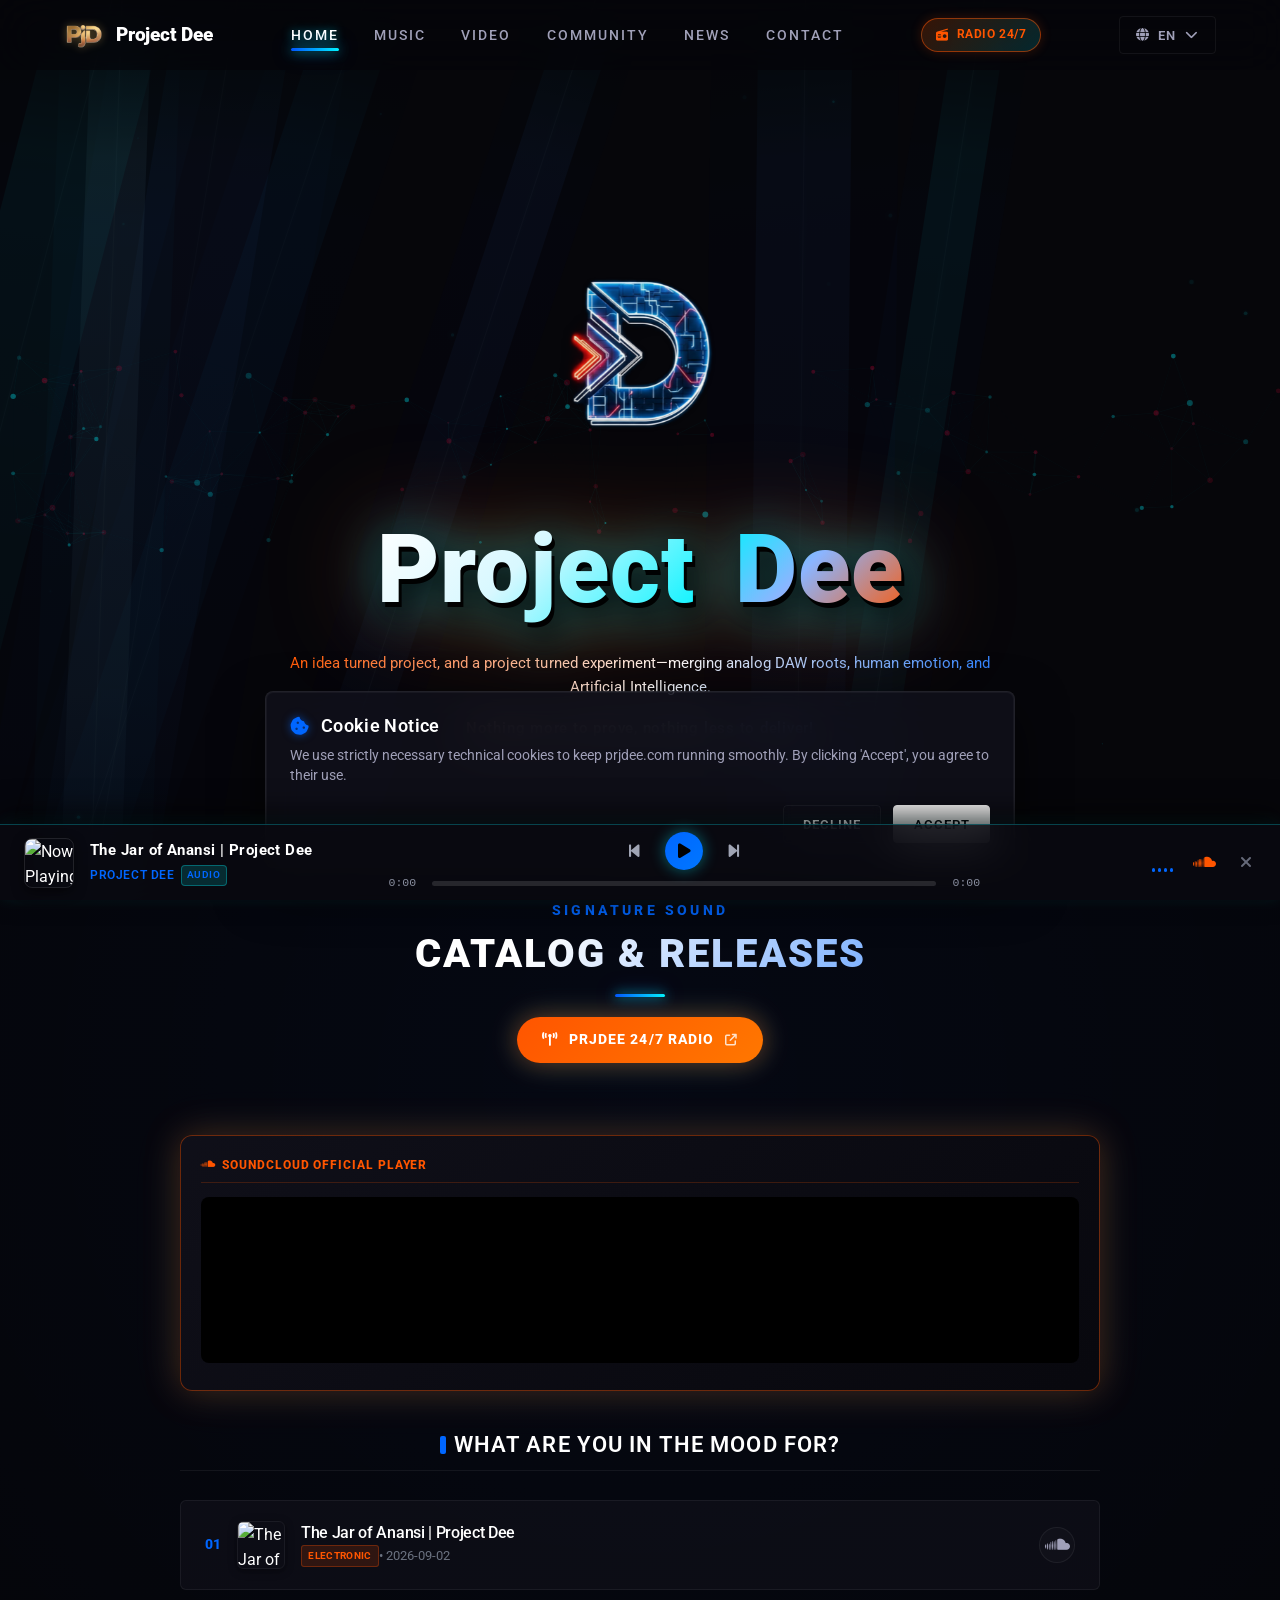
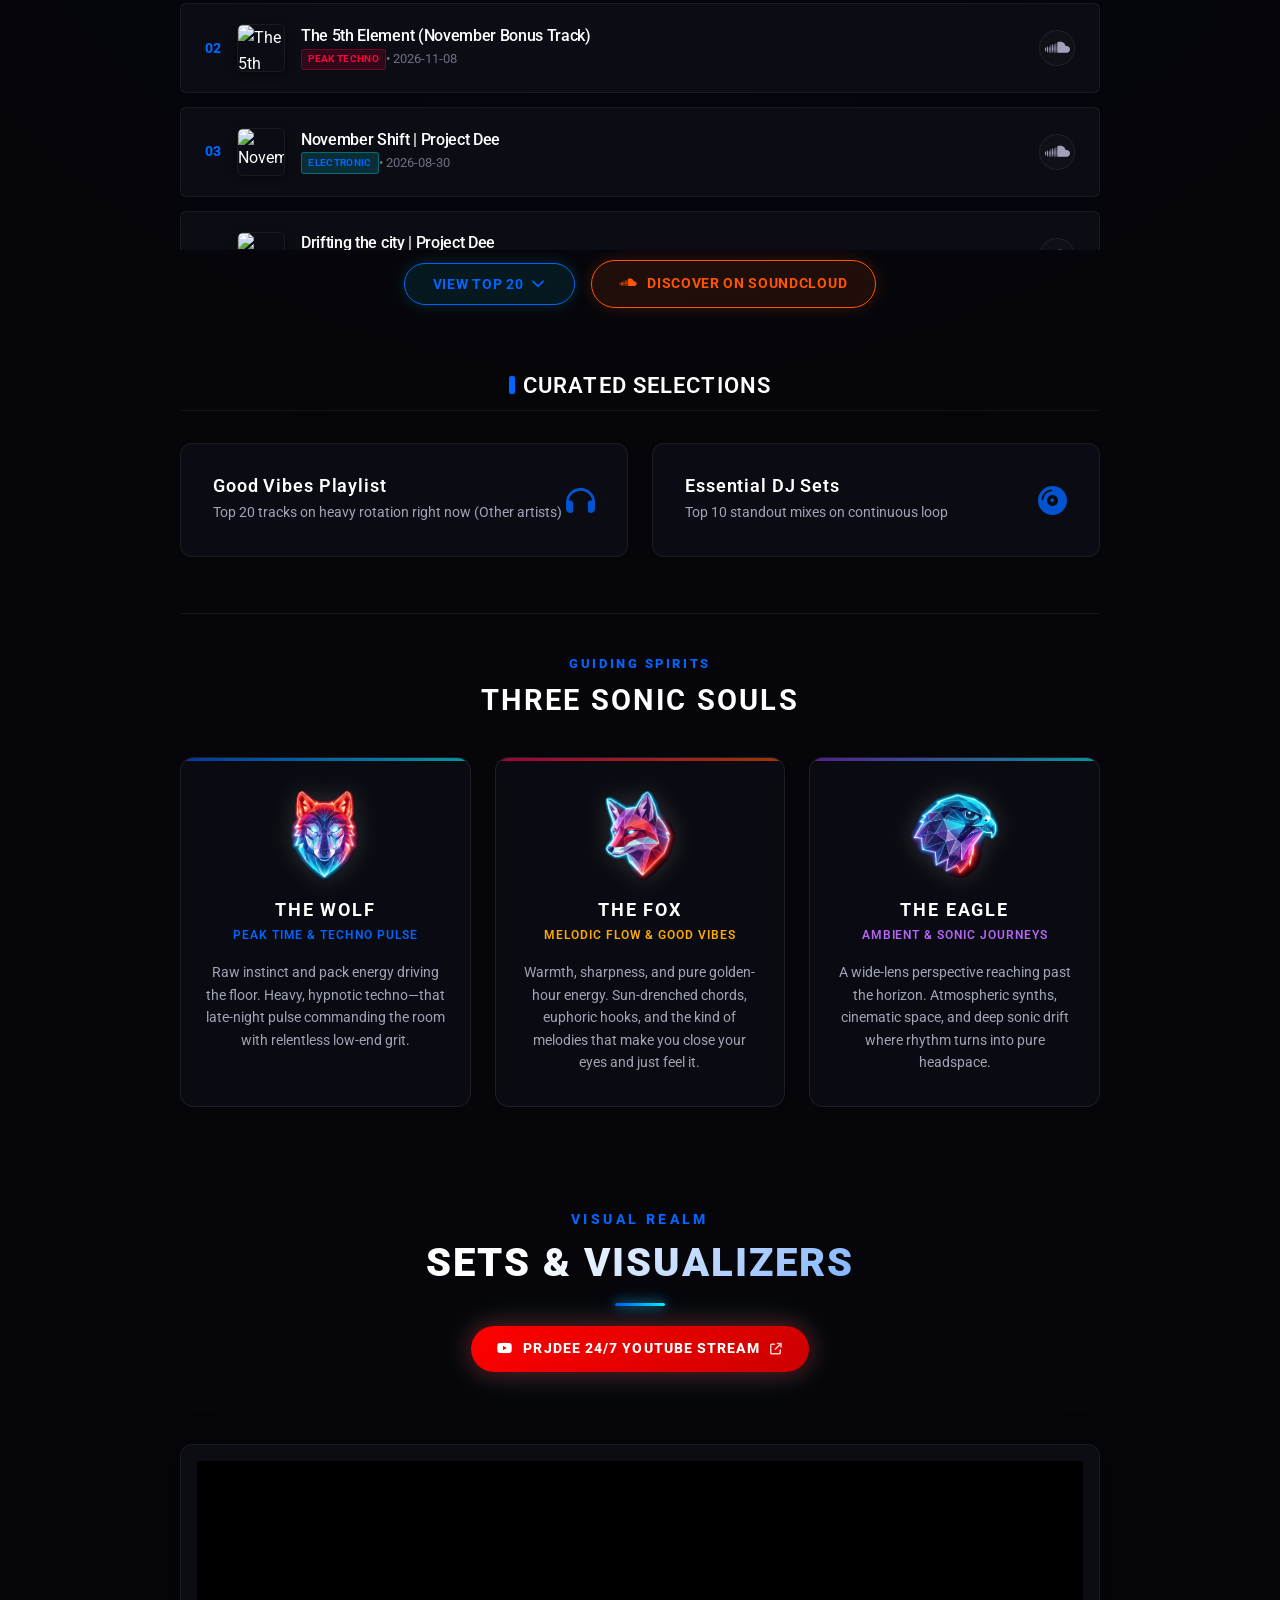
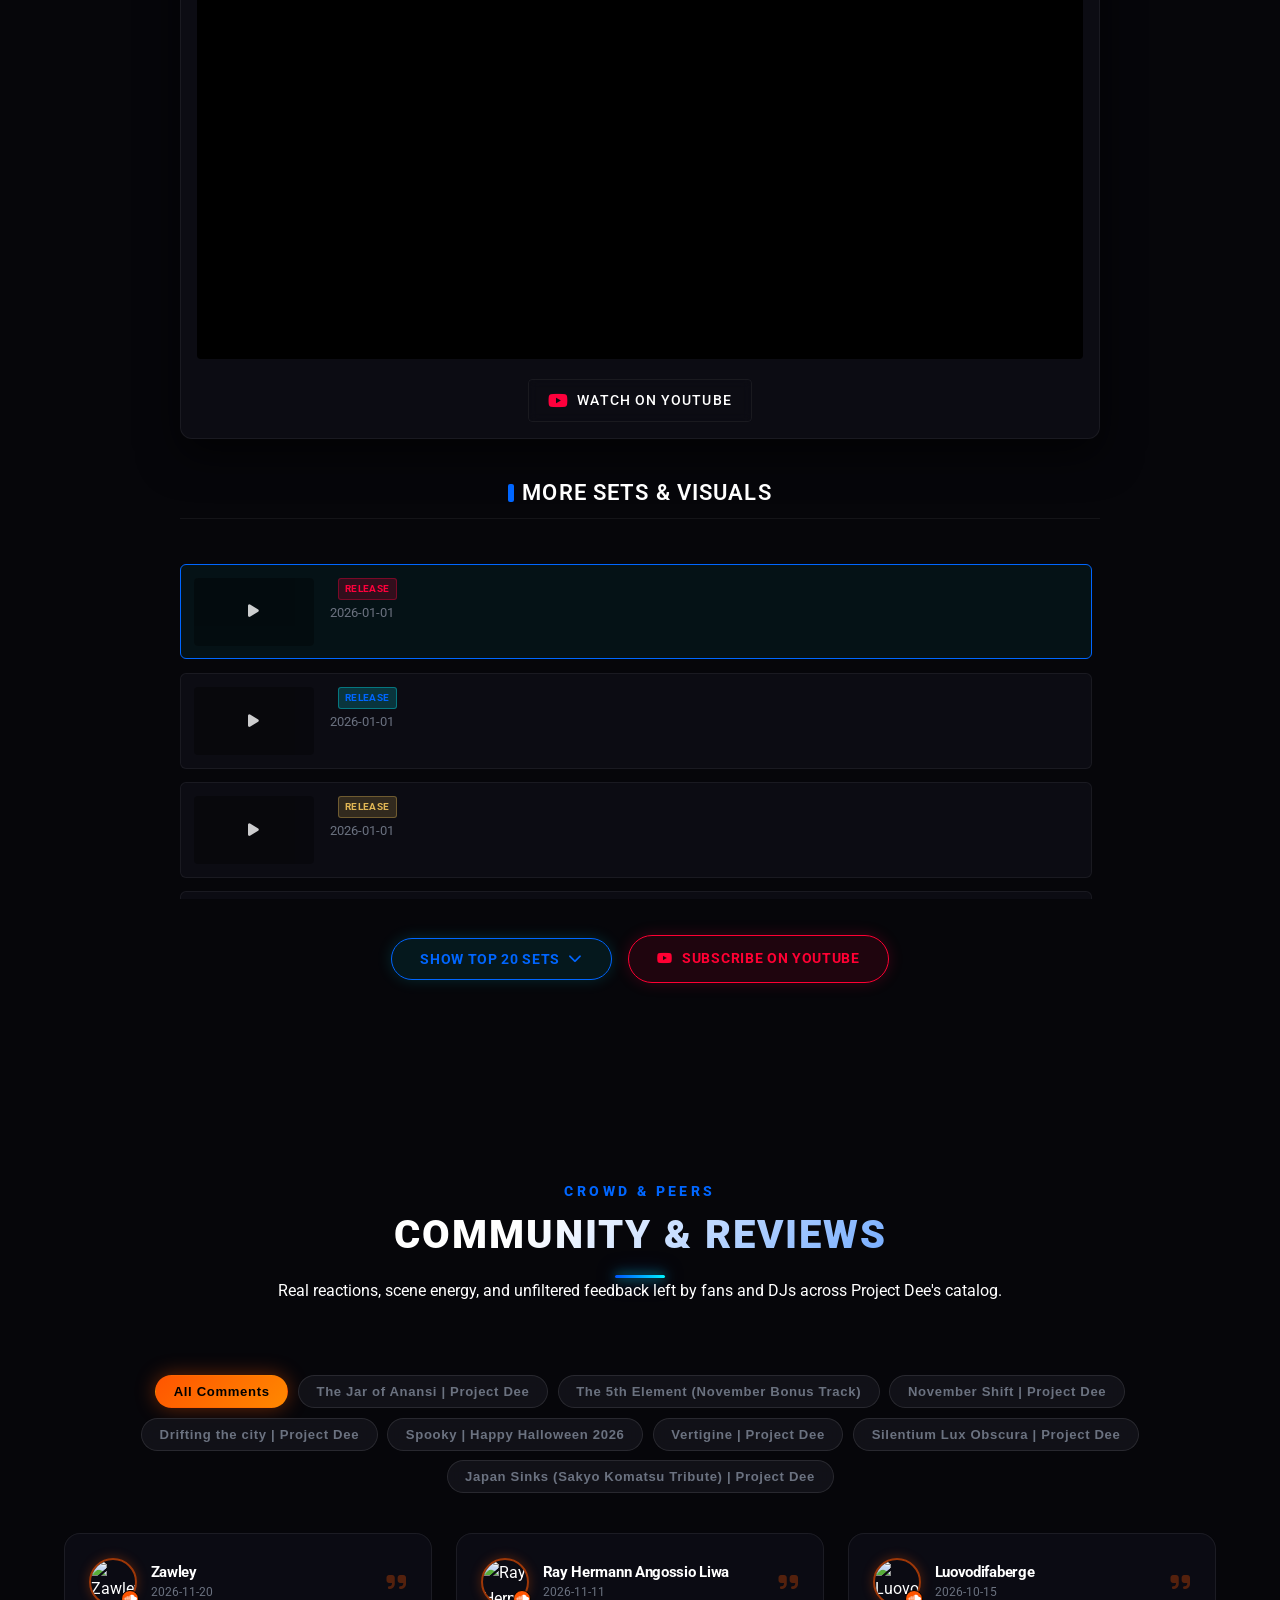
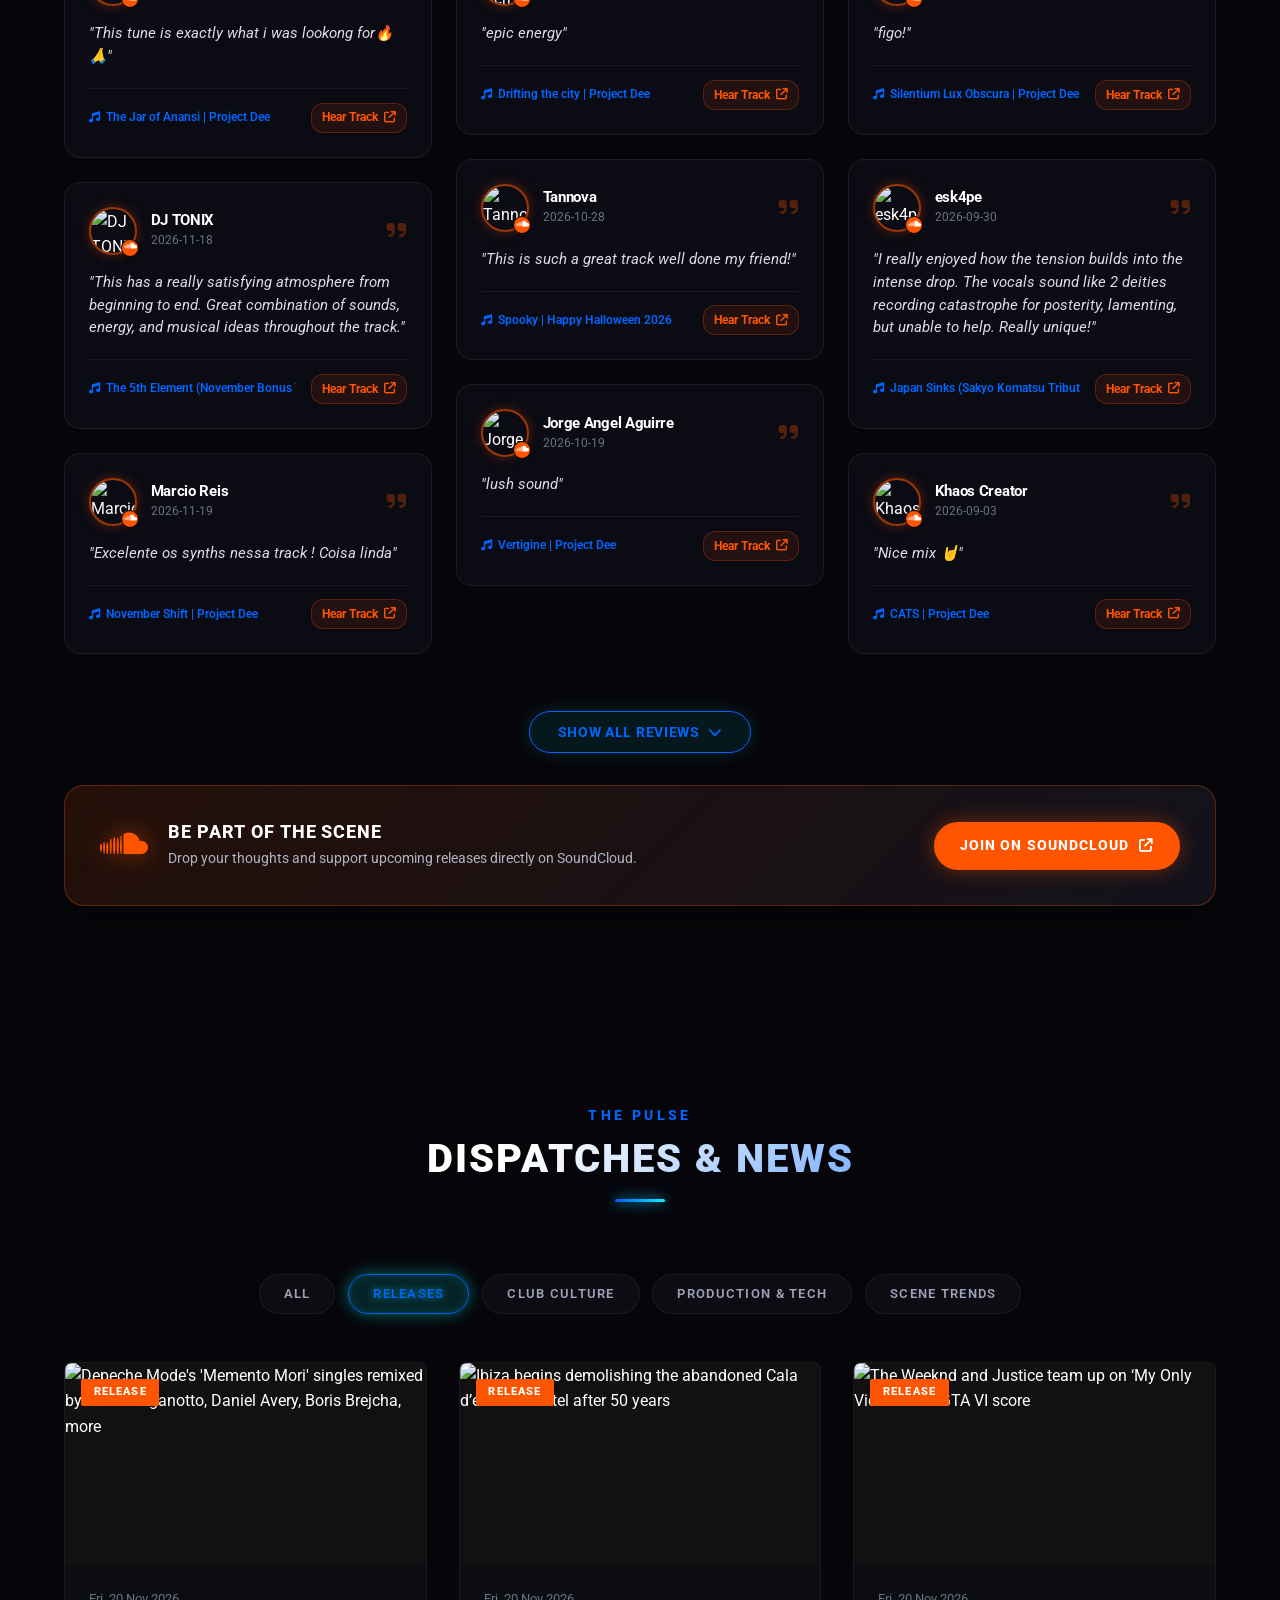
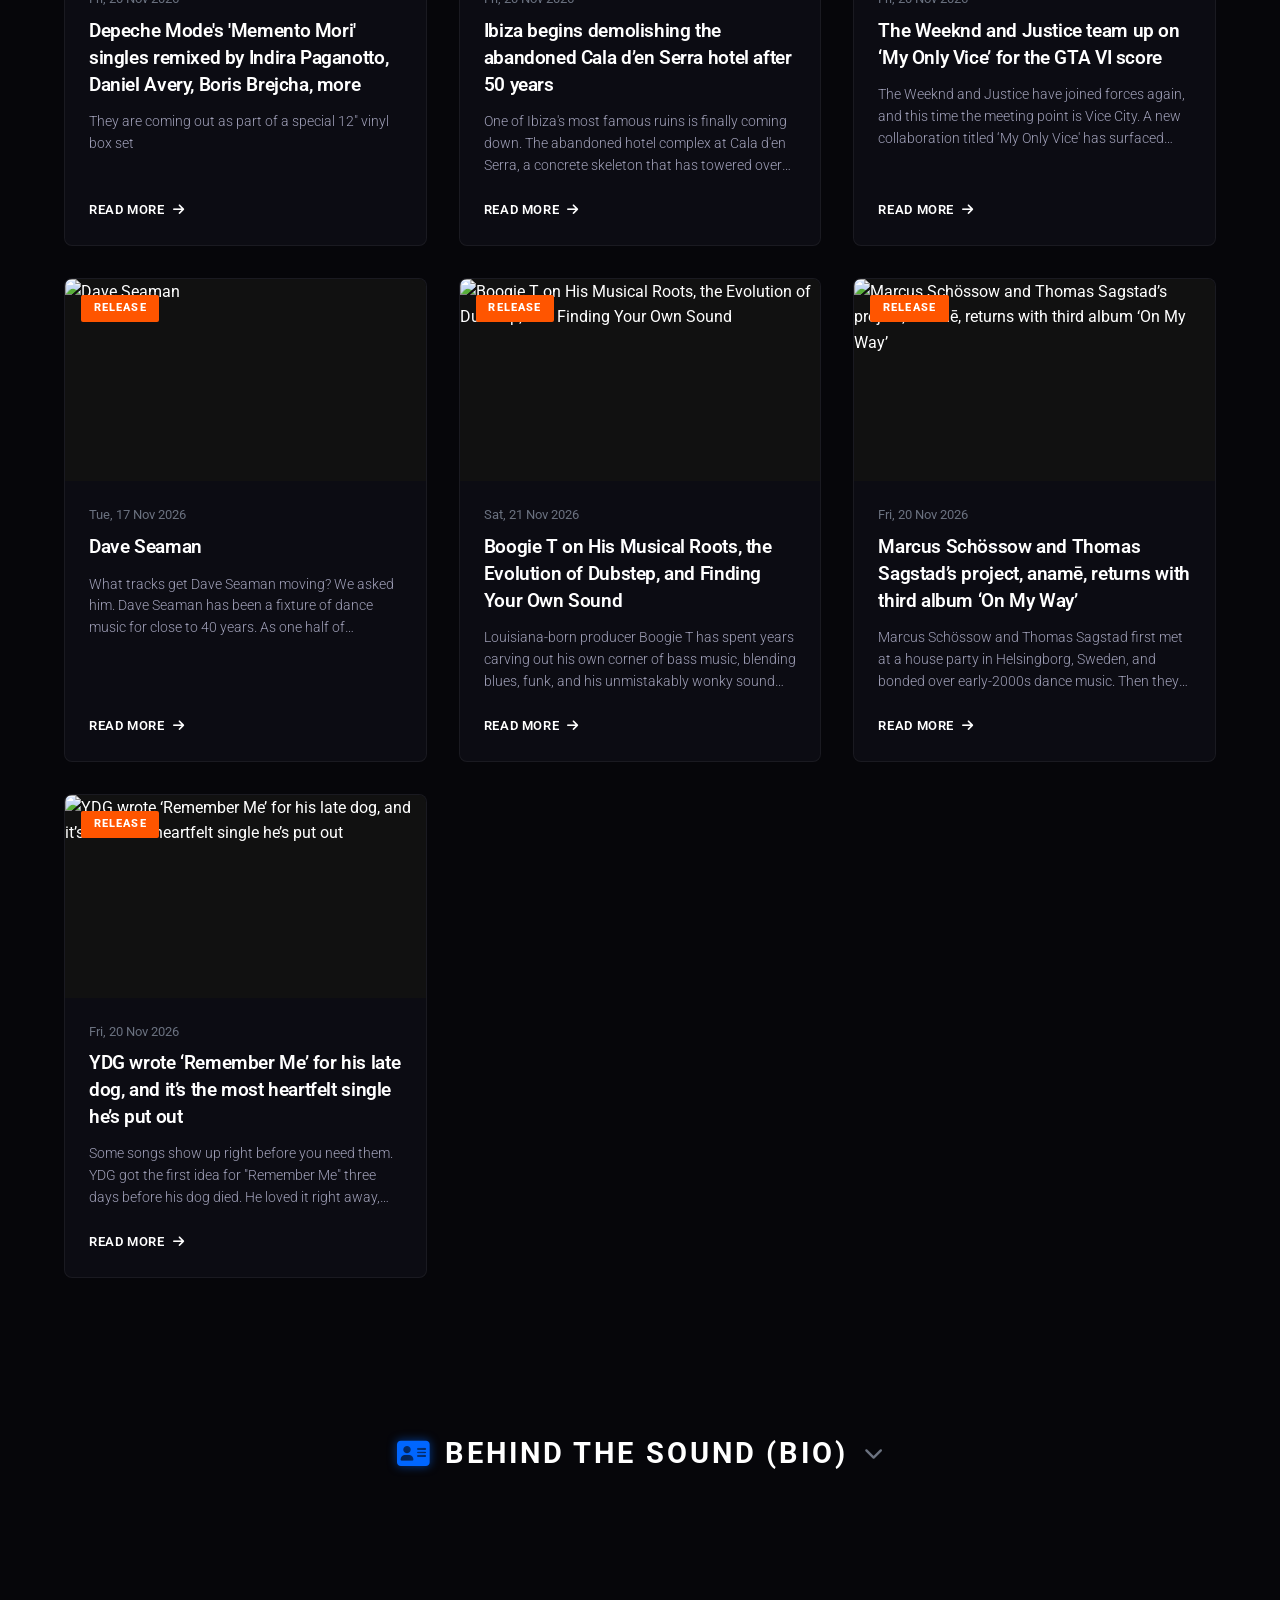
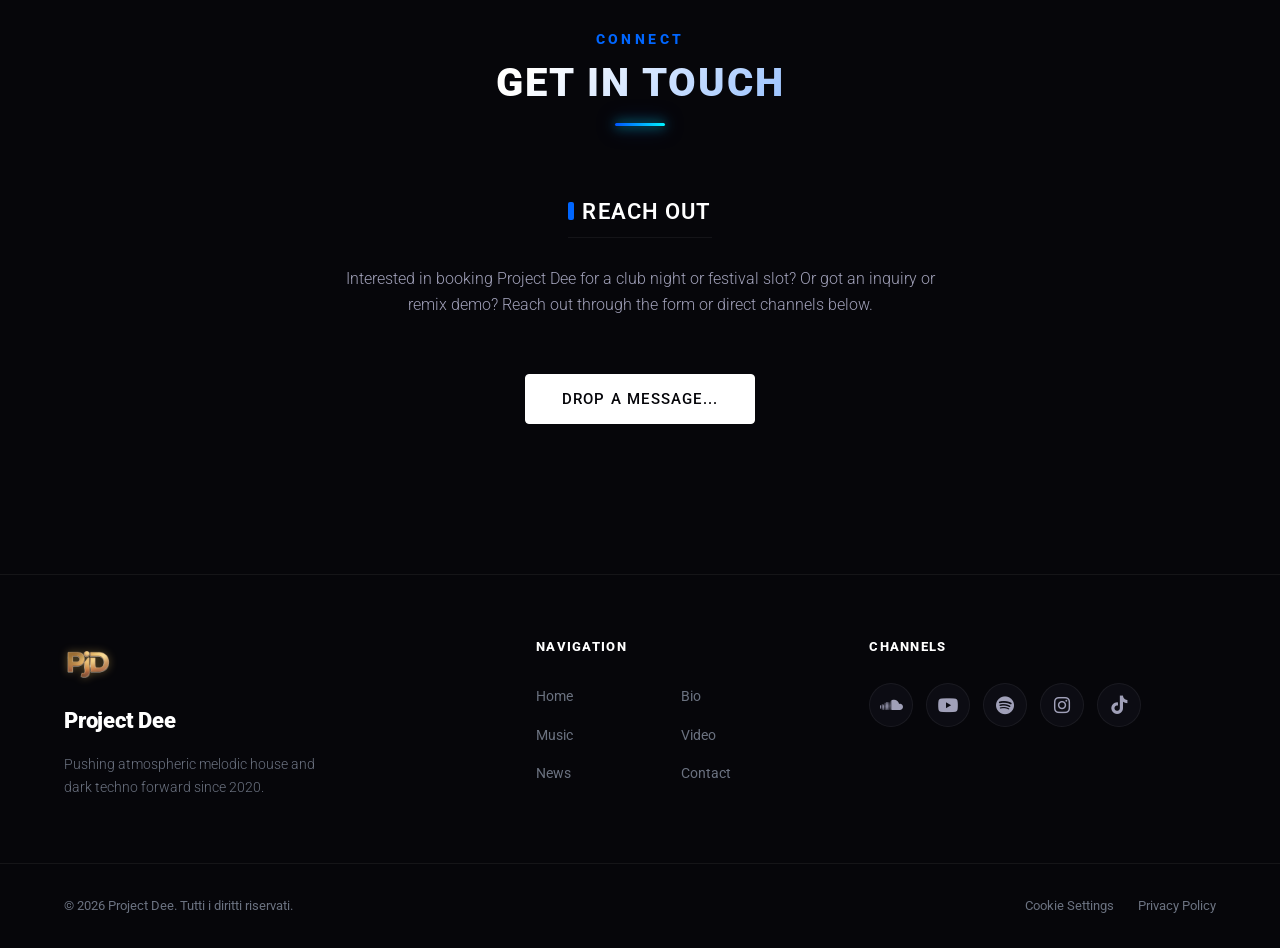
==== index.html @ 6df9e071 "Auto-sync catalog, reviews, and fresh EDM news [daily update]" ====
<!DOCTYPE html>
<html lang="it">
<head>
    <!-- Google tag (gtag.js) - Google Analytics 4 -->
    <script async src="https://www.googletagmanager.com/gtag/js?id=G-6BWEKHGEG5"></script>
    <script>
      window.dataLayer = window.dataLayer || [];
      function gtag(){dataLayer.push(arguments);}
      if (localStorage.getItem('prjdee_cookie_consent') === 'rejected') {
        window['ga-disable-G-6BWEKHGEG5'] = true;
      }
      gtag('js', new Date());
      gtag('config', 'G-6BWEKHGEG5', {
        page_title: 'Project Dee | Official Website',
        send_page_view: true
      });
    </script>
    <meta charset="UTF-8">
    <meta name="viewport" content="width=device-width, initial-scale=1.0">
    <meta name="description" content="Sito ufficiale di Project Dee (prjdee.com). Esplora le ultime produzioni EDM, i DJ set su SoundCloud e YouTube, le notizie sulla musica elettronica e contatta per booking.">
    <meta name="keywords" content="Project Dee, prjdee, EDM, musica elettronica, DJ, SoundCloud, YouTube, Deep House, Melodic Techno">
    <meta name="author" content="Project Dee">
    <title>Project Dee | Official Website</title>
    <link rel="canonical" href="https://prjdee.com/">
    
    <!-- Favicon & App Icons -->
    <link rel="icon" type="image/png" href="assets/logo-pjd.png">
    <link rel="shortcut icon" type="image/png" href="assets/logo-pjd.png">
    <link rel="apple-touch-icon" href="assets/logo-pjd.png">
    
    <!-- Google Fonts -->
    <link rel="preconnect" href="https://fonts.googleapis.com">
    <link rel="preconnect" href="https://fonts.gstatic.com" crossorigin>
    <link href="https://fonts.googleapis.com/css2?family=Roboto:wght@300;400;500;700;900&display=swap" rel="stylesheet">
    
    <!-- FontAwesome for Social Icons -->
    <link rel="stylesheet" href="https://cdnjs.cloudflare.com/ajax/libs/font-awesome/6.4.0/css/all.min.css">
    
    <!-- Open Graph & Social Cards -->
    <meta property="og:type" content="website">
    <meta property="og:url" content="https://prjdee.com/">
    <meta property="og:title" content="Project Dee | Official Website">
    <meta property="og:description" content="Esplora le ultime produzioni EDM, i DJ set su SoundCloud e YouTube di Project Dee.">
    <meta property="og:image" content="https://raw.githubusercontent.com/prjdee/project-dee/main/assets/logo.png">

    <!-- Structured Data (Google Schema.org MusicGroup) -->
    <script type="application/ld+json">
    {
      "@context": "https://schema.org",
      "@type": "MusicGroup",
      "name": "Project Dee",
      "url": "https://prjdee.com",
      "logo": "https://raw.githubusercontent.com/prjdee/project-dee/main/assets/logo.png",
      "sameAs": [
        "https://soundcloud.com/project_d2025",
        "https://www.youtube.com/@PRJDEE",
        "https://www.instagram.com/projdee/",
        "https://www.tiktok.com/@prjdee"
      ],
      "genre": ["EDM", "Melodic Techno", "Deep House", "Electronic"]
    }
    </script>
    
    <!-- Custom CSS -->
    <link rel="stylesheet" href="css/main.css?v=2.9">
    <link rel="stylesheet" href="css/bottom-player.css?v=2.6">
</head>
<body>

    <!-- Sticky Header -->
    <header class="main-header" id="header">
        <div class="header-container">
            <a href="#home" class="logo-link">
                <img src="assets/logo-pjd.png" alt="Project Dee Logo" class="logo-img">
                <span class="logo-text">Project Dee</span>
            </a>
            
            <nav class="nav-menu" id="nav-menu">
                <ul>
                    <li><a href="#home" class="nav-link active" data-translate="nav_home">Home</a></li>
                    <li><a href="#music" class="nav-link" data-translate="nav_music">Musica</a></li>
                    <li><a href="#video" class="nav-link" data-translate="nav_video">Video</a></li>
                    <li><a href="#community" class="nav-link" data-translate="nav_community">Community</a></li>
                    <li><a href="#news" class="nav-link" data-translate="nav_news">News</a></li>
                    <li><a href="#contact" class="nav-link" data-translate="nav_contact">Contatti</a></li>
                </ul>
            </nav>
            
            <!-- SoundCloud Artist Radio Station Button -->
            <a href="https://soundcloud.com/discover/sets/artist-stations:1575093459?si=c0d1c2c02cec443bb8c9c35a18386b3f" 
               target="_blank" 
               rel="noopener noreferrer" 
               class="header-radio-pill" 
               title="Ascolta PRJDEE Radio Station 24/7 su SoundCloud in una nuova finestra">
                <i class="fa-solid fa-radio radio-pulse-icon"></i>
                <span class="header-radio-text" data-translate="header_radio_pill">RADIO 24/7</span>
            </a>

            <!-- Language Selector -->
            <div class="lang-selector" id="lang-selector">
                <button class="lang-btn" id="lang-btn" aria-label="Seleziona lingua">
                    <i class="fa-solid fa-globe"></i> <span id="active-lang">IT</span> <i class="fa-solid fa-chevron-down"></i>
                </button>
                <div class="lang-dropdown" id="lang-dropdown">
                    <a href="#" data-lang="it" class="lang-opt active">IT</a>
                    <a href="#" data-lang="en" class="lang-opt">EN</a>
                    <a href="#" data-lang="es" class="lang-opt">ES</a>
                    <a href="#" data-lang="fr" class="lang-opt">FR</a>
                    <a href="#" data-lang="de" class="lang-opt">DE</a>

                    <a href="#" data-lang="zh" class="lang-opt">ZH</a>

                    <a href="#" data-lang="jp" class="lang-opt">JP</a>
                </div>
            </div>
            
            <button class="mobile-menu-toggle" id="menu-toggle" aria-label="Apri menu">
                <span></span>
                <span></span>
                <span></span>
            </button>
        </div>
    </header>

    <!-- Hero Section -->
    <section id="home" class="hero-section">
        <canvas id="hero-canvas"></canvas>
        <div class="hero-content">
            <div class="hero-logo-wrapper">
                    <div class="hero-logo-container" id="scrolling-logo">
                    <img src="assets/totem-animals-true-transparent.png" class="totem-aura" alt="Project Dee Spirits">
                    <img src="assets/logo.png" alt="Project Dee Logo Big" class="hero-logo-big">
                </div>
            </div>
            <h1 class="hero-title"><span class="title-project">Project</span> <span class="title-dee">Dee</span></h1>
            <p class="hero-subtitle">
                <span data-translate="hero_tagline">Un'idea che è diventata un progetto, e un progetto che è diventato un esperimento che unisce creazione tradizionale (DAW), anima humana ed Intelligenza Artificiale.</span><br>
                <span class="hero-motto" data-translate="hero_motto">Nothing more to prove, nothing less to deliver!</span>
            </p>

        </div>
        <div class="scroll-indicator">
            <a href="#music" class="scroll-link" aria-label="Scorri giù">
                <span data-translate="hero_scroll">Scorri</span>
                <i class="fa-solid fa-chevron-down"></i>
            </a>
        </div>
    </section>

    <!-- Music Section -->
    <section id="music" class="music-section section-padding">
        <div class="container">
            <div class="section-header">
                <span class="section-tagline" data-translate="music_tagline">IL NOSTRO SOUND</span>
                <h2 class="section-title" data-translate="music_title">LA NOSTRA MUSICA</h2>
                <div class="section-divider"></div>
                <div class="sc-radio-header-box">
                    <a href="https://soundcloud.com/discover/sets/artist-stations:1575093459?si=c0d1c2c02cec443bb8c9c35a18386b3f" 
                       target="_blank" 
                       rel="noopener noreferrer" 
                       class="sc-radio-btn" 
                       title="Ascolta PRJDEE Radio 24/7 su SoundCloud in una nuova finestra">
                       <i class="fa-solid fa-tower-broadcast radio-pulse-icon"></i>
                       <span data-translate="radio_btn_text">PRJDEE RADIO STATION 24/7</span>
                       <i class="fa-solid fa-arrow-up-right-from-square sc-external-icon"></i>
                    </a>
                </div>
            </div>
            
            <div class="music-layout">
                <!-- Custom Waveform Master Deck Player -->
                <div class="player-container">
                    <!-- Native SoundCloud Official Audio Deck -->
                    <div class="sc-embed-deck" id="sc-embed-deck">
                        <div class="sc-deck-header">
                            <span class="sc-badge-pulse"><i class="fa-brands fa-soundcloud"></i> SOUNDCLOUD OFFICIAL PLAYER</span>
                        </div>
                        <iframe id="sc-widget-iframe" 
                            width="100%" 
                            height="166" 
                            scrolling="no" 
                            frameborder="no" 
                            allow="autoplay" 
                            src="https://w.soundcloud.com/player/?url=https%3A//soundcloud.com/project_d2025/cats&color=%23ff5500&auto_play=false&hide_related=true&show_comments=false&show_user=false&show_reposts=false&show_teaser=false">
                        </iframe>
                    </div>

                    <div class="custom-waveform-deck" id="waveform-master-deck" style="display: none;">
                        <!-- Top Header Info -->
                        <div class="deck-header">
                            <div class="deck-thumb-box">
                                <img id="wf-cover-img" src="https://img.youtube.com/vi/5qegZ_NBvqI/mqdefault.jpg" alt="Track Cover" class="deck-thumb">
                                <div class="deck-disc-glow" id="wf-disc-glow"><i class="fa-solid fa-compact-disc"></i></div>
                            </div>
                            <div class="deck-meta">
                                <div class="deck-status"><span class="pulse-beacon" id="wf-pulse-beacon"></span> <span id="wf-status-text">WAVEFORM DECK</span></div>
                                <h3 id="wf-track-title" class="deck-title">Honey and the Tide (Original Mix)</h3>
                                <div class="deck-tags">
                                    <span class="genre-badge sc-badge" id="wf-genre-badge">Melodic House</span>
                                    <span class="bpm-tag" id="wf-bpm-tag"><i class="fa-solid fa-bolt"></i> 124 BPM</span>
                                    <span class="key-tag" id="wf-key-tag">F# min</span>
                                </div>
                            </div>
                            <div class="deck-time">
                                <span id="wf-current-time">00:00</span> / <span id="wf-total-time">05:20</span>
                            </div>
                        </div>

                        <!-- Interactive Waveform Visualizer -->
                        <div class="deck-waveform-container" id="waveform-container">
                            <div class="waveform-bars-grid" id="waveform-bars-grid">
                                <!-- 56 dynamic frequency bars generated by JS -->
                            </div>
                            <div class="waveform-scrubber" id="waveform-scrubber"></div>
                            <div class="waveform-hover-info" id="waveform-hover-info">00:00</div>
                        </div>

                        <!-- Deck Player Controls -->
                        <div class="deck-controls">
                            <div class="deck-buttons">
                                <button class="deck-btn deck-btn-step" id="wf-btn-prev" title="Brano Precedente"><i class="fa-solid fa-backward-step"></i></button>
                                <button class="deck-btn deck-btn-play" id="wf-btn-play" title="Riproduci / Pausa"><i class="fa-solid fa-play" id="wf-play-icon"></i></button>
                                <button class="deck-btn deck-btn-step" id="wf-btn-next" title="Brano Successivo"><i class="fa-solid fa-forward-step"></i></button>
                            </div>
                            
                            <div class="deck-volume">
                                <i class="fa-solid fa-volume-high" id="wf-vol-icon"></i>
                                <input type="range" class="volume-range" id="wf-vol-range" min="0" max="100" value="80" aria-label="Volume">
                            </div>

                            <div class="deck-external-links">
                                <a id="wf-link-sc" href="https://soundcloud.com/project_d2025" target="_blank" class="track-icon sc-hover" title="Ascolta su SoundCloud"><i class="fa-brands fa-soundcloud"></i></a>
                                <a id="wf-link-yt" href="https://www.youtube.com/watch?v=5qegZ_NBvqI" target="_blank" class="track-icon yt-hover" title="Guarda su YouTube"><i class="fa-brands fa-youtube"></i></a>
                            </div>
                        </div>
                    </div>
                    <!-- Real Project Dee YouTube Audio Engine -->
                    <iframe id="waveform-yt-audio" 
                        src="https://www.youtube-nocookie.com/embed/5qegZ_NBvqI?enablejsapi=1&autoplay=0" 
                        title="Project Dee Audio Engine"
                        style="position: absolute; width: 1px; height: 1px; opacity: 0.01; pointer-events: none;"
                        allow="autoplay">
                    </iframe>
                </div>
                
                <!-- Track Grid / Streaming Links (Scrollable Catalog) -->
                <div class="tracks-list-container">
                    <h3 class="subsection-title" style="justify-content: center; text-align: center;" data-translate="music_listen_title">COSA VUOI ASCOLTARE?</h3>

                    <div class="tracks-list">
                        <div class="track-card">
                            <div class="track-info">
                                <span class="track-number">01</span>
                                <div>
                                    <h4>Honey and the Tide (Original Mix)</h4>
                                    <p><span class="genre-badge sc-badge">Melodic House</span> • 2026</p>
                                </div>
                            </div>
                            <div class="track-links">
                                <a href="https://soundcloud.com/project_d2025" target="_blank" class="track-icon sc-hover" title="Ascolta su SoundCloud"><i class="fa-brands fa-soundcloud"></i></a>
                                <a href="https://www.youtube.com/watch?v=5qegZ_NBvqI" target="_blank" class="track-icon yt-hover" title="Guarda su YouTube"><i class="fa-brands fa-youtube"></i></a>
                            </div>
                        </div>
                        
                        <div class="track-card">
                            <div class="track-info">
                                <span class="track-number">02</span>
                                <div>
                                    <h4>Come to Dubai (Habibi)</h4>
                                    <p><span class="genre-badge yt-badge">Tech House</span> • 2026</p>
                                </div>
                            </div>
                            <div class="track-links">
                                <a href="https://soundcloud.com/project_d2025" target="_blank" class="track-icon sc-hover" title="Ascolta su SoundCloud"><i class="fa-brands fa-soundcloud"></i></a>
                                <a href="https://www.youtube.com/watch?v=zmMbdhg6nn0" target="_blank" class="track-icon yt-hover" title="Guarda su YouTube"><i class="fa-brands fa-youtube"></i></a>
                            </div>
                        </div>
                        
                        <div class="track-card">
                            <div class="track-info">
                                <span class="track-number">03</span>
                                <div>
                                    <h4>THE GRID (Mix)</h4>
                                    <p><span class="genre-badge dark-badge">Dark Techno</span> • 2026</p>
                                </div>
                            </div>
                            <div class="track-links">
                                <a href="https://soundcloud.com/project_d2025" target="_blank" class="track-icon sc-hover" title="Ascolta su SoundCloud"><i class="fa-brands fa-soundcloud"></i></a>
                                <a href="https://www.youtube.com/watch?v=FVJ_vvxKILo" target="_blank" class="track-icon yt-hover" title="Guarda su YouTube"><i class="fa-brands fa-youtube"></i></a>
                            </div>
                        </div>

                        <div class="track-card">
                            <div class="track-info">
                                <span class="track-number">04</span>
                                <div>
                                    <h4>Angel of Light (Progressive Mix)</h4>
                                    <p><span class="genre-badge gold-badge">Progressive House</span> • 2026</p>
                                </div>
                            </div>
                            <div class="track-links">
                                <a href="https://soundcloud.com/project_d2025" target="_blank" class="track-icon sc-hover" title="Ascolta su SoundCloud"><i class="fa-brands fa-soundcloud"></i></a>
                                <a href="https://www.youtube.com/watch?v=jWlCvzgN_xE" target="_blank" class="track-icon yt-hover" title="Guarda su YouTube"><i class="fa-brands fa-youtube"></i></a>
                            </div>
                        </div>
                    </div> <!-- End of .tracks-list -->

                    <div class="tracks-expand-wrapper">
                        <button id="btn-toggle-catalog" class="catalog-expand-btn">
                            <span id="txt-expand-catalog" data-translate="music_expand_catalog">MOSTRA TOP 20</span>
                            <i id="icon-expand-catalog" class="fa-solid fa-chevron-down"></i>
                        </button>

                        <a href="https://soundcloud.com/project_d2025/tracks" target="_blank" class="catalog-sc-btn">
                            <i class="fa-brands fa-soundcloud"></i>
                            <span data-translate="music_soundcloud_all">TUTTI I BRANI SU SOUNDCLOUD</span>
                        </a>
                    </div>

                    <div class="selections-section" style="margin-top: 4rem;">
                        <h3 class="subsection-title" style="justify-content: center; text-align: center; margin-bottom: 2rem;" data-translate="music_like_title">COSA MI PIACE ASCOLTARE?</h3>
                        <div class="selections-grid" style="margin-bottom: 0;">
                            <a href="https://soundcloud.com/theprojectdee/sets/goodvibes2026" target="_blank" class="selection-card">
                                <div class="selection-content">
                                    <h4 data-translate="music_sel_vibes_title">Le Mie Good Vibes</h4>
                                    <p data-translate="music_sel_vibes_desc">Top 20 tracce che sto amando (Not mine)</p>
                                </div>
                                <i class="fa-solid fa-headphones"></i>
                            </a>
                            <a href="https://soundcloud.com/theprojectdee/sets/top10sets" target="_blank" class="selection-card">
                                <div class="selection-content">
                                    <h4 data-translate="music_sel_sets_title">I DJ Set che sto ascoltando</h4>
                                    <p data-translate="music_sel_sets_desc">Top 10 DJ Sets in loop</p>
                                </div>
                                <i class="fa-solid fa-compact-disc"></i>
                            </a>
                        </div>

                    <!-- The 3 Spirits / Totems of Project Dee -->
                    <div class="bio-totems-container" style="margin-top: 3.5rem; padding-top: 2.5rem; border-top: 1px solid rgba(255, 255, 255, 0.08);">
                        <div style="text-align: center; margin-bottom: 2.5rem;">
                            <span class="section-tagline" data-translate="bio_totems_tagline" style="font-size: 0.8rem; letter-spacing: 0.2em; color: var(--cyber-cyan);">GLI SPIRITI GUIDA</span>
                            <h3 style="font-family: var(--font-titles); font-size: clamp(1.3rem, 2.5vw, 1.8rem); font-weight: 700; letter-spacing: 0.08em; text-transform: uppercase; margin-top: 0.5rem;" data-translate="bio_totems_title">LE TRE ANIME SONORE</h3>
                        </div>
                        <div class="bio-totems-grid">
                            <div class="totem-card totem-wolf">
                                <div class="totem-img-box">
                                    <img src="assets/totems/totem-wolf.png" alt="Totem Lupo" class="totem-animal-img">
                                </div>
                                <h4 data-translate="totem_wolf_title">IL LUPO</h4>
                                <span class="totem-sub" data-translate="totem_wolf_sub">Peak Time & Techno Pulse</span>
                                <p data-translate="totem_wolf_desc">L'istinto primordiale, la forza del branco sulla pista. Rappresenta la techno più scura e ipnotica: il battito notturno che guida il movimento collettivo con bassline implacabili.</p>
                            </div>
                            <div class="totem-card totem-fox">
                                <div class="totem-img-box">
                                    <img src="assets/totems/totem-fox.png" alt="Totem Volpe" class="totem-animal-img">
                                </div>
                                <h4 data-translate="totem_fox_title">LA VOLPE</h4>
                                <span class="totem-sub" data-translate="totem_fox_sub">Melodic Flow & Good Vibes</span>
                                <p data-translate="totem_fox_desc">L'astuzia, il calore e la luce. Incarna le armonie solari, i riff avvolgenti e le melodie che scaldano l'anima al tramonto: l'emozione pura che fa sorridere e ballare ad occhi chiusi.</p>
                            </div>
                            <div class="totem-card totem-eagle">
                                <div class="totem-img-box">
                                    <img src="assets/totems/totem-eagle.png" alt="Totem Aquila" class="totem-animal-img">
                                </div>
                                <h4 data-translate="totem_eagle_title">L'AQUILA</h4>
                                <span class="totem-sub" data-translate="totem_eagle_sub">Ambient & Sonic Journeys</span>
                                <p data-translate="totem_eagle_desc">La visione dall'alto verso l'infinito. È l'anima eterea ed elettronica di Project Dee: synth spaziali, dilatazioni sonore e viaggi interiori dove la musica diventa introspezione cosmica.</p>
                            </div>
                        </div>
                    </div>
                </div>
            </div>
        </div>
    </section>

    <!-- Video Section -->
    <section id="video" class="section video-section">
        <div class="container">
            <div class="section-header">
                <span class="section-tagline" data-translate="video_tagline">VISUAL EXPERIENCE</span>
                <h2 class="section-title" data-translate="video_title">SET & VIDEO UFFICIALI</h2>
                <div class="section-divider"></div>
                <div class="yt-radio-header-box">
                    <a href="https://www.youtube.com/watch?v=5qegZ_NBvqI&list=RD5qegZ_NBvqI" 
                       target="_blank" 
                       rel="noopener noreferrer" 
                       class="yt-radio-btn" 
                       title="Ascolta la Radio YouTube Mix 24/7 in una nuova finestra">
                       <i class="fa-brands fa-youtube radio-pulse-icon"></i>
                       <span data-translate="yt_radio_btn_text">PRJDEE YOUTUBE RADIO MIX 24/7</span>
                       <i class="fa-solid fa-arrow-up-right-from-square sc-external-icon"></i>
                    </a>
                </div>
            </div>
            
            <div class="video-layout">
                <!-- Main Active Video Player -->
                <div class="main-video-container">
                    <div class="video-ratio-wrapper">
                        <iframe id="main-yt-player" src="https://www.youtube-nocookie.com/embed/5qegZ_NBvqI" 
                            title="YouTube video player" frameborder="0" 
                            allow="accelerometer; autoplay; clipboard-write; encrypted-media; gyroscope; picture-in-picture; web-share" 
                            referrerpolicy="strict-origin-when-cross-origin" 
                            allowfullscreen>
                        </iframe>
                    </div>
                    <!-- Direct link button -->
                    <div class="video-direct-link" style="margin-top: 1.25rem; display: flex; justify-content: center;">
                        <a id="watch-on-yt-btn" href="https://www.youtube.com/watch?v=5qegZ_NBvqI" target="_blank" class="btn btn-secondary btn-sm" style="display: inline-flex; align-items: center; gap: 0.5rem; padding: 0.6rem 1.2rem; font-size: 0.85rem; font-weight: 500; font-family: var(--font-titles); text-decoration: none; border-radius: 4px; transition: var(--transition-quick);">
                            <i class="fa-brands fa-youtube" style="color: var(--yt-red); font-size: 1.1rem;"></i> 
                            <span data-translate="watch_on_youtube">Guarda su YouTube</span>
                        </a>
                    </div>
                </div>
                
                <!-- Video Playlist Sidebar (Scrollable Catalog) -->
                <div class="video-playlist">
                    <h3 class="subsection-title" style="justify-content: center; text-align: center;" data-translate="video_playlist">Playlist Set & Visualizer</h3>
                    
                    <div class="video-playlist-scroll">
                        <div class="video-thumb-card active" data-video-id="5qegZ_NBvqI">
                            <div class="video-thumb-img" style="background-image: url('https://img.youtube.com/vi/5qegZ_NBvqI/mqdefault.jpg')">
                                <span class="play-overlay"><i class="fa-solid fa-play"></i></span>
                            </div>
                            <div class="video-thumb-info">
                                <div class="video-card-header">
                                    <h4>Honey and the Tide</h4>
                                    <span class="video-type-badge badge-red">OFFICIAL</span>
                                </div>
                                <p>Melodic House • 5:20</p>
                            </div>
                        </div>
                        
                        <div class="video-thumb-card" data-video-id="zmMbdhg6nn0">
                            <div class="video-thumb-img" style="background-image: url('https://img.youtube.com/vi/zmMbdhg6nn0/mqdefault.jpg')">
                                <span class="play-overlay"><i class="fa-solid fa-play"></i></span>
                            </div>
                            <div class="video-thumb-info">
                                <div class="video-card-header">
                                    <h4>Come to Dubai (Habibi)</h4>
                                    <span class="video-type-badge badge-orange">TECH HOUSE</span>
                                </div>
                                <p>Tech House • 4:10</p>
                            </div>
                        </div>
                        
                        <div class="video-thumb-card" data-video-id="FVJ_vvxKILo">
                            <div class="video-thumb-img" style="background-image: url('https://img.youtube.com/vi/FVJ_vvxKILo/mqdefault.jpg')">
                                <span class="play-overlay"><i class="fa-solid fa-play"></i></span>
                            </div>
                            <div class="video-thumb-info">
                                <div class="video-card-header">
                                    <h4>THE GRID (Mix)</h4>
                                    <span class="video-type-badge badge-cyan">DARK TECHNO</span>
                                </div>
                                <p>Dark Techno • 3:45</p>
                            </div>
                        </div>

                        <div class="video-thumb-card" data-video-id="jWlCvzgN_xE">
                            <div class="video-thumb-img" style="background-image: url('https://img.youtube.com/vi/jWlCvzgN_xE/mqdefault.jpg')">
                                <span class="play-overlay"><i class="fa-solid fa-play"></i></span>
                            </div>
                            <div class="video-thumb-info">
                                <div class="video-card-header">
                                    <h4>Angel of Light</h4>
                                    <span class="video-type-badge badge-gold">PROGRESSIVE</span>
                                </div>
                                <p>Progressive House • 6:05</p>
                            </div>
                        </div>
                    </div> <!-- End of .video-playlist-scroll -->

                    <div class="video-expand-wrapper">
                        <button id="btn-toggle-videos" class="catalog-expand-btn">
                            <span id="txt-expand-videos" data-translate="video_expand_catalog">MOSTRA TOP 20 VIDEO</span>
                            <i id="icon-expand-videos" class="fa-solid fa-chevron-down"></i>
                        </button>

                        <a href="https://www.youtube.com/@prjdee/videos" target="_blank" class="video-yt-all-btn">
                            <i class="fa-brands fa-youtube"></i>
                            <span data-translate="video_youtube_all">TUTTI I VIDEO SU YOUTUBE</span>
                        </a>
                    </div>
                </div>
            </div>
        </div>
    </section>

    <!-- Community Vibes & Fan Reviews Section -->
    <section id="community" class="section community-section">
        <div class="container">
            <div class="section-header">
                <span class="section-tagline" data-translate="community_tagline">VOCE DEI FAN</span>
                <h2 class="section-title" data-translate="community_title">COMMUNITY VIBES &amp; RECENSIONI</h2>
                <div class="section-divider"></div>
                <p class="section-subtitle" data-translate="community_subtitle">Reazioni, commenti ed energia pura lasciati dagli ascoltatori e dai DJ sulle tracce SoundCloud di Project Dee.</p>
            </div>
            
            <!-- Filter Pills -->
            <div class="community-filters" id="community-filters">
                <button class="comm-filter-btn active" data-track="ALL" data-translate="community_filter_all">Tutte le Recensioni</button>
            </div>

            <!-- Dynamic Reviews Grid -->
            <div class="reviews-grid" id="reviews-grid">
                <!-- Dynamically rendered via js/main.js and js/reviews-data.js?v=20261121.1048 -->
            </div>

            <!-- Load More Container -->
            <div id="reviews-load-more-container" style="text-align: center; margin-top: 1rem; margin-bottom: 2rem; display: none;">
                <button id="btn-load-more-reviews" class="catalog-expand-btn">
                    <span data-translate="community_expand">MOSTRA TUTTE</span>
                    <i class="fa-solid fa-chevron-down"></i>
                </button>
            </div>

            <!-- SoundCloud Community Banner -->
            <div class="community-sc-banner">
                <div class="sc-banner-content">
                    <div class="sc-banner-icon"><i class="fa-brands fa-soundcloud"></i></div>
                    <div class="sc-banner-text">
                        <h3 data-translate="community_sc_banner_title">UNISCITI ALLA COMMUNITY SU SOUNDCLOUD</h3>
                        <p data-translate="community_sc_banner_subtitle">Lascia anche tu il tuo feedback e supporta le ultime release di Project Dee!</p>
                    </div>
                </div>
                <a href="https://soundcloud.com/project_d2025" target="_blank" rel="noopener noreferrer" class="sc-banner-btn">
                    <span data-translate="community_sc_banner_btn">SEGUI SU SOUNDCLOUD</span>
                    <i class="fa-solid fa-arrow-up-right-from-square"></i>
                </a>
            </div>
        </div>
    </section>

    <!-- News Section -->
    <section id="news" class="section news-section">
        <div class="container">
            <div class="section-header">
                <span class="section-tagline" data-translate="news_tagline">FEED EDM</span>
                <h2 class="section-title" data-translate="news_title">NEWS & FEEDS</h2>
                <div class="section-divider"></div>
            </div>
            
            <!-- Category Filters -->
            <div class="news-filters">
                <button class="filter-btn" data-category="ALL" data-translate="news_filter_all">Tutte</button>
                <button class="filter-btn active" data-category="RELEASE" data-translate="news_filter_release">Release</button>
                <button class="filter-btn" data-category="CULTURE" data-translate="news_filter_culture">Culture</button>
                <button class="filter-btn" data-category="TECH" data-translate="news_filter_tech">Tech / Produzione</button>
                <button class="filter-btn" data-category="TRENDS" data-translate="news_filter_trends">Trends</button>
            </div>
            
            <!-- Dynamic Grid (populated by JS) -->
            <div class="news-grid" id="news-grid">
                <!-- Skeleton loader shown initially -->
                <div class="news-skeleton"></div>
                <div class="news-skeleton"></div>
                <div class="news-skeleton"></div>
            </div>
        </div>
    </section>

    <!-- Bio & Origins Section (Collapsible Accordion) -->
    <section id="bio" class="section bio-section-collapsible" style="padding: 2rem 0; border: none; background: transparent;">
        <div class="container">
            <!-- Collapsible Trigger Header -->
            <button id="bio-toggle-btn" class="bio-toggle-trigger" style="width: 100%; background: none; border: none; padding: 1.5rem 0; display: flex; align-items: center; justify-content: center; gap: 1rem; color: #fff; cursor: pointer; transition: var(--transition-quick);">
                <i class="fa-solid fa-address-card" style="color: var(--cyber-cyan); font-size: 1.8rem; filter: drop-shadow(0 0 5px var(--cyber-cyan-glow));"></i>
                <h2 style="font-family: var(--font-titles); font-size: clamp(1.4rem, 3vw, 1.8rem); font-weight: 700; letter-spacing: 0.1em; text-transform: uppercase; margin: 0;" data-translate="bio_title_collapsible">SCOPRI LA NOSTRA STORIA (BIO)</h2>
                <i id="bio-toggle-chevron" class="fa-solid fa-chevron-down" style="font-size: 1.2rem; color: var(--text-muted); transition: transform 0.4s cubic-bezier(0.16, 1, 0.3, 1);"></i>
            </button>
            
            <!-- Collapsible Body Content -->
            <div id="bio-collapse-content" class="bio-collapse-body" style="max-height: 0; overflow: hidden; opacity: 0; transition: max-height 0.5s cubic-bezier(0.16, 1, 0.3, 1), opacity 0.4s ease;">
                <div style="padding-top: 3rem; padding-bottom: 2rem;">
                    <div class="bio-grid">
                        <div class="bio-text">
                            <p class="lead" data-translate="bio_lead">Project Dee unisce ritmi profondi e trame futuristiche, plasmando un'esperienza sonora ispirata alla Melodic House e Techno.</p>
                            <p data-translate="bio_p1">Nato e cresciuto nella scena underground digitale, il progetto affonda le sue radici su <strong>SoundCloud</strong>, dove i primi bootleg e mix curati hanno raccolto una fedele nicchia di appassionati di musica dance. L'evoluzione naturale è passata per <strong>YouTube</strong>, combinando set audio e visualizer immersivi per dare vita a una vera e propria esperienza audio-visiva.</p>
                            <p data-translate="bio_p2">Oggi, Project Dee rappresenta una sintesi di quelle origini: una costante ricerca del drop perfetto, atmosfere sognanti e bassi potenti che si fondono in un viaggio sonoro indimenticabile, ora pronto per i palchi reali.</p>
                        </div>
                        
                        <!-- Interactive Timeline -->
                        <div class="timeline-container">
                            <div class="timeline-item">
                                <div class="timeline-dot orange-glow"></div>
                                <div class="timeline-date">2020 - 2022</div>
                                <div class="timeline-content">
                                    <h3 data-translate="time_1_title">Le Radici su SoundCloud</h3>
                                    <p data-translate="time_1_text">Pubblicazione dei primi mixtape amatoriali, bootleg house ed esperimenti sonori che attirano l'attenzione della community online.</p>
                                </div>
                            </div>
                            <div class="timeline-item">
                                <div class="timeline-dot red-glow"></div>
                                <div class="timeline-date">2022 - 2024</div>
                                <div class="timeline-content">
                                    <h3 data-translate="time_2_title">L'Espansione su YouTube</h3>
                                    <p data-translate="time_2_text">Creazione dei primi visualizer 3D e pubblicazione di DJ set completi su YouTube, raggiungendo ascoltatori in tutto il mondo.</p>
                                </div>
                            </div>
                            <div class="timeline-item">
                                <div class="timeline-dot gold-glow"></div>
                                <div class="timeline-date" data-translate="time_3_date">2026 - Presente</div>
                                <div class="timeline-content">
                                    <h3 data-translate="time_3_title">PRJDEE.COM & Oltre</h3>
                                    <p data-translate="time_3_text">Lancio del portale ufficiale e transizione verso produzioni originali, eventi live e una presenza multimediale consolidata.</p>
                                </div>
                            </div>
                        </div>
                    </div>
                </div>
            </div>
        </div>
    </section>

    <!-- Contact & Booking Section -->
    <section id="contact" class="section contact-section">
        <div class="container">
            <div class="section-header">
                <span class="section-tagline" data-translate="contact_tagline">CONNETTITI</span>
                <h2 class="section-title" data-translate="contact_title">CONTATTI</h2>
                <div class="section-divider"></div>
            </div>
            
            <div class="contact-grid" style="display: flex; justify-content: center; text-align: center;">
                <!-- Booking Info -->
                <div class="contact-info" style="max-width: 600px; display: flex; flex-direction: column; align-items: center;">
                    <h3 class="subsection-title" style="justify-content: center;" data-translate="contact_subtitle">Entra in Contatto</h3>
                    <p data-translate="contact_desc">Vuoi contattare noi di Project Dee per informazioni o per collaborazioni oppure vuoi proporre una traccia per un remix? Scrivici direttamente.</p>
                    
                    <div class="contact-methods" style="margin-top: 1.5rem;">
                        <div class="method-item" style="justify-content: center;">
                            <a href="mailto:u3184907649@gmail.com" class="btn btn-primary" style="display: inline-flex; align-items: center; gap: 0.5rem; padding: 0.75rem 2.2rem; font-size: 0.95rem; font-weight: 500; font-family: var(--font-titles); text-decoration: none; border-radius: 4px;" data-translate="contact_btn_write">
                                <i class="fa-solid fa-paper-plane"></i> Scrivici...
                            </a>
                        </div>
                    </div>
                </div>
            </div>
        </div>
    </section>

    <!-- Footer -->
    <footer class="main-footer">
        <div class="container footer-container">
            <div class="footer-brand">
                <img src="assets/logo-pjd.png" alt="Project Dee Logo Footer" class="footer-logo">
                <h3>Project Dee</h3>
                <p data-translate="footer_desc">Dal 2020, plasmando il futuro del suono elettronico underground.</p>
            </div>
            
            <div class="footer-links">
                <h4 data-translate="footer_nav">Navigazione</h4>
                <ul>
                    <li><a href="#home" data-translate="nav_home">Home</a></li>
                    <li><a href="#bio" data-translate="nav_bio">Bio</a></li>
                    <li><a href="#music" data-translate="nav_music">Musica</a></li>
                    <li><a href="#video" data-translate="nav_video">Video</a></li>
                    <li><a href="#news" data-translate="nav_news">News</a></li>
                    <li><a href="#contact" data-translate="nav_contact">Contatti</a></li>
                </ul>
            </div>
            
            <div class="footer-socials">
                <h4 data-translate="footer_socials">Segui i Canali</h4>
                <div class="social-grid">
                    <a href="https://soundcloud.com/project_d2025" target="_blank" class="social-circle sc-bg" aria-label="SoundCloud"><i class="fa-brands fa-soundcloud"></i></a>
                    <a href="https://www.youtube.com/@PRJDEE" target="_blank" class="social-circle yt-bg" aria-label="YouTube"><i class="fa-brands fa-youtube"></i></a>
                    <a href="https://spotify.com" target="_blank" class="social-circle sp-bg" aria-label="Spotify"><i class="fa-brands fa-spotify"></i></a>
                    <a href="https://www.instagram.com/projdee/" target="_blank" class="social-circle ig-bg" aria-label="Instagram"><i class="fa-brands fa-instagram"></i></a>
                    <a href="https://www.tiktok.com/@prjdee?is_from_webapp=1&amp;sender_device=pc" target="_blank" class="social-circle tt-bg" aria-label="TikTok"><i class="fa-brands fa-tiktok"></i></a>
                </div>
            </div>
        </div>
        <div class="footer-bottom">
            <div class="container footer-bottom-container">
                <p>&copy; 2026 Project Dee. Tutti i diritti riservati.</p>
                <div class="footer-policy-links">
                    <a href="#" id="open-cookie-settings" data-translate="footer_cookies">Preferenze Cookie</a>
                    <a href="#">Privacy Policy</a>
                </div>
            </div>
        </div>
    </footer>

    <!-- GDPR Cookie Banner -->
    <div class="cookie-banner" id="cookie-banner">
        <div class="cookie-content">
            <div class="cookie-header">
                <i class="fa-solid fa-cookie-bite cookie-icon"></i>
                <h3 data-translate="cookie_title">Consenso per i Cookie</h3>
            </div>
            <p data-translate="cookie_desc">Utilizziamo cookie tecnici per migliorare la tua esperienza su prjdee.com. Cliccando su "Accetta", acconsenti al loro utilizzo in linea con la nostra Privacy Policy.</p>
        </div>
        <div class="cookie-actions">
            <button class="btn btn-secondary btn-sm" id="cookie-reject" data-translate="cookie_reject">Rifiuta</button>
            <button class="btn btn-primary btn-sm" id="cookie-accept" data-translate="cookie_accept">Accetta</button>
        </div>
    </div>

    <!-- New Release Spotlight Pop-up Modal -->
    <div class="spotlight-modal-overlay" id="spotlight-modal">
        <div class="spotlight-modal-card">
            <button class="spotlight-close-btn" id="spotlight-close" aria-label="Chiudi">&times;</button>
            <div class="spotlight-badge"><i class="fa-solid fa-fire"></i> <span data-translate="spotlight_badge">OUT NOW • NUOVA RELEASE</span></div>
            <div class="spotlight-cover-box">
                <img id="spotlight-cover-img" src="assets/covers/sc-cover-01.jpg" alt="New Release Cover" class="spotlight-cover">
                <div class="spotlight-disc-glow"><i class="fa-solid fa-compact-disc"></i></div>
            </div>
            <div class="spotlight-info">
                <h2 id="spotlight-title" class="spotlight-title">Threshold</h2>
                <p id="spotlight-meta" class="spotlight-meta"><span class="genre-badge sc-badge" id="spotlight-genre">Melodic Techno</span> • <span id="spotlight-date">2026-08-04</span></p>
            </div>
            <div class="spotlight-actions">
                <a id="spotlight-sc-link" href="https://soundcloud.com/project_d2025/threshold" target="_blank" class="spotlight-btn-sc">
                    <i class="fa-brands fa-soundcloud"></i> <span data-translate="spotlight_btn_sc">ASCOLTA SU SOUNDCLOUD</span>
                </a>
                <button id="spotlight-play-site" class="spotlight-btn-play">
                    <i class="fa-solid fa-play"></i> <span data-translate="spotlight_btn_play">RIPRODUCI SUL SITO</span>
                </button>
            </div>
            <div class="spotlight-timer-wrapper">
                <div class="spotlight-timer-bar" id="spotlight-timer-bar"></div>
            </div>
        </div>
    </div>

    <!-- Custom JavaScript -->
    <script src="js/translations.js?v=3.1"></script>
    <script src="js/reviews-data.js?v=20261121.1048"></script>
    <script src="js/news-data.js?v=20261121.1048"></script>
    <script src="js/catalog-data.js?v=20261121.1048"></script>
    <script src="js/canvas-effect.js?v=2.0"></script>
    <script src="js/global-energy-beams.js?v=2.0"></script>
        <script src="https://w.soundcloud.com/player/api.js"></script>
        <script src="js/main.js?v=3.1"></script>

    

    <!-- Persistent Global Bottom Audio Player (Dark-Luxury) -->
    <div id="pjd-bottom-player" class="pjd-bottom-player">
        <!-- Left: Track info -->
        <div class="pjd-player-left">
            <div class="pjd-player-thumb-wrap">
                <img id="pjd-player-thumb" src="https://raw.githubusercontent.com/prjdee/project-dee/main/assets/covers/sc-purepulse.jpg" alt="Now Playing" class="pjd-player-thumb">
            </div>
            <div class="pjd-player-info">
                <span id="pjd-player-title" class="pjd-player-title">Pure Pulse (PjD | Madness Remake)</span>
                <span class="pjd-player-artist">Project Dee <span class="pjd-live-badge">AUDIO</span></span>
            </div>
        </div>

        <!-- Center: Controls & Timeline -->
        <div class="pjd-player-center">
            <div class="pjd-player-controls">
                <button id="pjd-prev-btn" class="pjd-ctrl-btn" aria-label="Previous Track" title="Traccia Precedente">
                    <i class="fa-solid fa-backward-step"></i>
                </button>
                <button id="pjd-play-main-btn" class="pjd-play-main-btn" aria-label="Play / Pause" title="Play / Pausa">
                    <i id="pjd-play-icon" class="fa-solid fa-play"></i>
                </button>
                <button id="pjd-next-btn" class="pjd-ctrl-btn" aria-label="Next Track" title="Traccia Successiva">
                    <i class="fa-solid fa-forward-step"></i>
                </button>
            </div>
            <div class="pjd-timeline-box">
                <span id="pjd-current-time" class="pjd-time-text">0:00</span>
                <div id="pjd-progress-bar-wrap" class="pjd-progress-bar-wrap">
                    <div id="pjd-progress-fill" class="pjd-progress-bar-fill">
                        <span class="pjd-progress-handle"></span>
                    </div>
                </div>
                <span id="pjd-total-time" class="pjd-time-text">0:00</span>
            </div>
        </div>

        <!-- Right: Animated Soundwave, External SC Link & Close -->
        <div class="pjd-player-right">
            <div class="pjd-eq-bars" title="Audio Stream Active">
                <span class="pjd-eq-bar"></span>
                <span class="pjd-eq-bar"></span>
                <span class="pjd-eq-bar"></span>
                <span class="pjd-eq-bar"></span>
            </div>
            <a id="pjd-sc-link" href="https://soundcloud.com/theprojectdee/purepulse" target="_blank" class="pjd-action-link" title="Apri su SoundCloud">
                <i class="fa-brands fa-soundcloud"></i>
            </a>
            <button id="pjd-close-player" class="pjd-close-player" aria-label="Chiudi Player" title="Nascondi Player">
                <i class="fa-solid fa-xmark"></i>
            </button>
        </div>
    </div>
    <script src="js/bottom-player.js?v=2.6"></script>
</body>
</html>
---- css/main.css ----
/* --------------------------------------------------
   PROJECT DEE - DESIGN SYSTEM & STYLES (main.css)
   Aesthetic: Minimalist, Scura, Immersiva, Cyber-Neon
-------------------------------------------------- */

:root {
    /* Color Palette */
    --bg-base: #06060a;
    --bg-surface: rgba(13, 13, 21, 0.65);
    --bg-card: rgba(22, 22, 33, 0.45);
    --border-color: rgba(255, 255, 255, 0.06);
    --border-glow: rgba(0, 243, 255, 0.15);
    
    /* Neon Colors */
    --sc-orange: #ff5500;
    --sc-orange-glow: rgba(255, 85, 0, 0.5);
    --yt-red: #ff003c;
    --yt-red-glow: rgba(255, 0, 60, 0.5);
    --cyber-cyan: #0066ff;
    --cyber-cyan-glow: rgba(0, 102, 255, 0.6);
    --electric-blue: #0066ff;
    --electric-blue-glow: rgba(0, 102, 255, 0.6);
    --cyber-gold: #e2b755;
    --cyber-gold-glow: rgba(226, 183, 85, 0.4);
    
    /* Text Colors */
    --text-primary: #ffffff;
    --text-secondary: #a0a0b8;
    --text-muted: #6b7280;
    
    /* Fonts */
    --font-titles: 'Roboto', -apple-system, BlinkMacSystemFont, "Segoe UI", "PingFang SC", "Hiragino Sans", "Microsoft YaHei", "Yu Gothic", sans-serif;
    --font-body: 'Roboto', -apple-system, BlinkMacSystemFont, "Segoe UI", "PingFang SC", "Hiragino Sans", "Microsoft YaHei", "Yu Gothic", sans-serif;
    
    /* Transitions */
    --transition-smooth: all 0.4s cubic-bezier(0.16, 1, 0.3, 1);
    --transition-quick: all 0.2s ease;
    
    /* Layout Variables (Fluid via clamp) */
    --section-padding: clamp(4rem, 8vw, 8rem);
    --heading-size-l: clamp(2.5rem, 5vw, 4.5rem);
    --heading-size-m: clamp(1.8rem, 3.5vw, 2.5rem);
    --body-size: clamp(0.95rem, 1.2vw, 1.1rem);
}

/* --------------------------------------------------
   Reset & Base Styles
-------------------------------------------------- */
* {
    margin: 0;
    padding: 0;
    box-sizing: border-box;
    -webkit-tap-highlight-color: transparent;
}

html {
    scroll-behavior: smooth;
    font-size: 16px;
    background-color: var(--bg-base);
}

body {
    font-family: var(--font-body);
    background-color: var(--bg-base);
    color: var(--text-primary);
    line-height: 1.6;
    overflow-x: hidden;
    -webkit-font-smoothing: antialiased;
}

a {
    color: inherit;
    text-decoration: none;
    transition: var(--transition-quick);
}

img {
    max-width: 100%;
    height: auto;
    display: block;
}

iframe {
    border: none;
}

/* Container & Layering */
.container {
    width: 100%;
    max-width: 1200px;
    margin: 0 auto;
    padding: 0 1.5rem;
    position: relative;
    z-index: 2;
}

#global-energy-beams-canvas {
    position: fixed;
    top: 0;
    left: 0;
    width: 100vw;
    height: 100vh;
    pointer-events: none !important;
    z-index: 0 !important;
}

/* --------------------------------------------------
   Typography & Headers
-------------------------------------------------- */
h1, h2, h3, h4, h5, h6 {
    font-family: var(--font-titles);
    font-weight: 600;
    letter-spacing: -0.02em;
    line-height: 1.2;
}

.section-header {
    text-align: center;
    margin-bottom: clamp(2.5rem, 6vw, 4.5rem);
}

.section-tagline {
    font-family: var(--font-titles);
    font-size: 0.85rem;
    font-weight: 800;
    letter-spacing: 0.25em;
    color: var(--cyber-cyan);
    text-transform: uppercase;
    display: block;
    margin-bottom: 0.5rem;
}

.section-title {
    font-size: var(--heading-size-m);
    text-transform: uppercase;
    font-weight: 900;
    letter-spacing: 0.05em;
    background: linear-gradient(135deg, #fff 40%, var(--cyber-cyan) 100%);
    -webkit-background-clip: text;
    -webkit-text-fill-color: transparent;
}

.section-divider {
    width: 50px;
    height: 3px;
    background: linear-gradient(90deg, #0055ff 0%, #00f3ff 100%);
    box-shadow: 0 0 12px rgba(0, 243, 255, 0.8), 0 0 20px rgba(0, 85, 255, 0.5);
    margin: 1rem auto 0;
    border-radius: 3px;
}

.lead {
    font-size: clamp(1.1rem, 2vw, 1.3rem);
    color: var(--text-primary);
    font-weight: 300;
    line-height: 1.5;
}

/* --------------------------------------------------
   Button Component (Touch-optimized)
-------------------------------------------------- */
.btn {
    display: inline-flex;
    align-items: center;
    justify-content: center;
    gap: 0.75rem;
    font-family: var(--font-titles);
    font-size: 0.95rem;
    font-weight: 600;
    text-transform: uppercase;
    letter-spacing: 0.08em;
    padding: 0.9rem 2rem;
    border-radius: 4px;
    cursor: pointer;
    min-height: 48px; /* Touch target optimized */
    transition: var(--transition-smooth);
}

.btn-primary {
    background-color: var(--text-primary);
    color: var(--bg-base);
    border: 1px solid var(--text-primary);
}

.btn-secondary {
    background-color: transparent;
    color: var(--text-primary);
    border: 1px solid var(--border-color);
    backdrop-filter: blur(5px);
}

.btn-sm {
    padding: 0.6rem 1.2rem;
    font-size: 0.8rem;
    min-height: 38px;
}

.btn-full {
    width: 100%;
}

/* Hover effects conditional for non-touch screens */
@media (hover: hover) {
    .btn-primary:hover {
        background-color: var(--cyber-cyan);
        border-color: var(--cyber-cyan);
        transform: translateX(4px);
        box-shadow: 0 8px 24px var(--cyber-cyan-glow);
    }
    
    .btn-secondary:hover {
        border-color: var(--text-primary);
        background-color: rgba(255, 255, 255, 0.05);
        transform: translateY(-2px);
    }
}

/* --------------------------------------------------
   Header & Navigation
-------------------------------------------------- */
.main-header {
    position: fixed;
    top: 0;
    left: 0;
    width: 100%;
    z-index: 100;
    border-bottom: none;
    background-color: rgba(6, 6, 10, 0.65);
    backdrop-filter: blur(20px);
    -webkit-backdrop-filter: blur(20px);
    transition: var(--transition-smooth);
}

.main-header.scrolled {
    background-color: rgba(6, 6, 10, 0.85);
    padding: 0.5rem 0;
}

.header-container {
    max-width: 1200px;
    height: 70px;
    margin: 0 auto;
    padding: 0 1.5rem;
    display: flex;
    align-items: center;
    justify-content: space-between;
}

.logo-link {
    display: flex;
    align-items: center;
    gap: 0.75rem;
}

.logo-img {
    height: 40px;
    width: 40px;
    object-fit: contain;
    filter: drop-shadow(0 0 4px var(--cyber-gold-glow));
    transition: var(--transition-smooth);
}

@keyframes logoHeaderPulse {
    0% { filter: drop-shadow(0 0 2px var(--cyber-gold-glow)); }
    50% { filter: drop-shadow(0 0 10px var(--cyber-gold-glow)) drop-shadow(0 0 4px var(--cyber-cyan-glow)); }
    100% { filter: drop-shadow(0 0 2px var(--cyber-gold-glow)); }
}

.logo-link:hover .logo-img {
    animation: logoHeaderPulse 1.5s infinite;
    transform: scale(1.05);
}

.logo-text {
    font-family: var(--font-titles);
    font-size: 1.2rem;
    font-weight: 900;
    letter-spacing: -0.01em;
    color: #ffffff;
}

.logo-text .dee-text {
    color: #ffffff;
    background: none;
    -webkit-text-fill-color: #ffffff;
    filter: none;
}

.nav-menu ul {
    display: flex;
    list-style: none;
    gap: 2.2rem;
}

.nav-link {
    font-family: var(--font-titles);
    font-size: 0.85rem;
    font-weight: 500;
    text-transform: uppercase;
    letter-spacing: 0.15em;
    color: var(--text-secondary);
    padding: 0.5rem 0;
    position: relative;
}

.nav-link::after {
    content: '';
    position: absolute;
    bottom: 0;
    left: 0;
    width: 0;
    height: 3px;
    background: linear-gradient(90deg, #0055ff 0%, #00f3ff 100%);
    box-shadow: 0 0 12px rgba(0, 243, 255, 0.8), 0 0 20px rgba(0, 85, 255, 0.5);
    transition: var(--transition-quick);
    border-radius: 3px;
}

.nav-link:hover, .nav-link.active {
    color: var(--text-primary);
    text-shadow: 0 0 10px rgba(0, 243, 255, 0.6);
}

.nav-link.active::after, .nav-link:hover::after {
    width: 100%;
}

/* Language Selector */
.lang-selector {
    position: relative;
    display: inline-block;
}

.lang-btn {
    background: none;
    border: 1px solid var(--border-color);
    color: var(--text-secondary);
    font-family: var(--font-titles);
    font-size: 0.8rem;
    font-weight: 600;
    letter-spacing: 0.1em;
    padding: 0.5rem 1rem;
    border-radius: 4px;
    cursor: pointer;
    display: flex;
    align-items: center;
    gap: 0.5rem;
    min-height: 38px;
    transition: var(--transition-quick);
}

.lang-btn:hover {
    color: var(--text-primary);
    border-color: var(--cyber-gold);
    box-shadow: 0 0 10px var(--cyber-gold-glow);
}

.lang-dropdown {
    position: absolute;
    top: calc(100% + 0.5rem);
    right: 0;
    background-color: rgba(13, 13, 21, 0.95);
    border: 1px solid var(--border-color);
    backdrop-filter: blur(12px);
    -webkit-backdrop-filter: blur(12px);
    border-radius: 4px;
    padding: 0.5rem 0;
    display: flex;
    flex-direction: column;
    width: 60px;
    z-index: 120;
    opacity: 1;
    visibility: hidden;
    transform: translateY(-10px);
    box-shadow: 0 10px 25px rgba(0,0,0,0.5);
    transition: var(--transition-smooth);
}

.lang-dropdown.show {
    opacity: 1;
    visibility: visible;
    transform: translateY(0);
}

.lang-opt {
    padding: 0.5rem 1rem;
    font-size: 0.8rem;
    font-family: var(--font-titles);
    font-weight: 600;
    text-align: center;
    color: var(--text-secondary);
    transition: var(--transition-quick);
    width: 100%;
}

.lang-opt:hover, .lang-opt.active {
    color: var(--cyber-gold);
    background-color: rgba(255, 255, 255, 0.05);
}

/* Adjustments for mobile view of language selector */
@media (max-width: 768px) {
    .lang-selector {
        margin-right: 1.5rem;
    }
}

/* Mobile Menu Toggle Button */
.mobile-menu-toggle {
    display: none;
    background: none;
    border: none;
    cursor: pointer;
    width: 30px;
    height: 24px;
    position: relative;
    z-index: 110;
}

.mobile-menu-toggle span {
    display: block;
    width: 100%;
    height: 2px;
    background-color: var(--text-primary);
    position: absolute;
    transition: var(--transition-quick);
}

.mobile-menu-toggle span:nth-child(1) { top: 0; }
.mobile-menu-toggle span:nth-child(2) { top: 11px; }
.mobile-menu-toggle span:nth-child(3) { top: 22px; }

.mobile-menu-toggle.open span:nth-child(1) {
    transform: rotate(45deg);
    top: 11px;
}
.mobile-menu-toggle.open span:nth-child(2) {
    opacity: 0;
}
.mobile-menu-toggle.open span:nth-child(3) {
    transform: rotate(-45deg);
    top: 11px;
}

/* --------------------------------------------------
   Hero Section
-------------------------------------------------- */
.hero-section {
    position: relative;
    height: 100vh;
    width: 100%;
    display: flex;
    flex-direction: column;
    justify-content: center;
    align-items: center;
    text-align: center;
    background-color: transparent;
    padding: 0 1.5rem;
}

#hero-canvas {
    position: absolute;
    top: 0;
    left: 0;
    width: 100%;
    height: 100%;
    z-index: 1;
    pointer-events: none;
    opacity: 0.6;
}

.hero-content {
    position: relative;
    z-index: 2;
    max-width: 800px;
}

.hero-logo-wrapper {
    height: clamp(200px, 40vw, 360px);
    margin-bottom: 2rem;
    display: flex;
    align-items: center;
    justify-content: center;
}

.hero-logo-container {
    position: fixed;
    top: 40%;
    left: 50%;
    transform: translate(-50%, -50%);
    z-index: 1;
    pointer-events: auto;
    transition: opacity 0.1s ease-out, transform 0.1s ease-out;
    will-change: transform, opacity;
}

/* Animated Big Logo D */
.hero-logo-big {
    position: relative;
    z-index: 1;
    height: clamp(200px, 40vw, 360px);
    width: clamp(200px, 40vw, 360px);
    object-fit: contain;
    transition: filter var(--transition-smooth), transform var(--transition-smooth);
    animation: logoGlowHeartbeat 4s infinite ease-in-out;
}

@keyframes logoGlowHeartbeat {
    0%, 100% {
        transform: scale(1);
        filter: drop-shadow(0 0 15px rgba(0, 243, 255, 0.45));
    }
    45% {
        transform: scale(1.02);
        filter: drop-shadow(0 0 35px rgba(0, 243, 255, 0.85)) drop-shadow(0 0 15px var(--yt-red-glow));
    }
    50% {
        transform: scale(0.99);
        filter: drop-shadow(0 0 25px rgba(0, 243, 255, 0.65)) drop-shadow(0 0 10px var(--sc-orange-glow));
    }
    55% {
        transform: scale(1.03);
        filter: drop-shadow(0 0 40px rgba(0, 243, 255, 0.9)) drop-shadow(0 0 20px var(--yt-red-glow));
    }
}

.hero-logo-container:hover .hero-logo-big {
    transform: scale(1.06);
    filter: drop-shadow(0 0 45px rgba(0, 243, 255, 1)) drop-shadow(0 0 25px rgba(255, 0, 60, 0.8));
    animation-play-state: paused;
}

.hero-title {
    font-size: clamp(3.2rem, 7.5vw, 6rem);
    font-weight: 900;
    font-family: var(--font-titles);
    letter-spacing: 0.01em;
    margin-bottom: 1.5rem;
    position: relative;
    display: inline-block;
    filter: 
        drop-shadow(3px 5px 0px rgba(0, 0, 0, 0.95))
        drop-shadow(6px 10px 15px rgba(0, 0, 0, 0.85))
        drop-shadow(0px 0px 25px rgba(0, 243, 255, 0.4))
        drop-shadow(0px 0px 50px rgba(255, 85, 0, 0.35));
    animation: titleFloatingDepth 4s ease-in-out infinite alternate;
}

@keyframes titleFloatingDepth {
    0% {
        transform: translateY(0) scale(1);
        filter: 
            drop-shadow(3px 4px 1px rgba(0, 0, 0, 0.95))
            drop-shadow(6px 8px 12px rgba(0, 0, 0, 0.85))
            drop-shadow(0px 0px 22px rgba(0, 243, 255, 0.45))
            drop-shadow(0px 0px 40px rgba(255, 85, 0, 0.3));
    }
    100% {
        transform: translateY(-3px) scale(1.01);
        filter: 
            drop-shadow(4px 6px 2px rgba(0, 0, 0, 1))
            drop-shadow(8px 12px 18px rgba(0, 0, 0, 0.9))
            drop-shadow(0px 0px 35px rgba(0, 243, 255, 0.75))
            drop-shadow(0px 0px 60px rgba(255, 85, 0, 0.55));
    }
}

.hero-title .title-project {
    background: linear-gradient(135deg, #ffffff 0%, #d8f8ff 45%, #00f3ff 100%);
    -webkit-background-clip: text;
    -webkit-text-fill-color: transparent;
    display: inline-block;
}

.hero-title .title-dee {
    background: linear-gradient(135deg, #00f3ff 0%, #8bb5ff 45%, #ff5500 100%);
    -webkit-background-clip: text;
    -webkit-text-fill-color: transparent;
    display: inline-block;
    margin-left: 0.15em;
}

.hero-subtitle {
    font-size: var(--body-size);
    max-width: 700px;
    margin: 0 auto 2.5rem;
    font-weight: 400;
    text-align: justify;
    text-align-last: center;
    background: linear-gradient(135deg, var(--sc-orange) 0%, #ffffff 50%, var(--cyber-cyan) 100%);
    -webkit-background-clip: text;
    -webkit-text-fill-color: transparent;
}

.hero-motto {
    display: inline-block;
    margin-top: 1rem;
    font-weight: 500; /* Grassetto leggero (Medium) */
    letter-spacing: 0.05em;
}

.hero-ctas {
    display: flex;
    gap: 1rem;
    justify-content: center;
    flex-wrap: wrap;
}

.scroll-indicator {
    position: absolute;
    bottom: 2.5rem;
    left: 50%;
    transform: translateX(-50%);
    z-index: 2;
    display: flex;
    flex-direction: column;
    align-items: center;
    gap: 0.5rem;
    color: var(--text-muted);
    font-size: 0.75rem;
    letter-spacing: 0.25em;
    text-transform: uppercase;
}

.scroll-indicator .mouse {
    width: 20px;
    height: 32px;
    border: 2px solid var(--border-color);
    border-radius: 12px;
    display: flex;
    justify-content: center;
    padding-top: 6px;
}

.scroll-indicator .wheel {
    width: 3px;
    height: 6px;
    background-color: var(--cyber-cyan);
    border-radius: 2px;
    animation: scrollScroll 1.5s infinite;
}

@keyframes scrollScroll {
    0% { transform: translateY(0); opacity: 1; }
    100% { transform: translateY(10px); opacity: 0; }
}

/* --------------------------------------------------
   General Section Layout
-------------------------------------------------- */
.section {
    padding: var(--section-padding) 0;
    position: relative;
    border-bottom: none;
    background-color: transparent;
}

/* --------------------------------------------------
   Bio & Origins Section
-------------------------------------------------- */
.bio-section {
    background: transparent;
}

.bio-grid {
    display: grid;
    grid-template-columns: 1.1fr 0.9fr;
    gap: clamp(2rem, 5vw, 4rem);
    align-items: center;
}

.bio-text {
    display: flex;
    flex-direction: column;
    gap: 1.5rem;
}

.bio-text p {
    color: var(--text-secondary);
    font-size: 1.05rem;
    font-weight: 300;
}

.bio-text strong {
    color: var(--text-primary);
    font-weight: 600;
}

/* Timeline Components */
.timeline-container {
    position: relative;
    border-left: 2px solid rgba(255, 255, 255, 0.05);
    padding-left: 2rem;
    margin-left: 1rem;
}

.timeline-item {
    position: relative;
    margin-bottom: 3rem;
}

.timeline-item:last-child {
    margin-bottom: 0;
}

.timeline-dot {
    position: absolute;
    left: -2.65rem;
    top: 5px;
    width: 14px;
    height: 14px;
    border-radius: 50%;
    background-color: var(--bg-base);
    border: 3px solid var(--text-primary);
    z-index: 2;
    transition: var(--transition-smooth);
}

.timeline-dot.orange-glow {
    border-color: var(--sc-orange);
    box-shadow: 0 0 10px var(--sc-orange-glow);
}

.timeline-dot.red-glow {
    border-color: var(--yt-red);
    box-shadow: 0 0 10px var(--yt-red-glow);
}

.timeline-dot.gold-glow {
    border-color: var(--cyber-gold);
    box-shadow: 0 0 10px var(--cyber-gold-glow);
}

.timeline-date {
    font-family: var(--font-titles);
    font-size: 0.85rem;
    font-weight: 700;
    color: var(--text-muted);
    letter-spacing: 0.1em;
    margin-bottom: 0.35rem;
}

.timeline-content h3 {
    font-size: 1.25rem;
    margin-bottom: 0.5rem;
    font-weight: 600;
}

.timeline-content p {
    color: var(--text-secondary);
    font-size: 0.95rem;
    font-weight: 300;
}

/* Timeline interaction */
.timeline-item:hover .timeline-dot {
    transform: scale(1.3);
}
.timeline-item:hover .timeline-dot.orange-glow { box-shadow: 0 0 18px var(--sc-orange); }
.timeline-item:hover .timeline-dot.red-glow { box-shadow: 0 0 18px var(--yt-red); }
.timeline-item:hover .timeline-dot.gold-glow { box-shadow: 0 0 18px var(--cyber-gold); }

/* --------------------------------------------------
   Music Section
-------------------------------------------------- */
.music-section {
    background-color: transparent;
}

.music-layout {
    display: flex;
    flex-direction: column;
    align-items: center;
    max-width: 920px;
    margin: 0 auto;
    gap: 2.5rem;
    width: 100%;
}

/* Soundcloud / Waveform Deck Wrapper */
.player-container, .tracks-list-container {
    width: 100%;
}

.player-container:hover {
    border-color: rgba(255, 85, 0, 0.25);
    box-shadow: 0 12px 40px rgba(255, 85, 0, 0.1);
    transform: translateY(-3px);
}

.player-wrapper {
    overflow: hidden;
    border-radius: 4px;
    background-color: #111;
}

/* --------------------------------------------------
   Custom Waveform Master Deck Player Styles
-------------------------------------------------- */
.custom-waveform-deck {
    background: rgba(13, 13, 21, 0.85);
    backdrop-filter: blur(20px);
    -webkit-backdrop-filter: blur(20px);
    border: 1px solid rgba(0, 102, 255, 0.3);
    border-radius: 12px;
    padding: 1.4rem 1.6rem;
    box-shadow: 0 16px 40px rgba(0, 0, 0, 0.6), 0 0 25px rgba(0, 102, 255, 0.15);
    display: flex;
    flex-direction: column;
    gap: 1.1rem;
    transition: var(--transition-smooth);
}

.custom-waveform-deck:hover {
    border-color: var(--cyber-cyan);
    box-shadow: 0 16px 45px rgba(0, 0, 0, 0.7), 0 0 35px rgba(0, 102, 255, 0.3);
}

/* Header Meta */
.deck-header {
    display: flex;
    align-items: center;
    justify-content: space-between;
    gap: 1.2rem;
}

.deck-thumb-box {
    position: relative;
    width: 60px;
    height: 60px;
    flex-shrink: 0;
    border-radius: 8px;
    overflow: hidden;
    border: 1px solid rgba(255, 255, 255, 0.15);
    box-shadow: 0 4px 15px rgba(0, 0, 0, 0.5);
}

.deck-thumb {
    width: 100%;
    height: 100%;
    object-fit: cover;
}

.deck-disc-glow {
    position: absolute;
    top: 50%;
    left: 50%;
    transform: translate(-50%, -50%);
    color: rgba(255, 255, 255, 0.9);
    font-size: 1.5rem;
    pointer-events: none;
    opacity: 0;
    transition: opacity 0.3s ease;
}

.deck-thumb-box.playing .deck-disc-glow {
    opacity: 1;
    animation: spinDisc 3s linear infinite;
}

@keyframes spinDisc {
    100% { transform: translate(-50%, -50%) rotate(360deg); }
}

.deck-meta {
    flex-grow: 1;
    min-width: 0;
}

.deck-status {
    font-size: 0.68rem;
    font-family: var(--font-titles);
    font-weight: 700;
    letter-spacing: 0.12em;
    color: var(--cyber-cyan);
    margin-bottom: 0.2rem;
    display: flex;
    align-items: center;
    gap: 0.4rem;
}

.pulse-beacon {
    width: 7px;
    height: 7px;
    background-color: var(--cyber-cyan);
    border-radius: 50%;
    box-shadow: 0 0 8px var(--cyber-cyan-glow);
    display: inline-block;
}

.pulse-beacon.active {
    animation: beaconPulse 1.2s infinite ease-in-out;
}

@keyframes beaconPulse {
    0%, 100% { transform: scale(1); opacity: 1; }
    50% { transform: scale(1.6); opacity: 0.4; }
}

.deck-title {
    font-size: 1.1rem;
    font-weight: 700;
    white-space: nowrap;
    overflow: hidden;
    text-overflow: ellipsis;
    color: #fff;
    margin-bottom: 0.35rem;
}

.deck-tags {
    display: flex;
    align-items: center;
    gap: 0.5rem;
    flex-wrap: wrap;
}

.bpm-tag, .key-tag {
    font-size: 0.65rem;
    font-family: var(--font-titles);
    font-weight: 700;
    padding: 0.1rem 0.45rem;
    border-radius: 3px;
    background: rgba(255, 255, 255, 0.06);
    color: var(--text-secondary);
    border: 1px solid rgba(255, 255, 255, 0.1);
}

.bpm-tag i { color: var(--cyber-gold); }

.deck-time {
    font-family: var(--font-titles);
    font-size: 0.85rem;
    font-weight: 700;
    color: var(--cyber-cyan);
    letter-spacing: 0.05em;
    flex-shrink: 0;
    background: rgba(0, 102, 255, 0.1);
    padding: 0.35rem 0.75rem;
    border-radius: 6px;
    border: 1px solid rgba(0, 102, 255, 0.25);
}

/* Waveform Visualizer Bar */
.deck-waveform-container {
    position: relative;
    height: 65px;
    background: rgba(6, 6, 10, 0.7);
    border-radius: 8px;
    border: 1px solid rgba(255, 255, 255, 0.06);
    padding: 0.75rem 1rem;
    display: flex;
    align-items: center;
    cursor: pointer;
    overflow: hidden;
}

.waveform-bars-grid {
    display: flex;
    align-items: center;
    justify-content: space-between;
    width: 100%;
    height: 100%;
    gap: 2px;
}

.wf-bar {
    flex-grow: 1;
    height: 20%;
    background-color: rgba(255, 255, 255, 0.14);
    border-radius: 2px;
    transition: height 0.15s ease, background-color 0.1s ease;
}

.wf-bar.active {
    background: linear-gradient(180deg, #38bdf8 0%, #0055ff 100%);
    box-shadow: 0 0 6px rgba(0, 102, 255, 0.6);
}

.waveform-scrubber {
    position: absolute;
    top: 0;
    bottom: 0;
    left: 0%;
    width: 2px;
    background-color: #ffffff;
    box-shadow: 0 0 10px #ffffff, 0 0 20px var(--cyber-cyan);
    pointer-events: none;
    transition: left 0.1s linear;
}

.waveform-hover-info {
    position: absolute;
    top: 4px;
    font-size: 0.65rem;
    font-family: var(--font-titles);
    font-weight: 700;
    background: #0066ff;
    color: #fff;
    padding: 0.15rem 0.4rem;
    border-radius: 3px;
    pointer-events: none;
    opacity: 0;
    transition: opacity 0.2s ease;
    transform: translateX(-50%);
}

.deck-waveform-container:hover .waveform-hover-info {
    opacity: 1;
}

/* Controls Bar */
.deck-controls {
    display: flex;
    align-items: center;
    justify-content: space-between;
    gap: 1rem;
}

.deck-buttons {
    display: flex;
    align-items: center;
    gap: 0.75rem;
}

.deck-btn {
    background: none;
    border: none;
    color: var(--text-secondary);
    cursor: pointer;
    transition: var(--transition-quick);
    display: flex;
    align-items: center;
    justify-content: center;
}

.deck-btn-step {
    font-size: 1.1rem;
    width: 36px;
    height: 36px;
    border-radius: 50%;
    background: rgba(255, 255, 255, 0.05);
    border: 1px solid rgba(255, 255, 255, 0.08);
}

.deck-btn-step:hover {
    color: #fff;
    background: rgba(0, 102, 255, 0.2);
    border-color: var(--cyber-cyan);
}

.deck-btn-play {
    width: 48px;
    height: 48px;
    border-radius: 50%;
    background: linear-gradient(135deg, #0066ff 0%, #0044cc 100%);
    color: #ffffff;
    font-size: 1.15rem;
    box-shadow: 0 0 20px rgba(0, 102, 255, 0.7);
    border: 1px solid rgba(255, 255, 255, 0.3);
}

.deck-btn-play:hover {
    transform: scale(1.08);
    box-shadow: 0 0 30px rgba(0, 102, 255, 0.9);
}

.deck-volume {
    display: flex;
    align-items: center;
    gap: 0.6rem;
    color: var(--text-muted);
}

.volume-range {
    width: 75px;
    height: 4px;
    accent-color: var(--cyber-cyan);
    cursor: pointer;
}

.deck-external-links {
    display: flex;
    gap: 0.75rem;
}

.subsection-title {
    font-size: 1.4rem;
    margin-bottom: 1.8rem;
    letter-spacing: 0.05em;
    text-transform: uppercase;
    border-bottom: 1px solid var(--border-color);
    padding-bottom: 0.75rem;
    display: flex;
    align-items: center;
    gap: 0.5rem;
}

.subsection-title::before {
    content: '';
    display: inline-block;
    width: 6px;
    height: 18px;
    background-color: var(--cyber-cyan);
    border-radius: 2px;
}

/* Track list cards (Collapsible Astuccio / Accordion) */
.tracks-list {
    display: flex;
    flex-direction: column;
    gap: 0.85rem;
    max-height: 360px; /* Shows 3 tracks initially */
    overflow: hidden;
    transition: max-height 0.5s cubic-bezier(0.4, 0, 0.2, 1);
    padding: 10px 10px 10px 0;
    margin: -10px -10px -10px 0;
}

.tracks-list.expanded {
    max-height: 1800px;
    overflow-y: auto;
}

.tracks-expand-wrapper {
    display: flex;
    justify-content: center;
    align-items: center;
    flex-wrap: wrap;
    gap: 1rem;
    margin-top: 1.25rem;
}

.catalog-expand-btn {
    background: rgba(0, 243, 255, 0.08);
    border: 1px solid var(--cyber-cyan);
    color: var(--cyber-cyan);
    font-family: var(--font-titles);
    font-weight: 700;
    font-size: 0.85rem;
    letter-spacing: 0.05em;
    padding: 0.75rem 1.75rem;
    border-radius: 30px;
    cursor: pointer;
    transition: all 0.3s ease;
    box-shadow: 0 0 15px rgba(0, 243, 255, 0.15);
    display: inline-flex;
    align-items: center;
    gap: 0.5rem;
}

.catalog-expand-btn:hover {
    background: var(--cyber-cyan);
    color: #000;
    box-shadow: 0 0 25px rgba(0, 243, 255, 0.5);
    transform: translateY(-2px);
}

.catalog-expand-btn i {
    transition: transform 0.3s ease;
}

.catalog-expand-btn.active i {
    transform: rotate(180deg);
}

.catalog-sc-btn {
    background: rgba(255, 85, 0, 0.1);
    border: 1px solid #ff5500;
    color: #ff5500;
    font-family: var(--font-titles);
    font-weight: 700;
    font-size: 0.85rem;
    letter-spacing: 0.05em;
    padding: 0.75rem 1.75rem;
    border-radius: 30px;
    cursor: pointer;
    transition: all 0.3s ease;
    box-shadow: 0 0 15px rgba(255, 85, 0, 0.2);
    display: inline-flex;
    align-items: center;
    gap: 0.6rem;
    text-decoration: none;
}

.catalog-sc-btn:hover {
    background: #ff5500;
    color: #fff;
    box-shadow: 0 0 25px rgba(255, 85, 0, 0.6);
    transform: translateY(-2px);
}

.track-card {
    flex-shrink: 0;
    display: flex;
    justify-content: space-between;
    align-items: center;
    padding: 1.25rem 1.5rem;
    background-color: var(--bg-card);
    border: 1px solid var(--border-color);
    border-radius: 6px;
    transition: var(--transition-smooth);
}

.track-card:hover {
    border-color: var(--cyber-cyan);
    background-color: rgba(0, 243, 255, 0.04);
    transform: translateX(4px);
}

.track-info {
    display: flex;
    align-items: center;
    gap: 1rem;
}

.track-thumb-img {
    width: 48px;
    height: 48px;
    object-fit: cover;
    border-radius: 6px;
    border: 1px solid var(--border-color);
    flex-shrink: 0;
    box-shadow: 0 2px 8px rgba(0, 0, 0, 0.4);
}

.track-number {
    font-family: var(--font-titles);
    font-size: 0.9rem;
    font-weight: 800;
    color: var(--cyber-cyan);
}

.track-info h4 {
    font-size: 1rem;
    font-weight: 500;
    margin-bottom: 0.2rem;
}

.track-info p {
    font-size: 0.8rem;
    color: var(--text-muted);
    display: flex;
    align-items: center;
}

.genre-badge {
    display: inline-block;
    padding: 0.1rem 0.4rem;
    font-size: 0.65rem;
    font-weight: 700;
    font-family: var(--font-titles);
    border-radius: 3px;
    text-transform: uppercase;
    letter-spacing: 0.03em;
}
.genre-badge.sc-badge { background-color: rgba(255, 85, 0, 0.15); color: var(--sc-orange); border: 1px solid rgba(255, 85, 0, 0.3); }
.genre-badge.yt-badge { background-color: rgba(255, 0, 60, 0.15); color: var(--yt-red); border: 1px solid rgba(255, 0, 60, 0.3); }
.genre-badge.cyan-badge { background-color: rgba(0, 243, 255, 0.15); color: var(--cyber-cyan); border: 1px solid rgba(0, 243, 255, 0.3); }
.genre-badge.gold-badge { background-color: rgba(226, 183, 85, 0.15); color: var(--cyber-gold); border: 1px solid rgba(226, 183, 85, 0.3); }
.genre-badge.dark-badge { background-color: rgba(161, 36, 255, 0.15); color: #a124ff; border: 1px solid rgba(161, 36, 255, 0.3); }

.track-links {
    display: flex;
    gap: 0.9rem;
}

.track-icon {
    font-size: 1.25rem;
    color: var(--text-secondary);
    width: 36px;
    height: 36px;
    display: flex;
    align-items: center;
    justify-content: center;
    border-radius: 50%;
    border: 1px solid rgba(255,255,255,0.06);
    background-color: rgba(255,255,255,0.02);
    transition: var(--transition-quick);
}

/* Custom platform colors for hover conditional */
@media (hover: hover) {
    .track-card:hover {
        border-color: rgba(0, 243, 255, 0.2);
        background-color: rgba(22, 22, 33, 0.65);
        transform: translateX(4px);
    }
    
    .sc-hover:hover {
        color: #fff;
        background-color: var(--sc-orange);
        border-color: var(--sc-orange);
        box-shadow: 0 0 12px var(--sc-orange-glow);
    }
    
    .yt-hover:hover {
        color: #fff;
        background-color: var(--yt-red);
        border-color: var(--yt-red);
        box-shadow: 0 0 12px var(--yt-red-glow);
    }
    
    .sp-hover:hover {
        color: #fff;
        background-color: #1db954;
        border-color: #1db954;
        box-shadow: 0 0 12px rgba(29, 185, 84, 0.4);
    }
}

/* --------------------------------------------------
   Video Section
-------------------------------------------------- */
.video-section {
    background: transparent;
}

.video-layout {
    display: flex;
    flex-direction: column;
    align-items: center;
    max-width: 920px;
    margin: 0 auto;
    gap: 2.5rem;
    width: 100%;
}

/* Responsive YouTube Video Player */
.main-video-container, .video-playlist {
    width: 100%;
}

.main-video-container {
    background-color: var(--bg-card);
    border: 1px solid var(--border-color);
    padding: 1rem;
    border-radius: 12px;
    box-shadow: 0 16px 40px rgba(0,0,0,0.6);
}

.video-ratio-wrapper {
    position: relative;
    width: 100%;
    padding-top: 56.25%; /* 16:9 Aspect Ratio */
    border-radius: 4px;
    overflow: hidden;
    background-color: #000;
}

.video-ratio-wrapper iframe {
    position: absolute;
    top: 0;
    left: 0;
    width: 100%;
    height: 100%;
}

/* Video Playlist sidebar */
.video-playlist {
    display: flex;
    flex-direction: column;
    gap: 1rem;
}

.video-playlist-scroll {
    display: flex;
    flex-direction: column;
    gap: 0.85rem;
    max-height: 335px; /* Collapsed: shows 3 videos initially */
    overflow: hidden;
    transition: max-height 0.5s cubic-bezier(0.4, 0, 0.2, 1);
    padding-right: 0.5rem;
}

.video-playlist-scroll.expanded {
    max-height: 1800px;
    overflow-y: auto;
}

.video-expand-wrapper {
    display: flex;
    justify-content: center;
    align-items: center;
    flex-wrap: wrap;
    gap: 1rem;
    margin-top: 1.25rem;
}

.video-expand-btn {
    background: rgba(255, 0, 60, 0.08);
    border: 1px solid var(--yt-red);
    color: var(--yt-red);
    font-family: var(--font-titles);
    font-weight: 700;
    font-size: 0.85rem;
    letter-spacing: 0.05em;
    padding: 0.75rem 1.75rem;
    border-radius: 30px;
    cursor: pointer;
    transition: all 0.3s ease;
    box-shadow: 0 0 15px rgba(255, 0, 60, 0.15);
    display: inline-flex;
    align-items: center;
    gap: 0.5rem;
}

.video-expand-btn:hover {
    background: var(--yt-red);
    color: #fff;
    box-shadow: 0 0 25px rgba(255, 0, 60, 0.5);
    transform: translateY(-2px);
}

.video-expand-btn i {
    transition: transform 0.3s ease;
}

.video-expand-btn.active i {
    transform: rotate(180deg);
}

.video-yt-all-btn {
    background: rgba(255, 0, 60, 0.1);
    border: 1px solid #ff0033;
    color: #ff0033;
    font-family: var(--font-titles);
    font-weight: 700;
    font-size: 0.85rem;
    letter-spacing: 0.05em;
    padding: 0.75rem 1.75rem;
    border-radius: 30px;
    cursor: pointer;
    transition: all 0.3s ease;
    box-shadow: 0 0 15px rgba(255, 0, 60, 0.2);
    display: inline-flex;
    align-items: center;
    gap: 0.6rem;
    text-decoration: none;
}

.video-yt-all-btn:hover {
    background: #ff0033;
    color: #fff;
    box-shadow: 0 0 25px rgba(255, 0, 60, 0.6);
    transform: translateY(-2px);
}

/* Custom Cyber Neon Scrollbar for Track lists & Video playlists */
.tracks-list::-webkit-scrollbar,
.video-playlist-scroll::-webkit-scrollbar {
    width: 5px;
}

.tracks-list::-webkit-scrollbar-track,
.video-playlist-scroll::-webkit-scrollbar-track {
    background: rgba(255, 255, 255, 0.03);
    border-radius: 4px;
}

.tracks-list::-webkit-scrollbar-thumb,
.video-playlist-scroll::-webkit-scrollbar-thumb {
    background: var(--cyber-cyan);
    border-radius: 4px;
    box-shadow: 0 0 10px var(--cyber-cyan-glow);
}

.tracks-list::-webkit-scrollbar-thumb:hover,
.video-playlist-scroll::-webkit-scrollbar-thumb:hover {
    background: #ffffff;
}

.video-thumb-card {
    display: flex;
    gap: 1rem;
    padding: 0.8rem;
    background-color: var(--bg-card);
    border: 1px solid var(--border-color);
    border-radius: 6px;
    cursor: pointer;
    transition: var(--transition-smooth);
}

.video-card-header {
    display: flex;
    justify-content: space-between;
    align-items: flex-start;
    gap: 0.5rem;
    margin-bottom: 0.2rem;
}

.video-type-badge {
    font-size: 0.6rem;
    font-weight: 700;
    font-family: var(--font-titles);
    padding: 0.15rem 0.4rem;
    border-radius: 3px;
    flex-shrink: 0;
    text-transform: uppercase;
    letter-spacing: 0.03em;
}

.badge-red { background: rgba(255, 0, 60, 0.18); color: var(--yt-red); border: 1px solid rgba(255, 0, 60, 0.35); }
.badge-orange { background: rgba(255, 85, 0, 0.18); color: var(--sc-orange); border: 1px solid rgba(255, 85, 0, 0.35); }
.badge-cyan { background: rgba(0, 243, 255, 0.18); color: var(--cyber-cyan); border: 1px solid rgba(0, 243, 255, 0.35); }
.badge-gold { background: rgba(226, 183, 85, 0.18); color: var(--cyber-gold); border: 1px solid rgba(226, 183, 85, 0.35); }
.badge-purple { background: rgba(161, 36, 255, 0.18); color: #a124ff; border: 1px solid rgba(161, 36, 255, 0.35); }

.video-thumb-img {
    width: 120px;
    height: 68px;
    flex-shrink: 0;
    border-radius: 4px;
    background-size: cover;
    background-position: center;
    position: relative;
    overflow: hidden;
}

.play-overlay {
    position: absolute;
    top: 0;
    left: 0;
    width: 100%;
    height: 100%;
    background-color: rgba(0, 0, 0, 0.4);
    display: flex;
    align-items: center;
    justify-content: center;
    color: #fff;
    font-size: 0.9rem;
    opacity: 0.8;
    transition: var(--transition-quick);
}

.video-thumb-info h4 {
    font-size: 0.95rem;
    font-weight: 500;
    margin-bottom: 0.25rem;
    line-height: 1.3;
    display: -webkit-box;
    -webkit-line-clamp: 2;
    -webkit-box-orient: vertical;
    overflow: hidden;
}

.video-thumb-info p {
    font-size: 0.8rem;
    color: var(--text-muted);
}

.video-thumb-card.active {
    border-color: var(--cyber-cyan);
    background-color: rgba(0, 243, 255, 0.05);
}

@media (hover: hover) {
    .video-thumb-card:hover {
        border-color: rgba(255, 255, 255, 0.2);
        background-color: rgba(255, 255, 255, 0.02);
    }
    
    .video-thumb-card:hover .play-overlay {
        opacity: 1;
        background-color: rgba(0, 243, 255, 0.6);
        font-size: 1.1rem;
    }
    
    .video-thumb-card.active:hover {
        border-color: var(--cyber-cyan);
        background-color: rgba(0, 243, 255, 0.05);
    }
}

/* --------------------------------------------------
   News Section
-------------------------------------------------- */
.news-section {
    background-color: transparent;
}

.news-filters {
    display: flex;
    justify-content: center;
    gap: 0.8rem;
    margin-bottom: 3rem;
    flex-wrap: wrap;
}

.filter-btn {
    background-color: var(--bg-card);
    color: var(--text-secondary);
    border: 1px solid var(--border-color);
    font-family: var(--font-titles);
    font-size: 0.8rem;
    font-weight: 600;
    text-transform: uppercase;
    letter-spacing: 0.1em;
    padding: 0.6rem 1.5rem;
    border-radius: 30px;
    cursor: pointer;
    min-height: 40px; /* Touch target */
    transition: var(--transition-quick);
}

.filter-btn:hover {
    color: #ffffff;
    border-color: rgba(0, 243, 255, 0.5);
    background-color: rgba(0, 243, 255, 0.08);
}

.filter-btn.active {
    color: var(--cyber-cyan);
    background-color: rgba(0, 243, 255, 0.12);
    border-color: var(--cyber-cyan);
    box-shadow: 0 0 15px rgba(0, 243, 255, 0.4), inset 0 0 10px rgba(0, 243, 255, 0.15);
    text-shadow: 0 0 8px rgba(0, 243, 255, 0.6);
}

/* News Grid layout */
.news-grid {
    display: grid;
    grid-template-columns: repeat(auto-fill, minmax(280px, 1fr));
    gap: 2rem;
}

/* Skeleton Loading State */
.news-skeleton {
    height: 380px;
    border-radius: 8px;
    background: linear-gradient(90deg, #12121e 25%, #181829 50%, #12121e 75%);
    background-size: 200% 100%;
    animation: skeletonShimmer 1.5s infinite linear;
    border: 1px solid var(--border-color);
}

@keyframes skeletonShimmer {
    0% { background-position: 200% 0; }
    100% { background-position: -200% 0; }
}

/* News Card */
.news-card {
    background-color: var(--bg-card);
    border: 1px solid var(--border-color);
    border-radius: 8px;
    overflow: hidden;
    display: flex;
    flex-direction: column;
    height: 100%;
    transition: var(--transition-smooth);
}

.news-img-box {
    position: relative;
    width: 100%;
    padding-top: 56.25%; /* 16:9 */
    background-color: #111;
    overflow: hidden;
}

.news-img {
    position: absolute;
    top: 0;
    left: 0;
    width: 100%;
    height: 100%;
    object-fit: cover;
    transition: var(--transition-smooth);
}

.news-cat-badge {
    position: absolute;
    top: 1rem;
    left: 1rem;
    font-family: var(--font-titles);
    font-size: 0.7rem;
    font-weight: 800;
    letter-spacing: 0.1em;
    padding: 0.3rem 0.8rem;
    border-radius: 2px;
    text-transform: uppercase;
    z-index: 2;
}

/* Badge colors matching concept */
.cat-release { background-color: var(--sc-orange); color: #fff; }
.cat-trends { background-color: var(--cyber-cyan); color: #000; }
.cat-culture { background-color: var(--cyber-gold); color: #000; }
.cat-tech { background-color: #a124ff; color: #fff; }

.news-body {
    padding: 1.5rem;
    display: flex;
    flex-direction: column;
    flex-grow: 1;
}

.news-date {
    font-size: 0.8rem;
    color: var(--text-muted);
    margin-bottom: 0.5rem;
}

.news-card h3 {
    font-size: 1.2rem;
    font-weight: 600;
    line-height: 1.4;
    margin-bottom: 0.8rem;
    color: var(--text-primary);
}

.news-card p {
    font-size: 0.9rem;
    color: var(--text-secondary);
    font-weight: 300;
    line-height: 1.5;
    margin-bottom: 1.5rem;
    display: -webkit-box;
    -webkit-line-clamp: 3;
    -webkit-box-orient: vertical;
    overflow: hidden;
}

.news-readmore {
    margin-top: auto;
    font-family: var(--font-titles);
    font-size: 0.8rem;
    font-weight: 600;
    letter-spacing: 0.05em;
    text-transform: uppercase;
    color: var(--text-primary);
    display: inline-flex;
    align-items: center;
    gap: 0.5rem;
    transition: var(--transition-quick);
}

.news-readmore i {
    transition: var(--transition-quick);
}

@media (hover: hover) {
    .news-card:hover {
        transform: translateY(-6px);
        border-color: rgba(255,255,255,0.12);
        box-shadow: 0 15px 35px rgba(0,0,0,0.6);
    }
    
    .news-card:hover .news-img {
        transform: scale(1.08);
    }
    
    .news-card:hover .news-readmore {
        color: var(--cyber-cyan);
    }
    
    .news-card:hover .news-readmore i {
        transform: translateX(4px);
    }
}

/* --------------------------------------------------
   Contact & Booking Section
-------------------------------------------------- */
.contact-section {
    background-color: transparent;
}

.contact-grid {
    display: grid;
    grid-template-columns: 0.9fr 1.1fr;
    gap: clamp(2.5rem, 6vw, 5rem);
    align-items: start;
}

.contact-info p {
    color: var(--text-secondary);
    margin-bottom: 2rem;
    font-weight: 300;
}

.contact-methods {
    display: flex;
    flex-direction: column;
    gap: 1.5rem;
    margin-bottom: 3rem;
}

.method-item {
    display: flex;
    gap: 1.2rem;
    align-items: center;
}

.method-icon {
    width: 44px;
    height: 44px;
    border-radius: 8px;
    background-color: var(--bg-card);
    border: 1px solid var(--border-color);
    display: flex;
    align-items: center;
    justify-content: center;
    font-size: 1.1rem;
    color: var(--cyber-cyan);
}

.method-item h4 {
    font-size: 0.9rem;
    color: var(--text-muted);
    text-transform: uppercase;
    letter-spacing: 0.05em;
    margin-bottom: 0.2rem;
}

.method-item p a {
    font-size: 1.05rem;
    font-weight: 500;
    color: var(--text-primary);
}

.method-item p a:hover {
    color: var(--cyber-cyan);
}

/* Newsletter Box */
.newsletter-box {
    background-color: var(--bg-card);
    border: 1px solid var(--border-color);
    padding: 2rem;
    border-radius: 8px;
}

.newsletter-box h4 {
    font-size: 1.1rem;
    margin-bottom: 0.5rem;
}

.newsletter-box p {
    font-size: 0.85rem;
    color: var(--text-muted);
    margin-bottom: 1.2rem;
}

.newsletter-form {
    display: flex;
    gap: 0.5rem;
}

.newsletter-form input {
    flex-grow: 1;
    background-color: rgba(6, 6, 10, 0.6);
    border: 1px solid var(--border-color);
    color: #fff;
    padding: 0.8rem 1.2rem;
    border-radius: 4px;
    font-family: var(--font-body);
    font-size: 0.9rem;
    min-height: 48px;
    transition: var(--transition-quick);
}

.newsletter-form input:focus {
    outline: none;
    border-color: var(--cyber-cyan);
    box-shadow: 0 0 10px rgba(0, 243, 255, 0.15);
}

/* Forms general styling */
.contact-form-wrapper {
    background-color: var(--bg-card);
    border: 1px solid var(--border-color);
    padding: clamp(1.5rem, 4vw, 3rem);
    border-radius: 8px;
    box-shadow: 0 12px 36px rgba(0,0,0,0.4);
}

.contact-form {
    display: flex;
    flex-direction: column;
    gap: 1.5rem;
}

.form-group-row {
    display: grid;
    grid-template-columns: 1fr 1fr;
    gap: 1.2rem;
}

.form-group {
    display: flex;
    flex-direction: column;
    gap: 0.5rem;
}

.form-group label {
    font-family: var(--font-titles);
    font-size: 0.8rem;
    font-weight: 600;
    text-transform: uppercase;
    letter-spacing: 0.05em;
    color: var(--text-secondary);
}

.contact-form input,
.contact-form select,
.contact-form textarea {
    background-color: rgba(6, 6, 10, 0.6);
    border: 1px solid var(--border-color);
    color: #fff;
    padding: 0.85rem 1.2rem;
    border-radius: 4px;
    font-family: var(--font-body);
    font-size: 0.95rem;
    transition: var(--transition-quick);
    width: 100%;
}

.contact-form select {
    cursor: pointer;
    appearance: none;
    background-image: url("data:image/svg+xml,%3Csvg xmlns='http://www.w3.org/2000/svg' viewBox='0 0 24 24' fill='white' width='18px' height='18px'%3E%3Cpath d='M0 0h24v24H0z' fill='none'/%3E%3Cpath d='M7 10l5 5 5-5z'/%3E%3C/svg%3E");
    background-repeat: no-repeat;
    background-position: right 1rem center;
    padding-right: 2.5rem;
}

.contact-form input:focus,
.contact-form select:focus,
.contact-form textarea:focus {
    outline: none;
    border-color: var(--cyber-cyan);
    box-shadow: 0 0 10px rgba(0, 243, 255, 0.15);
}

.contact-form textarea {
    resize: none;
}

/* Feedback messages styling */
.form-feedback {
    font-size: 0.85rem;
    margin-top: 0.5rem;
    display: none;
}

.form-feedback.success {
    display: block;
    color: #10b981;
}

.form-feedback.error {
    display: block;
    color: #ef4444;
}

/* --------------------------------------------------
   Footer
-------------------------------------------------- */
.main-footer {
    border-top: 1px solid var(--border-color);
    background-color: transparent;
    padding: 4rem 0 2rem;
}

.footer-container {
    display: grid;
    grid-template-columns: 1.2fr 0.8fr 1fr;
    gap: 3.5rem;
    margin-bottom: 4rem;
}

.footer-brand {
    display: flex;
    flex-direction: column;
    gap: 1.2rem;
}

.footer-logo {
    height: 48px;
    width: 48px;
    object-fit: contain;
    filter: drop-shadow(0 0 4px var(--cyber-gold-glow));
}

.footer-brand h3 {
    font-family: var(--font-titles);
    font-size: 1.4rem;
    font-weight: 900;
    letter-spacing: -0.01em;
}

.footer-brand p {
    color: var(--text-muted);
    font-size: 0.9rem;
    font-weight: 300;
    max-width: 280px;
}

.footer-links h4,
.footer-socials h4 {
    font-family: var(--font-titles);
    font-size: 0.8rem;
    font-weight: 800;
    text-transform: uppercase;
    letter-spacing: 0.1em;
    color: var(--text-primary);
    margin-bottom: 1.8rem;
}

.footer-links ul {
    list-style: none;
    display: grid;
    grid-template-columns: 1fr 1fr;
    gap: 0.8rem;
}

.footer-links a {
    font-size: 0.9rem;
    color: var(--text-muted);
}

.footer-links a:hover {
    color: var(--cyber-cyan);
}

.social-grid {
    display: flex;
    gap: 0.8rem;
    flex-wrap: wrap;
}

.social-circle {
    width: 44px;
    height: 44px;
    border-radius: 50%;
    border: 1px solid var(--border-color);
    background-color: var(--bg-card);
    display: flex;
    align-items: center;
    justify-content: center;
    color: var(--text-secondary);
    font-size: 1.15rem;
    transition: var(--transition-smooth);
}

/* Social icons custom hover bg colors conditional */
@media (hover: hover) {
    .sc-bg:hover { color: #fff; background-color: var(--sc-orange); border-color: var(--sc-orange); box-shadow: 0 0 15px var(--sc-orange-glow); transform: translateY(-3px); }
    .yt-bg:hover { color: #fff; background-color: var(--yt-red); border-color: var(--yt-red); box-shadow: 0 0 15px var(--yt-red-glow); transform: translateY(-3px); }
    .sp-bg:hover { color: #fff; background-color: #1db954; border-color: #1db954; box-shadow: 0 0 15px rgba(29, 185, 84, 0.4); transform: translateY(-3px); }
    .ig-bg:hover { color: #fff; background: radial-gradient(circle at 30% 107%, #fdf497 0%, #fdf497 5%, #fd5949 45%, #d6249f 60%, #285aeb 90%); border-color: transparent; box-shadow: 0 0 15px rgba(214, 36, 159, 0.4); transform: translateY(-3px); }
    .tt-bg:hover { color: #fff; background-color: #010101; border-color: #25f4ee; box-shadow: 0 0 15px rgba(37, 244, 238, 0.4); transform: translateY(-3px); }
}

.footer-bottom {
    border-top: 1px solid var(--border-color);
    padding-top: 2rem;
}

.footer-bottom-container {
    display: flex;
    justify-content: space-between;
    align-items: center;
    color: var(--text-muted);
    font-size: 0.8rem;
}

.footer-policy-links {
    display: flex;
    gap: 1.5rem;
}

.footer-policy-links a:hover {
    color: var(--text-primary);
}

/* --------------------------------------------------
   GDPR Cookie Banner (Glassmorphic)
-------------------------------------------------- */
.cookie-banner {
    position: fixed;
    bottom: -200px; /* Hidden initially */
    left: 50%;
    transform: translateX(-50%);
    width: calc(100% - 3rem);
    max-width: 750px;
    background-color: rgba(18, 18, 28, 0.75);
    border: 1px solid rgba(255, 255, 255, 0.08);
    backdrop-filter: blur(24px);
    -webkit-backdrop-filter: blur(24px);
    border-radius: 8px;
    padding: 1.5rem;
    display: flex;
    flex-direction: column;
    gap: 1.2rem;
    z-index: 1000;
    box-shadow: 0 20px 50px rgba(0, 0, 0, 0.6), 0 0 1px 1px rgba(255,255,255,0.05) inset;
    transition: bottom 0.6s cubic-bezier(0.16, 1, 0.3, 1);
}

.cookie-banner.show {
    bottom: 2rem;
}

.cookie-content {
    display: flex;
    flex-direction: column;
    gap: 0.5rem;
}

.cookie-header {
    display: flex;
    align-items: center;
    gap: 0.75rem;
}

.cookie-icon {
    font-size: 1.2rem;
    color: var(--cyber-cyan);
    filter: drop-shadow(0 0 4px var(--cyber-cyan-glow));
}

.cookie-banner h3 {
    font-size: 1.1rem;
    font-weight: 600;
    letter-spacing: 0.02em;
}

.cookie-banner p {
    font-size: 0.85rem;
    color: var(--text-secondary);
    line-height: 1.5;
}

.cookie-actions {
    display: flex;
    justify-content: flex-end;
    gap: 0.75rem;
}

/* --------------------------------------------------
   Responsive Media Queries (Mobile-first layout overrides)
-------------------------------------------------- */

@media (max-width: 991px) {
    .bio-grid {
        grid-template-columns: 1fr;
        gap: 3rem;
    }
    
    .timeline-container {
        margin-left: 0;
        margin-top: 1rem;
    }
    
    .music-layout {
        grid-template-columns: 1fr;
        gap: 2.5rem;
    }
    
    .video-layout {
        grid-template-columns: 1fr;
        gap: 2.5rem;
    }
    
    .contact-grid {
        grid-template-columns: 1fr;
        gap: 3.5rem;
    }
    
    .footer-container {
        grid-template-columns: 1fr 1fr;
        gap: 2.5rem;
    }
    
    .footer-brand {
        grid-column: span 2;
    }
}

@media (max-width: 768px) {
    /* Mobile navigation panel transition */
    .mobile-menu-toggle {
        display: block;
    }
    
    .nav-menu {
        position: fixed;
        top: 0;
        right: -100%;
        width: 75%;
        max-width: 320px;
        height: 100vh;
        background-color: rgba(9, 9, 15, 0.95);
        backdrop-filter: blur(25px);
        -webkit-backdrop-filter: blur(25px);
        border-left: 1px solid var(--border-color);
        padding: 6rem 2.5rem 3rem;
        display: block;
        transition: right 0.5s cubic-bezier(0.16, 1, 0.3, 1);
        z-index: 105;
    }
    
    .nav-menu.open {
        right: 0;
    }
    
    .nav-menu ul {
        flex-direction: column;
        gap: 2.5rem;
    }
    
    .nav-link {
        font-size: 1.1rem;
        display: block;
    }
    
    .form-group-row {
        grid-template-columns: 1fr;
        gap: 1.5rem;
    }
    
    .footer-container {
        grid-template-columns: 1fr;
        gap: 3rem;
    }
    
    .footer-brand {
        grid-column: span 1;
    }
    
    .footer-bottom-container {
        flex-direction: column;
        gap: 1.5rem;
        text-align: center;
    }
    
    .footer-policy-links {
        justify-content: center;
    }
    
    .newsletter-form {
        flex-direction: column;
    }
}

@media (max-width: 480px) {
    /* Header layout optimization for narrow & foldable screens (Galaxy Fold cover) */
    .header-container {
        padding: 0.5rem 0.85rem;
    }
    
    .logo-text {
        display: none; /* Hide header text logo so PjD mark + lang dropdown + menu fit cleanly */
    }
    
    .nav-actions {
        gap: 0.5rem;
    }
    
    .lang-dropdown-btn {
        padding: 0.35rem 0.65rem;
        font-size: 0.8rem;
    }

    /* Hero D Logo Centering & Double Size Optimization for Mobile */
    .hero-logo-container {
        position: relative !important;
        top: auto !important;
        left: auto !important;
        transform: none !important;
        display: flex !important;
        justify-content: center !important;
        align-items: center !important;
        margin: 0 auto 1.25rem auto !important;
        width: 100% !important;
        opacity: 1 !important;
    }

    .hero-logo-big {
        height: 220px !important;
        width: 220px !important;
        max-width: 80vw !important;
        max-height: 220px !important;
        object-fit: contain !important;
    }
    
    .hero-title {
        font-size: clamp(2rem, 8vw, 3rem);
        margin-bottom: 1rem;
    }
    
    .hero-subtitle {
        font-size: 0.92rem;
        text-align: center;
        text-align-last: center;
        line-height: 1.6;
        padding: 0 0.5rem;
        margin-bottom: 1.8rem;
    }

    .hero-motto {
        font-size: 0.88rem;
    }

    .hero-ctas {
        flex-direction: column;
        width: 100%;
        max-width: 300px;
    }
    
    .btn {
        width: 100%;
    }
    
    /* Track cards responsive layout */
    .track-card {
        padding: 1rem 1rem;
    }

    .track-info h4 {
        font-size: 0.9rem;
    }
    
    .video-thumb-card {
        padding: 0.6rem;
    }
    
    .video-thumb-img {
        width: 90px;
        height: 52px;
    }
    
    .tracks-expand-wrapper, .video-expand-wrapper {
        flex-direction: column;
        width: 100%;
    }

    .catalog-expand-btn, .catalog-sc-btn, .video-yt-all-btn {
        width: 100%;
        justify-content: center;
        font-size: 0.82rem;
        padding: 0.7rem 1.2rem;
    }
    
    .cookie-banner {
        width: calc(100% - 1.5rem);
        padding: 1.2rem;
    }
    
    .cookie-actions {
        width: 100%;
    }
    
    .cookie-actions button {
        flex-grow: 1;
    }
}

/* Specific optimization for Samsung Galaxy Fold cover screen and ultra-narrow displays (width <= 360px) */
@media (max-width: 360px) {
    .hero-logo-big {
        height: 195px !important;
        width: 195px !important;
    }

    .hero-title {
        font-size: 1.85rem;
        letter-spacing: 0;
    }

    .hero-subtitle {
        font-size: 0.85rem;
    }

    .section-title {
        font-size: 1.5rem;
    }

    .track-card {
        padding: 0.6rem;
    }

    .track-number {
        font-size: 0.75rem;
    }

    .track-info h4 {
        font-size: 0.85rem;
    }
}

/* --------------------------------------------------
   Collapsible Bio Accordion
-------------------------------------------------- */
.bio-toggle-trigger:hover h2 {
    color: var(--cyber-cyan) !important;
    text-shadow: 0 0 10px rgba(0, 243, 255, 0.4);
}
.bio-toggle-trigger:hover {
    filter: brightness(1.2);
}
.bio-toggle-trigger:focus-visible {
    outline: 2px solid var(--cyber-cyan);
    border-radius: 4px;
}

/* --------------------------------------------------
   New Release Spotlight Pop-up Modal (Glassmorphic & Cyber Neon)
-------------------------------------------------- */
.spotlight-modal-overlay {
    position: fixed;
    top: 0;
    left: 0;
    width: 100vw;
    height: 100vh;
    background-color: rgba(5, 5, 10, 0.85);
    backdrop-filter: blur(16px);
    -webkit-backdrop-filter: blur(16px);
    display: flex;
    justify-content: center;
    align-items: center;
    z-index: 20000;
    opacity: 0;
    visibility: hidden;
    transition: opacity 0.4s ease, visibility 0.4s ease;
    padding: 1.5rem;
}

.spotlight-modal-overlay.active {
    opacity: 1;
    visibility: visible;
}

.spotlight-modal-card {
    background: linear-gradient(145deg, rgba(20, 20, 32, 0.95), rgba(10, 10, 18, 0.98));
    border: 1px solid rgba(0, 243, 255, 0.4);
    box-shadow: 0 0 50px rgba(0, 243, 255, 0.25), 0 0 80px rgba(255, 85, 0, 0.15);
    border-radius: 16px;
    padding: 2.5rem 2rem;
    max-width: 440px;
    width: 100%;
    text-align: center;
    position: relative;
    transform: scale(0.85) translateY(20px);
    transition: transform 0.4s cubic-bezier(0.175, 0.885, 0.32, 1.275);
}

.spotlight-modal-overlay.active .spotlight-modal-card {
    transform: scale(1) translateY(0);
}

.spotlight-close-btn {
    position: absolute;
    top: 1rem;
    right: 1.2rem;
    background: transparent;
    border: none;
    color: var(--text-muted);
    font-size: 1.8rem;
    cursor: pointer;
    line-height: 1;
    transition: color 0.2s ease;
}

.spotlight-close-btn:hover {
    color: #fff;
}

.spotlight-badge {
    display: inline-flex;
    align-items: center;
    gap: 0.4rem;
    background: rgba(255, 85, 0, 0.15);
    border: 1px solid #ff5500;
    color: #ff5500;
    font-family: var(--font-titles);
    font-size: 0.75rem;
    font-weight: 800;
    letter-spacing: 0.08em;
    padding: 0.35rem 0.85rem;
    border-radius: 20px;
    margin-bottom: 1.5rem;
    animation: pulseBadgeGlow 2s infinite alternate;
}

@keyframes pulseBadgeGlow {
    0% { box-shadow: 0 0 10px rgba(255, 85, 0, 0.3); }
    100% { box-shadow: 0 0 25px rgba(255, 85, 0, 0.7); }
}

.spotlight-cover-box {
    position: relative;
    width: 180px;
    height: 180px;
    margin: 0 auto 1.5rem;
}

.spotlight-cover {
    width: 100%;
    height: 100%;
    object-fit: cover;
    border-radius: 12px;
    border: 1px solid rgba(255, 255, 255, 0.1);
    box-shadow: 0 10px 30px rgba(0, 0, 0, 0.8);
}

.spotlight-disc-glow {
    position: absolute;
    bottom: -8px;
    right: -8px;
    width: 44px;
    height: 44px;
    border-radius: 50%;
    background: var(--cyber-cyan);
    color: #000;
    display: flex;
    align-items: center;
    justify-content: center;
    font-size: 1.2rem;
    box-shadow: 0 0 15px var(--cyber-cyan-glow);
    animation: spinDisc 8s linear infinite;
}

@keyframes spinDisc {
    from { transform: rotate(0deg); }
    to { transform: rotate(360deg); }
}

.spotlight-title {
    font-size: 1.6rem;
    font-weight: 900;
    font-family: var(--font-titles);
    background: linear-gradient(135deg, #ffffff 0%, #00f3ff 100%);
    -webkit-background-clip: text;
    -webkit-text-fill-color: transparent;
    margin-bottom: 0.4rem;
}

.spotlight-meta {
    font-size: 0.85rem;
    color: var(--text-muted);
    margin-bottom: 1.8rem;
}

.spotlight-actions {
    display: flex;
    flex-direction: column;
    gap: 0.75rem;
}

.spotlight-btn-sc {
    background: #ff5500;
    color: #fff;
    font-family: var(--font-titles);
    font-weight: 800;
    font-size: 0.85rem;
    letter-spacing: 0.05em;
    padding: 0.85rem 1.5rem;
    border-radius: 30px;
    text-decoration: none;
    display: inline-flex;
    align-items: center;
    justify-content: center;
    gap: 0.6rem;
    box-shadow: 0 0 20px rgba(255, 85, 0, 0.4);
    transition: all 0.3s ease;
}

.spotlight-btn-sc:hover {
    box-shadow: 0 0 35px rgba(255, 85, 0, 0.8);
    transform: translateY(-2px);
}

.spotlight-btn-play {
    background: rgba(0, 243, 255, 0.1);
    border: 1px solid var(--cyber-cyan);
    color: var(--cyber-cyan);
    font-family: var(--font-titles);
    font-weight: 700;
    font-size: 0.85rem;
    letter-spacing: 0.05em;
    padding: 0.85rem 1.5rem;
    border-radius: 30px;
    cursor: pointer;
    display: inline-flex;
    align-items: center;
    justify-content: center;
    gap: 0.6rem;
    transition: all 0.3s ease;
}

.spotlight-btn-play:hover {
    background: var(--cyber-cyan);
    color: #000;
    box-shadow: 0 0 25px rgba(0, 243, 255, 0.5);
    transform: translateY(-2px);
}

/* Native SoundCloud Player Deck Frame Styling */
.sc-embed-deck {
    background: linear-gradient(145deg, rgba(16, 16, 26, 0.95), rgba(8, 8, 14, 0.98));
    border: 1px solid rgba(255, 85, 0, 0.4);
    box-shadow: 0 0 35px rgba(255, 85, 0, 0.25), 0 0 50px rgba(0, 243, 255, 0.1);
    border-radius: 12px;
    padding: 1.25rem;
    position: relative;
    overflow: hidden;
    transition: all 0.3s ease;
}

.sc-deck-header {
    display: flex;
    align-items: center;
    justify-content: space-between;
    margin-bottom: 0.85rem;
    padding-bottom: 0.5rem;
    border-bottom: 1px solid rgba(255, 85, 0, 0.2);
}

.sc-badge-pulse {
    font-family: var(--font-titles);
    font-size: 0.72rem;
    font-weight: 800;
    letter-spacing: 0.08em;
    color: #ff5500;
    display: inline-flex;
    align-items: center;
    gap: 0.4rem;
}

#sc-widget-iframe {
    border: none;
    border-radius: 8px;
    background: #000;
}

/* Spotlight Modal 3-Second Auto-Close Timer Bar */
.spotlight-timer-wrapper {
    width: 100%;
    height: 4px;
    background: rgba(255, 255, 255, 0.1);
    border-radius: 2px;
    margin-top: 1.5rem;
    overflow: hidden;
}

.spotlight-timer-bar {
    height: 100%;
    width: 0%;
    background: linear-gradient(90deg, var(--cyber-cyan), var(--sc-orange));
    box-shadow: 0 0 10px var(--cyber-cyan-glow);
    transition: width 2s linear;
}

/* SoundCloud Radio Station Buttons */
.header-radio-pill {
    display: inline-flex;
    align-items: center;
    gap: 0.5rem;
    padding: 0.4rem 0.85rem;
    background: linear-gradient(135deg, rgba(255, 85, 0, 0.2), rgba(0, 243, 255, 0.15));
    border: 1px solid rgba(255, 85, 0, 0.5);
    border-radius: 20px;
    color: #ff5500;
    font-family: var(--font-titles);
    font-size: 0.75rem;
    font-weight: 700;
    letter-spacing: 0.05em;
    text-decoration: none;
    transition: all 0.3s ease;
    box-shadow: 0 0 12px rgba(255, 85, 0, 0.2);
}

.header-radio-pill:hover {
    background: linear-gradient(135deg, rgba(255, 85, 0, 0.9), rgba(0, 243, 255, 0.8));
    color: #fff;
    box-shadow: 0 0 20px rgba(255, 85, 0, 0.6);
    transform: translateY(-2px);
}

.sc-radio-header-box {
    margin-top: 1.25rem;
    display: flex;
    justify-content: center;
}

.sc-radio-btn {
    display: inline-flex;
    align-items: center;
    gap: 0.65rem;
    padding: 0.75rem 1.6rem;
    background: linear-gradient(135deg, #ff5500, #ff7700);
    color: #fff;
    border-radius: 30px;
    font-family: var(--font-titles);
    font-size: 0.85rem;
    font-weight: 800;
    letter-spacing: 0.08em;
    text-decoration: none;
    box-shadow: 0 0 25px rgba(255, 85, 0, 0.4), 0 0 35px rgba(0, 243, 255, 0.2);
    transition: all 0.3s ease;
}

.sc-radio-btn:hover {
    background: linear-gradient(135deg, #ff7700, var(--cyber-cyan));
    color: #000;
    box-shadow: 0 0 35px rgba(255, 85, 0, 0.7), 0 0 45px rgba(0, 243, 255, 0.5);
    transform: translateY(-3px) scale(1.03);
}

.radio-pulse-icon {
    animation: radioPulse 1.8s infinite ease-in-out;
}

@keyframes radioPulse {
    0%, 100% { opacity: 1; transform: scale(1); }
    50% { opacity: 0.6; transform: scale(1.2); }
}

.sc-external-icon {
    font-size: 0.75rem;
    opacity: 0.8;
}

/* YouTube Radio Mix Button */
.yt-radio-header-box {
    margin-top: 1.25rem;
    display: flex;
    justify-content: center;
}

.yt-radio-btn {
    display: inline-flex;
    align-items: center;
    gap: 0.65rem;
    padding: 0.75rem 1.6rem;
    background: linear-gradient(135deg, #ff0000, #cc0000);
    color: #fff;
    border-radius: 30px;
    font-family: var(--font-titles);
    font-size: 0.85rem;
    font-weight: 800;
    letter-spacing: 0.08em;
    text-decoration: none;
    box-shadow: 0 0 25px rgba(255, 0, 0, 0.4), 0 0 35px rgba(0, 243, 255, 0.2);
    transition: all 0.3s ease;
}

.yt-radio-btn:hover {
    background: linear-gradient(135deg, #ff2222, var(--cyber-cyan));
    color: #000;
    box-shadow: 0 0 35px rgba(255, 0, 0, 0.7), 0 0 45px rgba(0, 243, 255, 0.5);
    transform: translateY(-3px) scale(1.03);
}

/* ==================================================
   Community Vibes & Fan Reviews Section
================================================== */
.community-section {
    position: relative;
    background: transparent;
    padding: 6rem 0;
    overflow: hidden;
}

.community-filters {
    display: flex;
    flex-wrap: wrap;
    justify-content: center;
    gap: 0.6rem;
    margin: 2rem 0 2.5rem 0;
}

.comm-filter-btn {
    background: rgba(20, 20, 28, 0.8);
    border: 1px solid rgba(255, 255, 255, 0.1);
    color: var(--text-muted, #a0a5b5);
    padding: 0.5rem 1.1rem;
    border-radius: 20px;
    font-size: 0.82rem;
    font-weight: 600;
    letter-spacing: 0.05em;
    cursor: pointer;
    transition: all 0.3s ease;
    backdrop-filter: blur(8px);
}

.comm-filter-btn:hover {
    color: #fff;
    border-color: rgba(255, 85, 0, 0.5);
    box-shadow: 0 0 15px rgba(255, 85, 0, 0.2);
    transform: translateY(-2px);
}

.comm-filter-btn.active {
    background: linear-gradient(135deg, #ff5500, #ff8800);
    color: #000;
    border-color: transparent;
    font-weight: 800;
    box-shadow: 0 0 20px rgba(255, 85, 0, 0.4);
}

.reviews-grid {
    column-count: 3;
    column-gap: 1.5rem;
    margin-bottom: 3.5rem;
}

.review-card {
    position: relative;
    background: rgba(14, 14, 22, 0.85);
    border: 1px solid rgba(255, 255, 255, 0.07);
    border-radius: 16px;
    padding: 1.5rem;
    display: flex;
    flex-direction: column;
    justify-content: space-between;
    backdrop-filter: blur(12px);
    transition: all 0.35s cubic-bezier(0.175, 0.885, 0.32, 1.275);
    overflow: hidden;    break-inside: avoid;
    margin-bottom: 1.5rem;

}

.review-card::before {
    content: '';
    position: absolute;
    top: 0;
    left: 0;
    width: 100%;
    height: 3px;
    background: linear-gradient(90deg, transparent, #ff5500, transparent);
    opacity: 0;
    transition: opacity 0.3s ease;
}

.review-card:hover {
    transform: translateY(-6px);
    border-color: rgba(255, 85, 0, 0.4);
    box-shadow: 0 12px 30px rgba(0, 0, 0, 0.5), 0 0 25px rgba(255, 85, 0, 0.15);
}

.review-card:hover::before {
    opacity: 1;
}

.review-header {
    display: flex;
    align-items: center;
    gap: 0.85rem;
    margin-bottom: 1rem;
}

.review-avatar-box {
    position: relative;
    width: 48px;
    height: 48px;
    flex-shrink: 0;
}

.review-avatar-img {
    width: 100%;
    height: 100%;
    border-radius: 50%;
    object-fit: cover;
    border: 2px solid rgba(255, 85, 0, 0.6);
    box-shadow: 0 0 12px rgba(255, 85, 0, 0.3);
}

.review-sc-badge-icon {
    position: absolute;
    bottom: -2px;
    right: -2px;
    background: #ff5500;
    color: #fff;
    font-size: 0.65rem;
    width: 18px;
    height: 18px;
    border-radius: 50%;
    display: flex;
    align-items: center;
    justify-content: center;
    border: 1px solid #000;
}

.review-user-info {
    flex: 1;
    overflow: hidden;
}

.review-author-name {
    font-size: 0.95rem;
    font-weight: 700;
    color: #fff;
    margin: 0;
    white-space: nowrap;
    overflow: hidden;
    text-overflow: ellipsis;
}

.review-date {
    font-size: 0.75rem;
    color: var(--text-muted, #7e8494);
    display: block;
    margin-top: 2px;
}

.review-quote-mark {
    font-size: 1.4rem;
    color: rgba(255, 85, 0, 0.3);
    margin-left: auto;
}

.review-body {
    font-size: 0.92rem;
    line-height: 1.55;
    color: #dcdde5;
    margin-bottom: 1.25rem;
    font-style: italic;
    word-break: break-word;
}

.review-footer {
    display: flex;
    align-items: center;
    justify-content: space-between;
    padding-top: 0.85rem;
    border-top: 1px solid rgba(255, 255, 255, 0.06);
    gap: 0.5rem;
}

.review-track-badge {
    display: inline-flex;
    align-items: center;
    gap: 0.4rem;
    font-size: 0.75rem;
    color: var(--cyber-cyan, #00f3ff);
    font-weight: 600;
    text-decoration: none;
    max-width: 65%;
    white-space: nowrap;
    overflow: hidden;
    text-overflow: ellipsis;
    transition: color 0.2s ease;
}

.review-track-badge:hover {
    color: #ff5500;
}

.review-track-badge i {
    font-size: 0.7rem;
}

.review-sc-link-btn {
    display: inline-flex;
    align-items: center;
    gap: 0.35rem;
    font-size: 0.72rem;
    font-weight: 700;
    color: #ff5500;
    text-decoration: none;
    padding: 0.3rem 0.65rem;
    border-radius: 12px;
    background: rgba(255, 85, 0, 0.1);
    border: 1px solid rgba(255, 85, 0, 0.25);
    transition: all 0.25s ease;
}

.review-sc-link-btn:hover {
    background: #ff5500;
    color: #000;
    box-shadow: 0 0 15px rgba(255, 85, 0, 0.4);
}

/* SoundCloud Community Banner */
.community-sc-banner {
    display: flex;
    align-items: center;
    justify-content: space-between;
    background: linear-gradient(135deg, rgba(255, 85, 0, 0.12), rgba(20, 20, 30, 0.9));
    border: 1px solid rgba(255, 85, 0, 0.3);
    border-radius: 20px;
    padding: 1.8rem 2.2rem;
    box-shadow: 0 10px 30px rgba(0, 0, 0, 0.4);
    gap: 1.5rem;
}

.sc-banner-content {
    display: flex;
    align-items: center;
    gap: 1.25rem;
}

.sc-banner-icon {
    font-size: 2.4rem;
    color: #ff5500;
    filter: drop-shadow(0 0 12px rgba(255, 85, 0, 0.5));
}

.sc-banner-text h3 {
    font-size: 1.1rem;
    font-weight: 800;
    color: #fff;
    letter-spacing: 0.05em;
    margin: 0 0 0.3rem 0;
}

.sc-banner-text p {
    font-size: 0.85rem;
    color: #b0b5c5;
    margin: 0;
}

.sc-banner-btn {
    display: inline-flex;
    align-items: center;
    gap: 0.6rem;
    padding: 0.8rem 1.6rem;
    background: #ff5500;
    color: #fff;
    border-radius: 30px;
    font-family: var(--font-titles);
    font-size: 0.85rem;
    font-weight: 800;
    letter-spacing: 0.08em;
    text-decoration: none;
    white-space: nowrap;
    box-shadow: 0 0 20px rgba(255, 85, 0, 0.4);
    transition: all 0.3s ease;
}

.sc-banner-btn:hover {
    background: #ff7700;
    box-shadow: 0 0 30px rgba(255, 85, 0, 0.7);
    transform: translateY(-2px) scale(1.02);
}

@media (max-width: 768px) {
    .community-sc-banner {
        flex-direction: column;
        text-align: center;
        padding: 1.5rem;
    }
    .sc-banner-content {
        flex-direction: column;
        gap: 0.75rem;
    }
    .reviews-grid {
        grid-template-columns: 1fr;
    }
}

/* ==================================================
   EDM Interactive Micro-Animations & Audio Reactivity
================================================== */

/* 1. EDM Logo Laser Surge & Audio Vibe */
.logo-link {
    transition: transform 0.3s cubic-bezier(0.175, 0.885, 0.32, 1.275);
}

.logo-link:hover {
    transform: scale(1.05);
}

.logo-link:hover .logo-img {
    filter: drop-shadow(0 0 15px var(--cyber-gold)) drop-shadow(0 0 25px var(--cyber-cyan));
    animation: edmLogoVibe 0.5s infinite alternate ease-in-out;
}

.logo-link:hover .logo-text {
    text-shadow: 0 0 12px rgba(255, 255, 255, 0.9), 0 0 20px var(--cyber-cyan), 0 0 35px #ff5500;
}

@keyframes edmLogoVibe {
    0% { transform: scale(1.02) rotate(-1.5deg); filter: drop-shadow(0 0 10px #ff5500) drop-shadow(0 0 20px var(--cyber-cyan)); }
    50% { transform: scale(1.09) rotate(1.5deg); filter: drop-shadow(0 0 20px var(--cyber-cyan)) drop-shadow(0 0 30px #ff0077); }
    100% { transform: scale(1.04) rotate(0deg); filter: drop-shadow(0 0 15px #ffd700) drop-shadow(0 0 25px #ff5500); }
}

/* 2. EDM Cyber Laser Buttons */
.btn-primary, .btn-secondary {
    position: relative;
    overflow: hidden;
    transition: all 0.3s cubic-bezier(0.175, 0.885, 0.32, 1.275);
}

.btn-primary::after, .btn-secondary::after {
    content: '';
    position: absolute;
    top: -50%;
    left: -60%;
    width: 35%;
    height: 200%;
    background: linear-gradient(90deg, transparent, rgba(255, 255, 255, 0.45), transparent);
    transform: rotate(25deg);
    opacity: 0;
    pointer-events: none;
}

.btn-primary:hover::after, .btn-secondary:hover::after {
    left: 140%;
    opacity: 1;
    transition: left 0.6s cubic-bezier(0.19, 1, 0.22, 1);
}

.btn-primary:hover {
    box-shadow: 0 0 25px var(--cyber-cyan), 0 0 50px rgba(0, 243, 255, 0.4), inset 0 0 15px rgba(255, 255, 255, 0.6);
    transform: translateY(-3px) scale(1.03);
}

.btn-secondary:hover {
    border-color: var(--cyber-cyan);
    color: var(--cyber-cyan);
    box-shadow: 0 0 20px rgba(0, 243, 255, 0.35), inset 0 0 10px rgba(0, 243, 255, 0.15);
    transform: translateY(-3px) scale(1.03);
}

/* 3. Navigation Laser Wave Underline */
.nav-link::after {
    height: 3px;
    background: linear-gradient(90deg, #0055ff 0%, #00f3ff 100%);
    box-shadow: 0 0 12px rgba(0, 243, 255, 0.8), 0 0 20px rgba(0, 85, 255, 0.5);
}

.nav-link:hover {
    color: #fff;
    text-shadow: 0 0 12px rgba(0, 243, 255, 0.8);
    transform: translateY(-1px);
}

/* 4. Social & Platform Icons Bass-Bump */
.social-link, .footer-social-link {
    transition: all 0.3s cubic-bezier(0.175, 0.885, 0.32, 1.275);
}

.social-link:hover, .footer-social-link:hover {
    transform: translateY(-5px) scale(1.2);
    filter: drop-shadow(0 0 12px var(--cyber-cyan)) drop-shadow(0 0 20px #ff5500);
}

.track-icon.sc-hover:hover {
    color: #ff5500 !important;
    transform: scale(1.3) rotate(-6deg);
    filter: drop-shadow(0 0 15px #ff5500);
}

.track-icon.yt-hover:hover {
    color: #ff0000 !important;
    transform: scale(1.3) rotate(6deg);
    filter: drop-shadow(0 0 15px #ff0000);
}

/* 5. Track Cards & Video Cards Audio Reactivity */
.track-card:hover {
    border-color: rgba(0, 243, 255, 0.45);
    box-shadow: 0 10px 30px rgba(0, 0, 0, 0.6), 0 0 25px rgba(0, 243, 255, 0.2);
    transform: translateX(6px);
}

.track-card:hover .track-thumb-img {
    box-shadow: 0 0 18px var(--cyber-cyan);
    transform: scale(1.06);
}

.video-thumb-card:hover {
    border-color: rgba(255, 85, 0, 0.5);
    box-shadow: 0 12px 35px rgba(0, 0, 0, 0.7), 0 0 30px rgba(255, 85, 0, 0.25);
    transform: translateY(-4px) scale(1.02);
}

.video-thumb-card:hover .play-overlay {
    background: rgba(255, 85, 0, 0.85);
    box-shadow: 0 0 25px #ff5500;
    transform: scale(1.18);
}



/* Phase 1 Additions */
.music-section { position: relative; z-index: 1; }
.music-section::before {
    content: "";
    position: absolute; top: 0; left: 0; right: 0; bottom: 0;
    background: radial-gradient(circle at 50% 10%, rgba(0, 85, 255, 0.04), transparent 60%);
    pointer-events: none; z-index: -1;
}

.track-card {
    overflow: hidden;
}
.track-card::before {
    content: '';
    position: absolute;
    top: var(--mouse-y, -100px);
    left: var(--mouse-x, -100px);
    width: 250px; height: 315px;
    background: radial-gradient(circle, rgba(0, 243, 255, 0.1) 0%, transparent 70%);
    transform: translate(-50%, -50%);
    pointer-events: none; opacity: 0;
    transition: opacity 0.3s ease;
    border-radius: 50%; z-index: 0;
}
.track-card:hover::before { opacity: 1; }
.track-info, .track-links { position: relative; z-index: 1; }

.selections-grid {
    display: grid;
    grid-template-columns: 1fr 1fr;
    gap: 1.5rem;
    margin-bottom: 3.5rem;
}
.selection-card {
    background: rgba(14, 14, 22, 0.85);
    border: 1px solid rgba(255, 255, 255, 0.07);
    border-radius: 12px;
    padding: 2rem 2rem;
    display: flex;
    justify-content: space-between;
    align-items: center;
    color: #fff;
    text-decoration: none;
    transition: all 0.3s ease;
    position: relative;
    overflow: hidden;
}
.selection-card::after {
    content: ''; position: absolute; inset: 0;
    background: linear-gradient(90deg, rgba(0,85,255,0.1), rgba(0,243,255,0.1));
    opacity: 0; transition: opacity 0.3s ease; z-index: 0;
}
.selection-card:hover {
    transform: translateY(-3px);
    border-color: rgba(0, 243, 255, 0.3);
    box-shadow: 0 10px 20px rgba(0,0,0,0.4), 0 0 15px rgba(0,243,255,0.1);
}
.selection-card:hover::after { opacity: 1; }
.selection-content { position: relative; z-index: 1; }
.selection-content h4 { font-family: var(--font-titles); font-size: 1.1rem; margin-bottom: 0.3rem; letter-spacing: 0.05em;}
.selection-content p { color: #a0a5b5; font-size: 0.85rem; margin: 0; }
.selection-card > i { position: relative; z-index: 1; font-size: 1.8rem; color: var(--cyber-cyan); opacity: 0.8;}

@media (max-width: 768px) {
    .selections-grid { grid-template-columns: 1fr; }
    .reviews-grid { column-count: 1; }
}
@media (min-width: 769px) and (max-width: 1024px) {
    .reviews-grid { column-count: 2; }
}

/* --------------------------------------------------
   Hidden Totem Easter Egg
-------------------------------------------------- */


.totem-aura {
    position: absolute;
    top: 50%;
    left: 50%;
    transform: translate(-50%, -50%) scale(0.85);
    width: 800px !important;
    max-width: 90vw;
    height: 350px !important;
    object-fit: contain;
    opacity: 0;
    transition: all 0.6s ease;
    pointer-events: none;
    z-index: 3; /* Force above everything in container */
    /* Removed filter just in case it was crashing browser rendering */
}







@media (max-width: 768px) {
    .totem-aura {
        width: 400px;
        height: 300px;
    }
}

.hero-logo-container:hover .totem-aura {
    opacity: 1 !important;
    transform: translate(-50%, -50%) scale(1.3) !important;
}

/* Fade out the D logo */
.hero-logo-container:hover .hero-logo-big {
    opacity: 0 !important;
    transform: scale(0.9) !important;
    filter: blur(5px) !important;
}

/* Ensure transition is smooth on the big logo */
.hero-logo-big {
    transition: all 0.6s cubic-bezier(0.165, 0.84, 0.44, 1) !important;
}

/* --------------------------------------------------
   Bio Totems / Tre Anime Sonore
-------------------------------------------------- */
.bio-totems-grid {
    display: grid;
    grid-template-columns: repeat(3, 1fr);
    gap: 1.5rem;
}

.totem-card {
    background: rgba(14, 14, 22, 0.7);
    border: 1px solid rgba(255, 255, 255, 0.08);
    border-radius: 14px;
    padding: 2rem 1.5rem;
    position: relative;
    overflow: hidden;
    backdrop-filter: blur(10px);
    -webkit-backdrop-filter: blur(10px);
    transition: transform 0.4s ease, border-color 0.4s ease, box-shadow 0.4s ease;
    display: flex;
    flex-direction: column;
    align-items: center;
    text-align: center;
}

.totem-card::before {
    content: '';
    position: absolute;
    top: 0;
    left: 0;
    right: 0;
    height: 3px;
    opacity: 0.6;
    transition: opacity 0.4s ease;
}

.totem-wolf::before {
    background: linear-gradient(90deg, #0055ff, #00f3ff);
}

.totem-fox::before {
    background: linear-gradient(90deg, #ff0055, #ff5500);
}

.totem-eagle::before {
    background: linear-gradient(90deg, #8a2be2, #00f3ff);
}

.totem-card:hover {
    transform: translateY(-5px);
    border-color: rgba(255, 255, 255, 0.2);
    box-shadow: 0 15px 35px rgba(0, 0, 0, 0.5);
}

.totem-wolf:hover {
    box-shadow: 0 15px 35px rgba(0, 0, 0, 0.5), 0 0 25px rgba(0, 102, 255, 0.2);
}

.totem-fox:hover {
    box-shadow: 0 15px 35px rgba(0, 0, 0, 0.5), 0 0 25px rgba(255, 85, 0, 0.2);
}

.totem-eagle:hover {
    box-shadow: 0 15px 35px rgba(0, 0, 0, 0.5), 0 0 25px rgba(138, 43, 226, 0.2);
}

.totem-icon-box {
    width: 52px;
    height: 52px;
    border-radius: 50%;
    display: flex;
    align-items: center;
    justify-content: center;
    font-size: 1.3rem;
    margin-bottom: 1.2rem;
    background: rgba(255, 255, 255, 0.04);
}

.totem-wolf .totem-icon-box {
    color: #00f3ff;
    border: 1px solid rgba(0, 243, 255, 0.3);
    box-shadow: 0 0 15px rgba(0, 243, 255, 0.15);
}

.totem-fox .totem-icon-box {
    color: #ff5500;
    border: 1px solid rgba(255, 85, 0, 0.3);
    box-shadow: 0 0 15px rgba(255, 85, 0, 0.15);
}

.totem-eagle .totem-icon-box {
    color: #b565f5;
    border: 1px solid rgba(181, 101, 245, 0.3);
    box-shadow: 0 0 15px rgba(181, 101, 245, 0.15);
}

.totem-card h4 {
    font-family: var(--font-titles);
    font-size: 1.15rem;
    font-weight: 700;
    letter-spacing: 0.1em;
    margin-bottom: 0.3rem;
    color: #fff;
}

.totem-sub {
    font-size: 0.75rem;
    letter-spacing: 0.08em;
    text-transform: uppercase;
    color: var(--cyber-cyan);
    margin-bottom: 1rem;
    display: block;
    font-weight: 600;
}

.totem-fox .totem-sub {
    color: #ffaa00;
}

.totem-eagle .totem-sub {
    color: #b565f5;
}

.totem-card p {
    font-size: 0.88rem;
    line-height: 1.6;
    color: #a0a5b5;
    margin: 0;
}

@media (max-width: 900px) {
    .bio-totems-grid {
        grid-template-columns: 1fr;
        gap: 1.2rem;
    }
}

.totem-img-box {
    width: 90px;
    height: 90px;
    display: flex;
    align-items: center;
    justify-content: center;
    margin-bottom: 1.2rem;
    transition: transform 0.4s cubic-bezier(0.165, 0.84, 0.44, 1);
}

.totem-animal-img {
    max-width: 100%;
    max-height: 100%;
    object-fit: contain;
    filter: drop-shadow(0 0 12px rgba(255, 255, 255, 0.15));
    transition: filter 0.4s ease, transform 0.4s ease;
}

.totem-wolf:hover .totem-animal-img {
    filter: drop-shadow(0 0 18px rgba(0, 243, 255, 0.7));
    transform: scale(1.08);
}

.totem-fox:hover .totem-animal-img {
    filter: drop-shadow(0 0 18px rgba(255, 85, 0, 0.7));
    transform: scale(1.08);
}

.totem-eagle:hover .totem-animal-img {
    filter: drop-shadow(0 0 18px rgba(181, 101, 245, 0.7));
    transform: scale(1.08);
}

/* CJK (Chinese & Japanese) Typography & Word Break Harmony */
html[lang="zh"], html[lang="jp"], html[lang="ja"] {
    word-break: break-word;
    line-break: strict;
}
html[lang="zh"] body, html[lang="jp"] body, html[lang="ja"] body {
    letter-spacing: 0.02em;
}
---- css/bottom-player.css ----
/* --------------------------------------------------
   Persistent Global Bottom Audio Player (Dark-Luxury)
-------------------------------------------------- */
.pjd-bottom-player {
    position: fixed;
    bottom: 0;
    left: 0;
    width: 100%;
    height: 76px;
    background: rgba(10, 10, 16, 0.88);
    backdrop-filter: blur(20px);
    -webkit-backdrop-filter: blur(20px);
    border-top: 1px solid rgba(0, 243, 255, 0.25);
    box-shadow: 0 -10px 30px rgba(0, 0, 0, 0.7), 0 -2px 15px rgba(0, 243, 255, 0.1);
    z-index: 9999;
    display: flex;
    align-items: center;
    justify-content: space-between;
    padding: 0 1.5rem;
    transform: translateY(0);
    transition: transform 0.5s cubic-bezier(0.16, 1, 0.3, 1), opacity 0.4s ease;
    opacity: 1;
    pointer-events: auto;
}

.pjd-bottom-player.active {
    transform: translateY(0);
    opacity: 1;
    pointer-events: auto;
}

/* Left: Track Meta */
.pjd-player-left {
    display: flex;
    align-items: center;
    gap: 1rem;
    min-width: 220px;
    max-width: 320px;
}

.pjd-player-thumb-wrap {
    width: 50px;
    height: 50px;
    border-radius: 8px;
    overflow: hidden;
    position: relative;
    flex-shrink: 0;
    box-shadow: 0 4px 12px rgba(0, 0, 0, 0.5);
    border: 1px solid rgba(255, 255, 255, 0.1);
}

.pjd-player-thumb {
    width: 100%;
    height: 100%;
    object-fit: cover;
    transition: transform 0.3s ease;
}

.pjd-bottom-player.playing .pjd-player-thumb-wrap {
    box-shadow: 0 0 15px rgba(0, 243, 255, 0.4);
    border-color: rgba(0, 243, 255, 0.5);
}

.pjd-player-info {
    display: flex;
    flex-direction: column;
    overflow: hidden;
}

.pjd-player-title {
    font-family: var(--font-titles);
    font-size: 0.92rem;
    font-weight: 700;
    color: #fff;
    white-space: nowrap;
    overflow: hidden;
    text-overflow: ellipsis;
    letter-spacing: 0.03em;
    margin-bottom: 2px;
}

.pjd-player-artist {
    font-size: 0.75rem;
    color: var(--cyber-cyan);
    letter-spacing: 0.05em;
    text-transform: uppercase;
    font-weight: 600;
    display: flex;
    align-items: center;
    gap: 6px;
}

.pjd-live-badge {
    font-size: 0.65rem;
    background: rgba(0, 243, 255, 0.15);
    border: 1px solid rgba(0, 243, 255, 0.3);
    padding: 1px 5px;
    border-radius: 4px;
    color: var(--cyber-cyan);
}

/* Center: Controls & Timeline */
.pjd-player-center {
    display: flex;
    flex-direction: column;
    align-items: center;
    flex: 1;
    max-width: 600px;
    margin: 0 1.5rem;
}

.pjd-player-controls {
    display: flex;
    align-items: center;
    gap: 1.25rem;
    margin-bottom: 4px;
}

.pjd-ctrl-btn {
    background: none;
    border: none;
    color: #a0a5b5;
    font-size: 1.05rem;
    cursor: pointer;
    transition: color 0.2s ease, transform 0.2s ease;
    display: flex;
    align-items: center;
    justify-content: center;
    padding: 6px;
}

.pjd-ctrl-btn:hover {
    color: #fff;
    transform: scale(1.15);
}

.pjd-play-main-btn {
    width: 38px;
    height: 38px;
    border-radius: 50%;
    background: linear-gradient(135deg, var(--cyber-cyan), #0077ff);
    color: #000;
    font-size: 1.05rem;
    border: none;
    cursor: pointer;
    display: flex;
    align-items: center;
    justify-content: center;
    box-shadow: 0 0 15px rgba(0, 243, 255, 0.4);
    transition: transform 0.2s ease, box-shadow 0.2s ease;
}

.pjd-play-main-btn:hover {
    transform: scale(1.12);
    box-shadow: 0 0 25px rgba(0, 243, 255, 0.8);
    color: #000;
}

.pjd-timeline-box {
    width: 100%;
    display: flex;
    align-items: center;
    gap: 0.75rem;
}

.pjd-time-text {
    font-size: 0.72rem;
    font-family: monospace;
    color: #888d9e;
    min-width: 36px;
    text-align: center;
}

.pjd-progress-bar-wrap {
    flex: 1;
    height: 5px;
    background: rgba(255, 255, 255, 0.12);
    border-radius: 3px;
    position: relative;
    cursor: pointer;
    transition: height 0.2s ease;
}

.pjd-progress-bar-wrap:hover {
    height: 8px;
}

.pjd-progress-bar-fill {
    height: 100%;
    width: 0%;
    background: linear-gradient(90deg, #0077ff, var(--cyber-cyan));
    border-radius: 3px;
    position: relative;
}

.pjd-progress-handle {
    position: absolute;
    right: -4px;
    top: 50%;
    transform: translateY(-50%) scale(0);
    width: 10px;
    height: 10px;
    background: #fff;
    border-radius: 50%;
    box-shadow: 0 0 8px rgba(0, 243, 255, 0.8);
    transition: transform 0.2s ease;
}

.pjd-progress-bar-wrap:hover .pjd-progress-handle {
    transform: translateY(-50%) scale(1);
}

/* Right: Actions, Sound Wave & Volume */
.pjd-player-right {
    display: flex;
    align-items: center;
    gap: 1.25rem;
    min-width: 200px;
    justify-content: flex-end;
}

/* Equalizer Wave Animation */
.pjd-eq-bars {
    display: flex;
    align-items: flex-end;
    gap: 3px;
    height: 18px;
}

.pjd-eq-bar {
    width: 3px;
    height: 4px;
    background: var(--cyber-cyan);
    border-radius: 2px;
    transition: height 0.15s ease;
}

.pjd-bottom-player.playing .pjd-eq-bar:nth-child(1) { animation: pjdEqAnim 0.7s infinite ease-in-out alternate; }
.pjd-bottom-player.playing .pjd-eq-bar:nth-child(2) { animation: pjdEqAnim 0.9s infinite ease-in-out alternate 0.2s; }
.pjd-bottom-player.playing .pjd-eq-bar:nth-child(3) { animation: pjdEqAnim 0.6s infinite ease-in-out alternate 0.4s; }
.pjd-bottom-player.playing .pjd-eq-bar:nth-child(4) { animation: pjdEqAnim 0.8s infinite ease-in-out alternate 0.1s; }

@keyframes pjdEqAnim {
    0% { height: 4px; opacity: 0.4; }
    100% { height: 18px; opacity: 1; }
}

.pjd-action-link {
    color: #ff5500;
    font-size: 1.15rem;
    transition: transform 0.2s ease, filter 0.2s ease;
    display: flex;
    align-items: center;
}

.pjd-action-link:hover {
    transform: scale(1.15);
    filter: drop-shadow(0 0 8px #ff5500);
}

.pjd-close-player {
    background: none;
    border: none;
    color: #666a7a;
    font-size: 1rem;
    cursor: pointer;
    transition: color 0.2s ease;
    padding: 4px;
}

.pjd-close-player:hover {
    color: #fff;
}

/* Hidden Background Audio Iframe */
#pjd-hidden-sc-iframe {
    position: absolute;
    width: 1px;
    height: 1px;
    left: -9999px;
    top: -9999px;
    opacity: 0;
    pointer-events: none;
    border: none;
}

/* Responsive adjustments */
@media (max-width: 768px) {
    .pjd-bottom-player {
        height: 68px;
        padding: 0 0.75rem;
    }
    .pjd-player-left {
        min-width: 140px;
        max-width: 180px;
        gap: 0.6rem;
    }
    .pjd-player-thumb-wrap {
        width: 42px;
        height: 42px;
    }
    .pjd-player-title {
        font-size: 0.82rem;
    }
    .pjd-player-center {
        margin: 0 0.5rem;
    }
    .pjd-timeline-box {
        display: none; /* Hide timeline slider on ultra narrow screens for a super clean compact bar */
    }
    .pjd-player-controls {
        margin-bottom: 0;
        gap: 0.8rem;
    }
    .pjd-player-right {
        min-width: auto;
        gap: 0.75rem;
    }
    .pjd-eq-bars {
        display: none;
    }
}
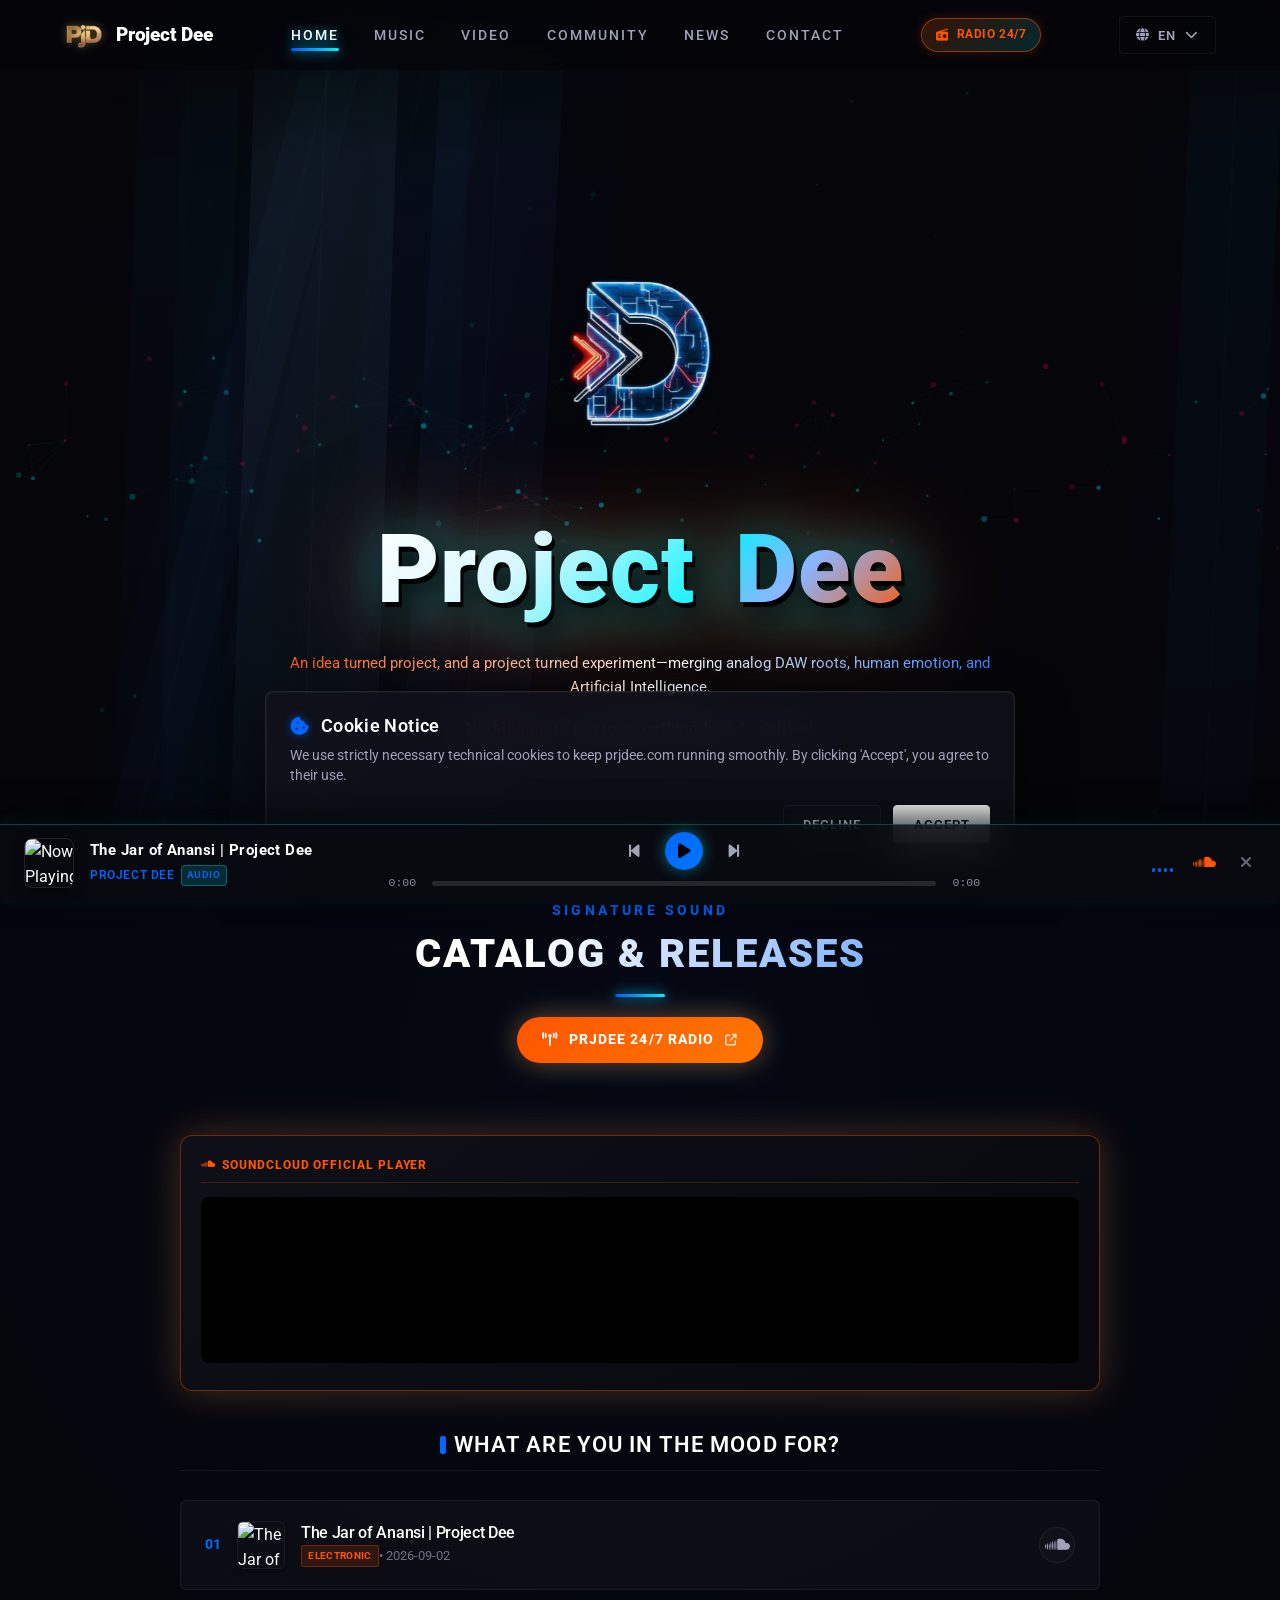
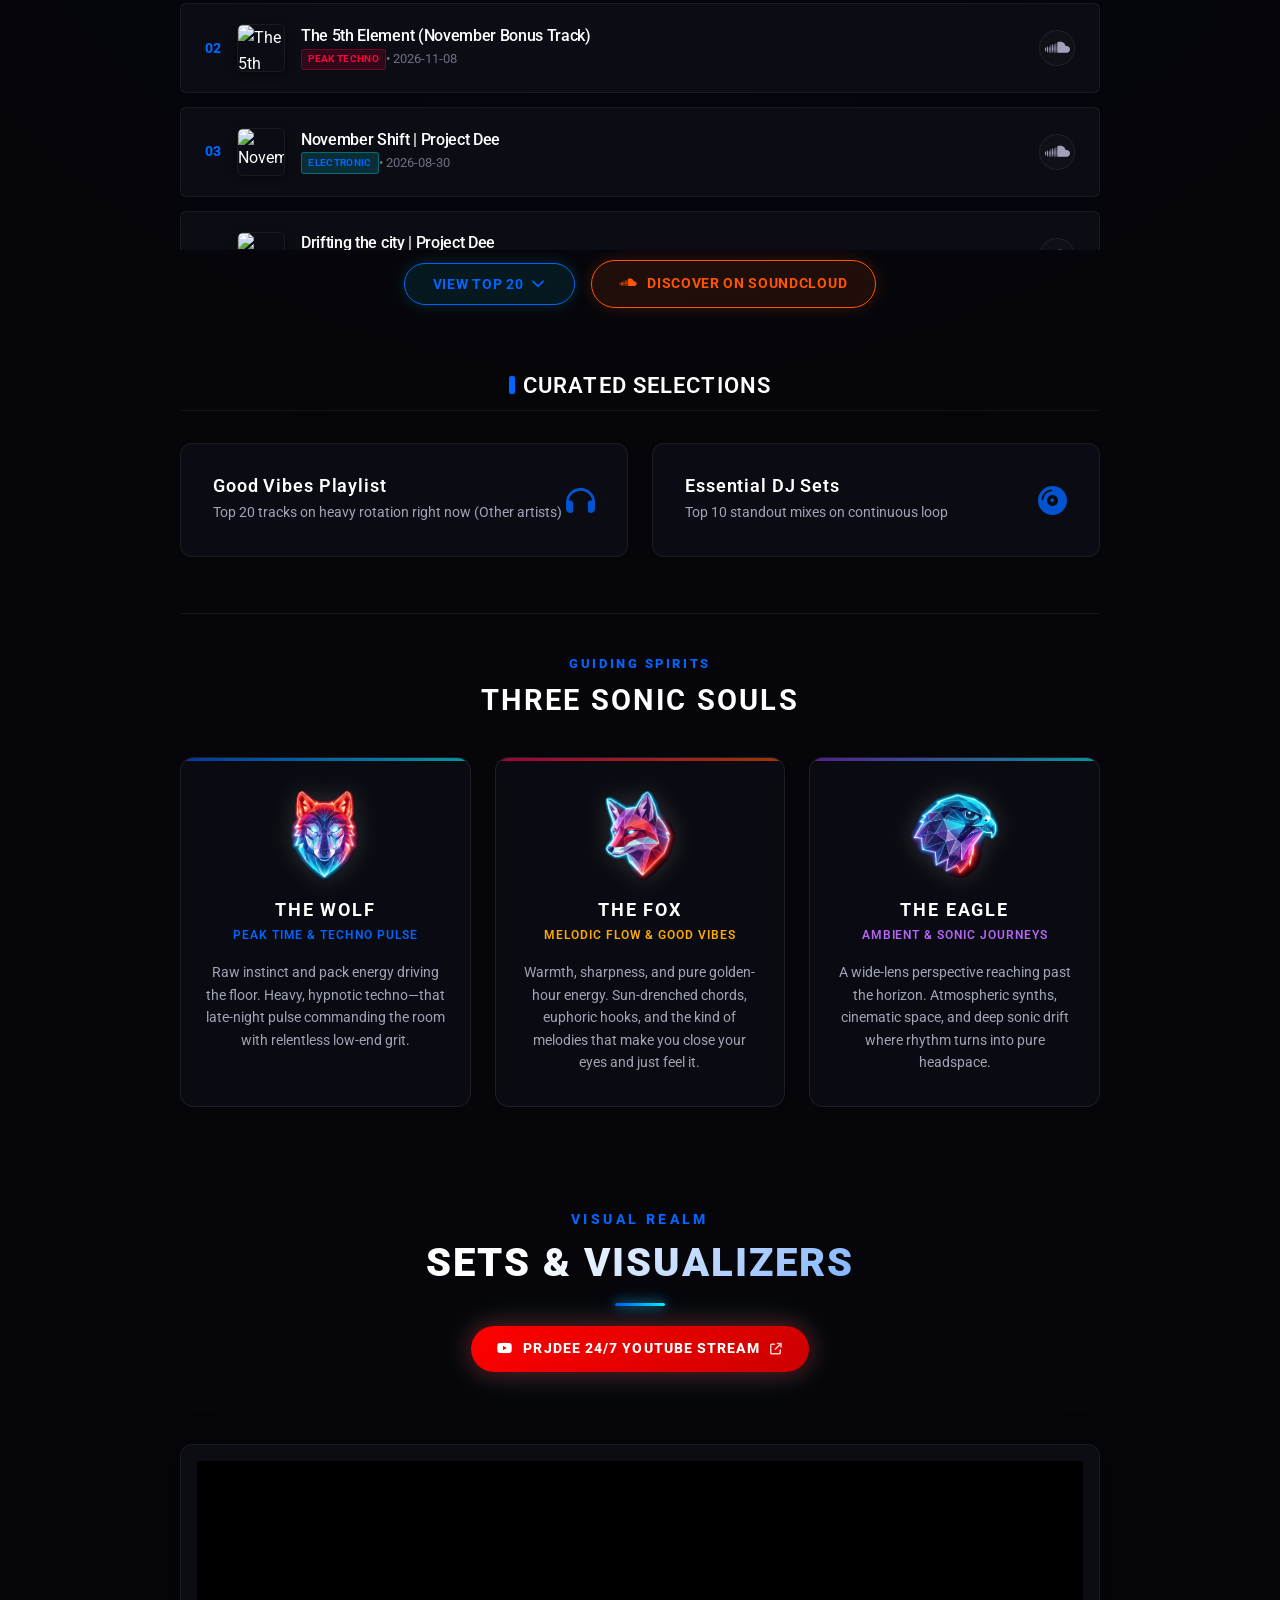
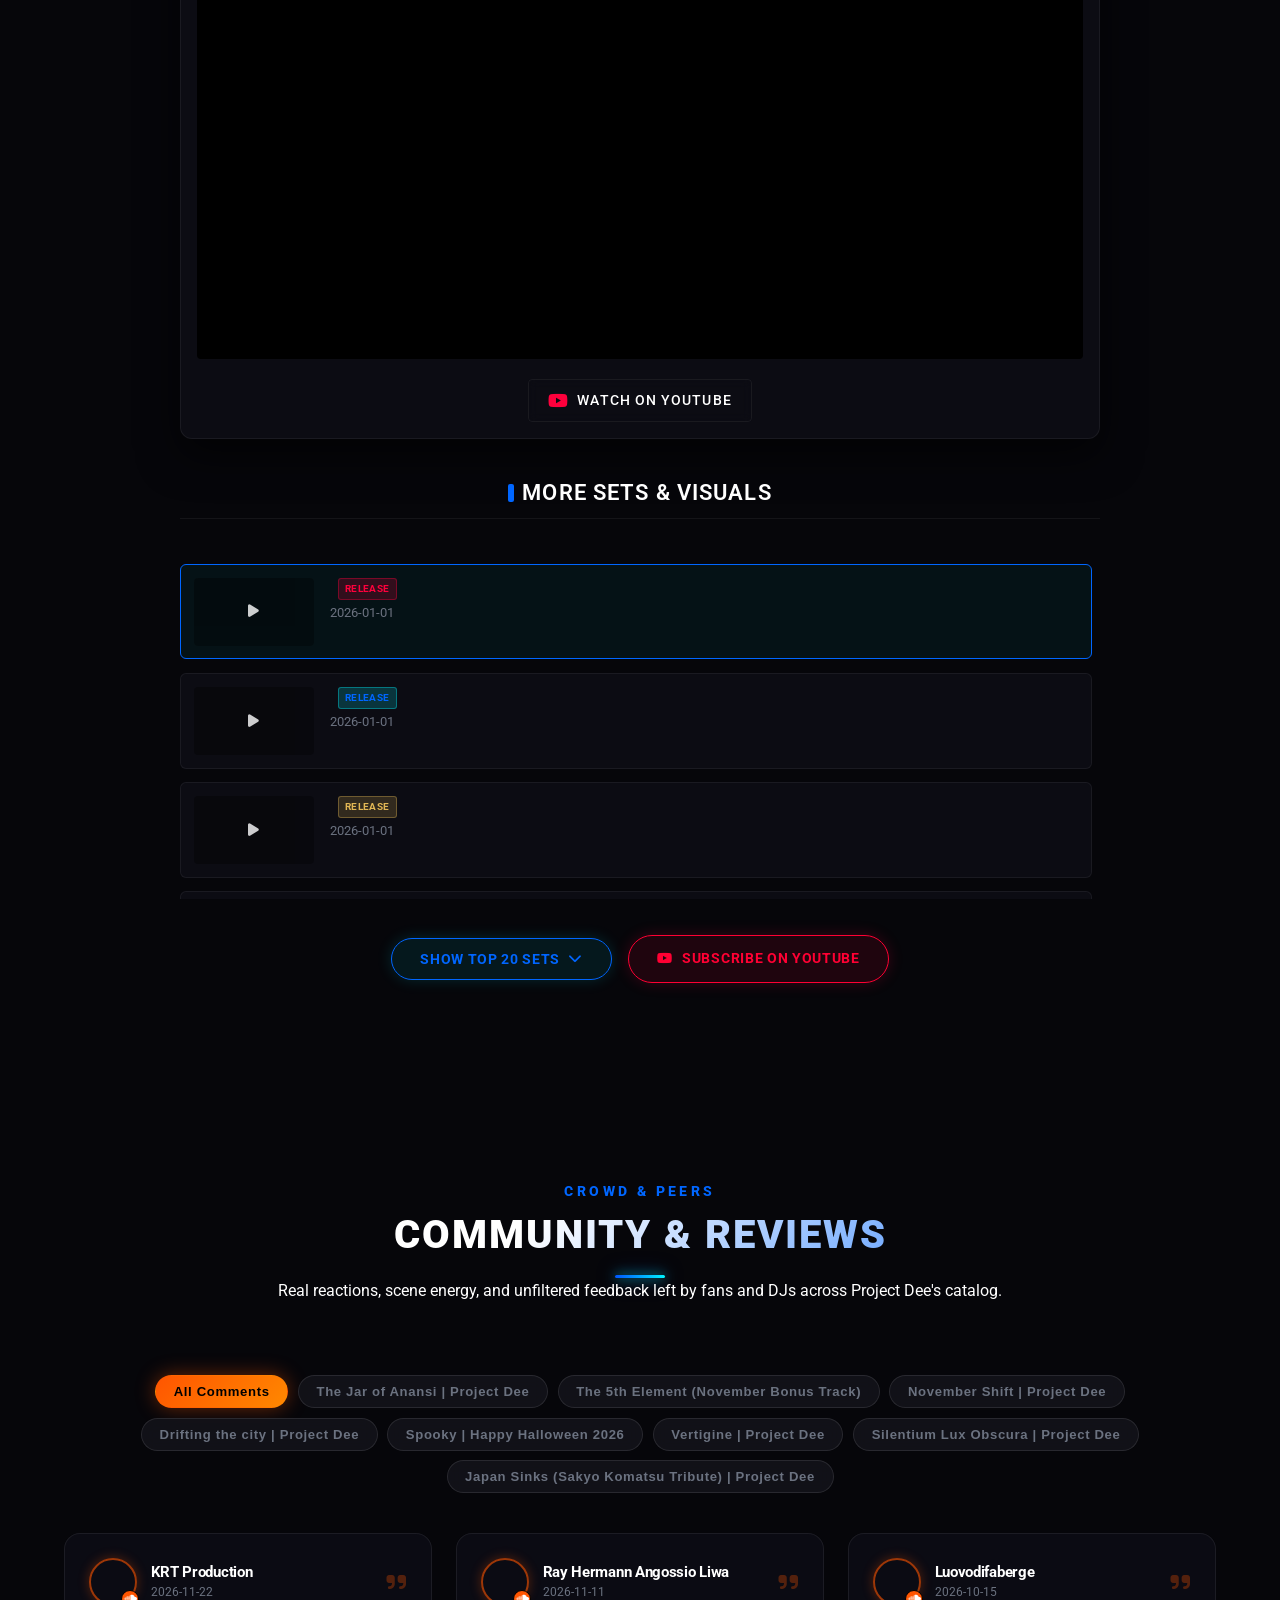
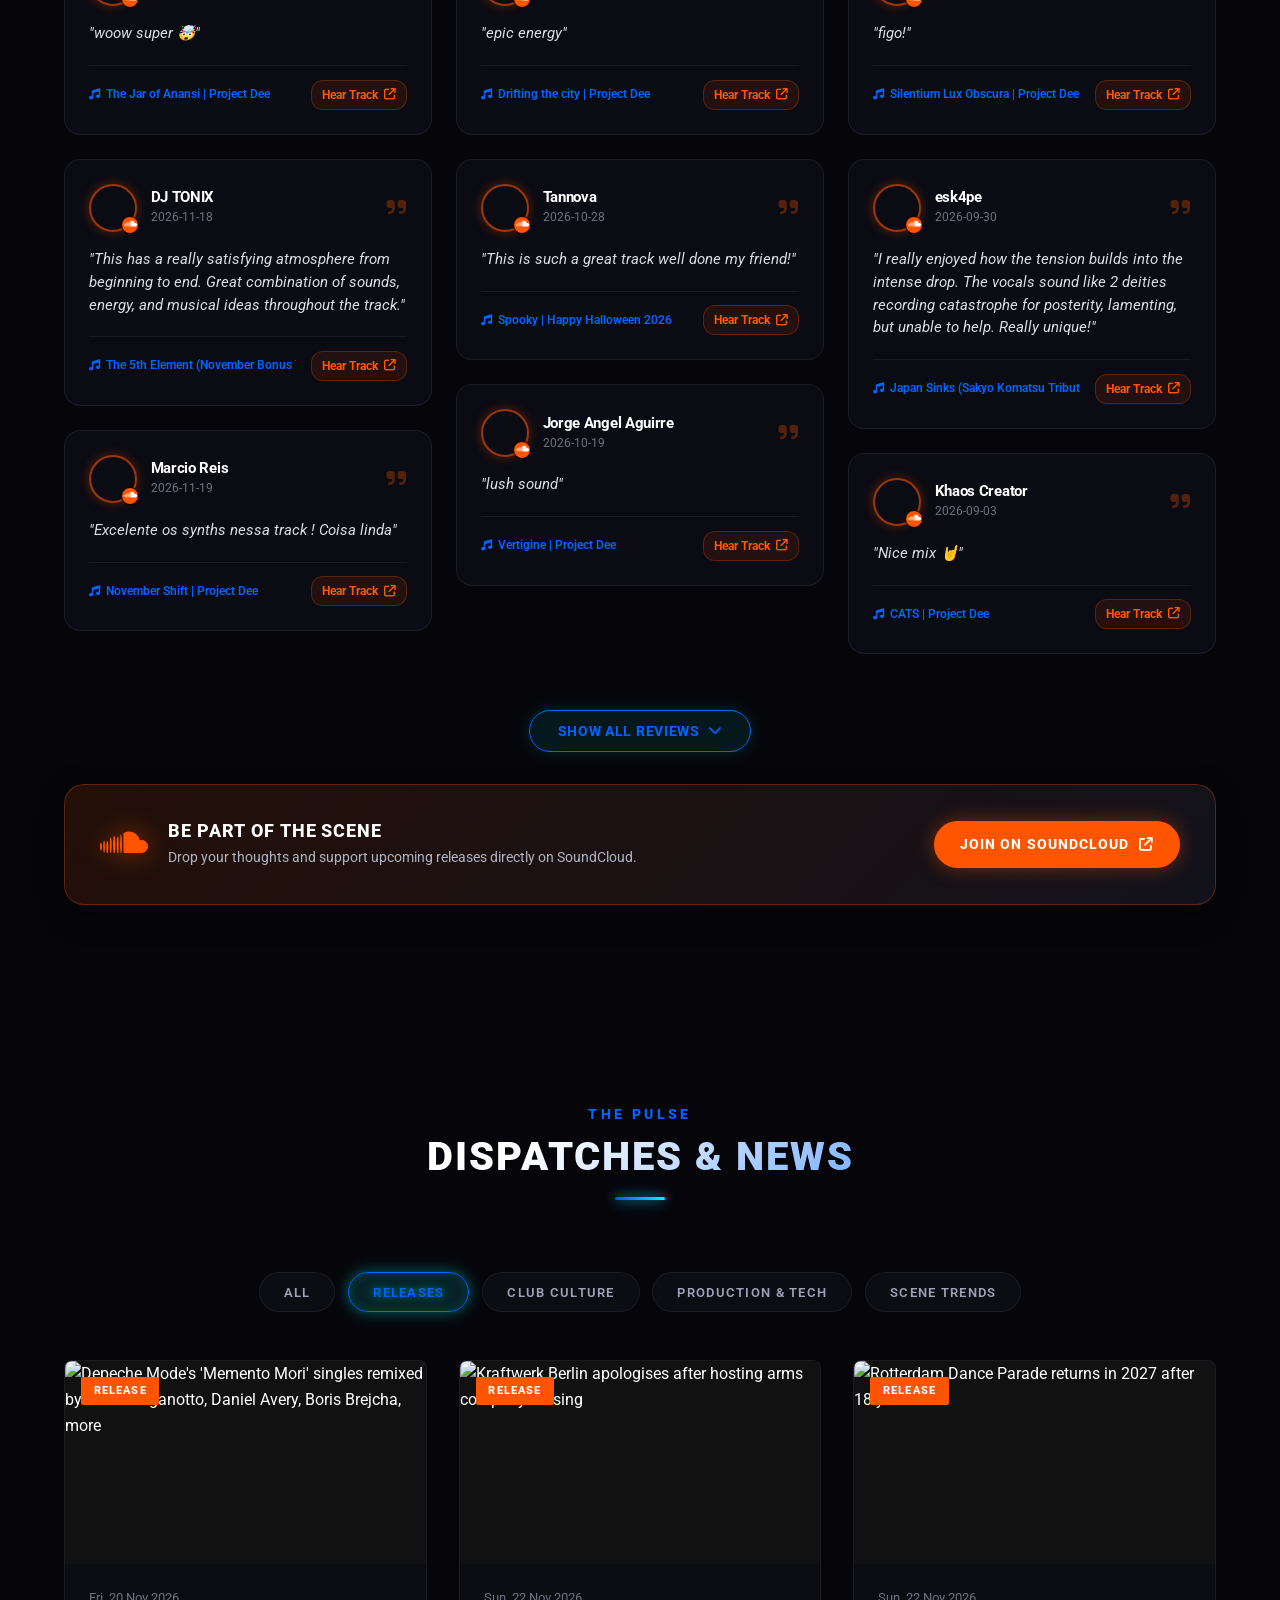
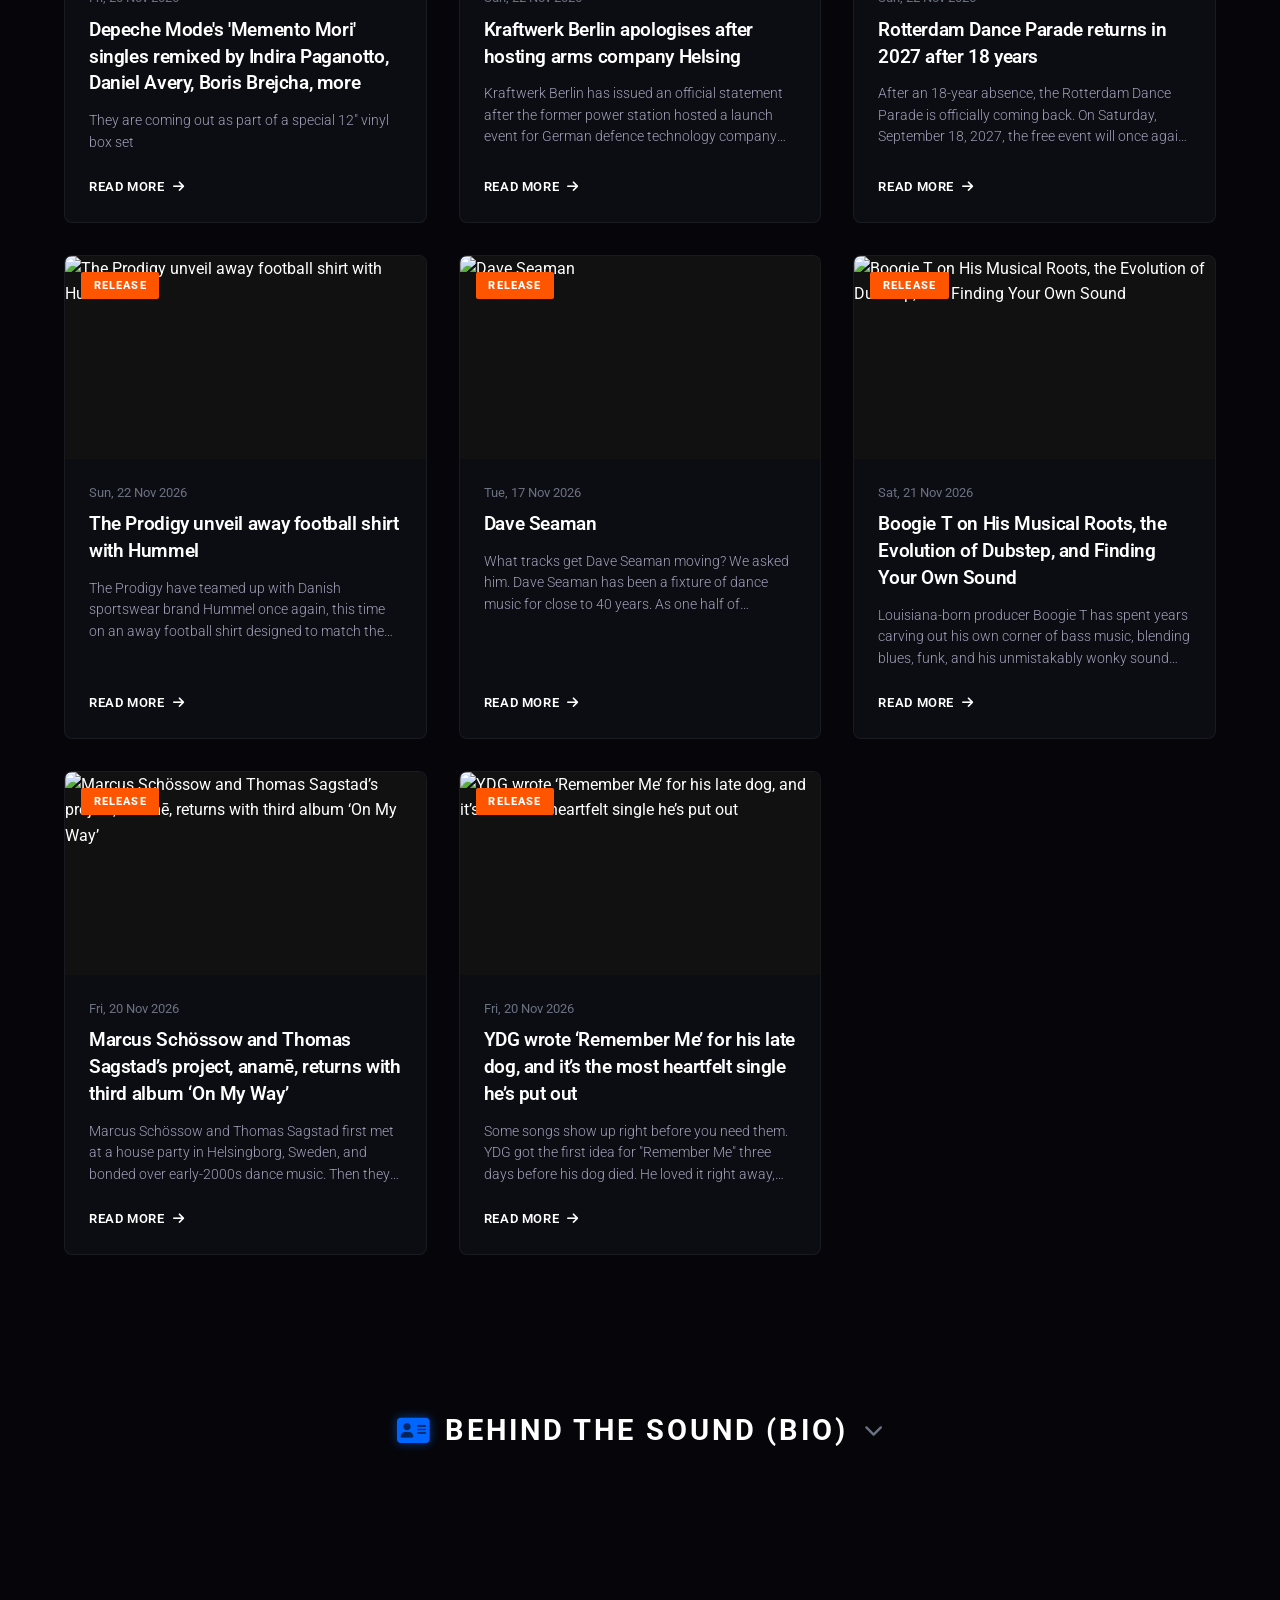
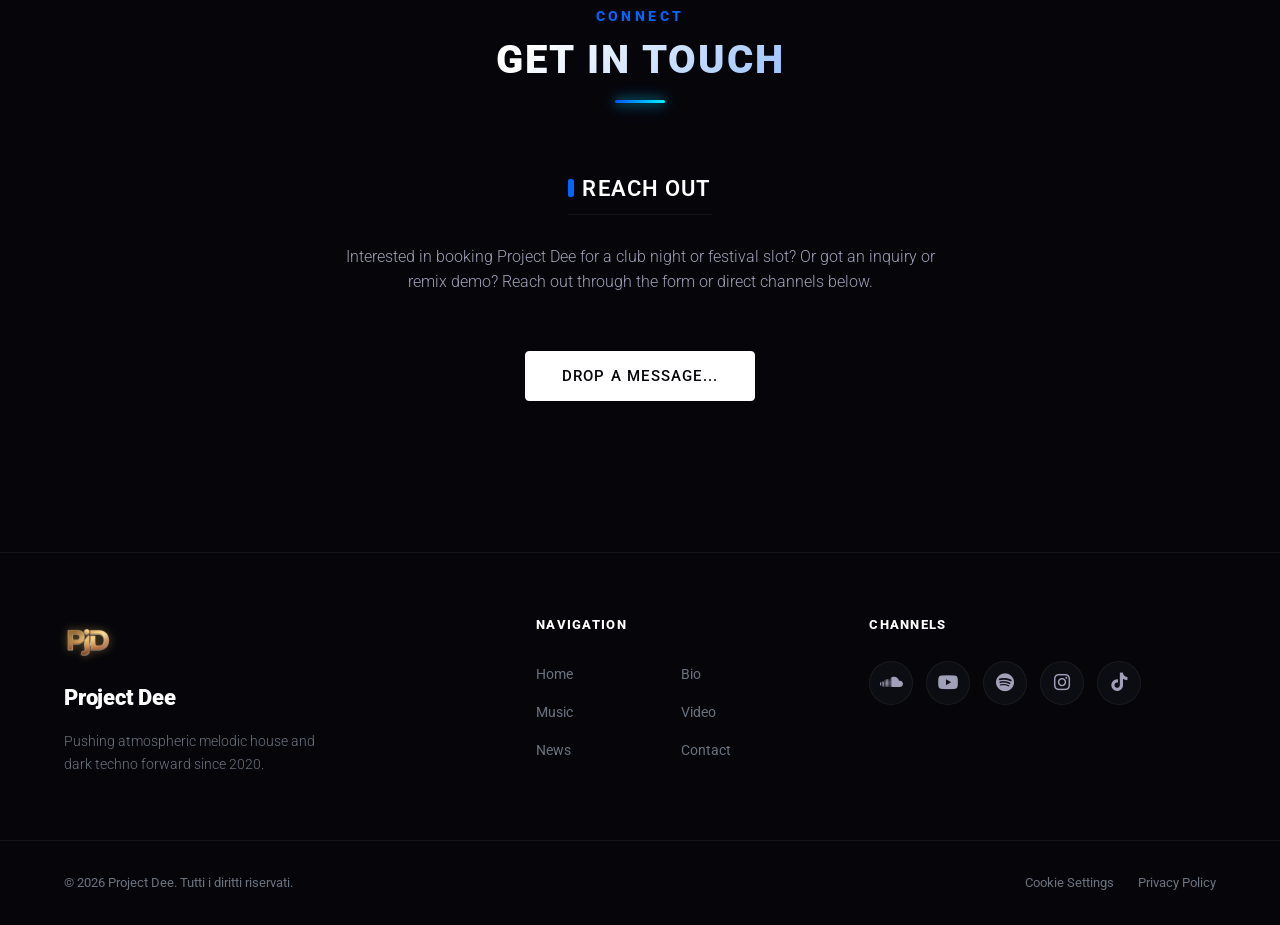
==== commit 48978229: "Auto-sync catalog, reviews, and fresh EDM news [daily update]" ====
--- a/index.html
+++ b/index.html
@@ -505,7 +505,7 @@
 
             <!-- Dynamic Reviews Grid -->
             <div class="reviews-grid" id="reviews-grid">
-                <!-- Dynamically rendered via js/main.js and js/reviews-data.js?v=20261121.1048 -->
+                <!-- Dynamically rendered via js/main.js and js/reviews-data.js?v=20261122.1054 -->
             </div>
 
             <!-- Load More Container -->
@@ -728,9 +728,9 @@
 
     <!-- Custom JavaScript -->
     <script src="js/translations.js?v=3.1"></script>
-    <script src="js/reviews-data.js?v=20261121.1048"></script>
-    <script src="js/news-data.js?v=20261121.1048"></script>
-    <script src="js/catalog-data.js?v=20261121.1048"></script>
+    <script src="js/reviews-data.js?v=20261122.1054"></script>
+    <script src="js/news-data.js?v=20261122.1054"></script>
+    <script src="js/catalog-data.js?v=20261122.1054"></script>
     <script src="js/canvas-effect.js?v=2.0"></script>
     <script src="js/global-energy-beams.js?v=2.0"></script>
         <script src="https://w.soundcloud.com/player/api.js"></script>
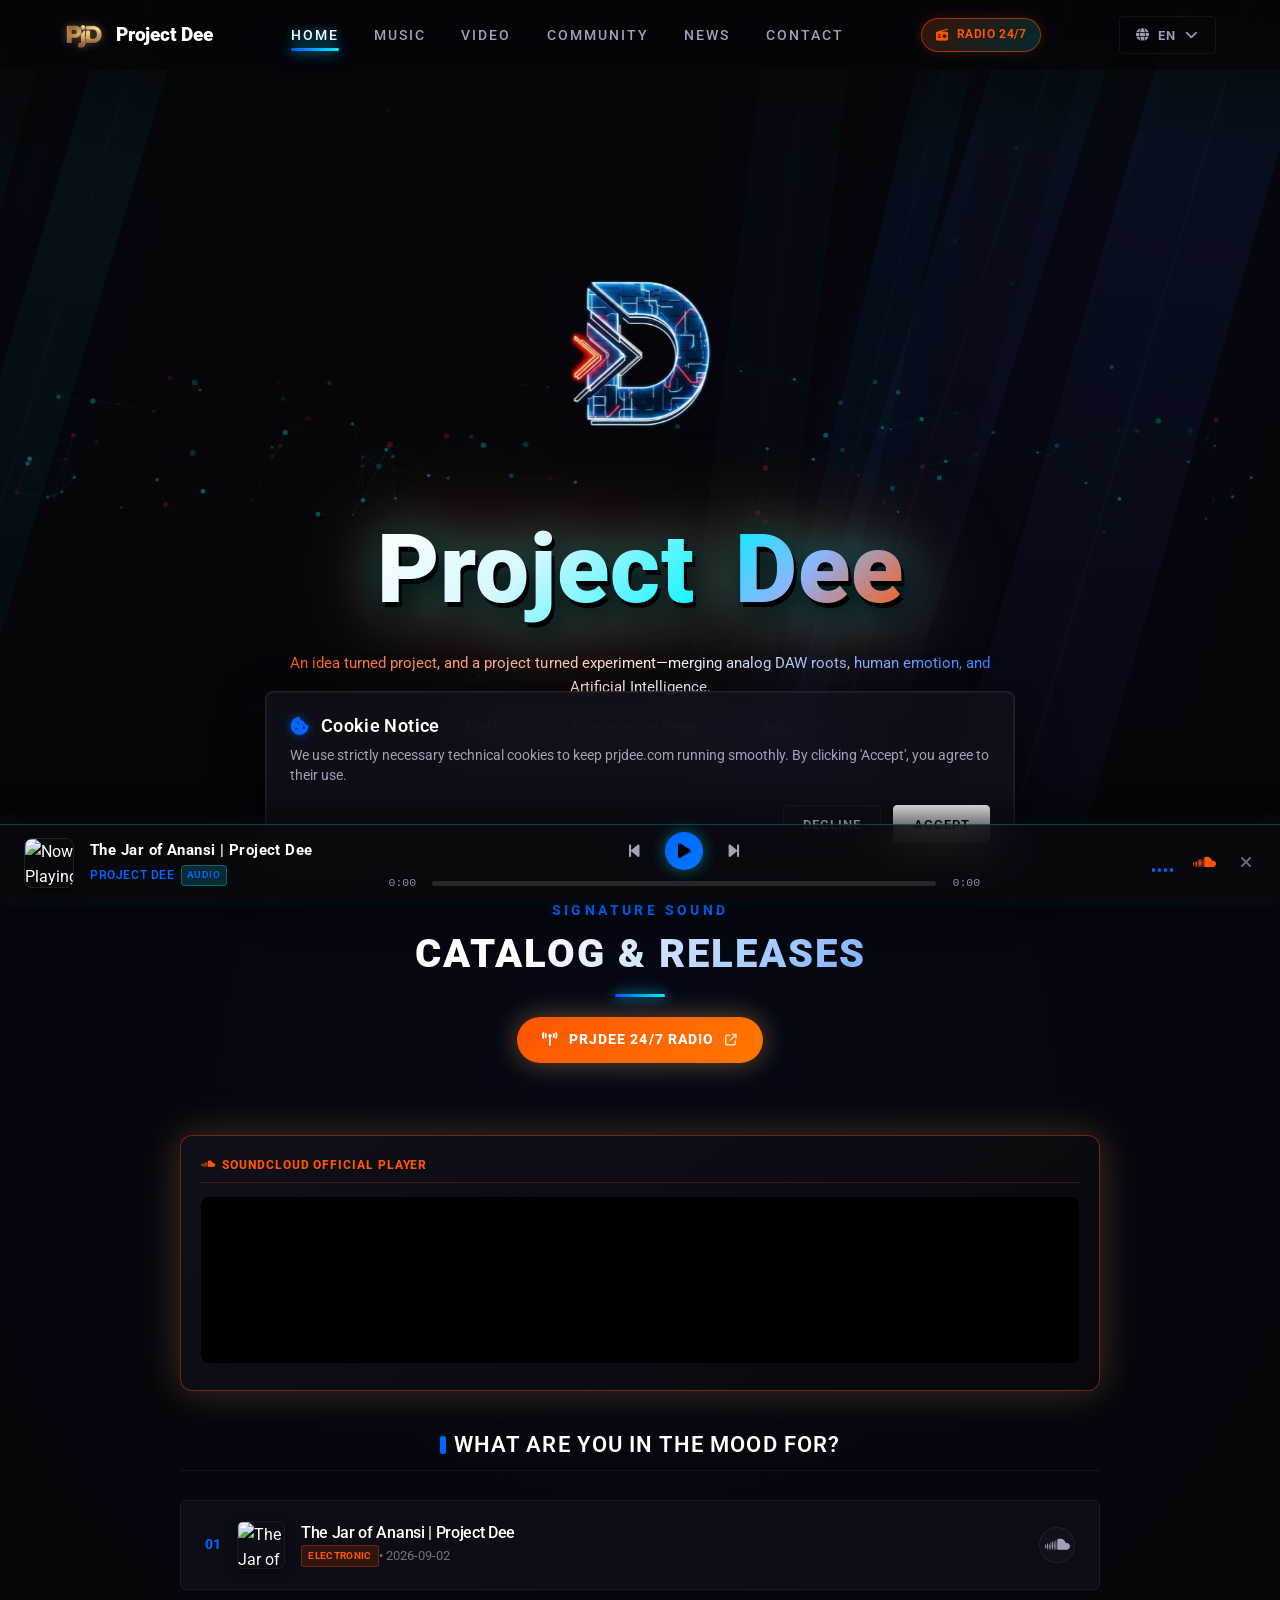
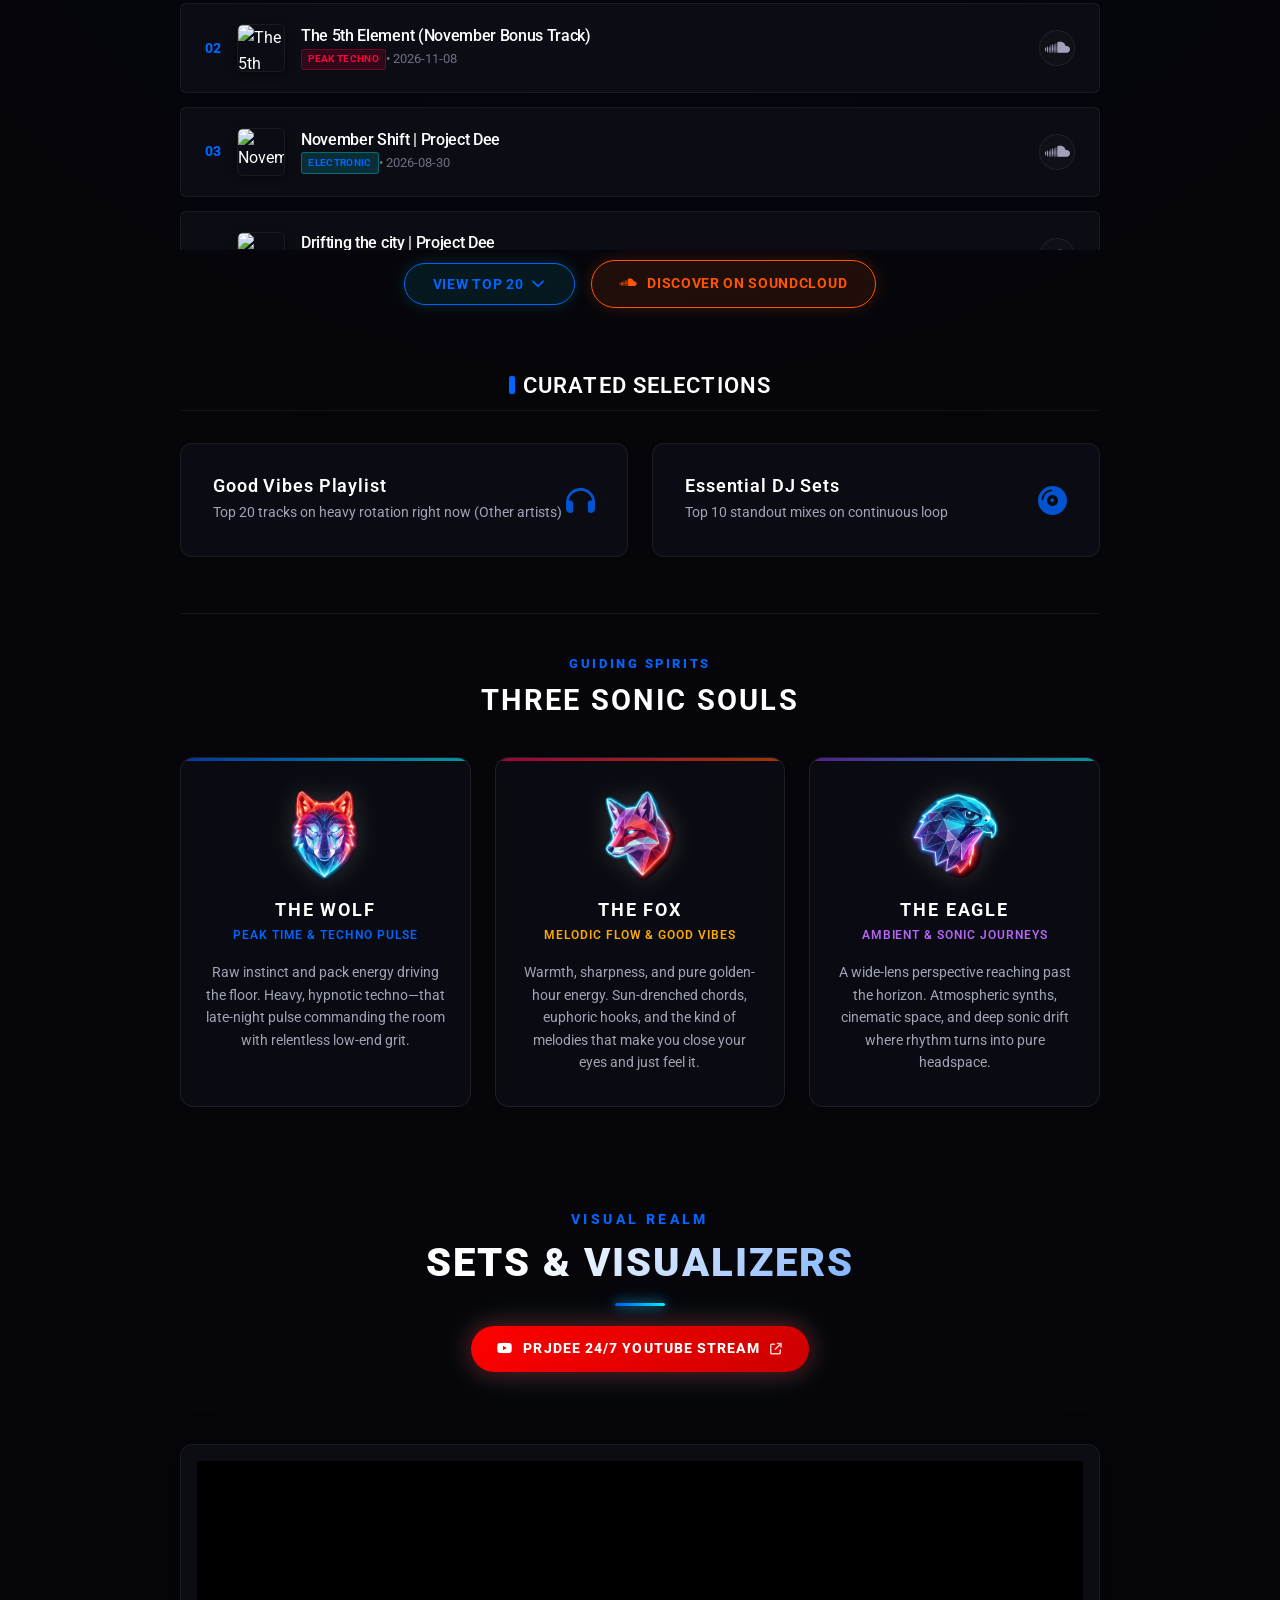
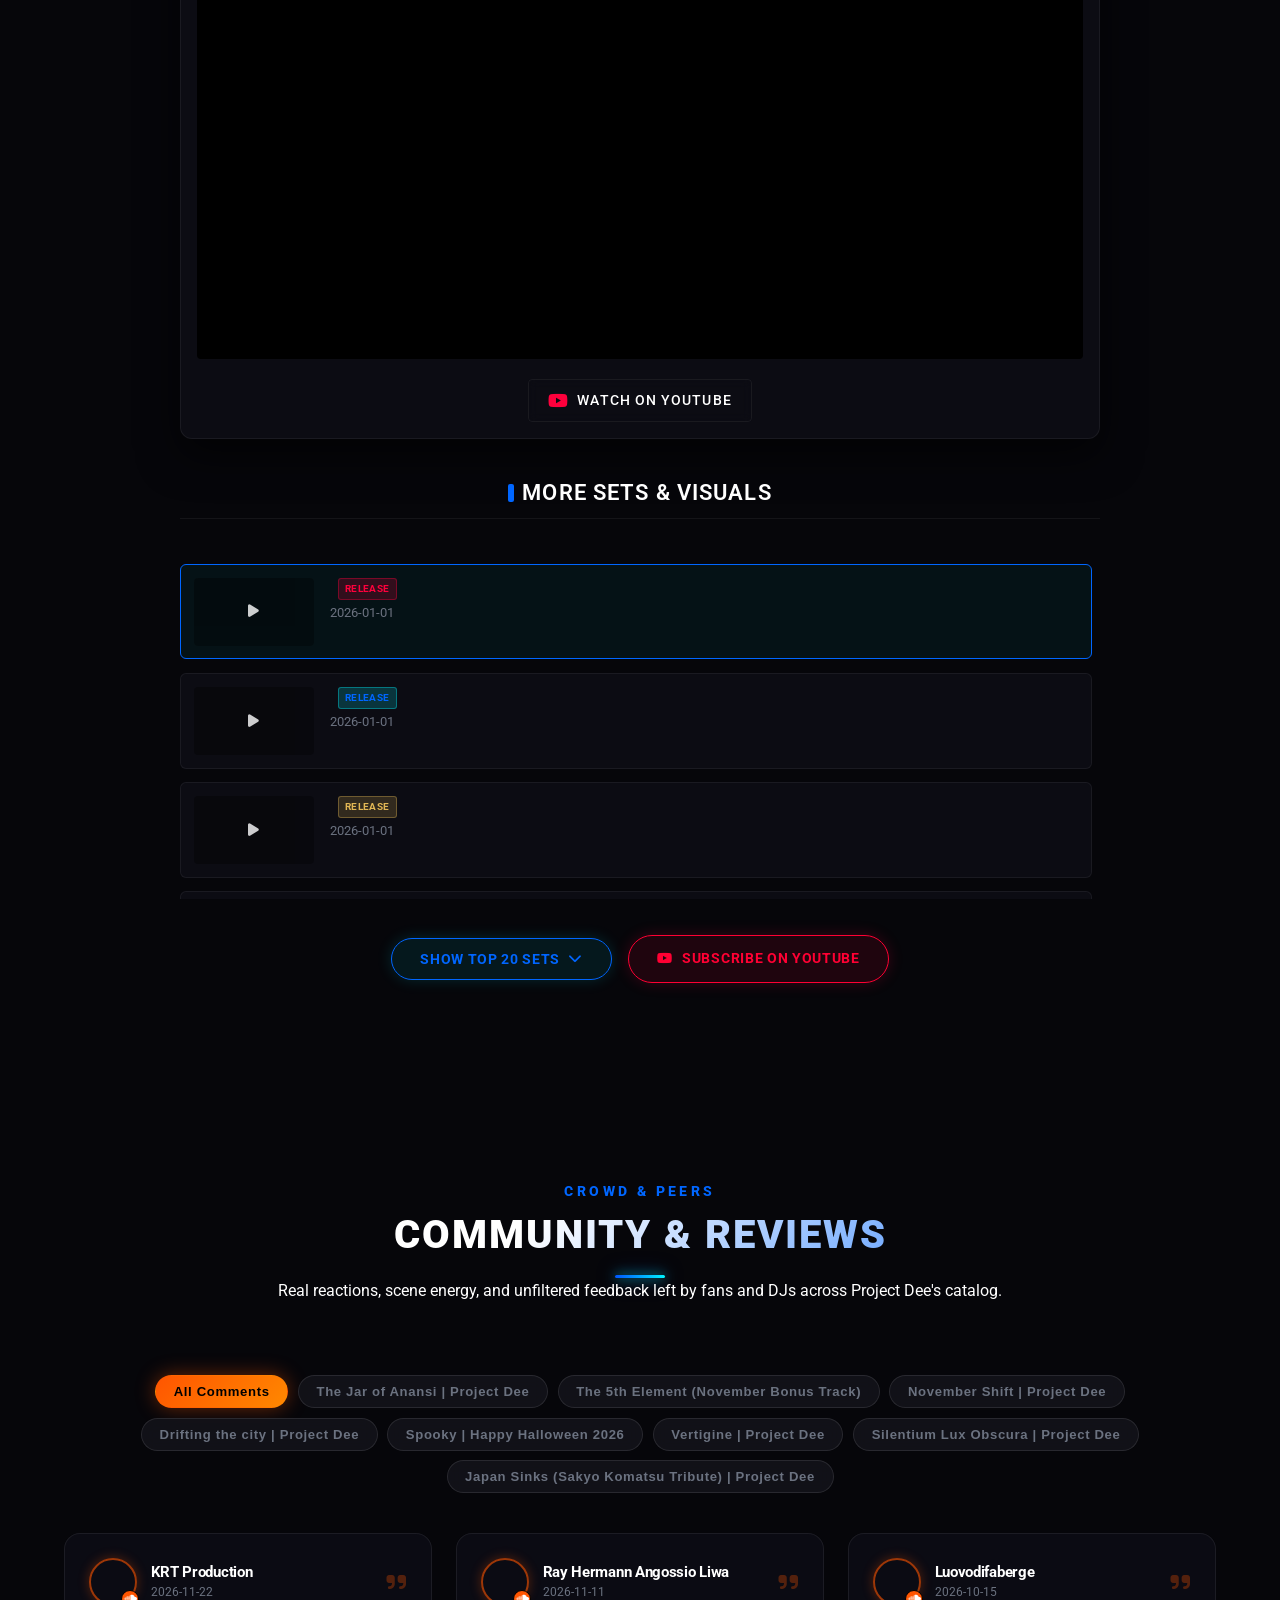
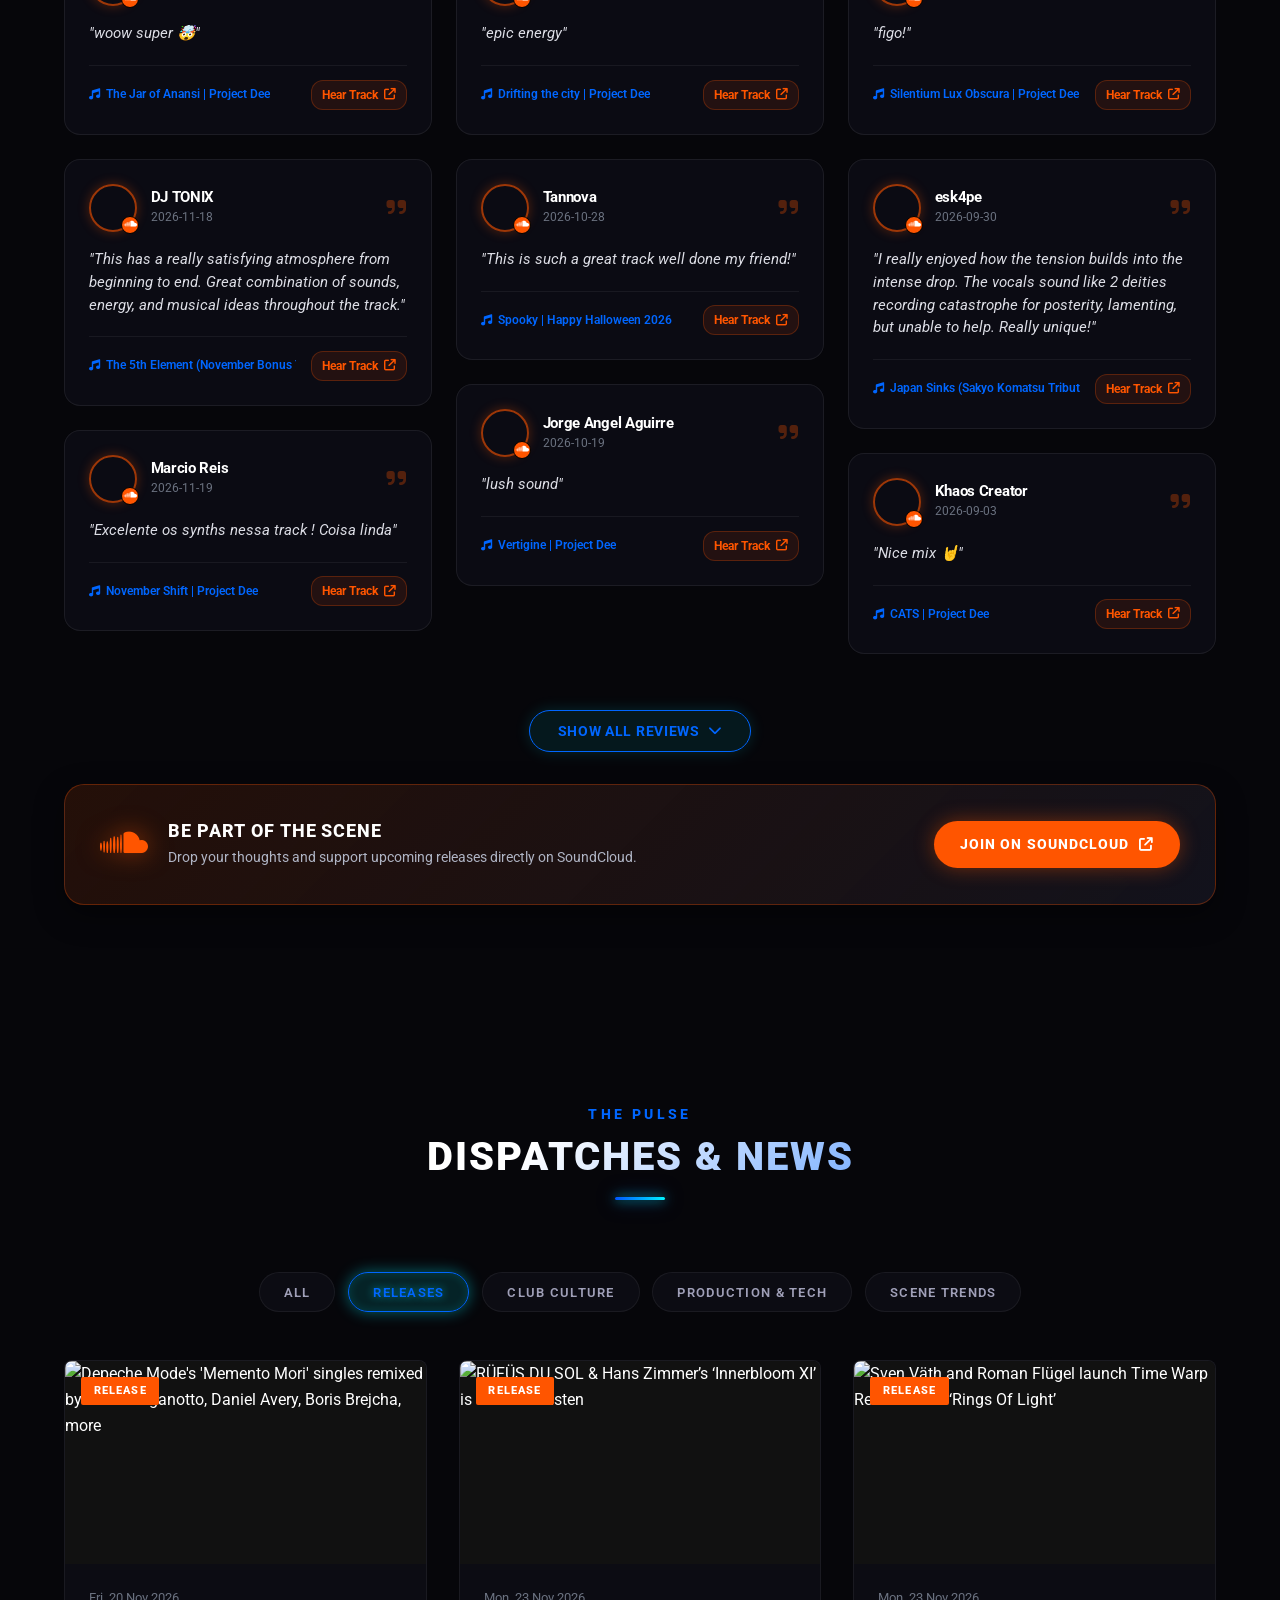
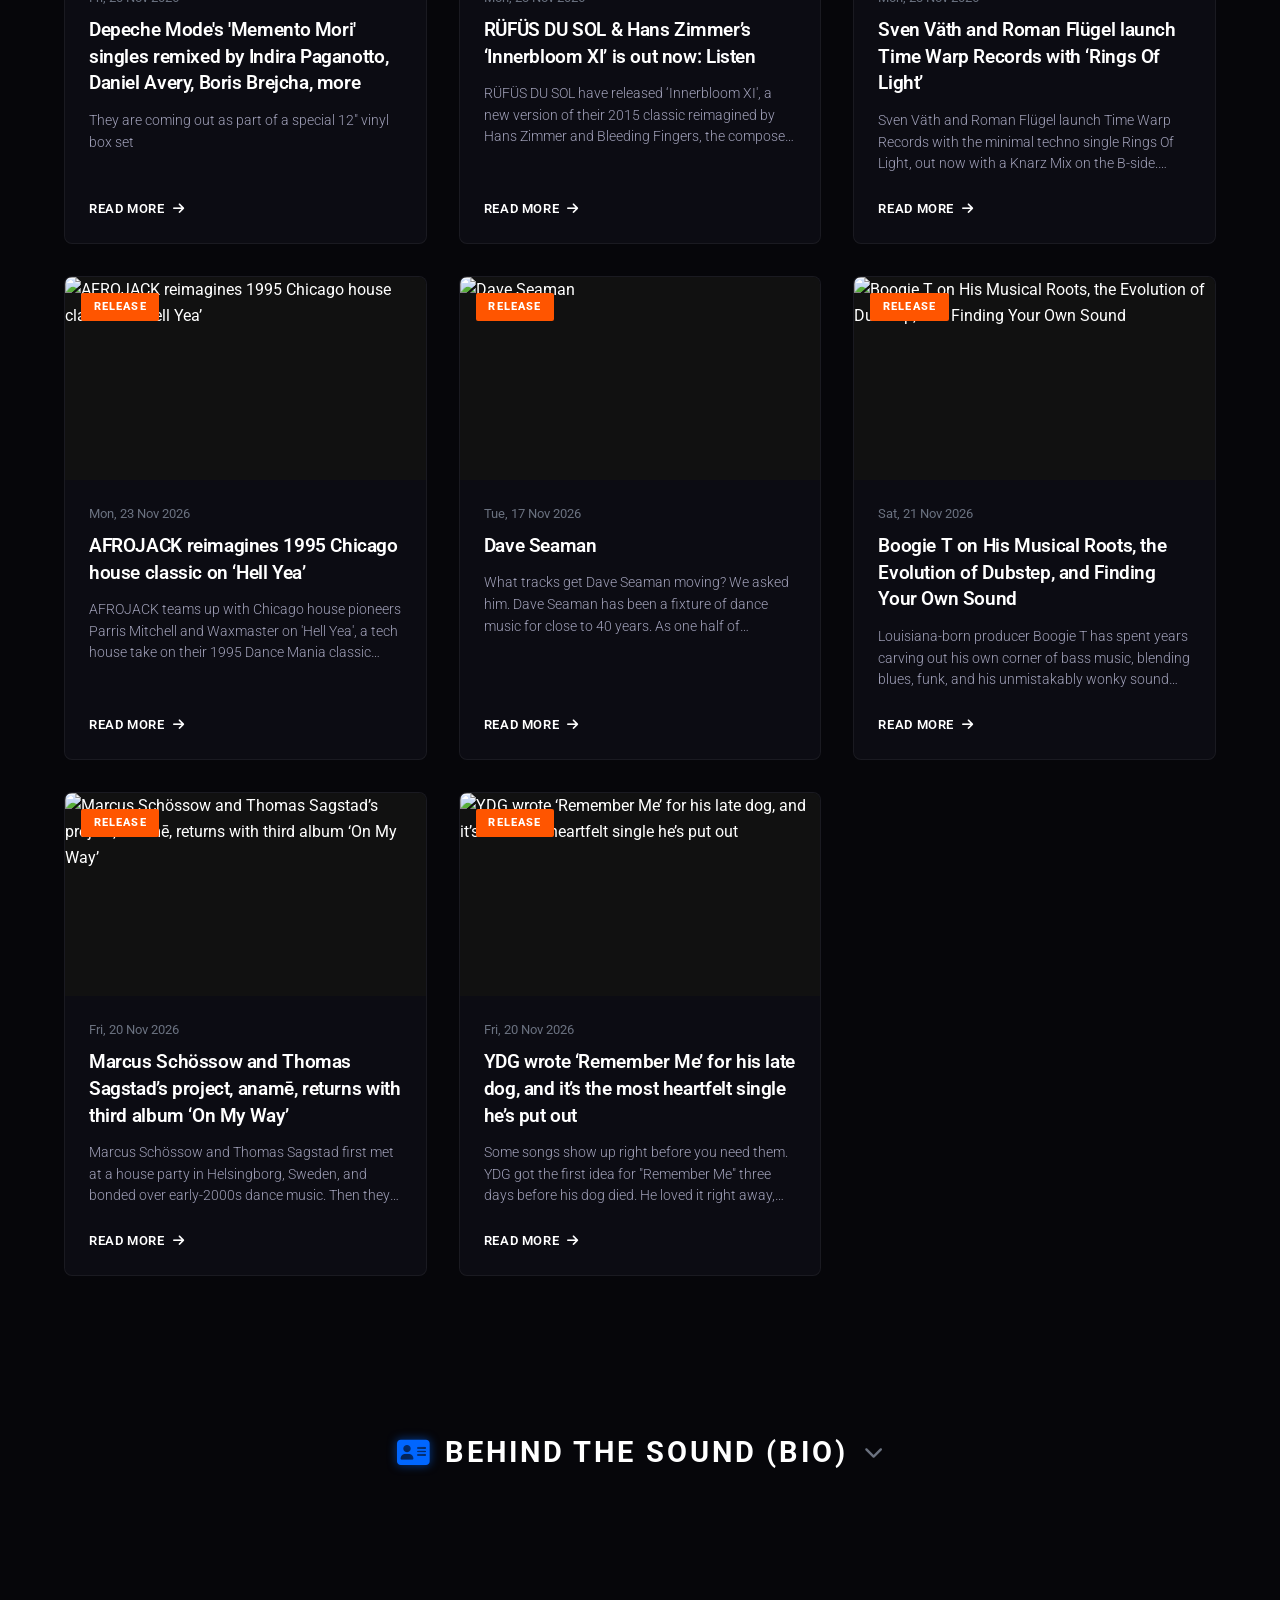
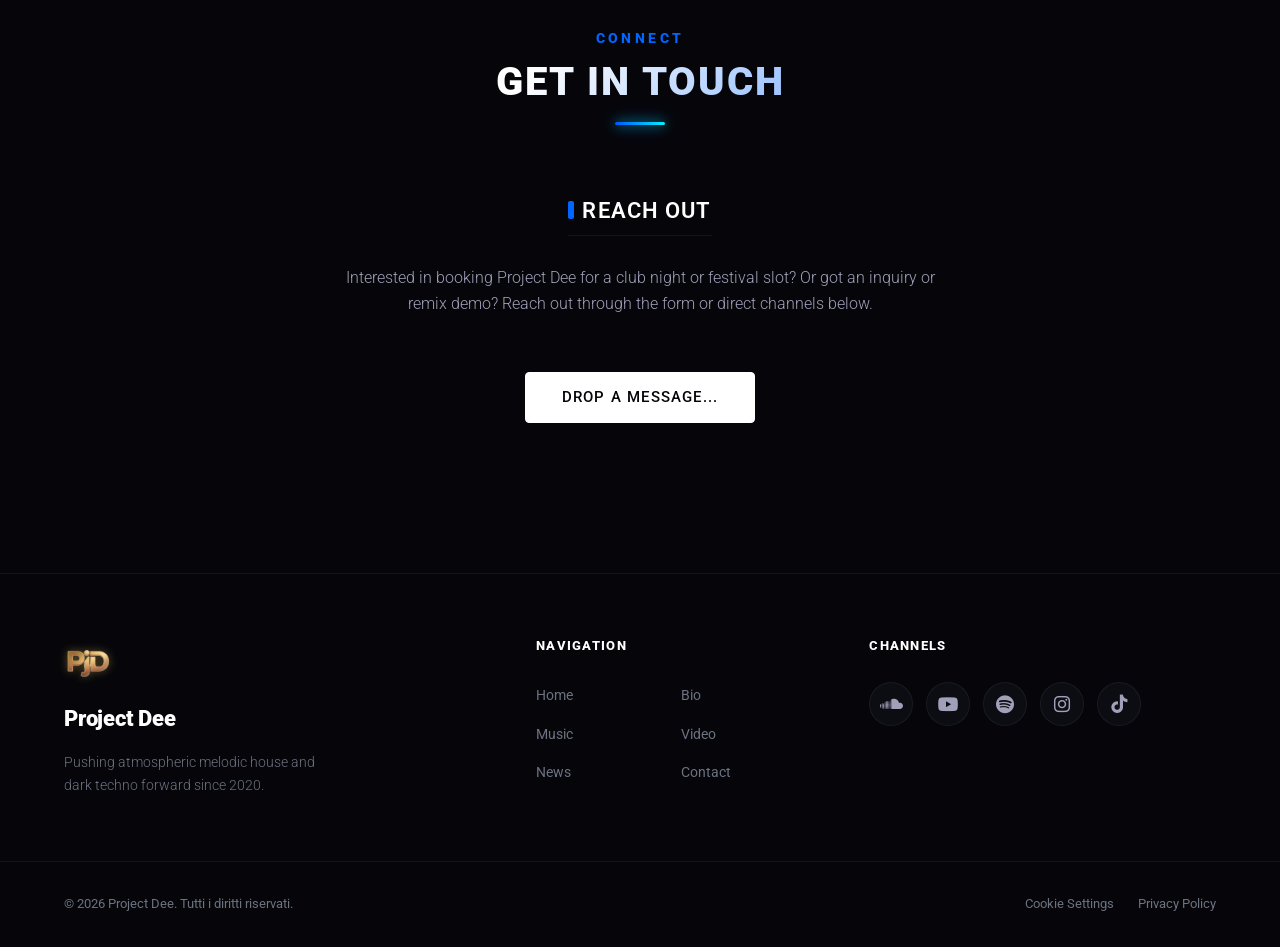
==== commit 3535bbcd: "Auto-sync catalog, reviews, and fresh EDM news [daily update]" ====
--- a/index.html
+++ b/index.html
@@ -505,7 +505,7 @@
 
             <!-- Dynamic Reviews Grid -->
             <div class="reviews-grid" id="reviews-grid">
-                <!-- Dynamically rendered via js/main.js and js/reviews-data.js?v=20261122.1054 -->
+                <!-- Dynamically rendered via js/main.js and js/reviews-data.js?v=20261123.1200 -->
             </div>
 
             <!-- Load More Container -->
@@ -728,9 +728,9 @@
 
     <!-- Custom JavaScript -->
     <script src="js/translations.js?v=3.1"></script>
-    <script src="js/reviews-data.js?v=20261122.1054"></script>
-    <script src="js/news-data.js?v=20261122.1054"></script>
-    <script src="js/catalog-data.js?v=20261122.1054"></script>
+    <script src="js/reviews-data.js?v=20261123.1200"></script>
+    <script src="js/news-data.js?v=20261123.1200"></script>
+    <script src="js/catalog-data.js?v=20261123.1200"></script>
     <script src="js/canvas-effect.js?v=2.0"></script>
     <script src="js/global-energy-beams.js?v=2.0"></script>
         <script src="https://w.soundcloud.com/player/api.js"></script>
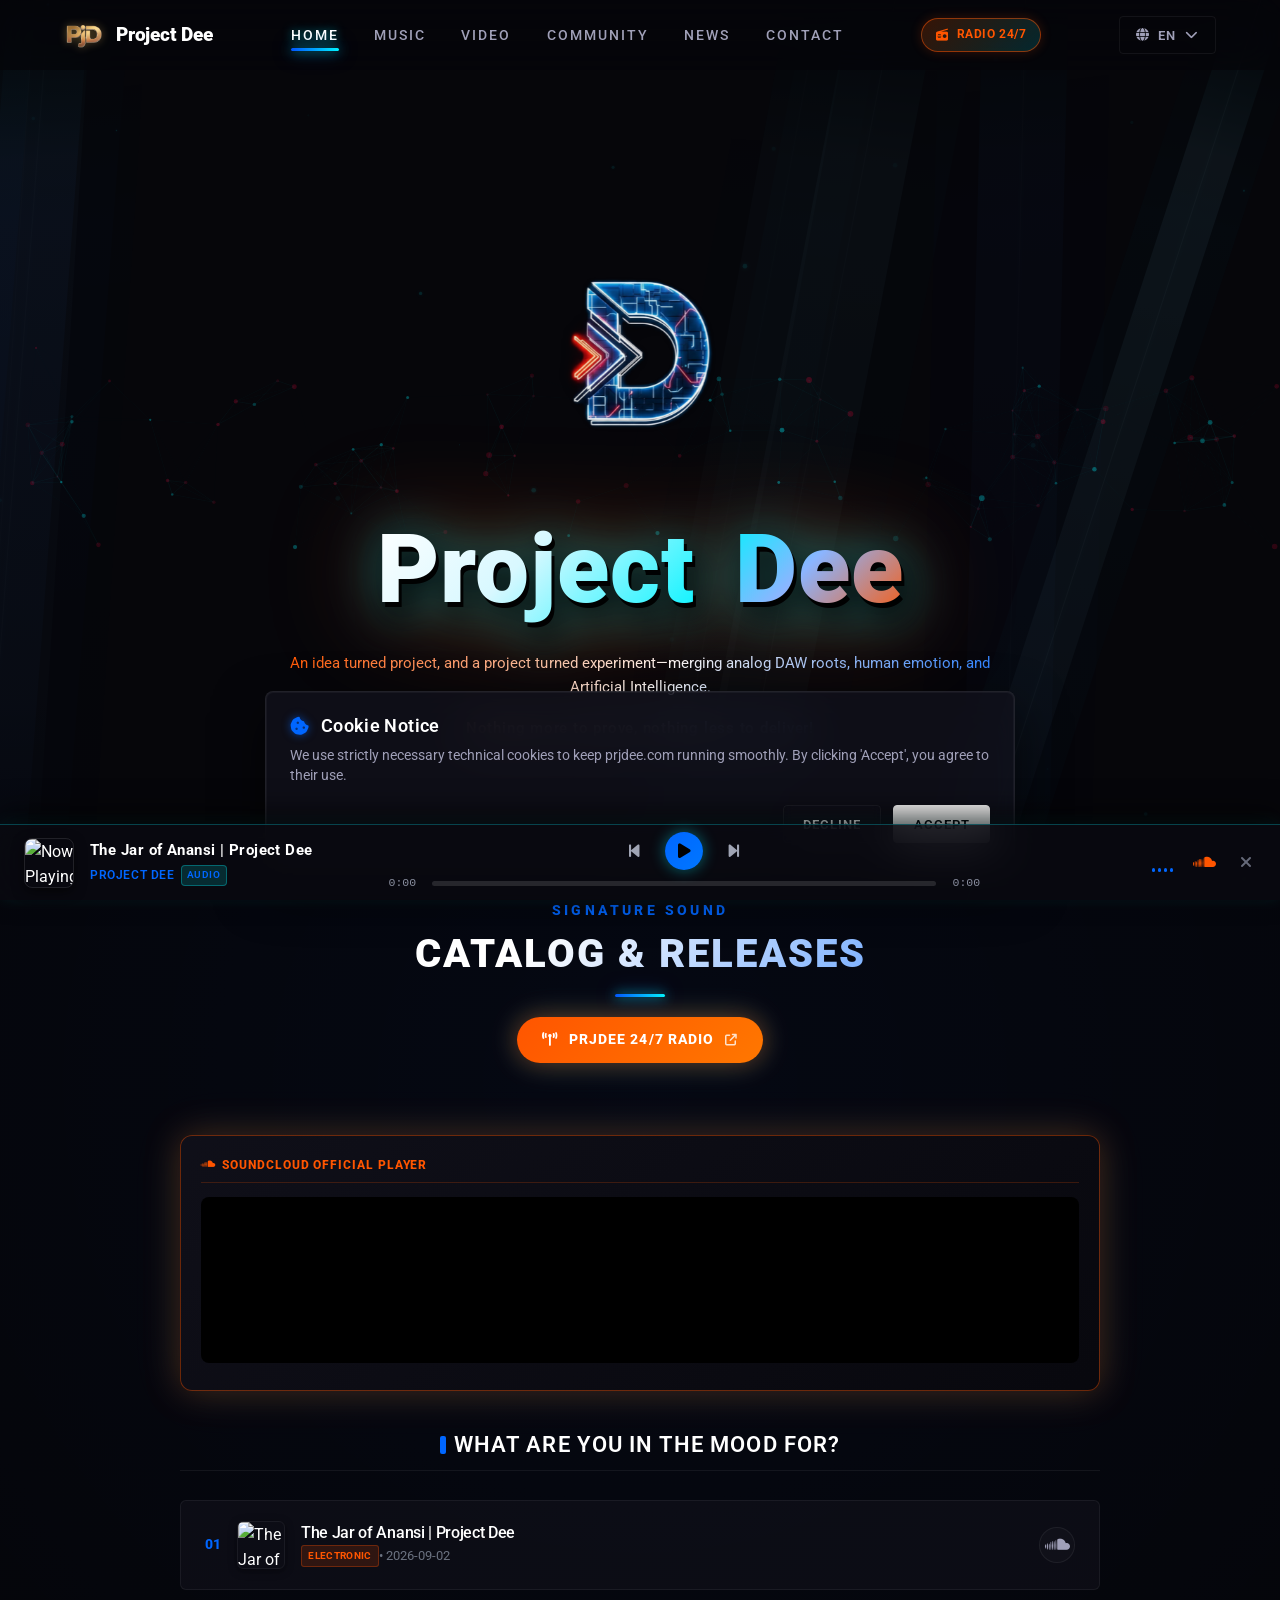
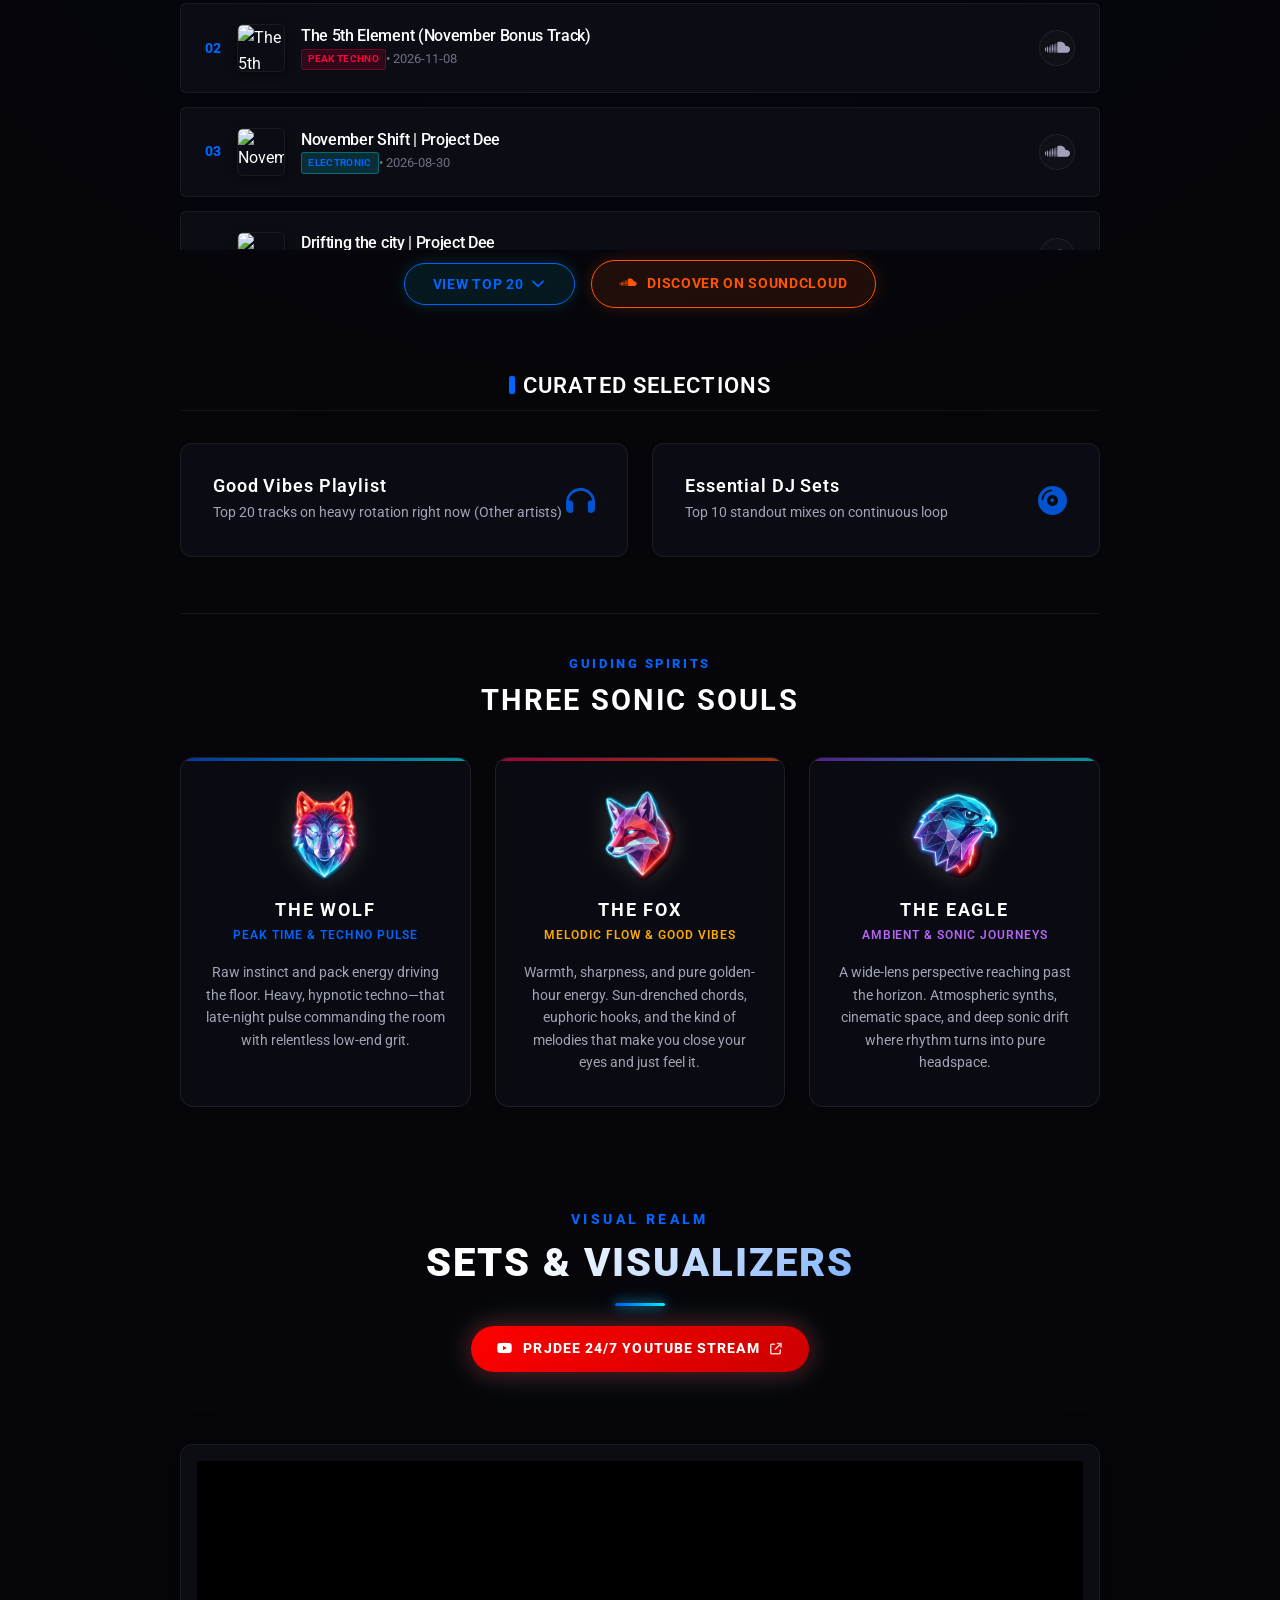
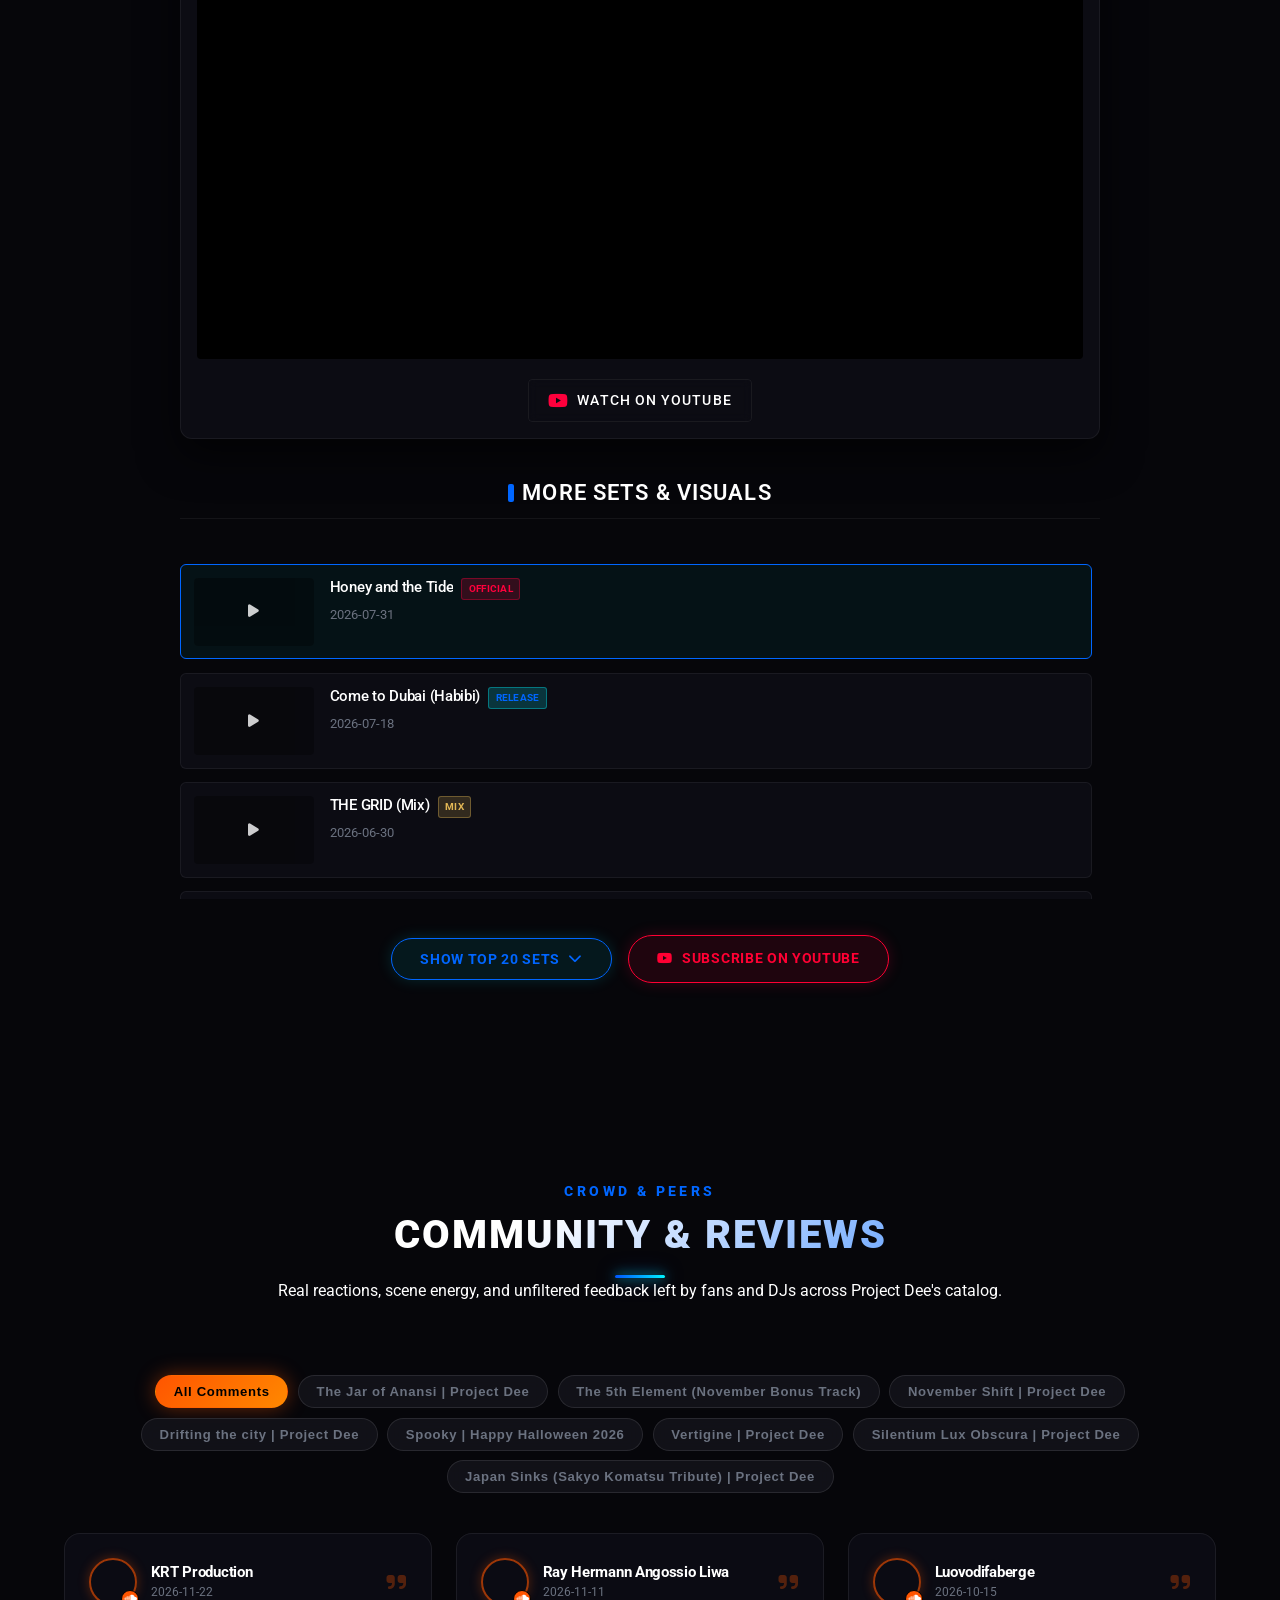
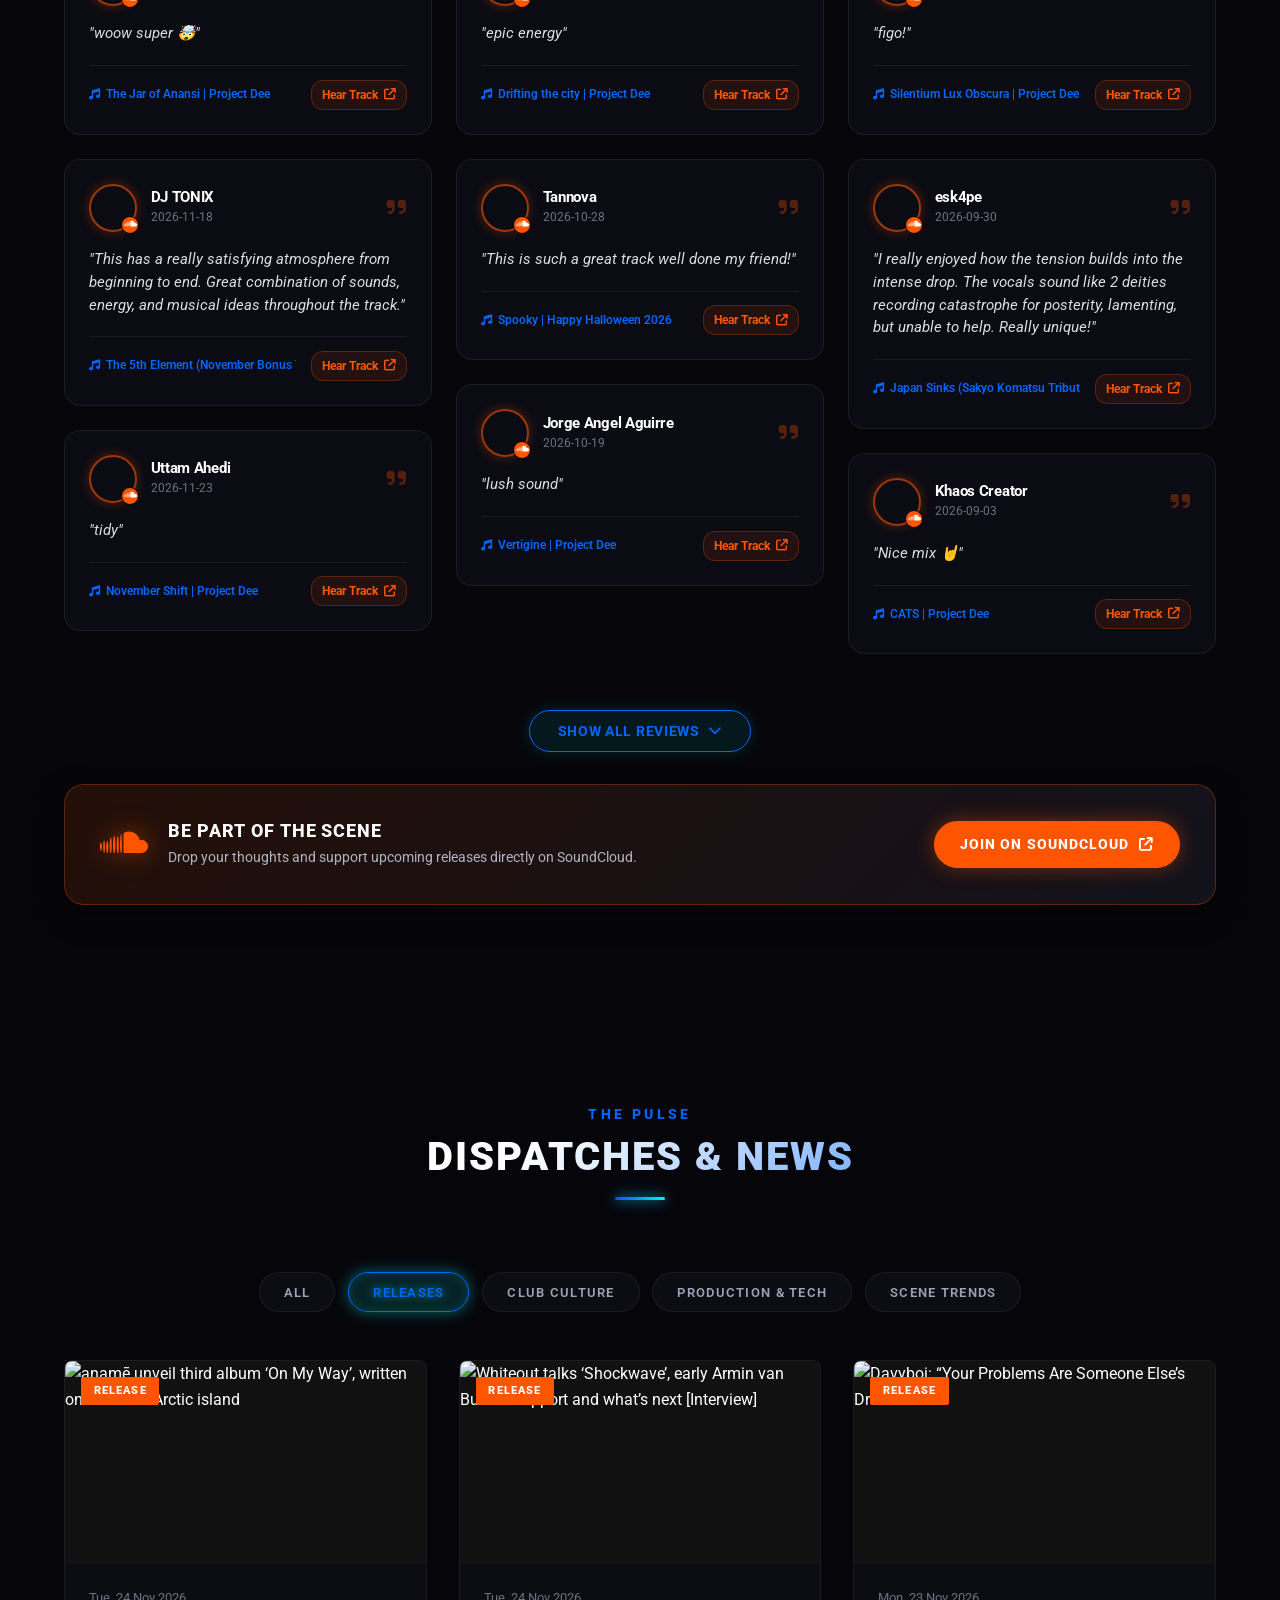
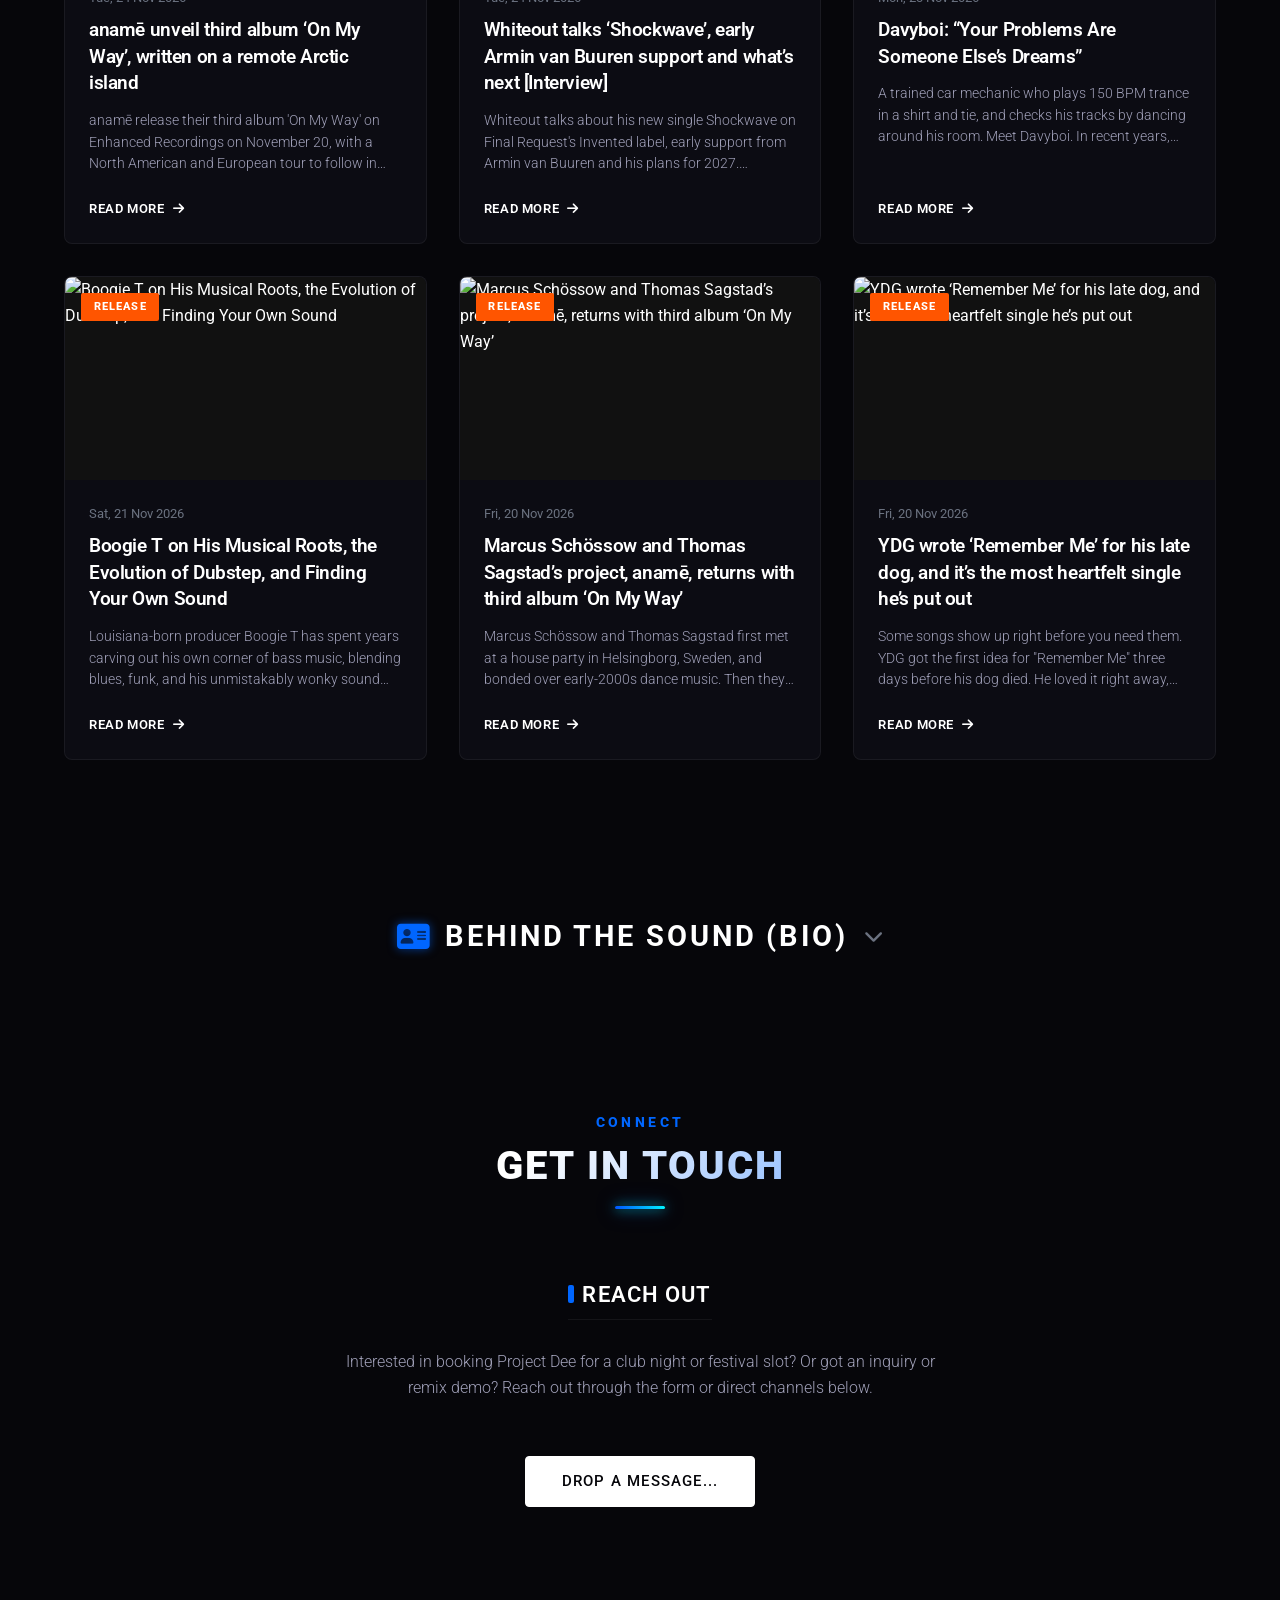
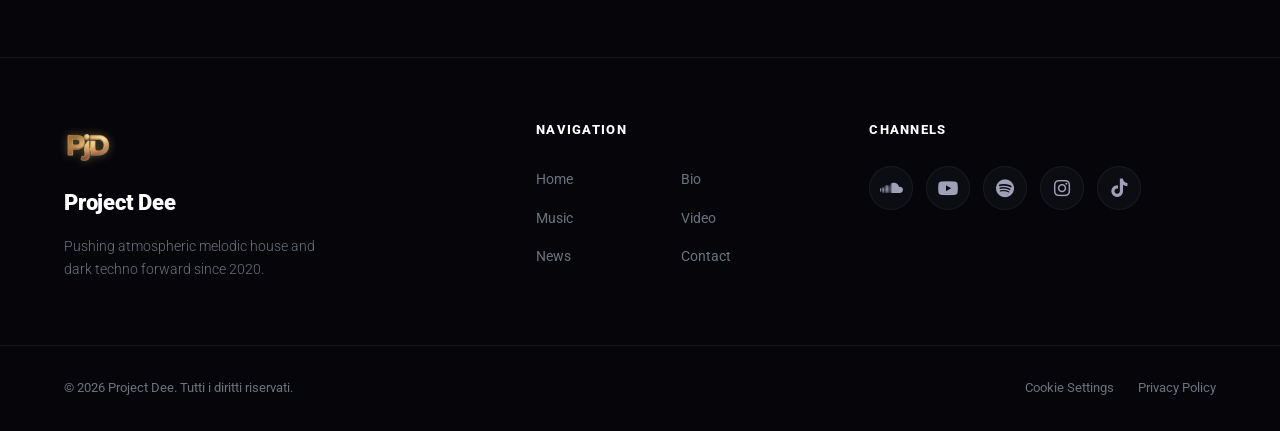
==== commit ebed5691: "Auto-sync catalog, reviews, and fresh EDM news [daily update]" ====
--- a/index.html
+++ b/index.html
@@ -505,7 +505,7 @@
 
             <!-- Dynamic Reviews Grid -->
             <div class="reviews-grid" id="reviews-grid">
-                <!-- Dynamically rendered via js/main.js and js/reviews-data.js?v=20261123.1200 -->
+                <!-- Dynamically rendered via js/main.js and js/reviews-data.js?v=20261124.1326 -->
             </div>
 
             <!-- Load More Container -->
@@ -728,9 +728,9 @@
 
     <!-- Custom JavaScript -->
     <script src="js/translations.js?v=3.1"></script>
-    <script src="js/reviews-data.js?v=20261123.1200"></script>
-    <script src="js/news-data.js?v=20261123.1200"></script>
-    <script src="js/catalog-data.js?v=20261123.1200"></script>
+    <script src="js/reviews-data.js?v=20261124.1326"></script>
+    <script src="js/news-data.js?v=20261124.1326"></script>
+    <script src="js/catalog-data.js?v=20261124.1326"></script>
     <script src="js/canvas-effect.js?v=2.0"></script>
     <script src="js/global-energy-beams.js?v=2.0"></script>
         <script src="https://w.soundcloud.com/player/api.js"></script>
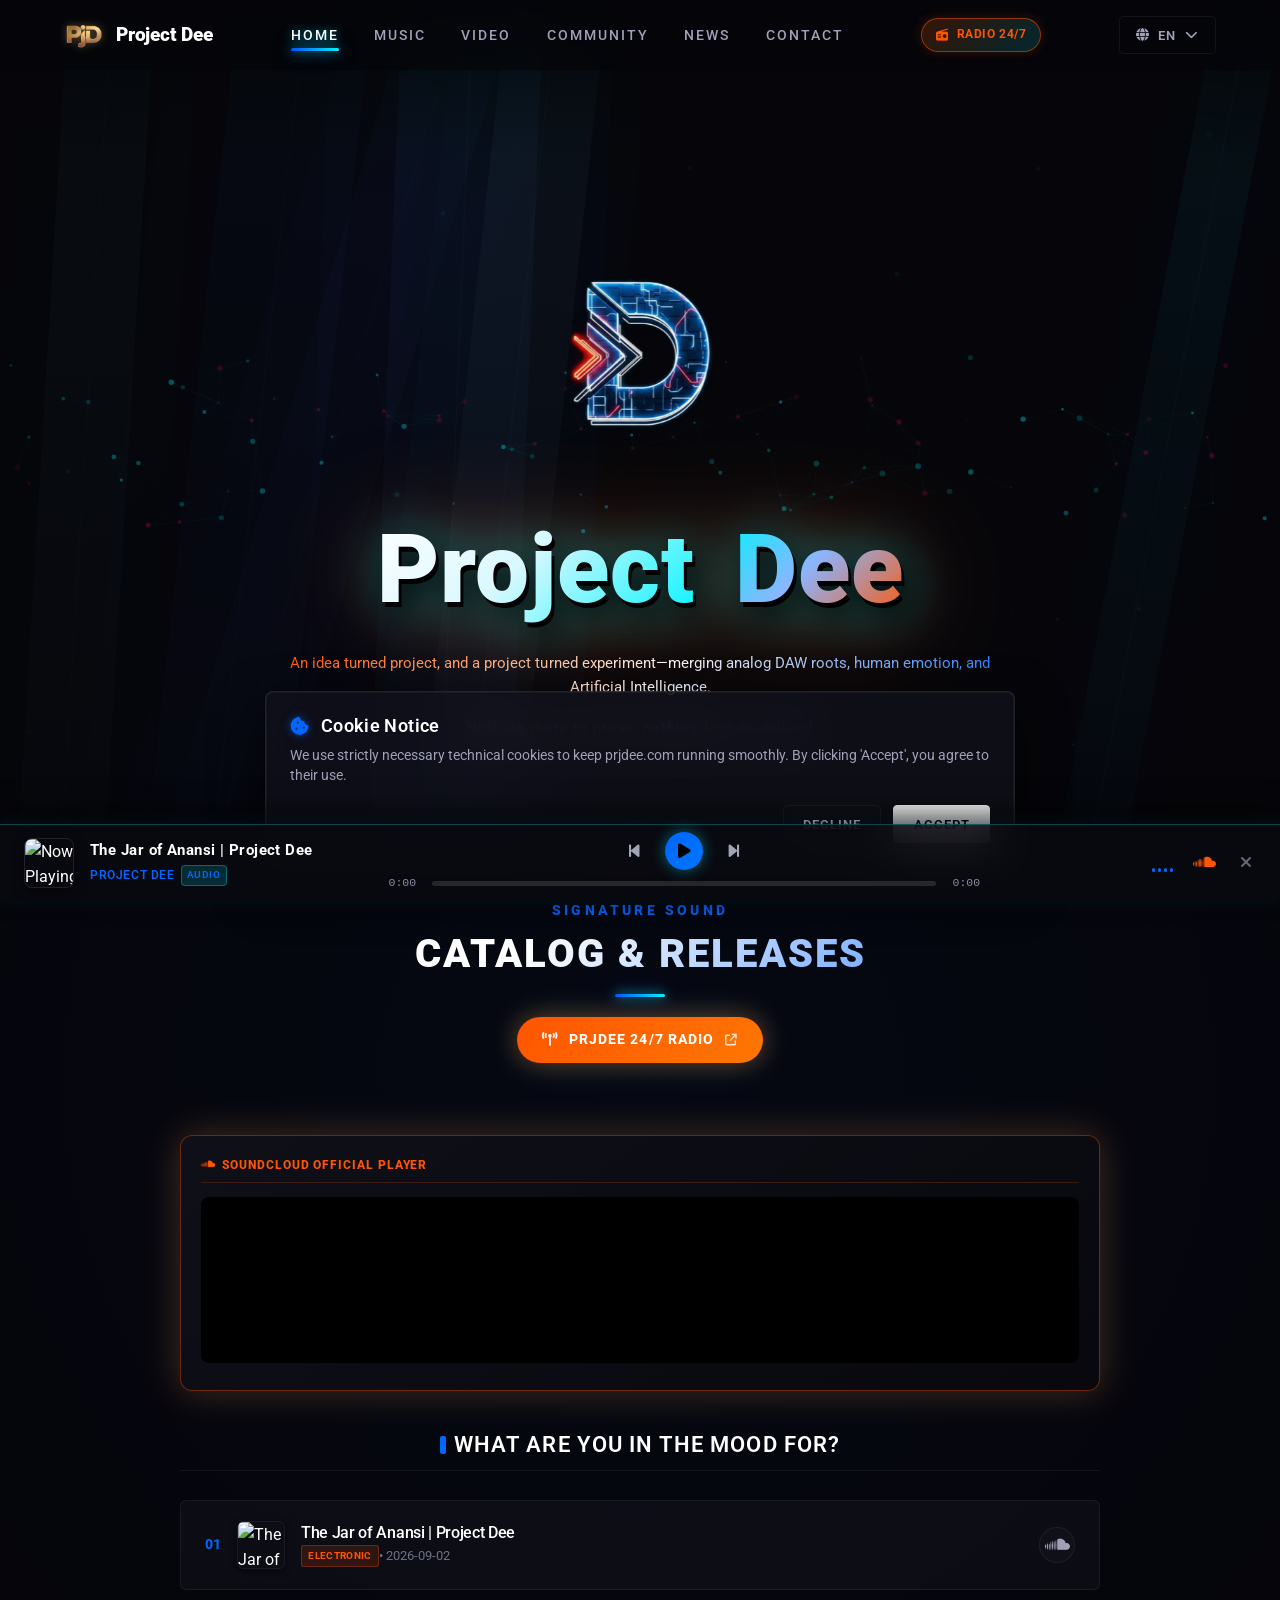
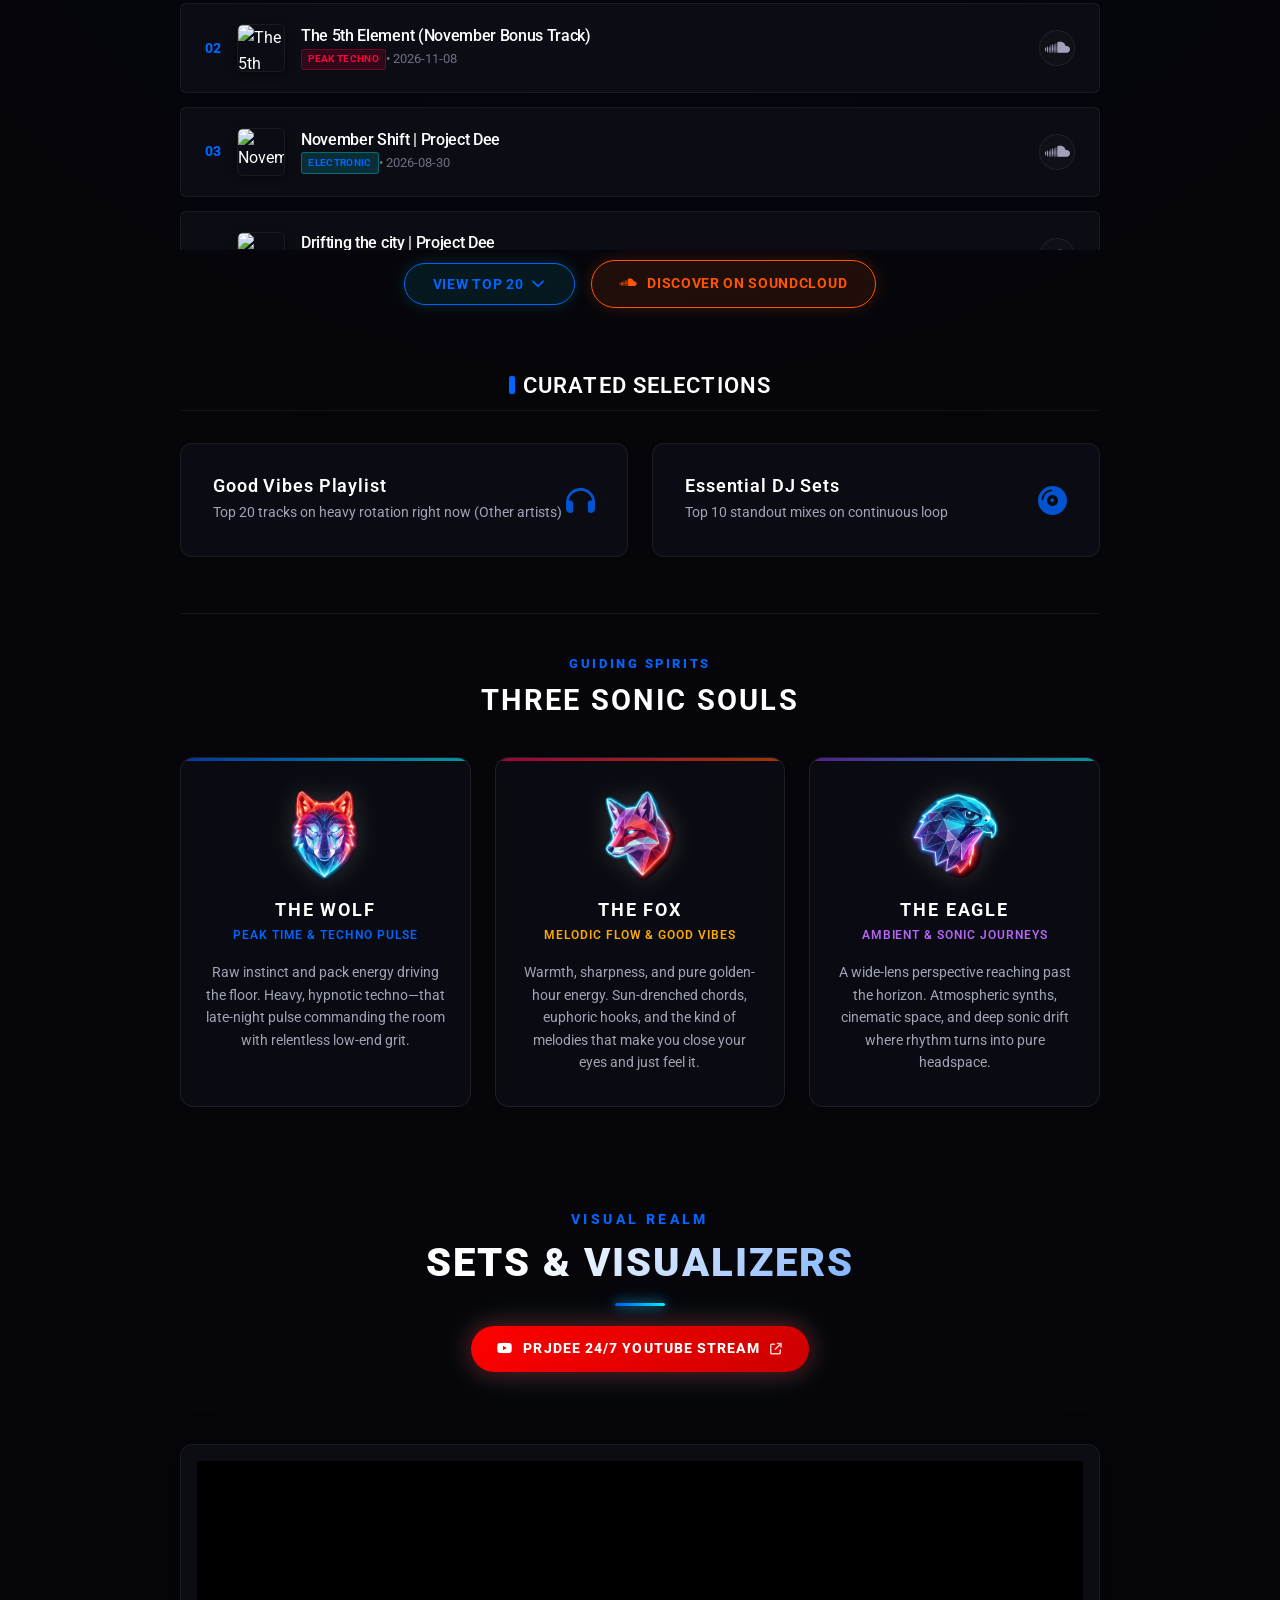
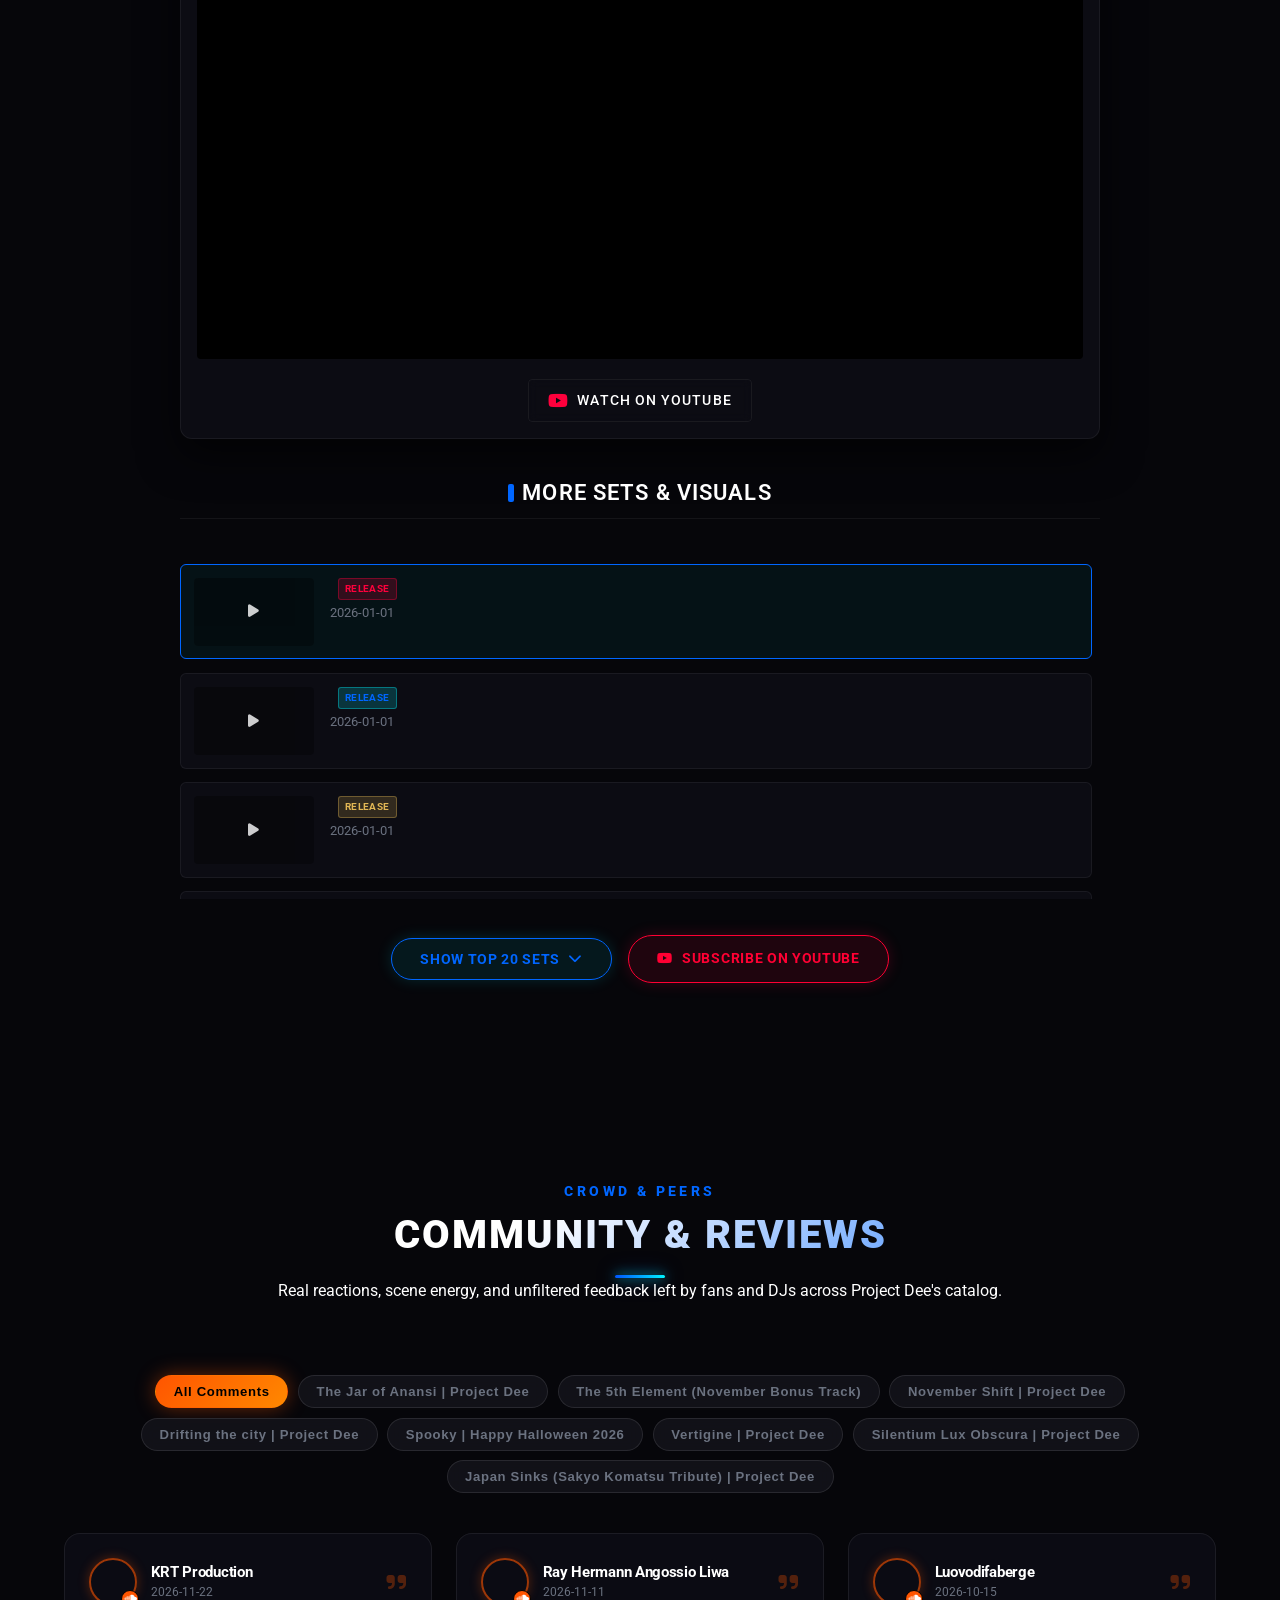
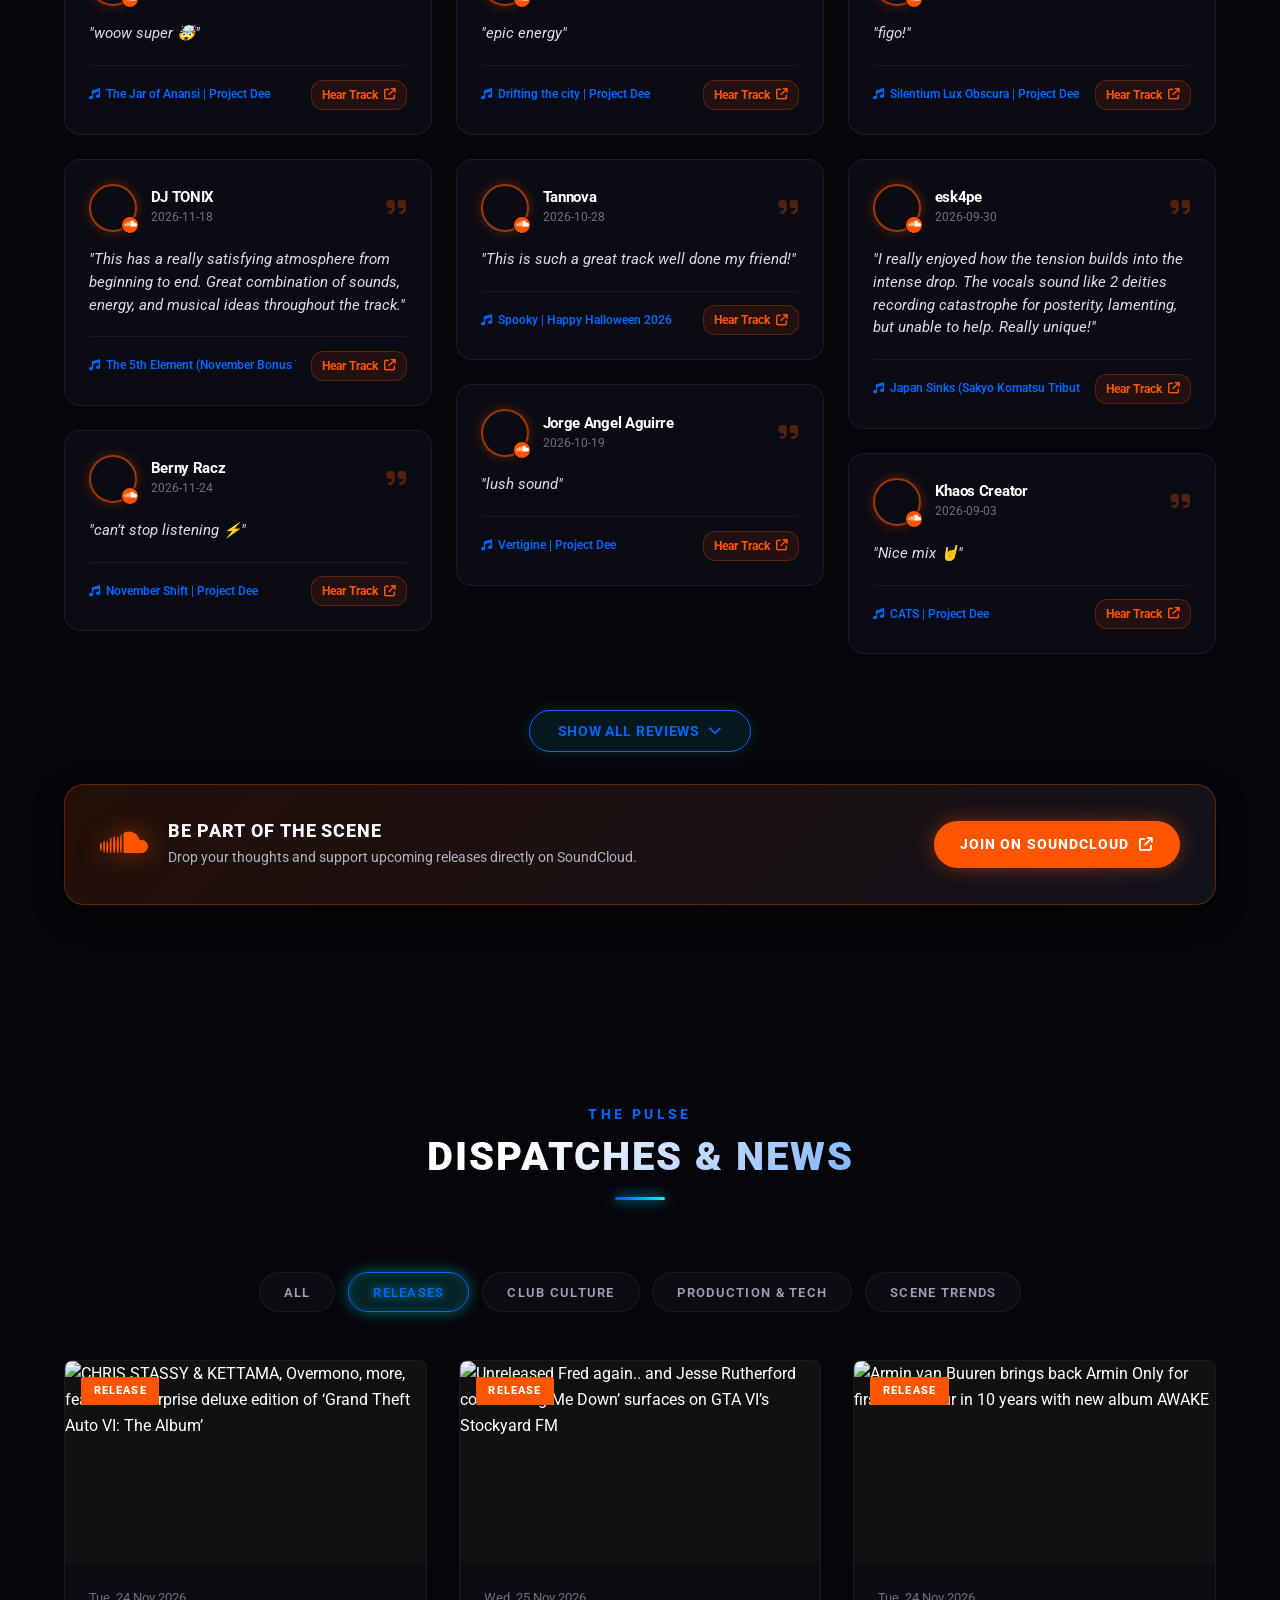
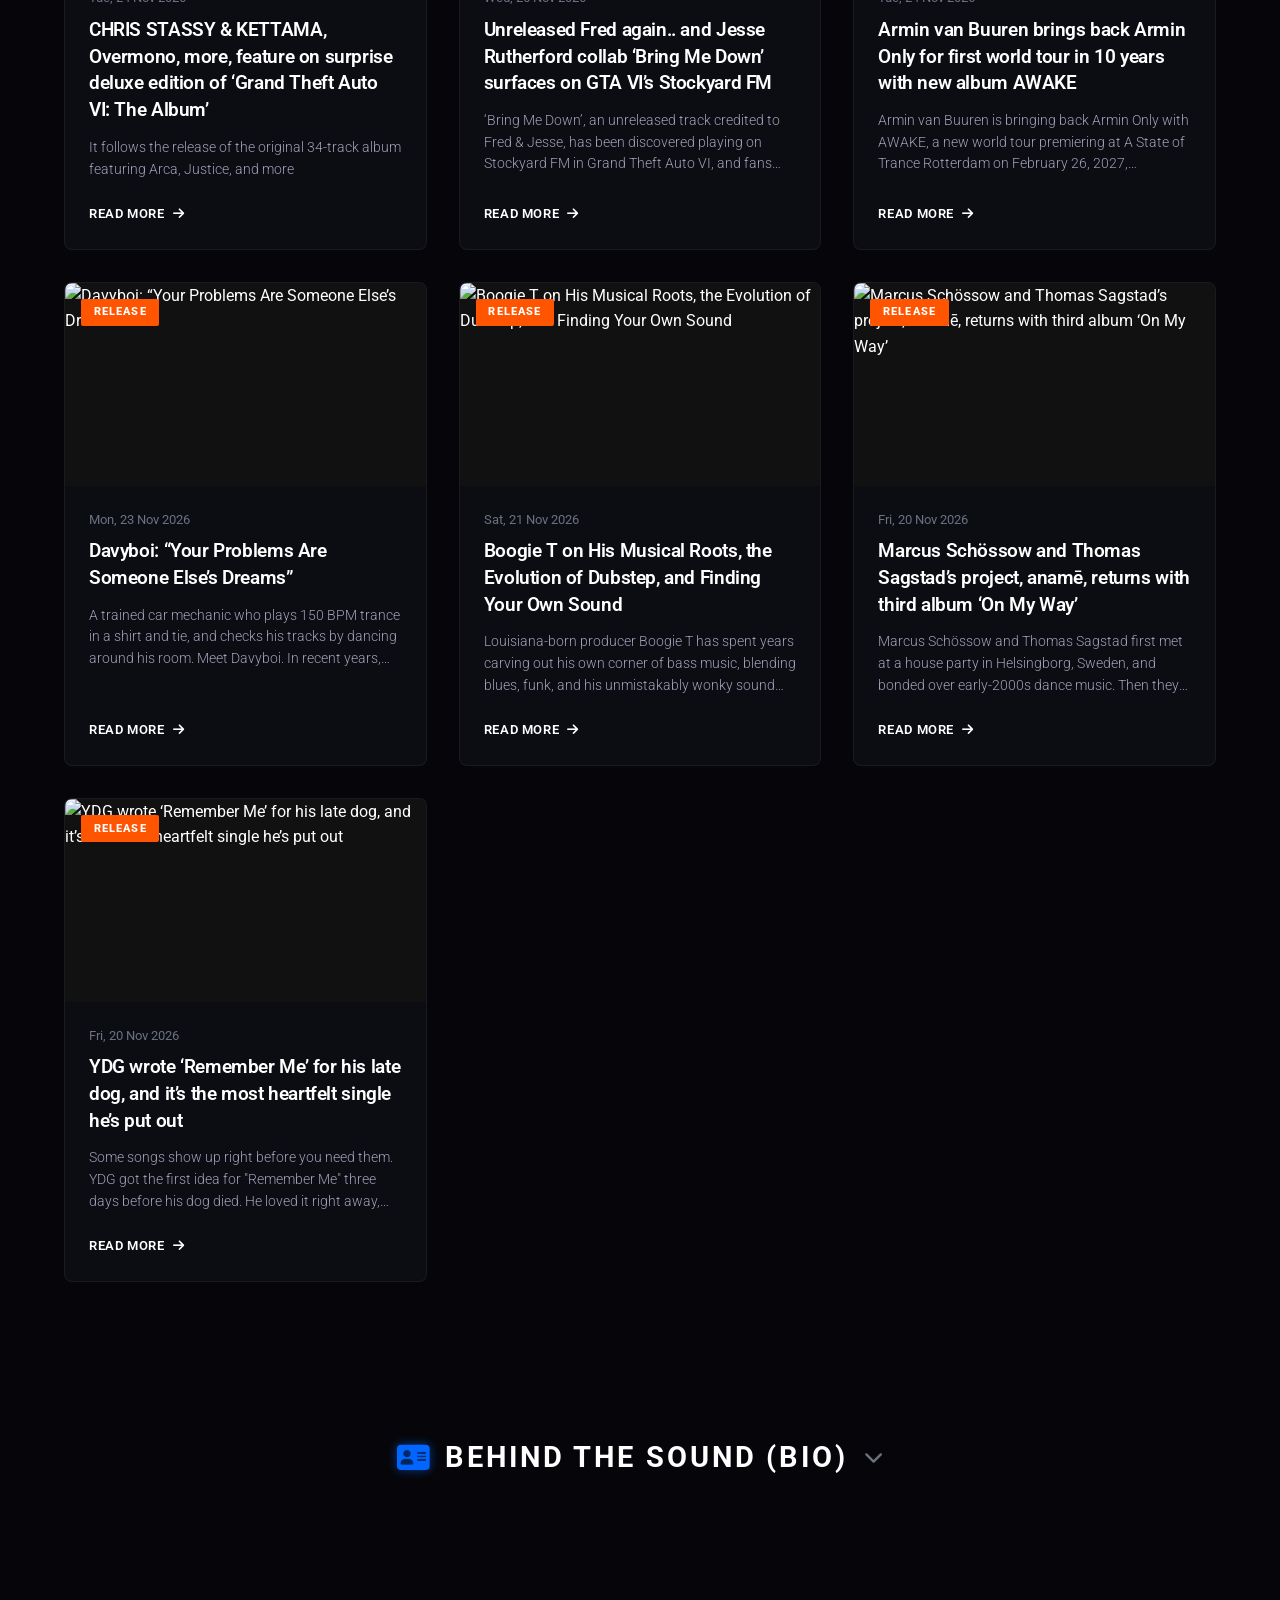
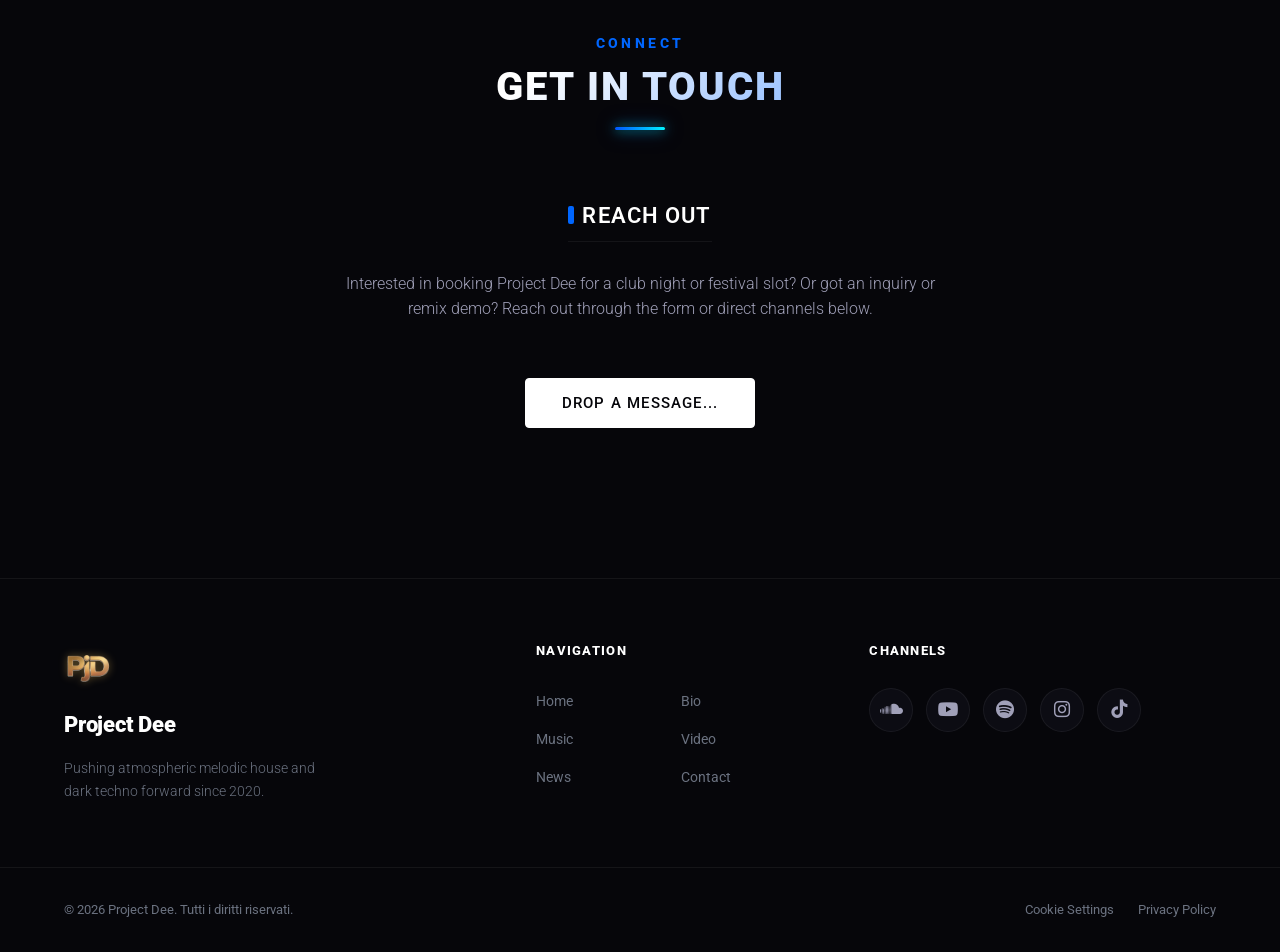
==== commit 6274ff91: "Auto-sync catalog, reviews, and fresh EDM news [daily update]" ====
--- a/index.html
+++ b/index.html
@@ -505,7 +505,7 @@
 
             <!-- Dynamic Reviews Grid -->
             <div class="reviews-grid" id="reviews-grid">
-                <!-- Dynamically rendered via js/main.js and js/reviews-data.js?v=20261124.1326 -->
+                <!-- Dynamically rendered via js/main.js and js/reviews-data.js?v=20261125.1218 -->
             </div>
 
             <!-- Load More Container -->
@@ -728,9 +728,9 @@
 
     <!-- Custom JavaScript -->
     <script src="js/translations.js?v=3.1"></script>
-    <script src="js/reviews-data.js?v=20261124.1326"></script>
-    <script src="js/news-data.js?v=20261124.1326"></script>
-    <script src="js/catalog-data.js?v=20261124.1326"></script>
+    <script src="js/reviews-data.js?v=20261125.1218"></script>
+    <script src="js/news-data.js?v=20261125.1218"></script>
+    <script src="js/catalog-data.js?v=20261125.1218"></script>
     <script src="js/canvas-effect.js?v=2.0"></script>
     <script src="js/global-energy-beams.js?v=2.0"></script>
         <script src="https://w.soundcloud.com/player/api.js"></script>
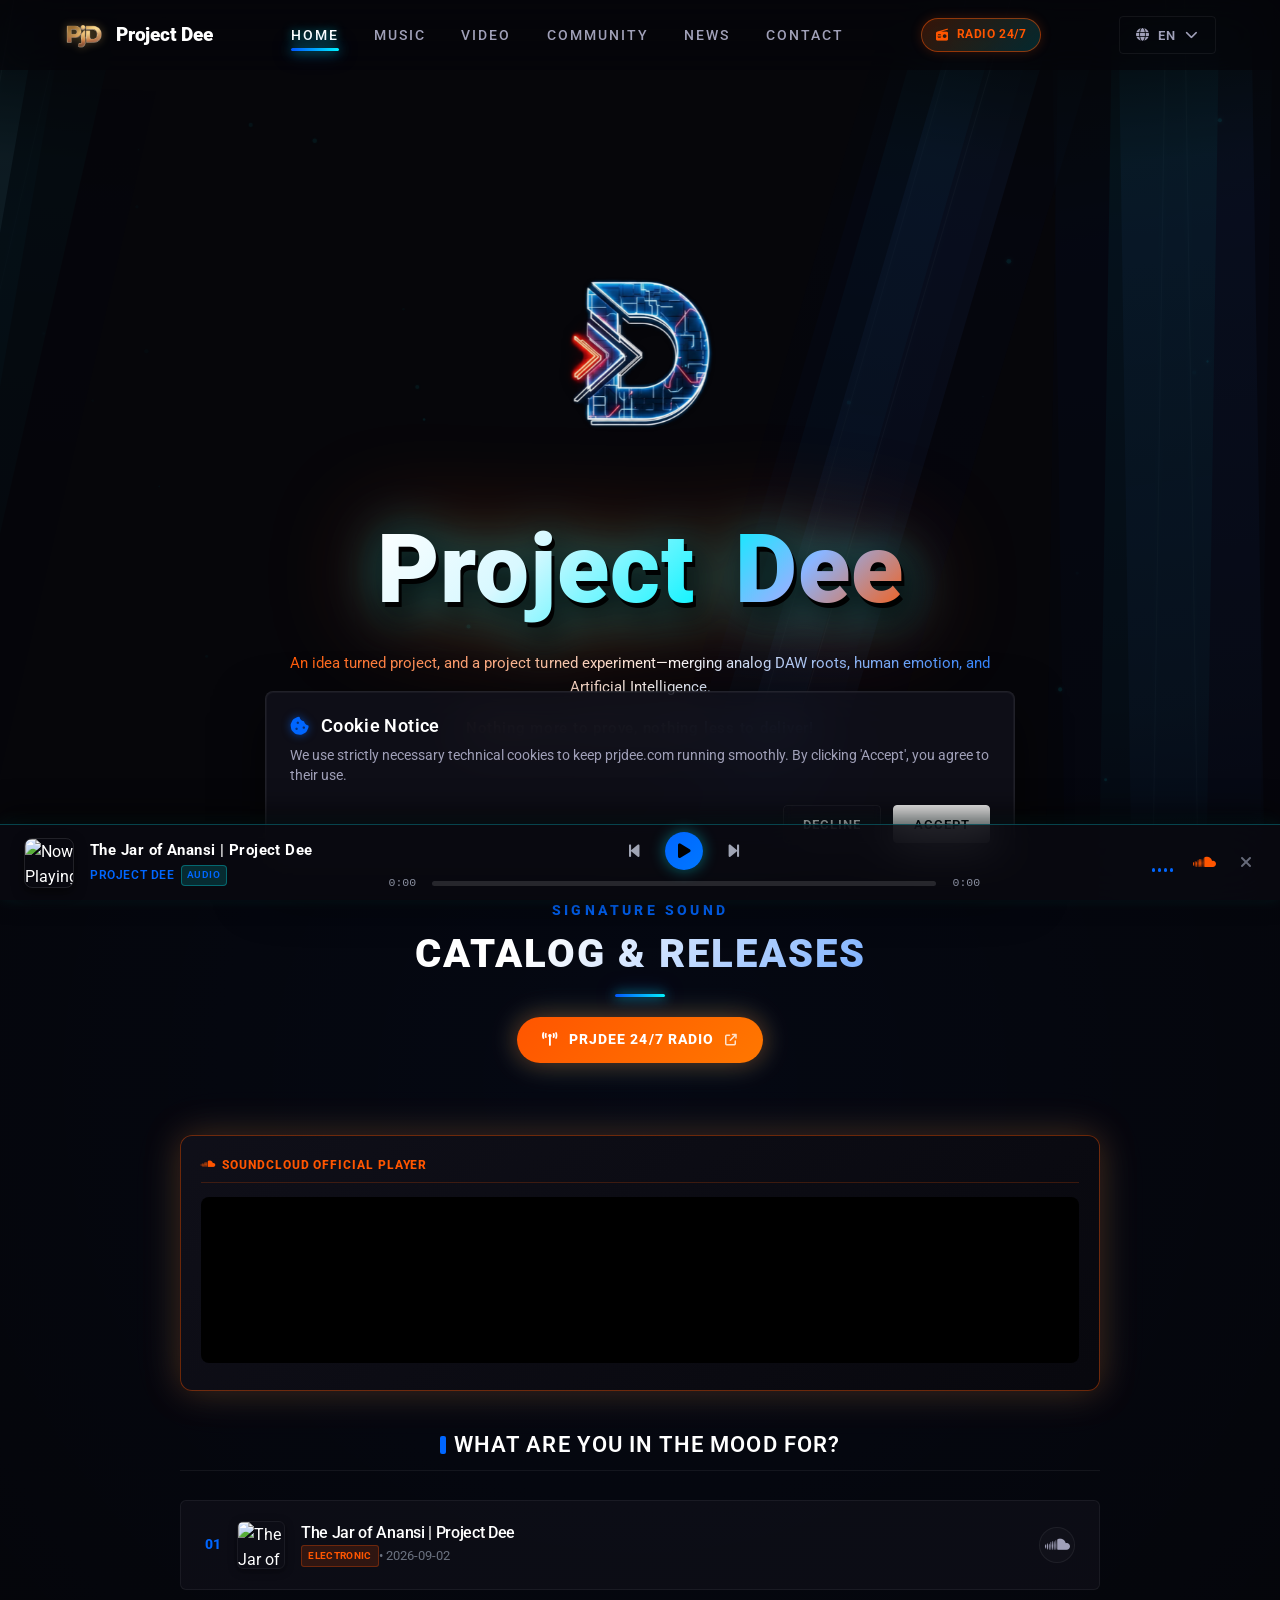
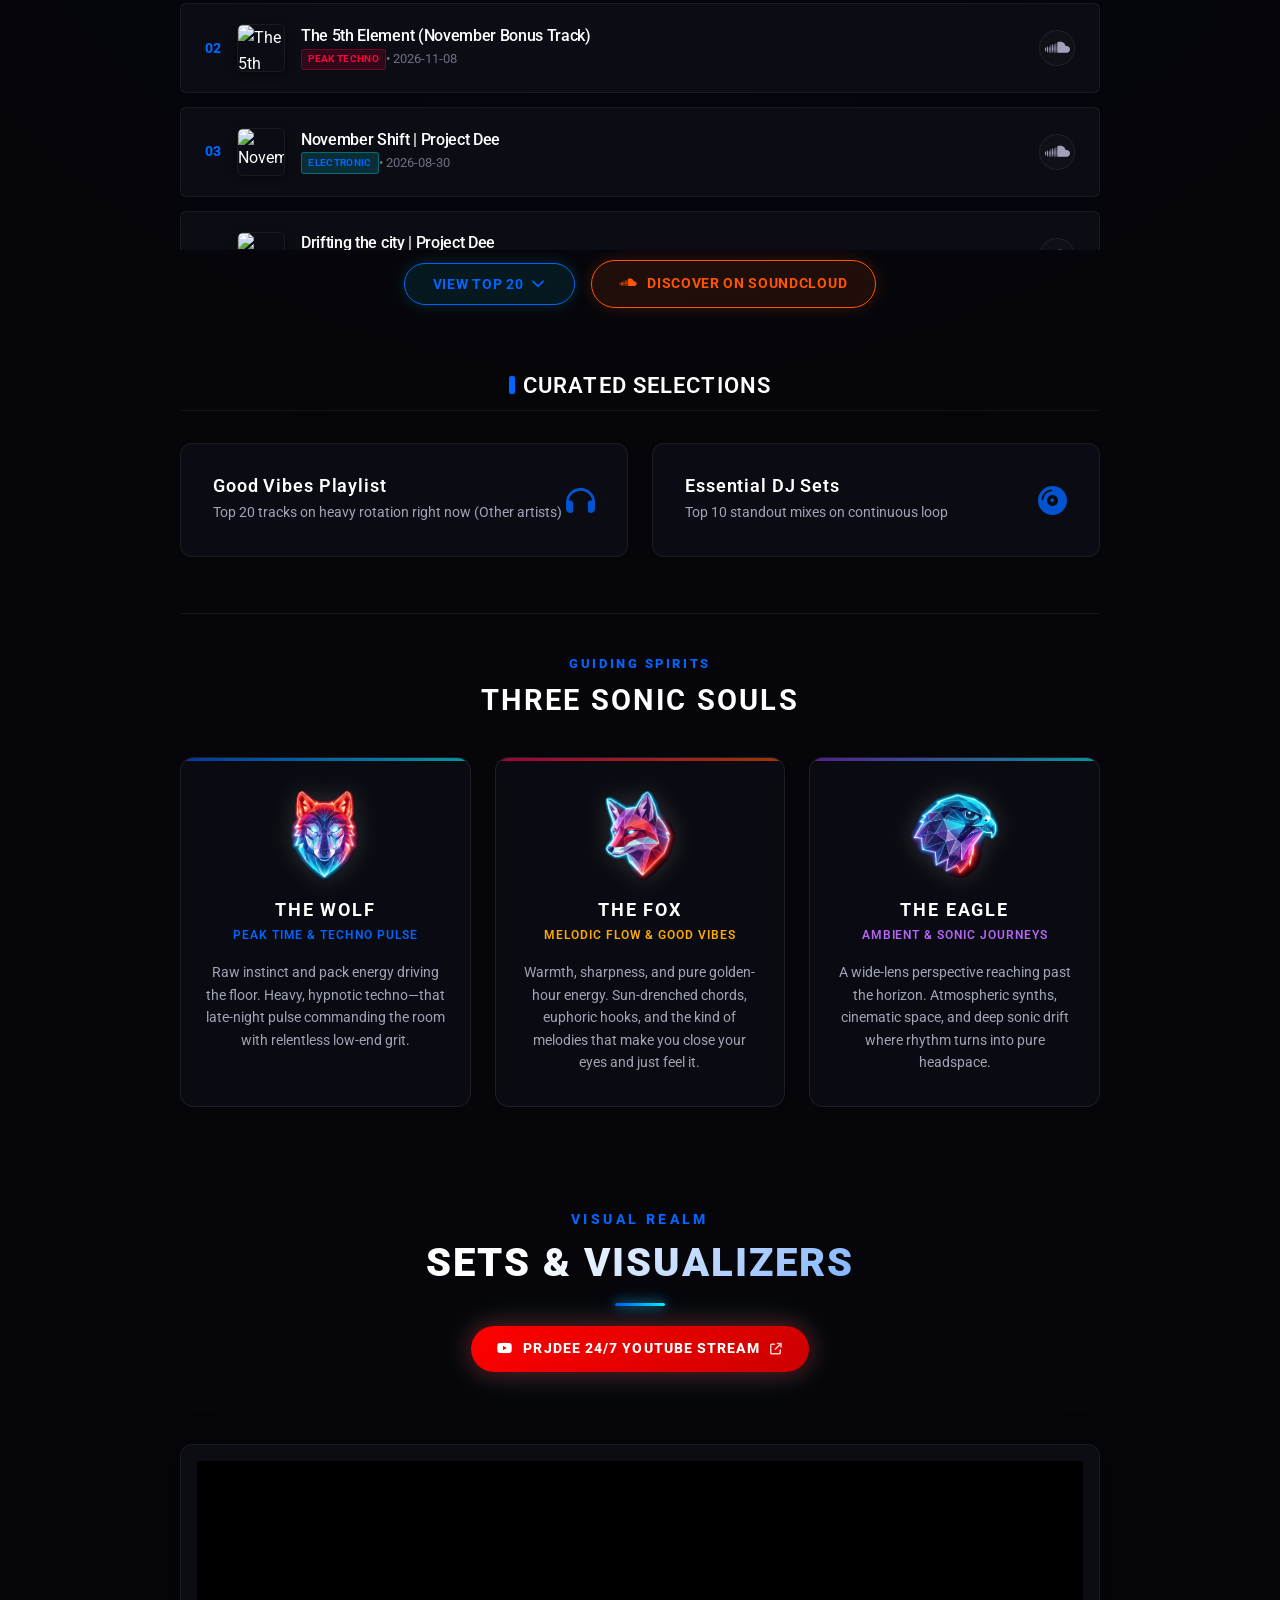
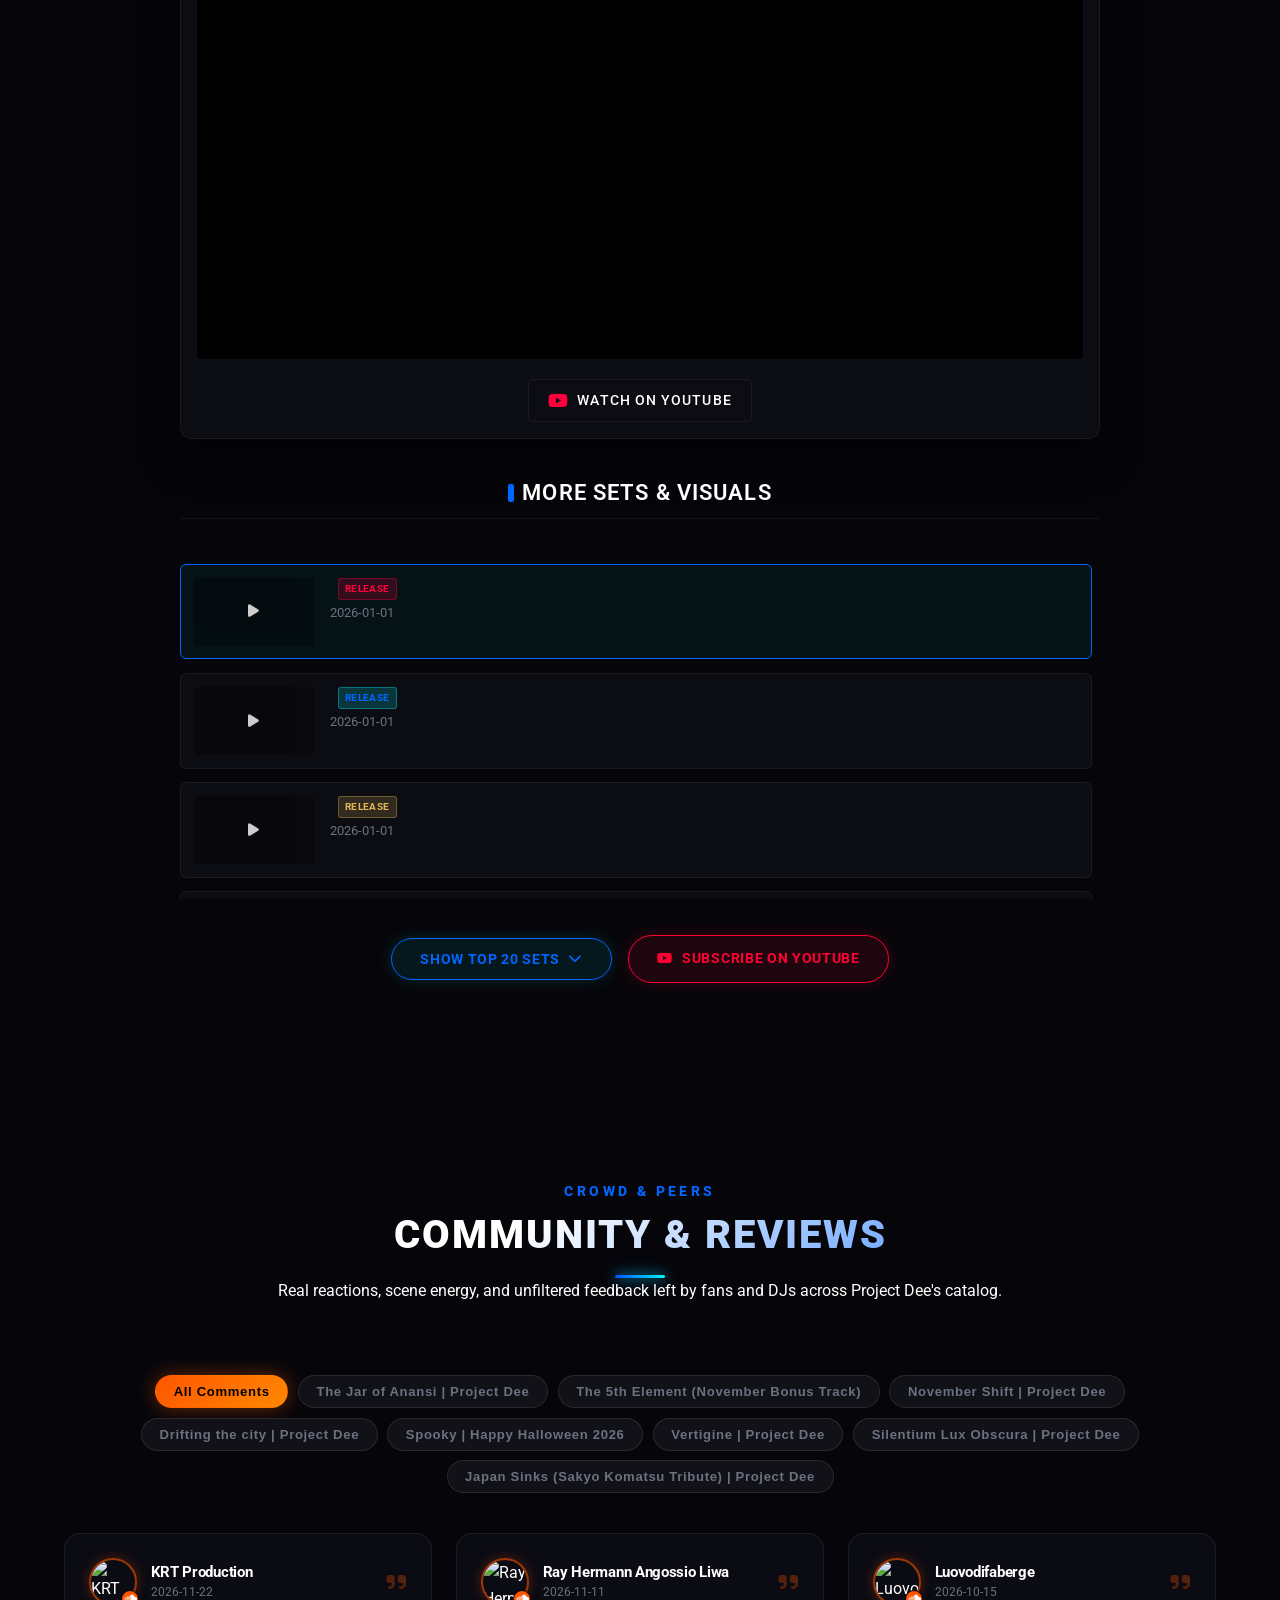
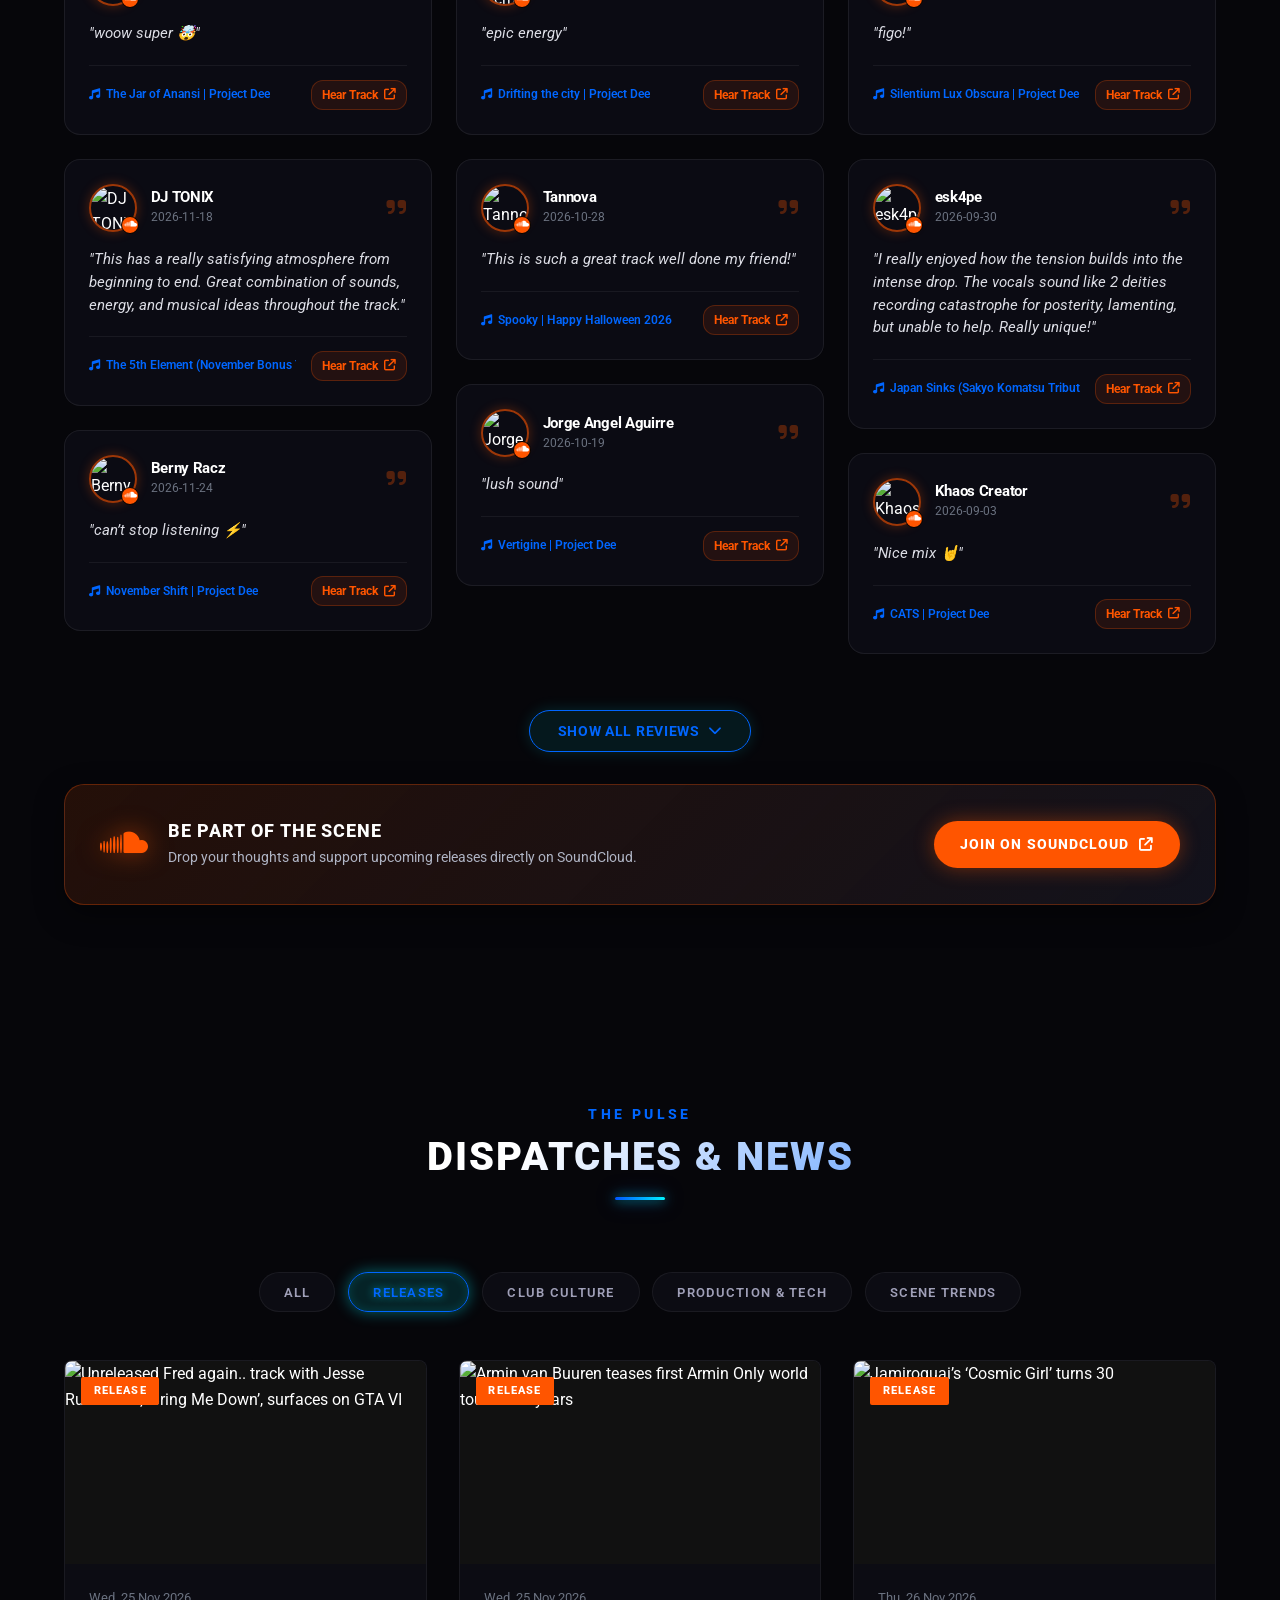
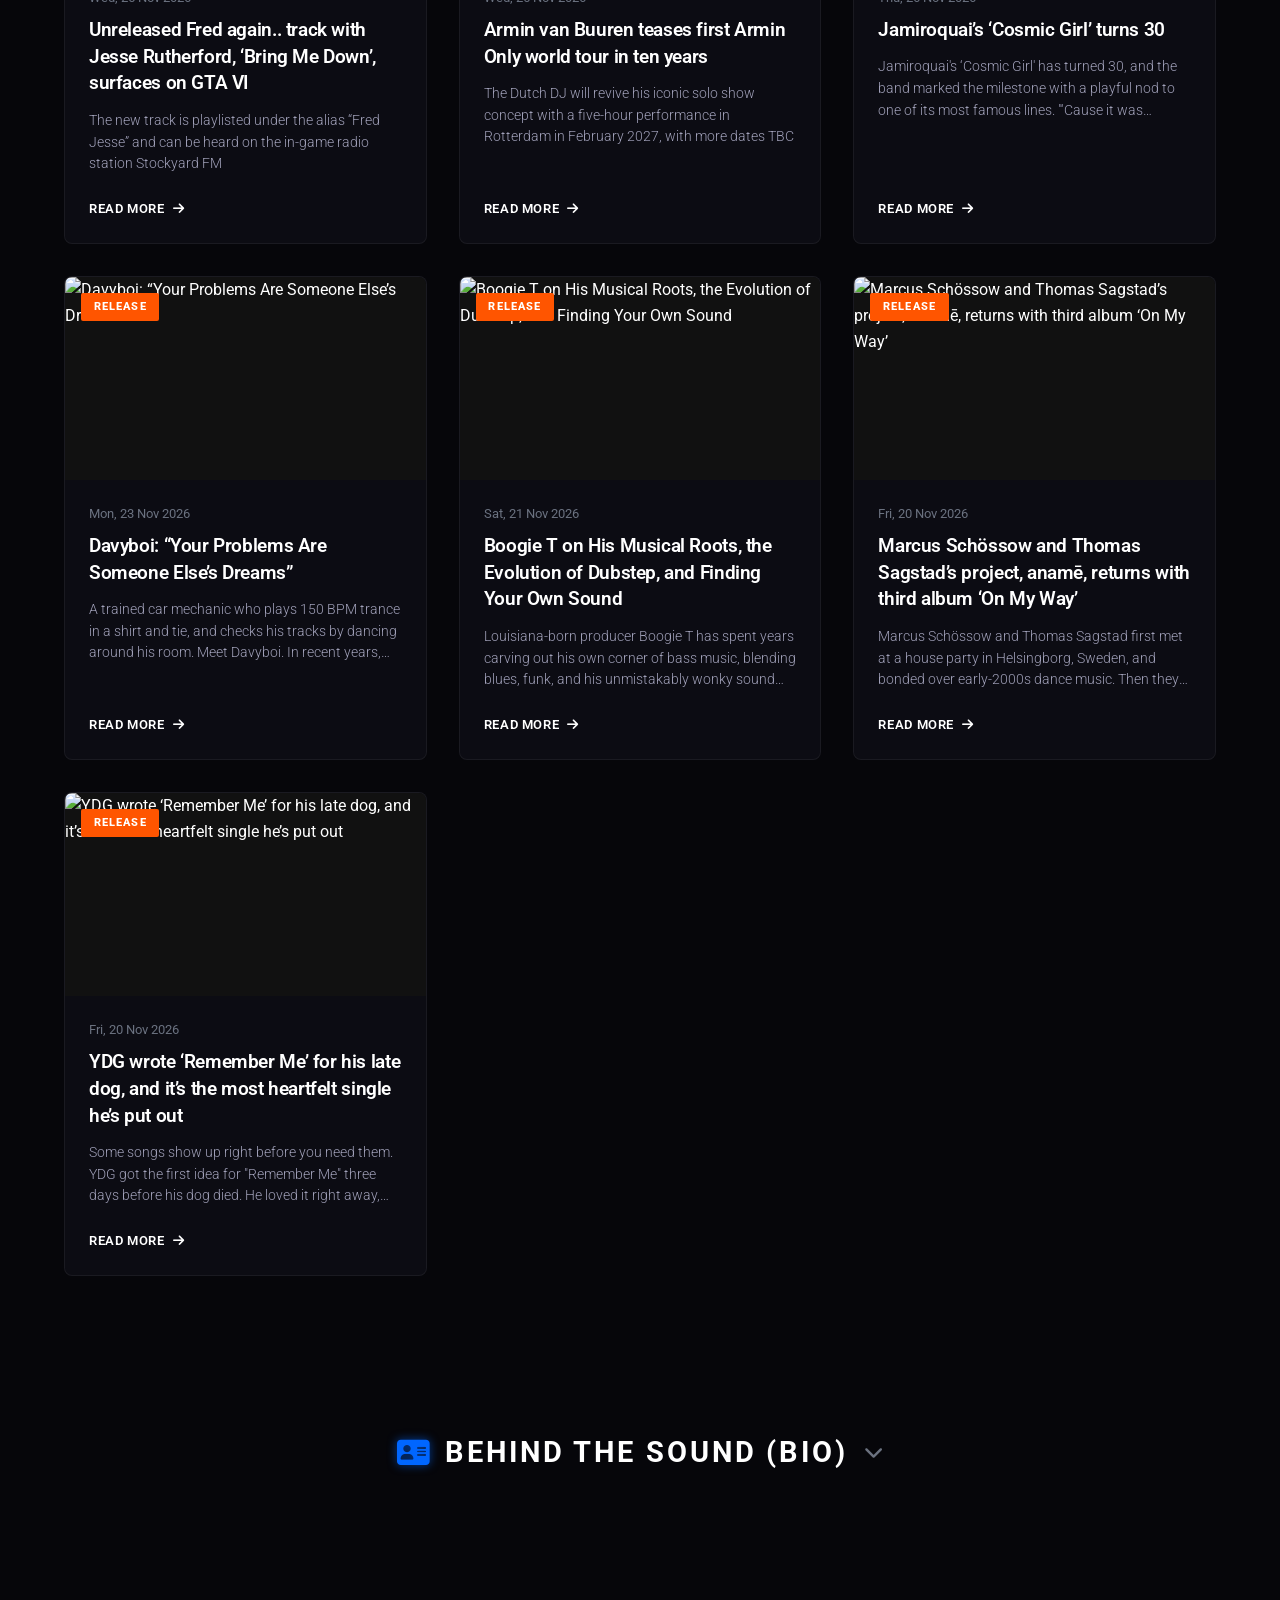
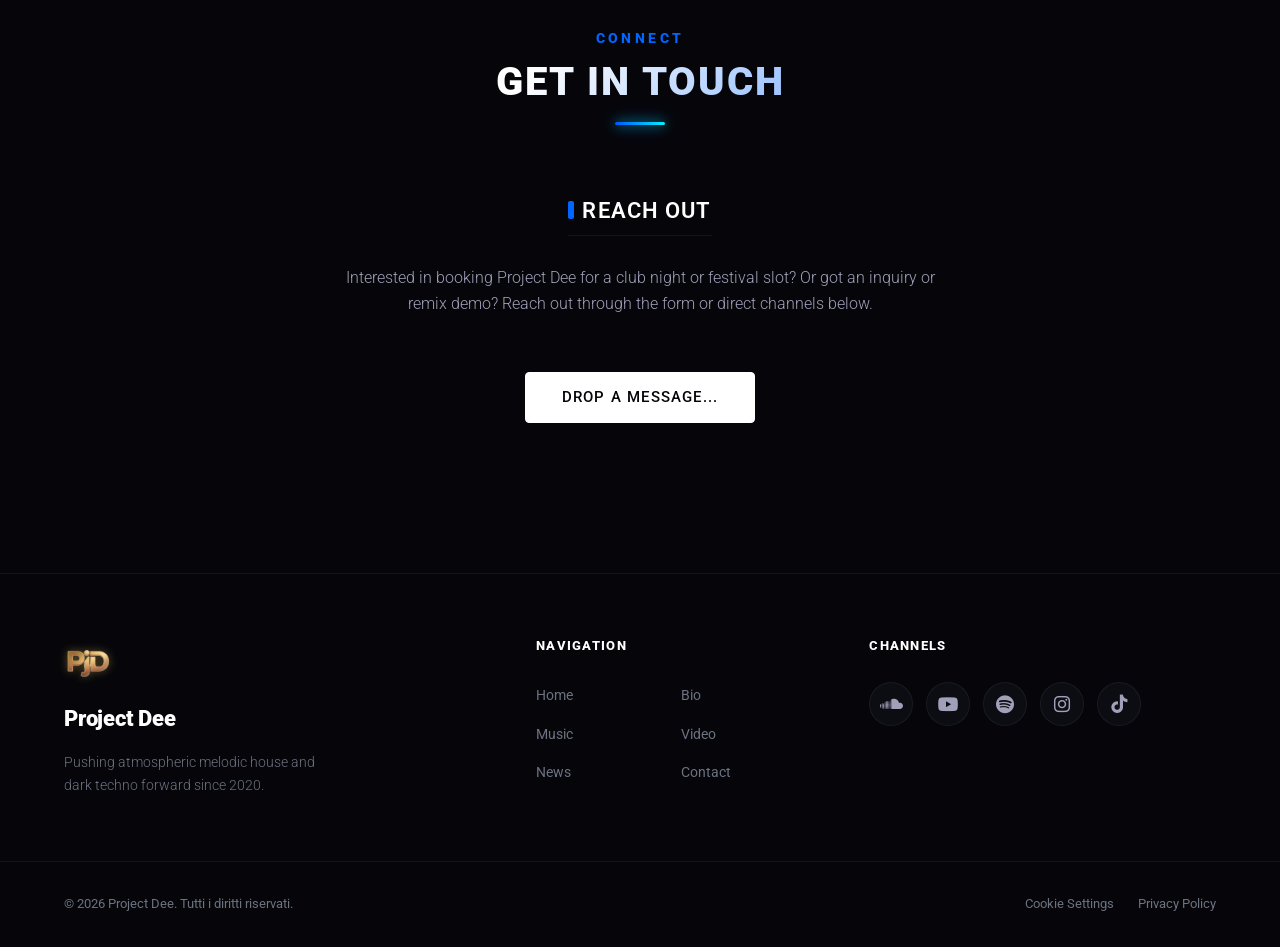
==== commit cafc3f56: "Auto-sync catalog, reviews, and fresh EDM news [daily update]" ====
--- a/index.html
+++ b/index.html
@@ -505,7 +505,7 @@
 
             <!-- Dynamic Reviews Grid -->
             <div class="reviews-grid" id="reviews-grid">
-                <!-- Dynamically rendered via js/main.js and js/reviews-data.js?v=20261125.1218 -->
+                <!-- Dynamically rendered via js/main.js and js/reviews-data.js?v=20261126.1202 -->
             </div>
 
             <!-- Load More Container -->
@@ -728,9 +728,9 @@
 
     <!-- Custom JavaScript -->
     <script src="js/translations.js?v=3.1"></script>
-    <script src="js/reviews-data.js?v=20261125.1218"></script>
-    <script src="js/news-data.js?v=20261125.1218"></script>
-    <script src="js/catalog-data.js?v=20261125.1218"></script>
+    <script src="js/reviews-data.js?v=20261126.1202"></script>
+    <script src="js/news-data.js?v=20261126.1202"></script>
+    <script src="js/catalog-data.js?v=20261126.1202"></script>
     <script src="js/canvas-effect.js?v=2.0"></script>
     <script src="js/global-energy-beams.js?v=2.0"></script>
         <script src="https://w.soundcloud.com/player/api.js"></script>
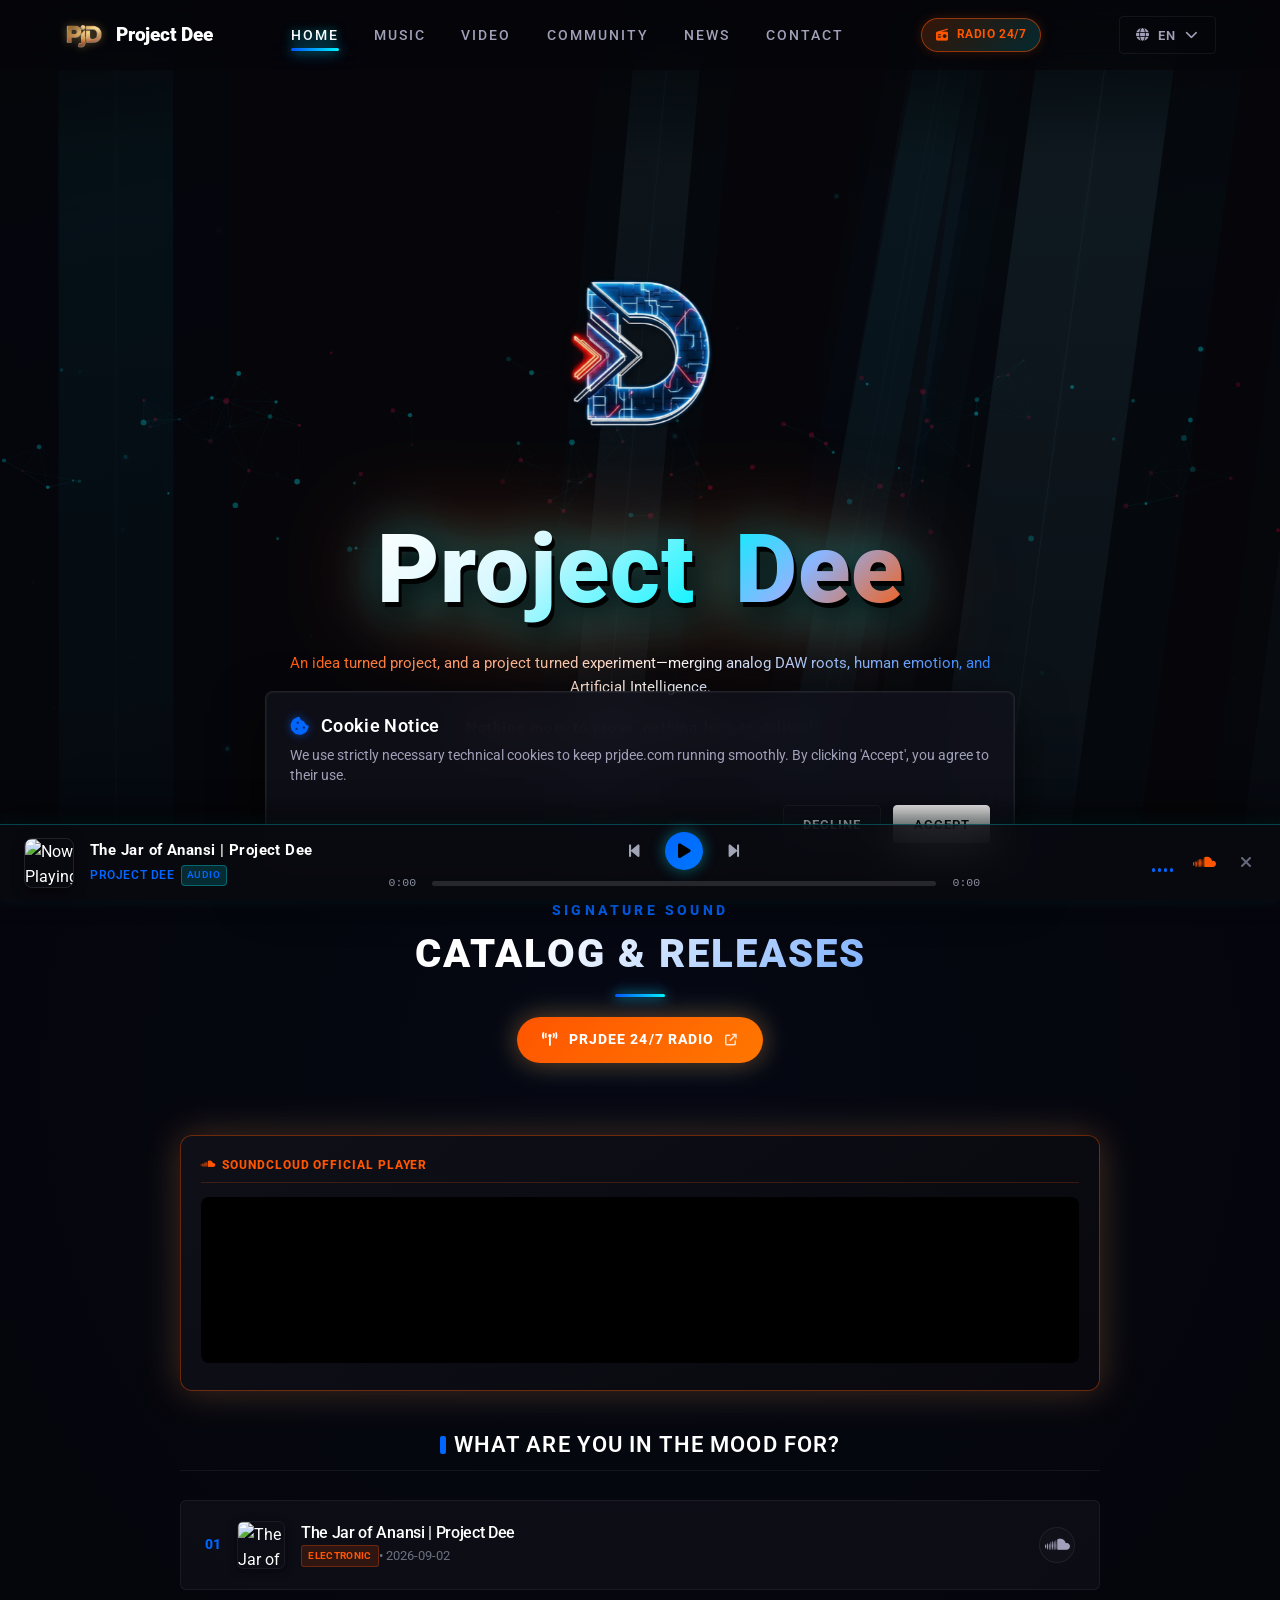
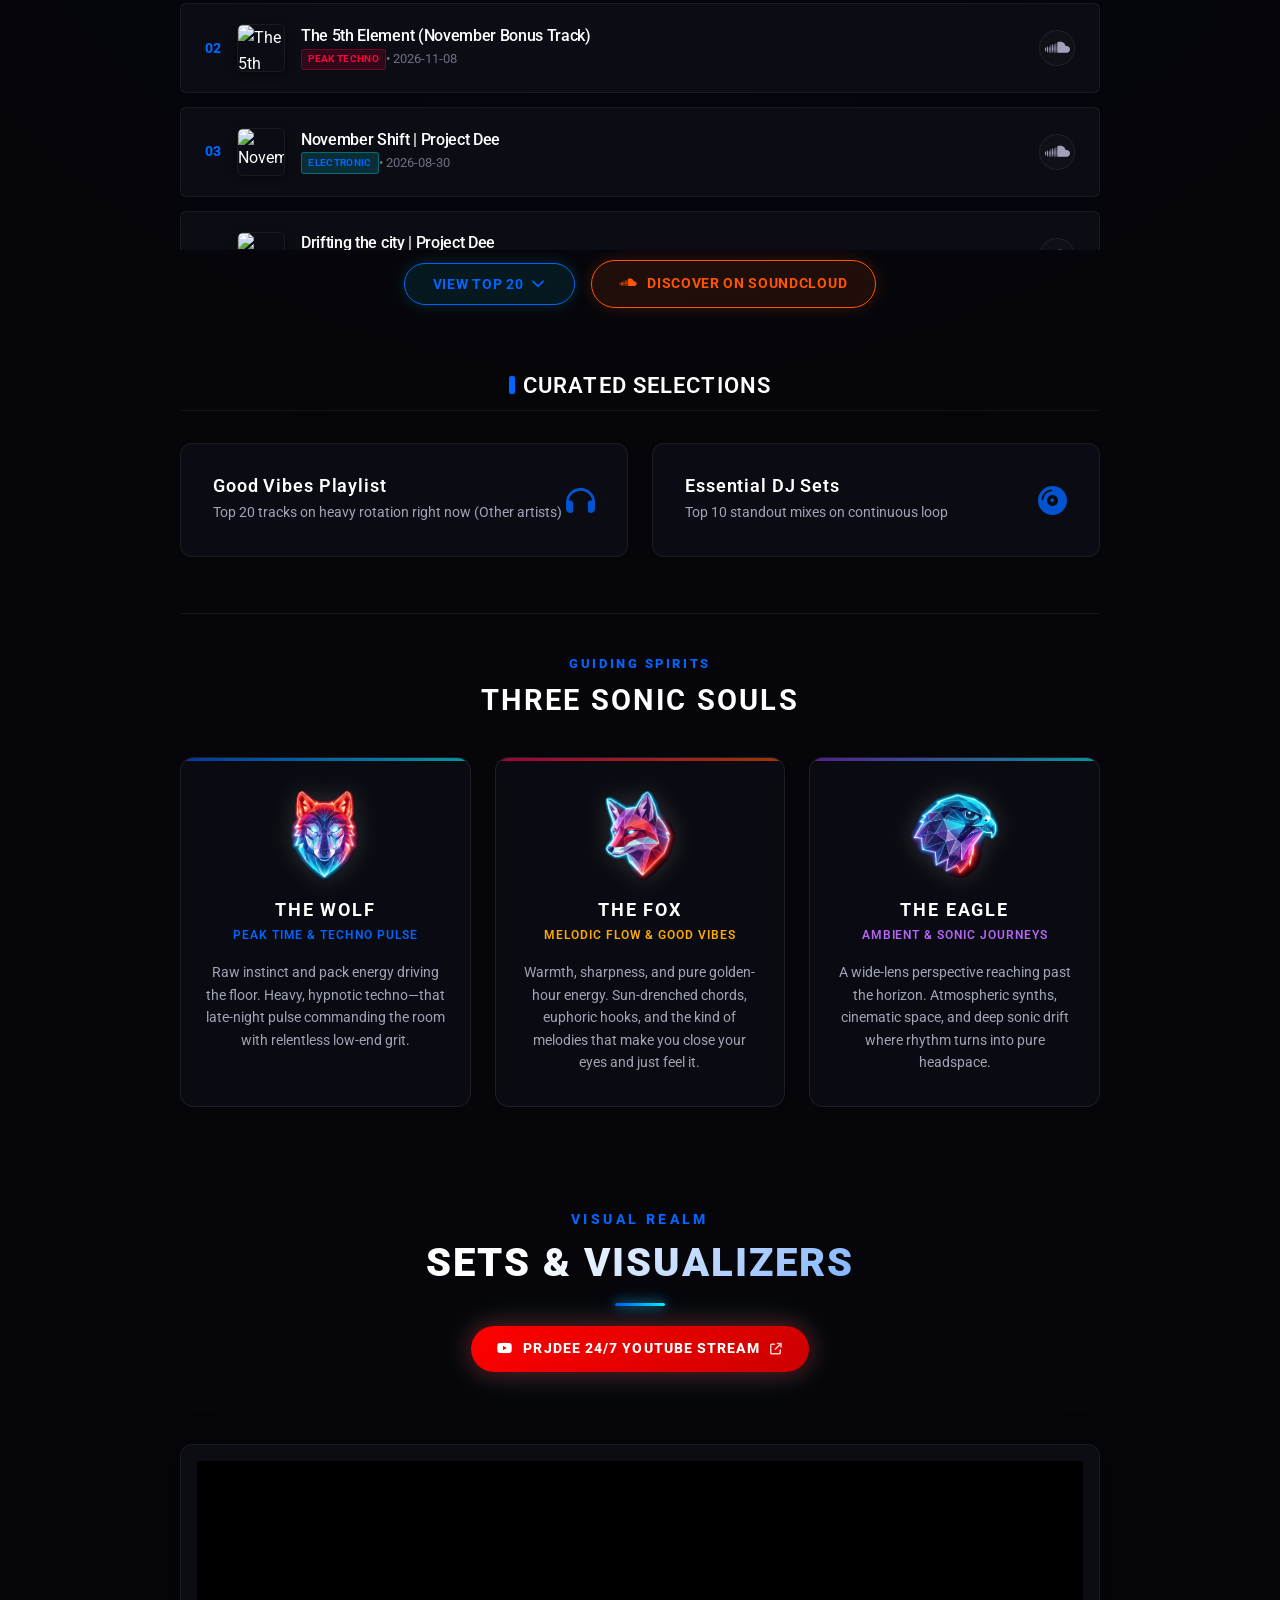
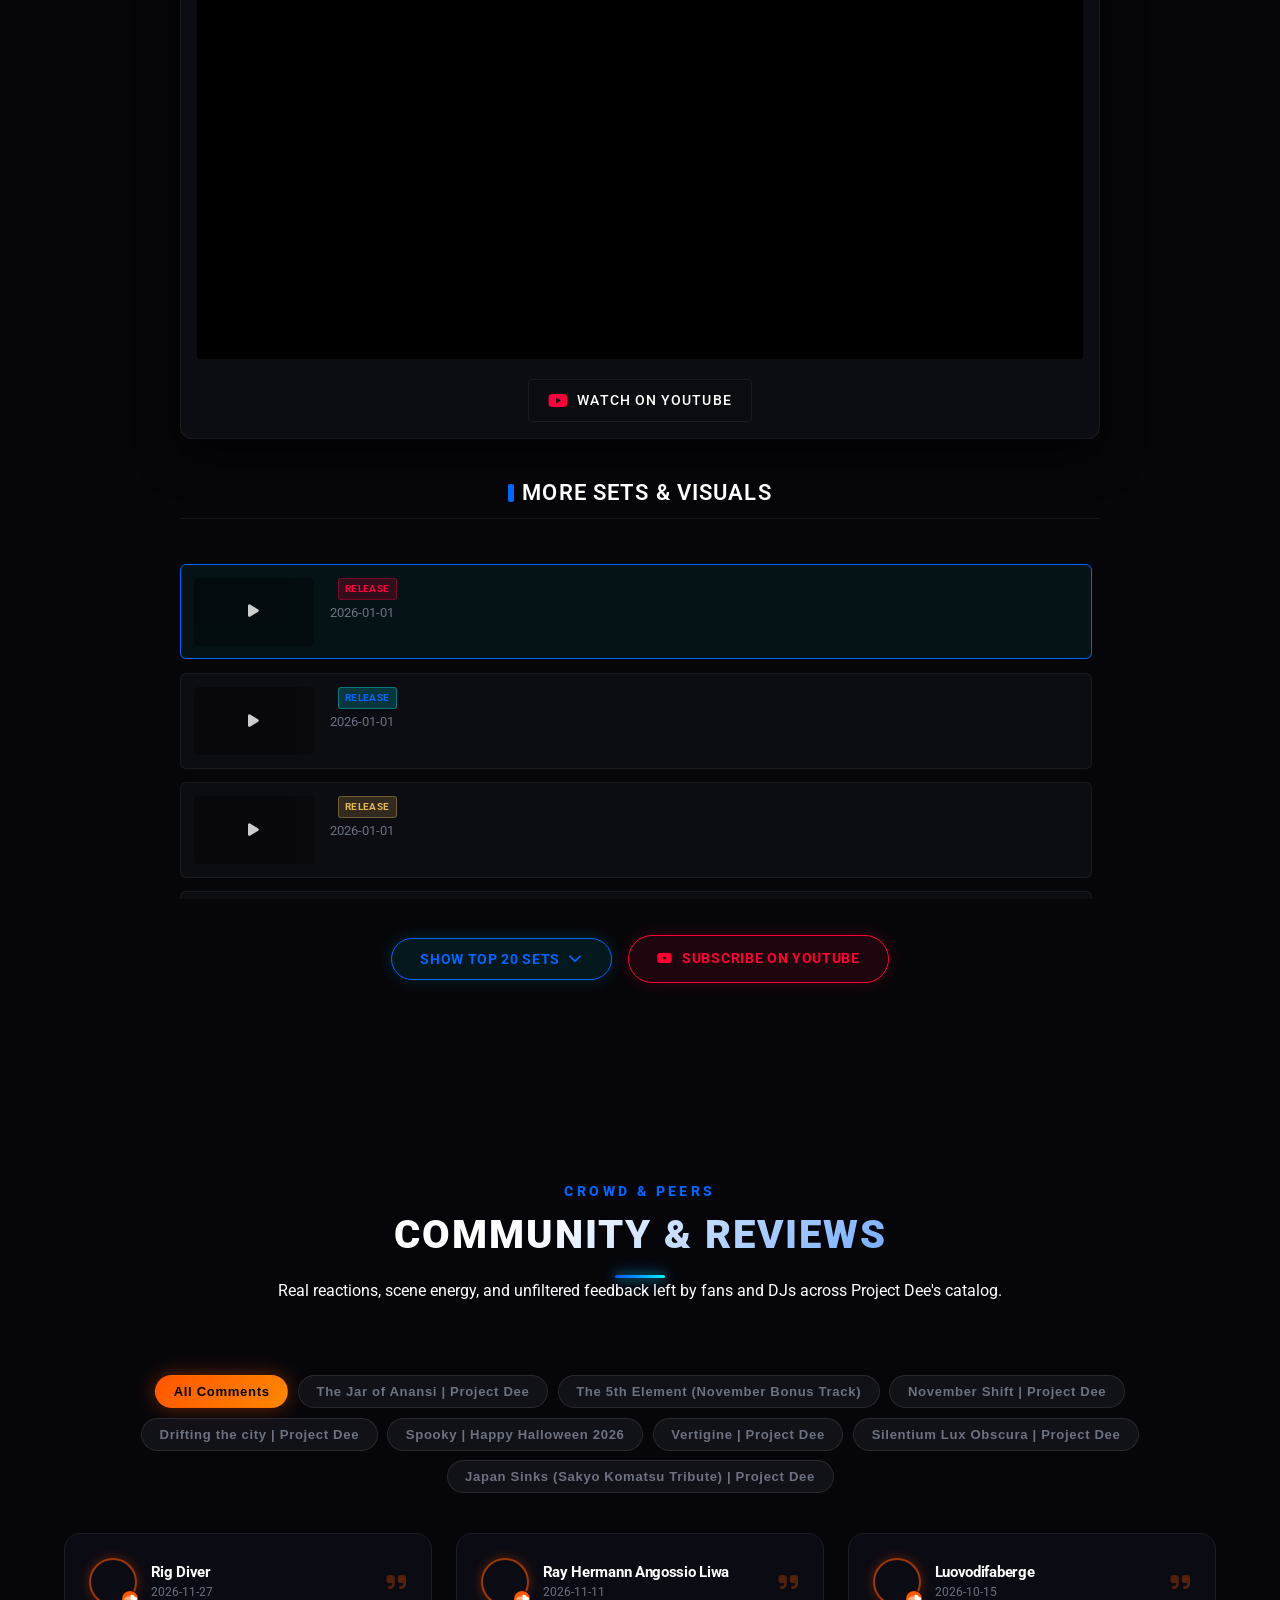
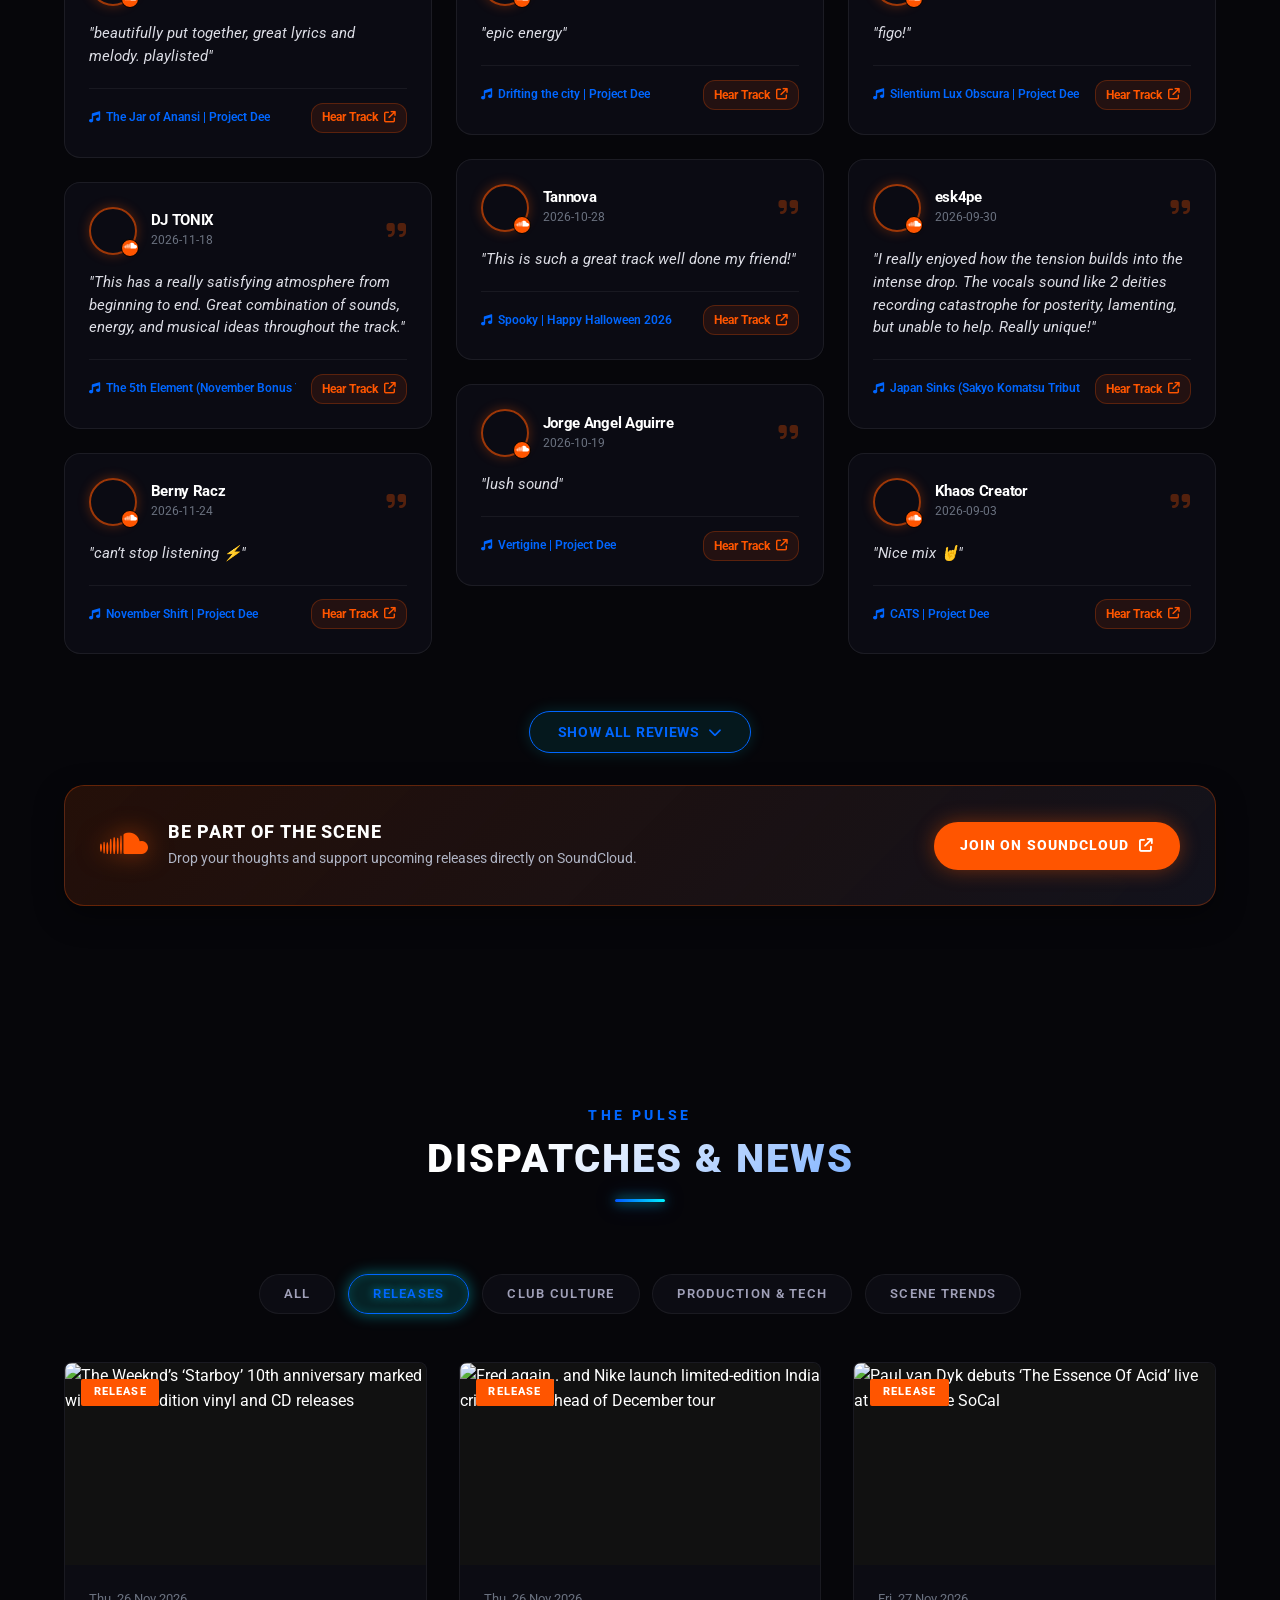
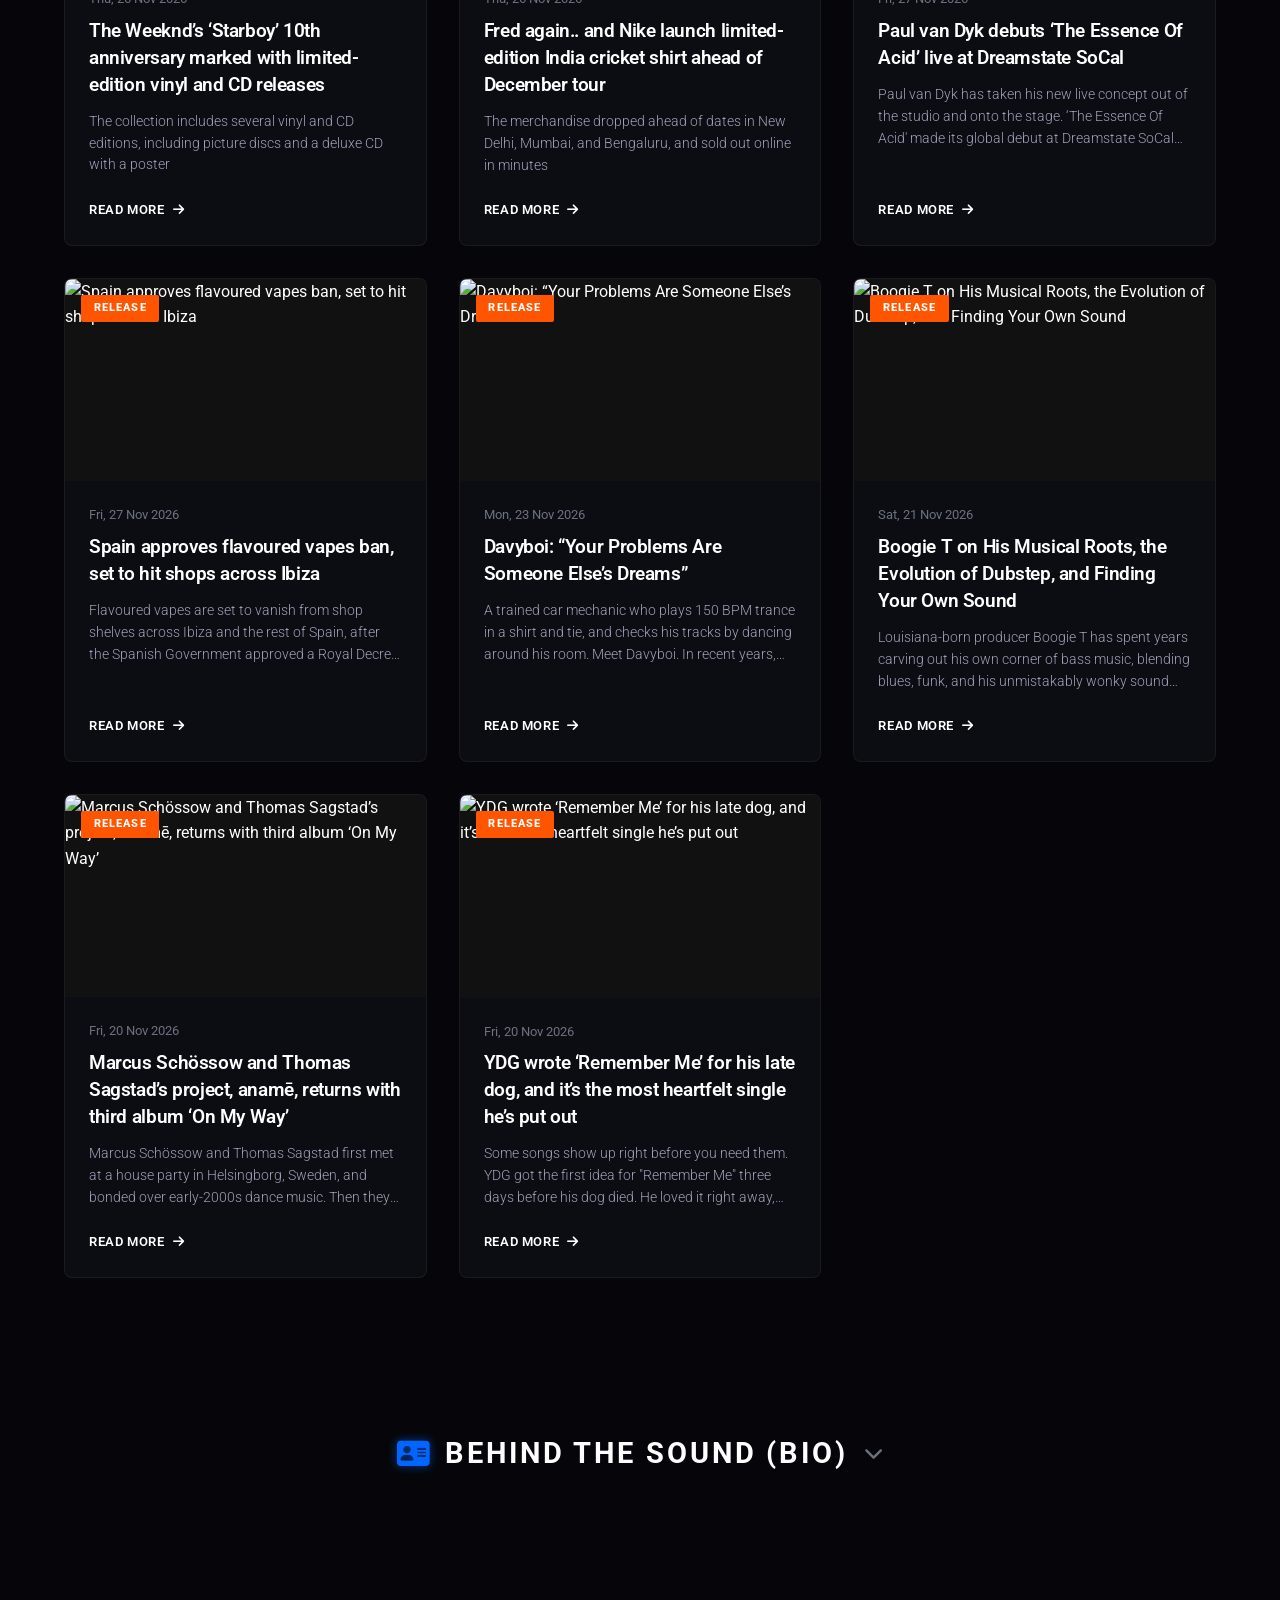
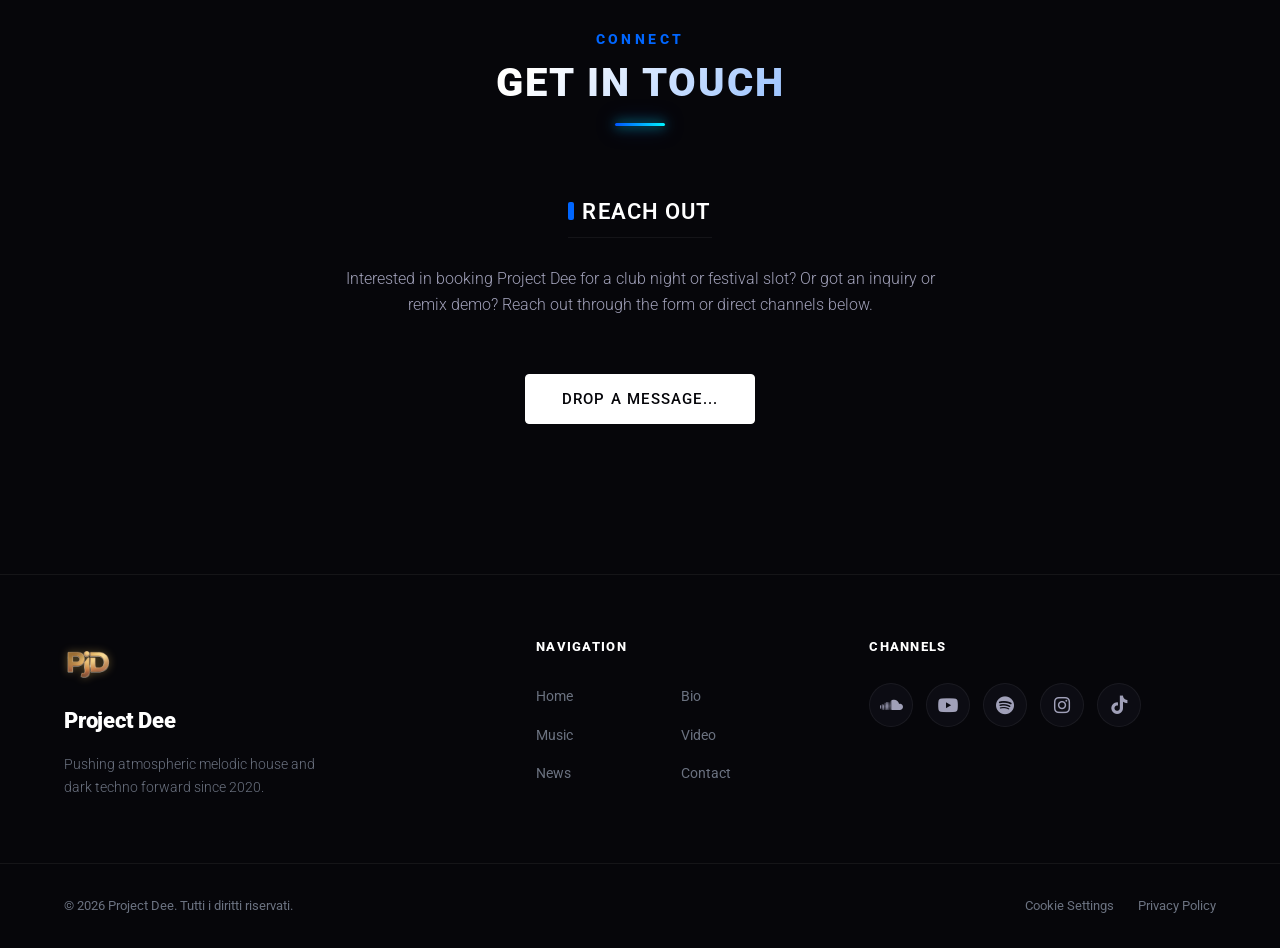
==== commit 06304f07: "Auto-sync catalog, reviews, and fresh EDM news [daily update]" ====
--- a/index.html
+++ b/index.html
@@ -505,7 +505,7 @@
 
             <!-- Dynamic Reviews Grid -->
             <div class="reviews-grid" id="reviews-grid">
-                <!-- Dynamically rendered via js/main.js and js/reviews-data.js?v=20261126.1202 -->
+                <!-- Dynamically rendered via js/main.js and js/reviews-data.js?v=20261127.1155 -->
             </div>
 
             <!-- Load More Container -->
@@ -728,9 +728,9 @@
 
     <!-- Custom JavaScript -->
     <script src="js/translations.js?v=3.1"></script>
-    <script src="js/reviews-data.js?v=20261126.1202"></script>
-    <script src="js/news-data.js?v=20261126.1202"></script>
-    <script src="js/catalog-data.js?v=20261126.1202"></script>
+    <script src="js/reviews-data.js?v=20261127.1155"></script>
+    <script src="js/news-data.js?v=20261127.1155"></script>
+    <script src="js/catalog-data.js?v=20261127.1155"></script>
     <script src="js/canvas-effect.js?v=2.0"></script>
     <script src="js/global-energy-beams.js?v=2.0"></script>
         <script src="https://w.soundcloud.com/player/api.js"></script>
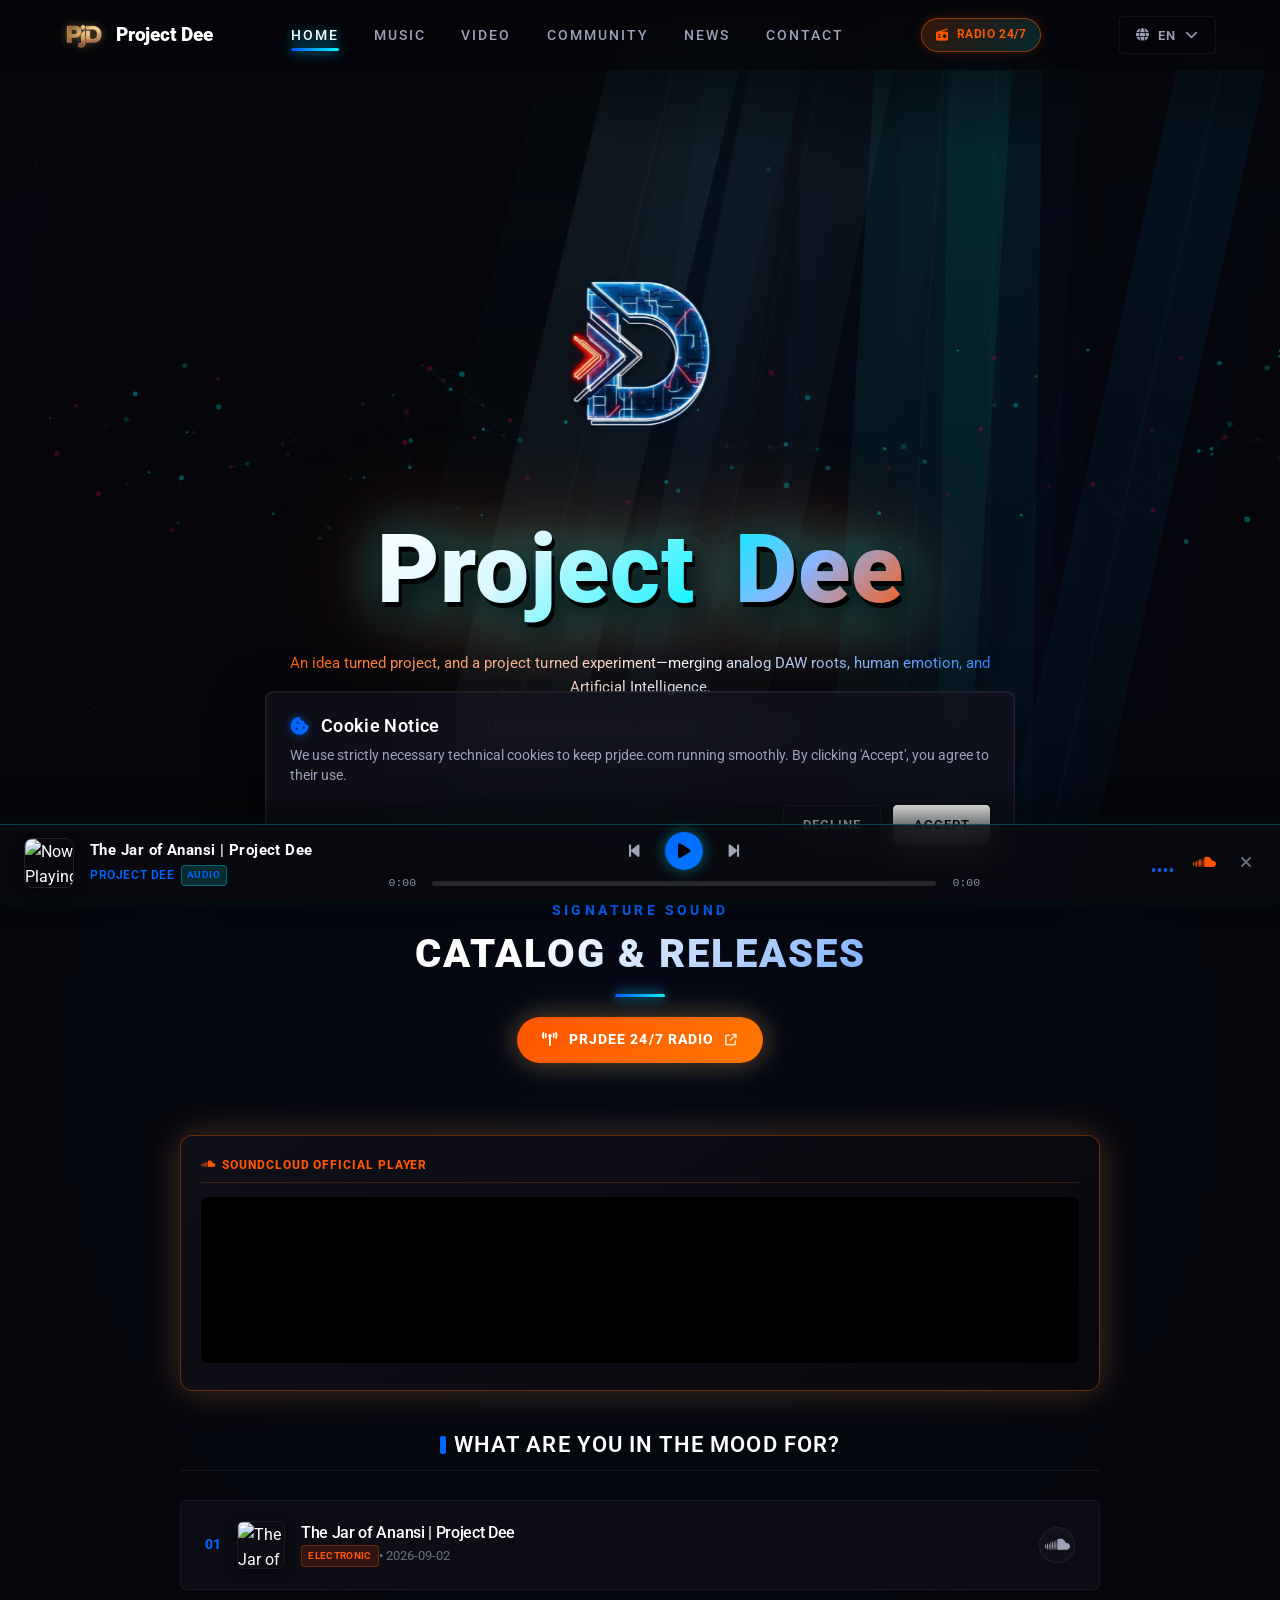
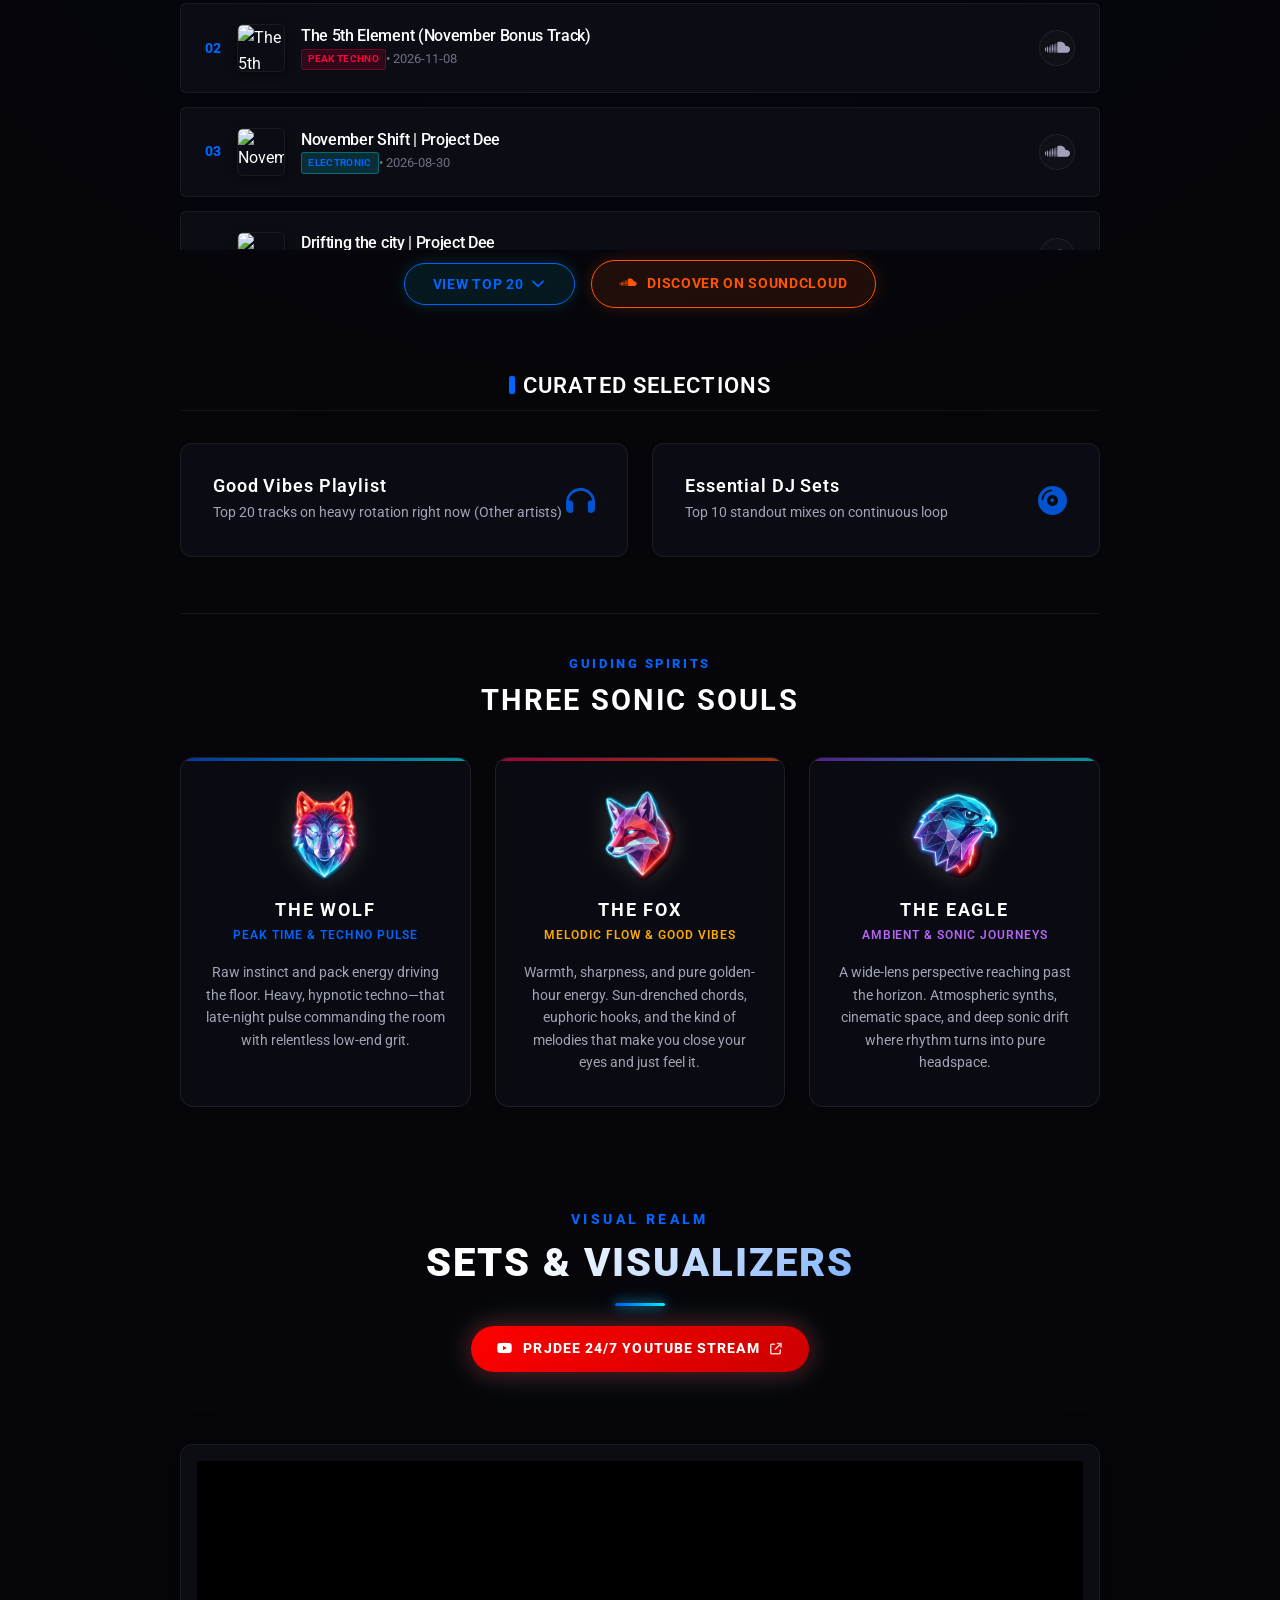
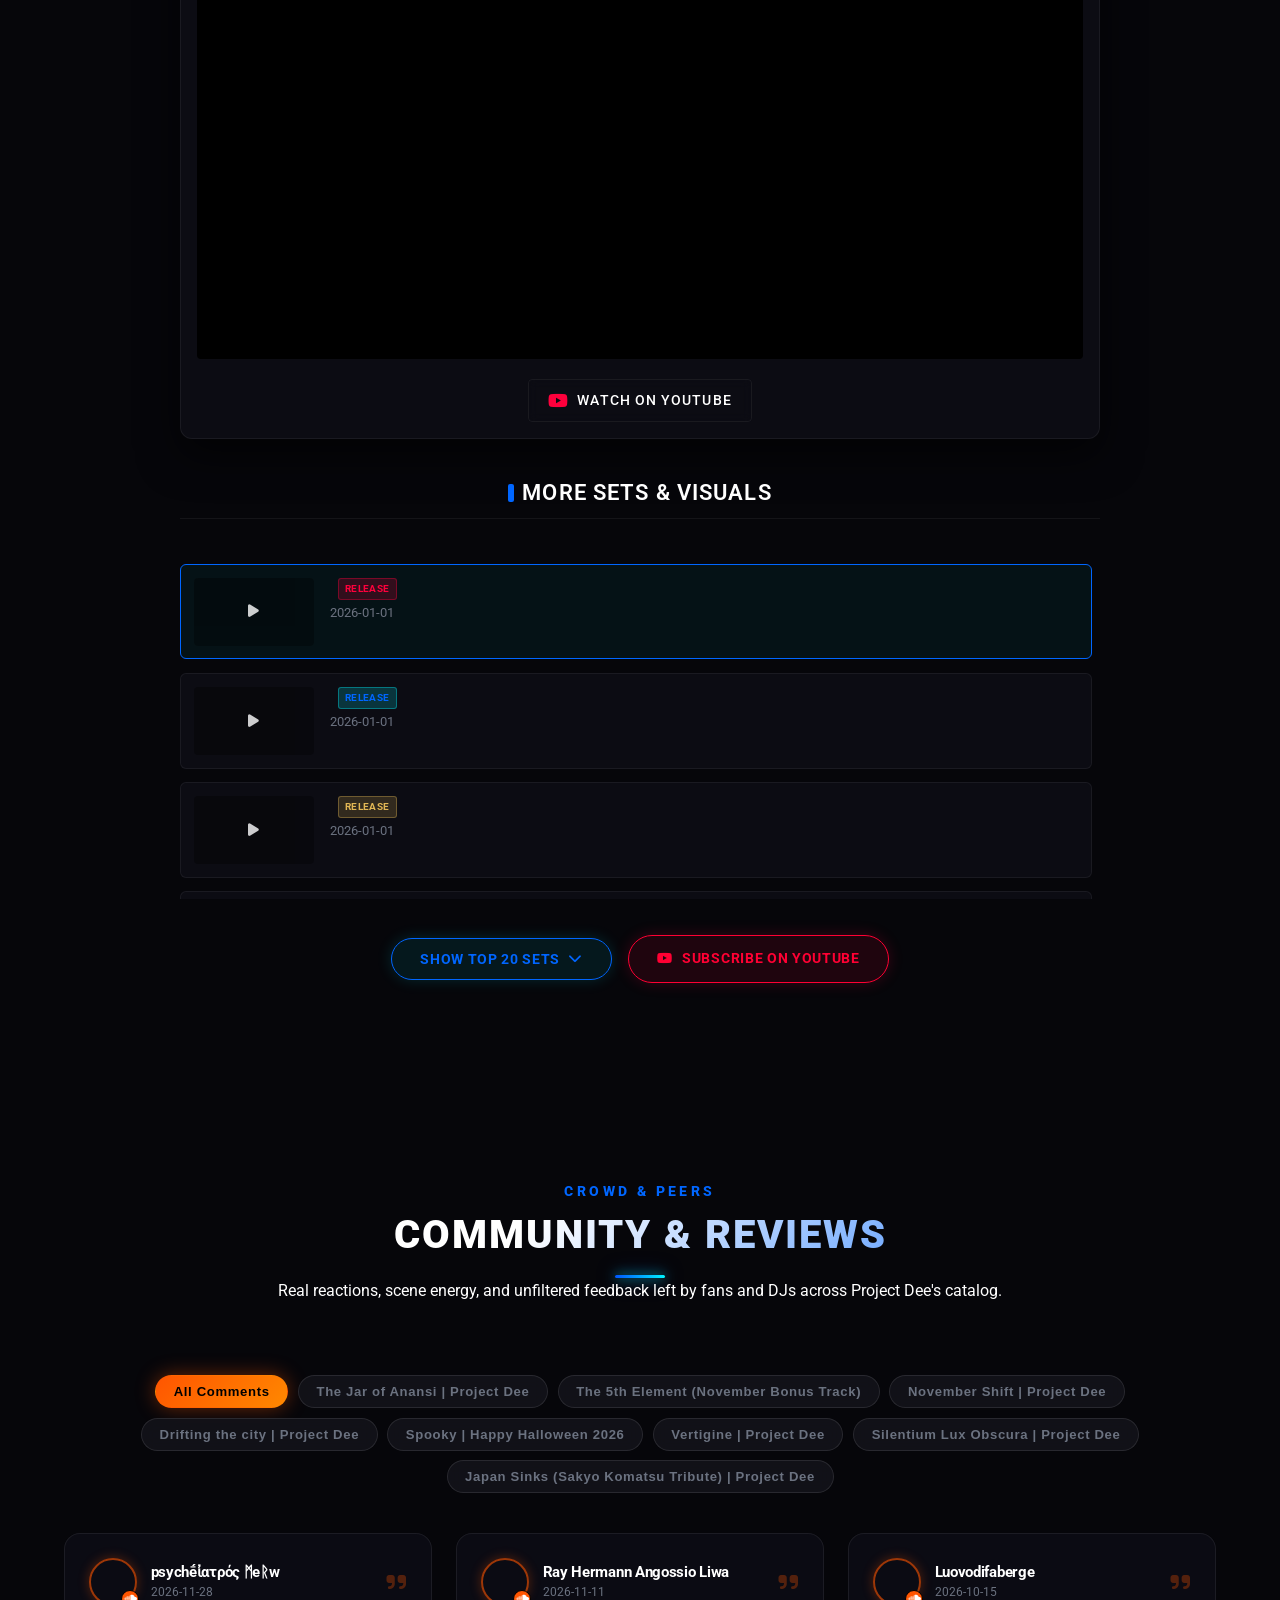
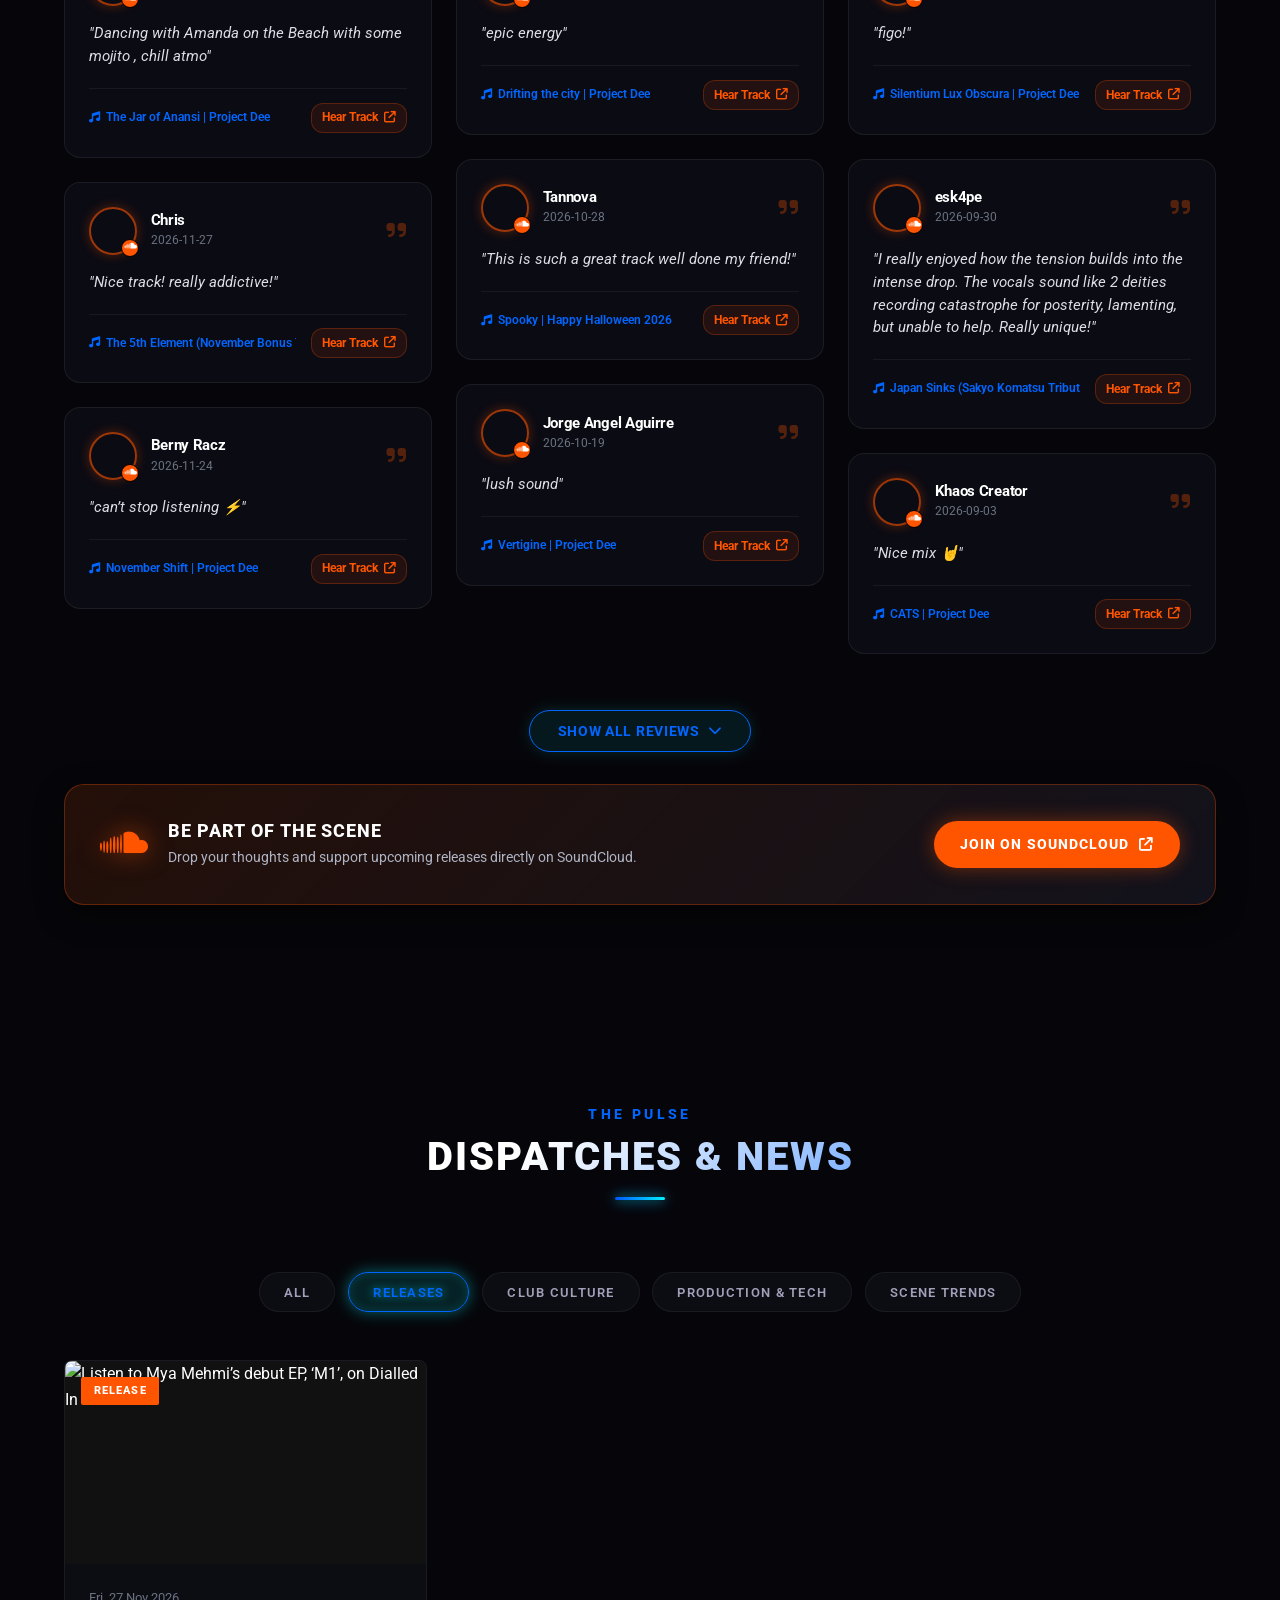
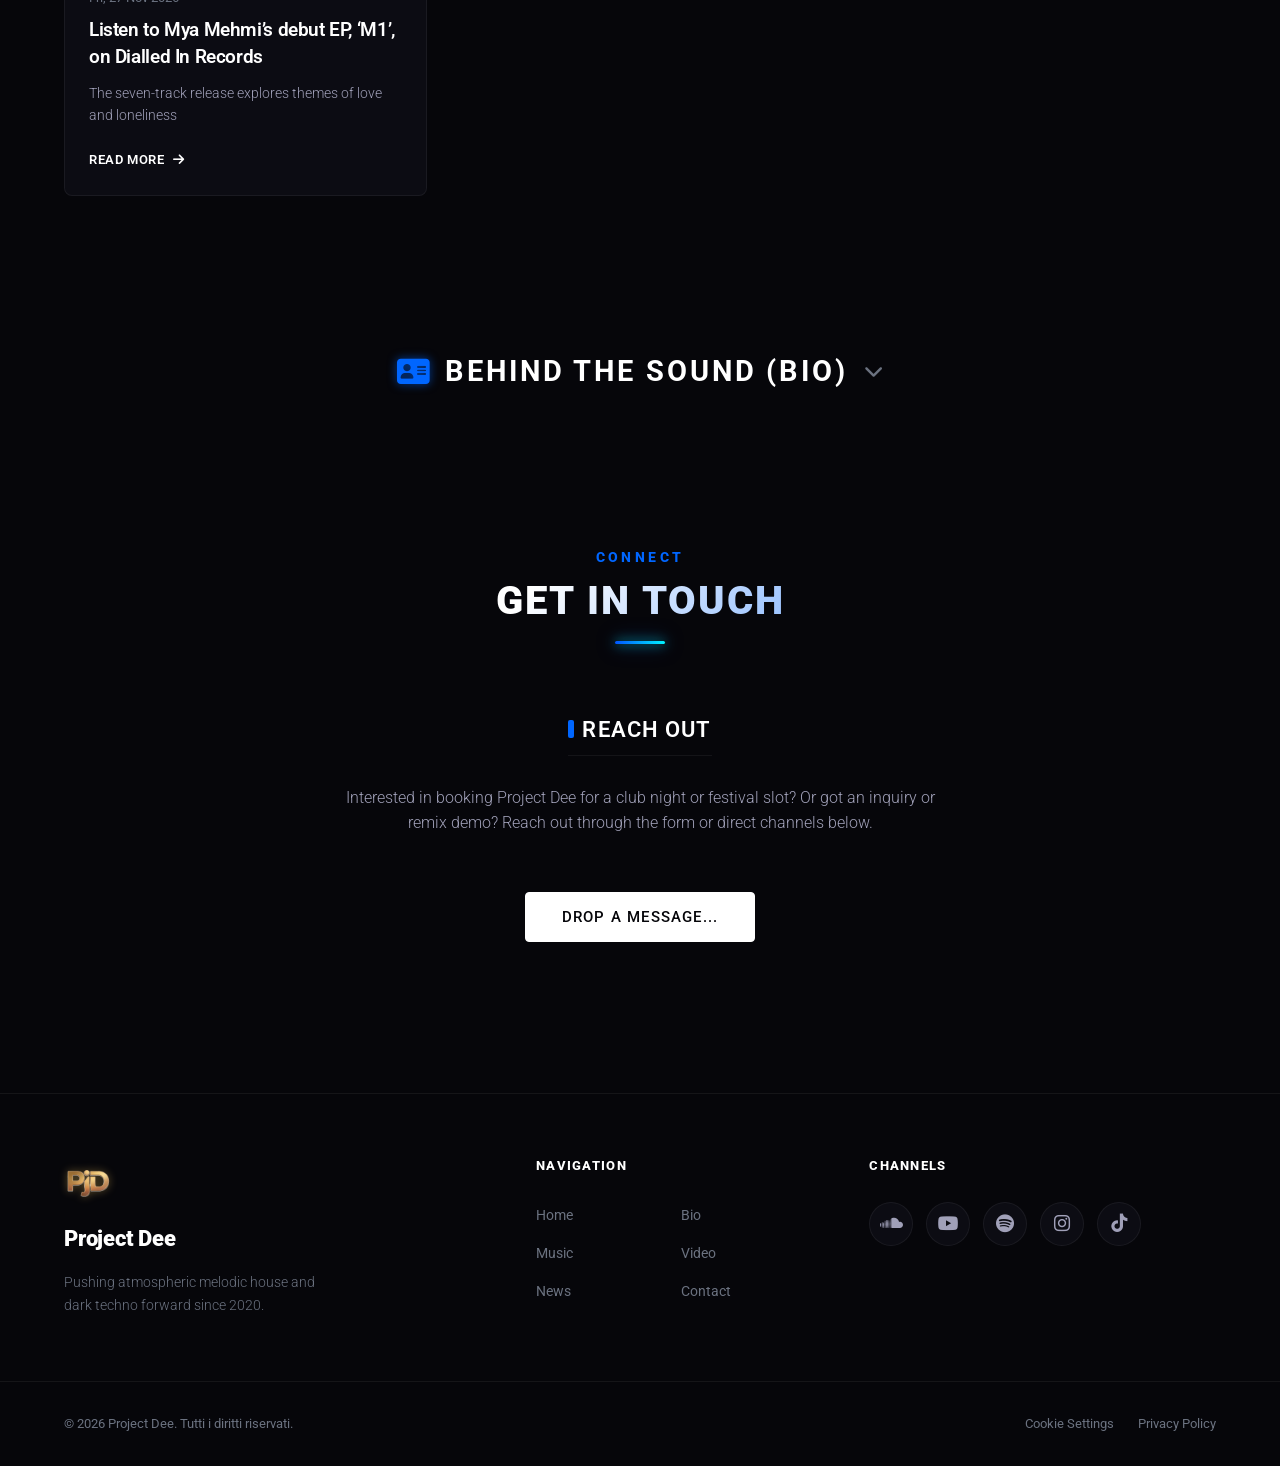
==== commit 89343602: "Auto-sync catalog, reviews, and fresh EDM news [daily update]" ====
--- a/index.html
+++ b/index.html
@@ -505,7 +505,7 @@
 
             <!-- Dynamic Reviews Grid -->
             <div class="reviews-grid" id="reviews-grid">
-                <!-- Dynamically rendered via js/main.js and js/reviews-data.js?v=20261127.1155 -->
+                <!-- Dynamically rendered via js/main.js and js/reviews-data.js?v=20261128.1129 -->
             </div>
 
             <!-- Load More Container -->
@@ -728,9 +728,9 @@
 
     <!-- Custom JavaScript -->
     <script src="js/translations.js?v=3.1"></script>
-    <script src="js/reviews-data.js?v=20261127.1155"></script>
-    <script src="js/news-data.js?v=20261127.1155"></script>
-    <script src="js/catalog-data.js?v=20261127.1155"></script>
+    <script src="js/reviews-data.js?v=20261128.1129"></script>
+    <script src="js/news-data.js?v=20261128.1129"></script>
+    <script src="js/catalog-data.js?v=20261128.1129"></script>
     <script src="js/canvas-effect.js?v=2.0"></script>
     <script src="js/global-energy-beams.js?v=2.0"></script>
         <script src="https://w.soundcloud.com/player/api.js"></script>
